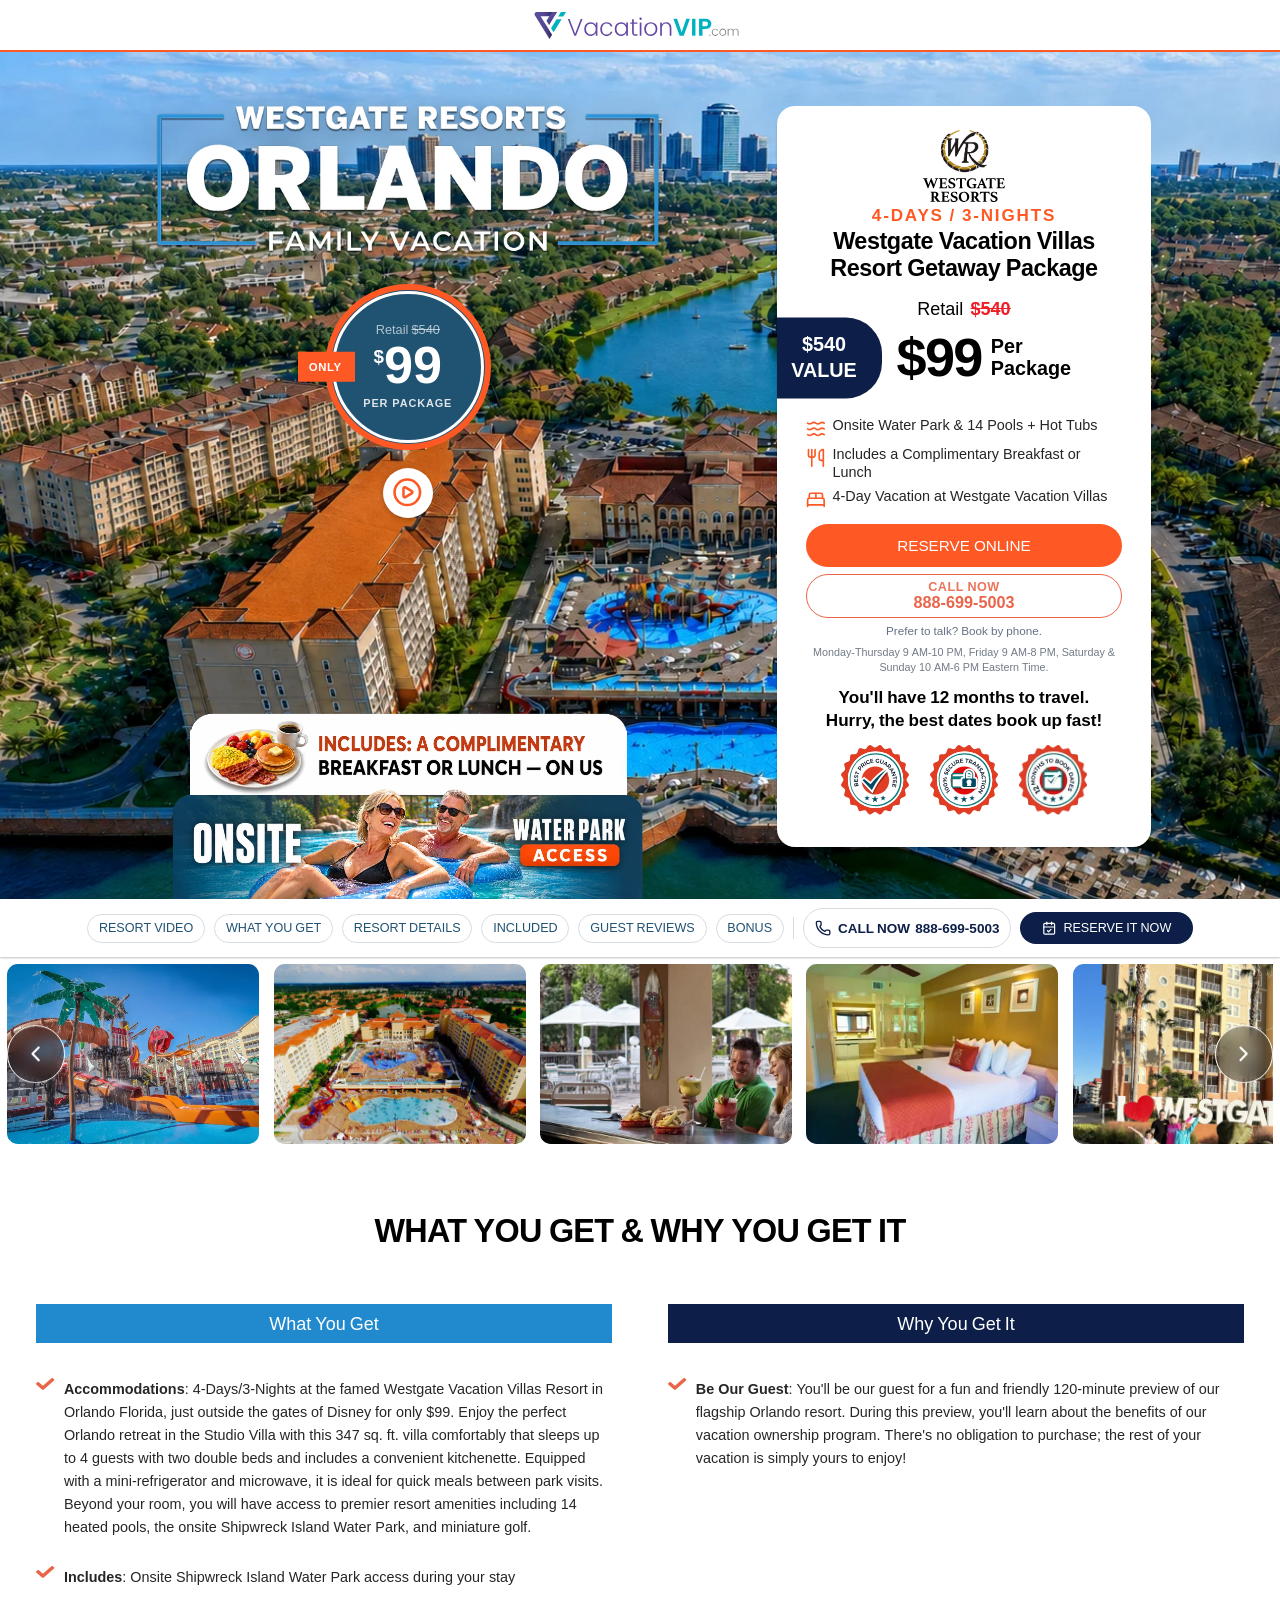
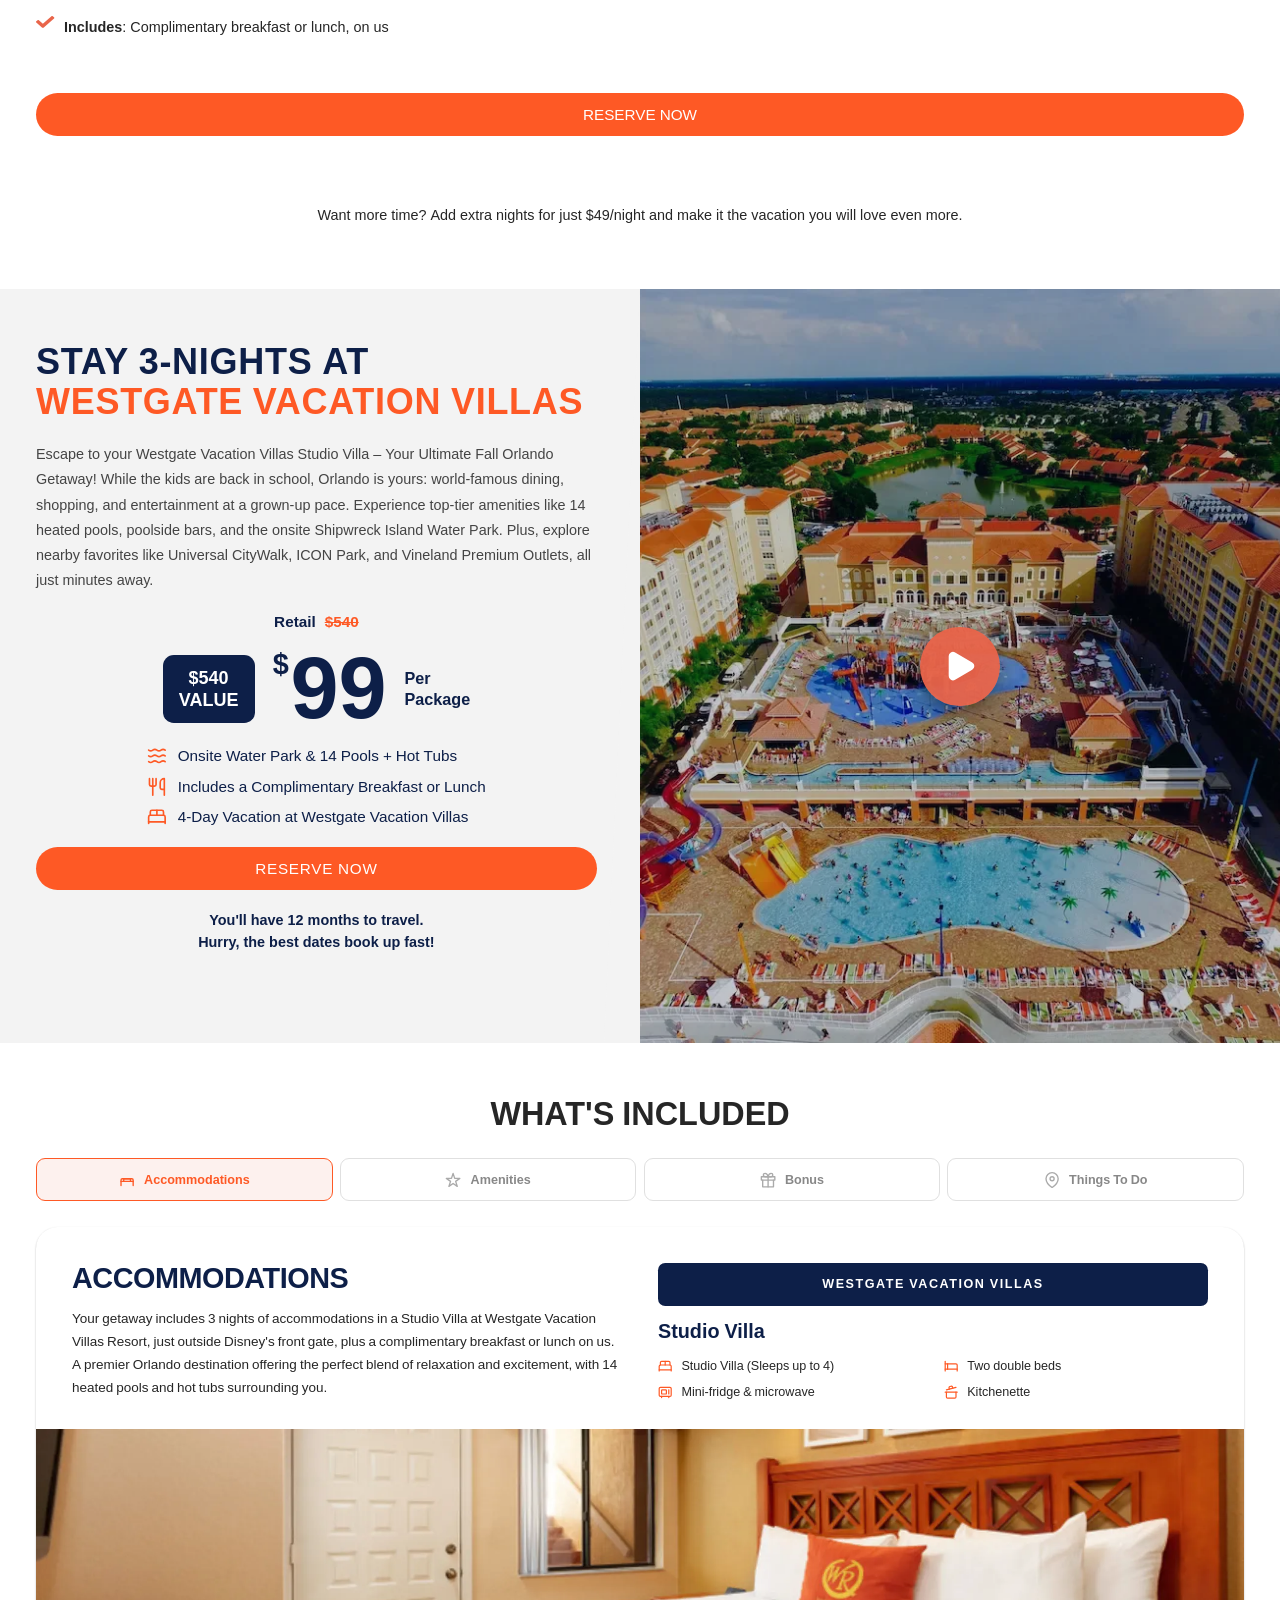
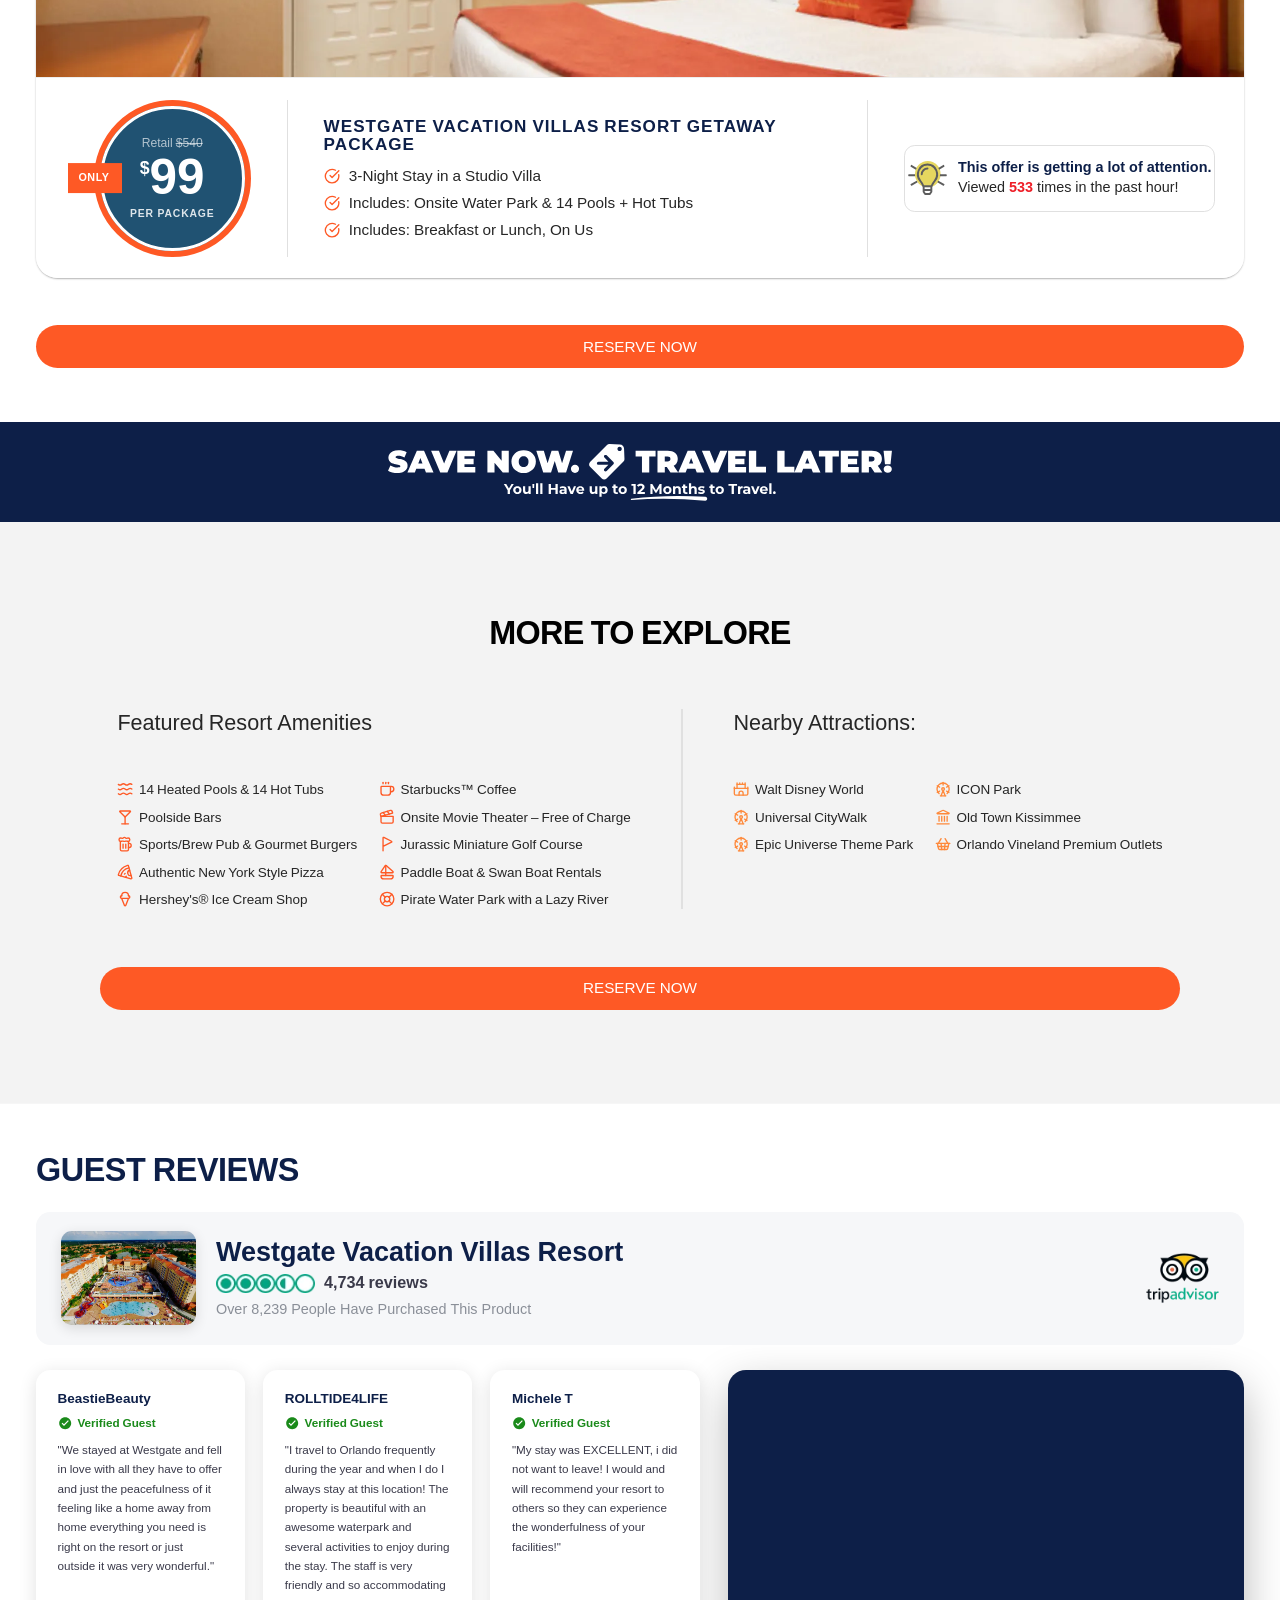
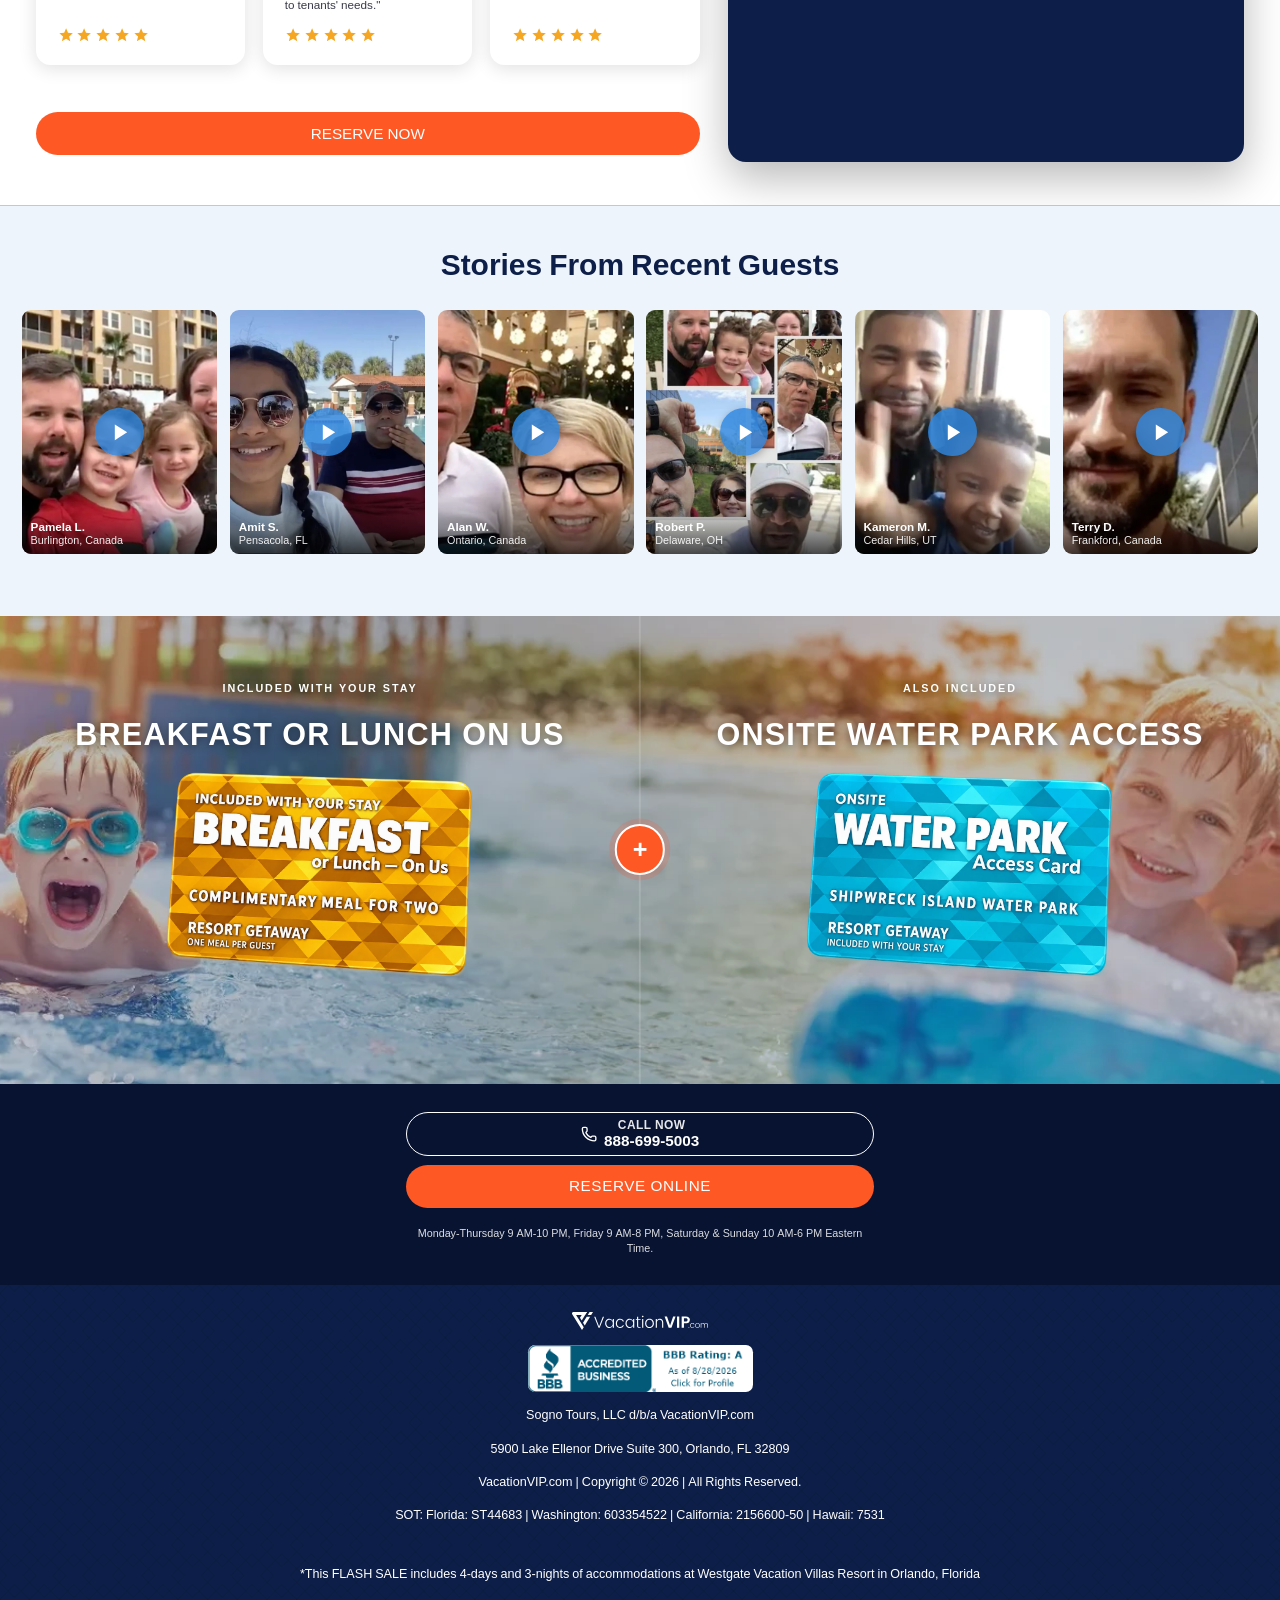
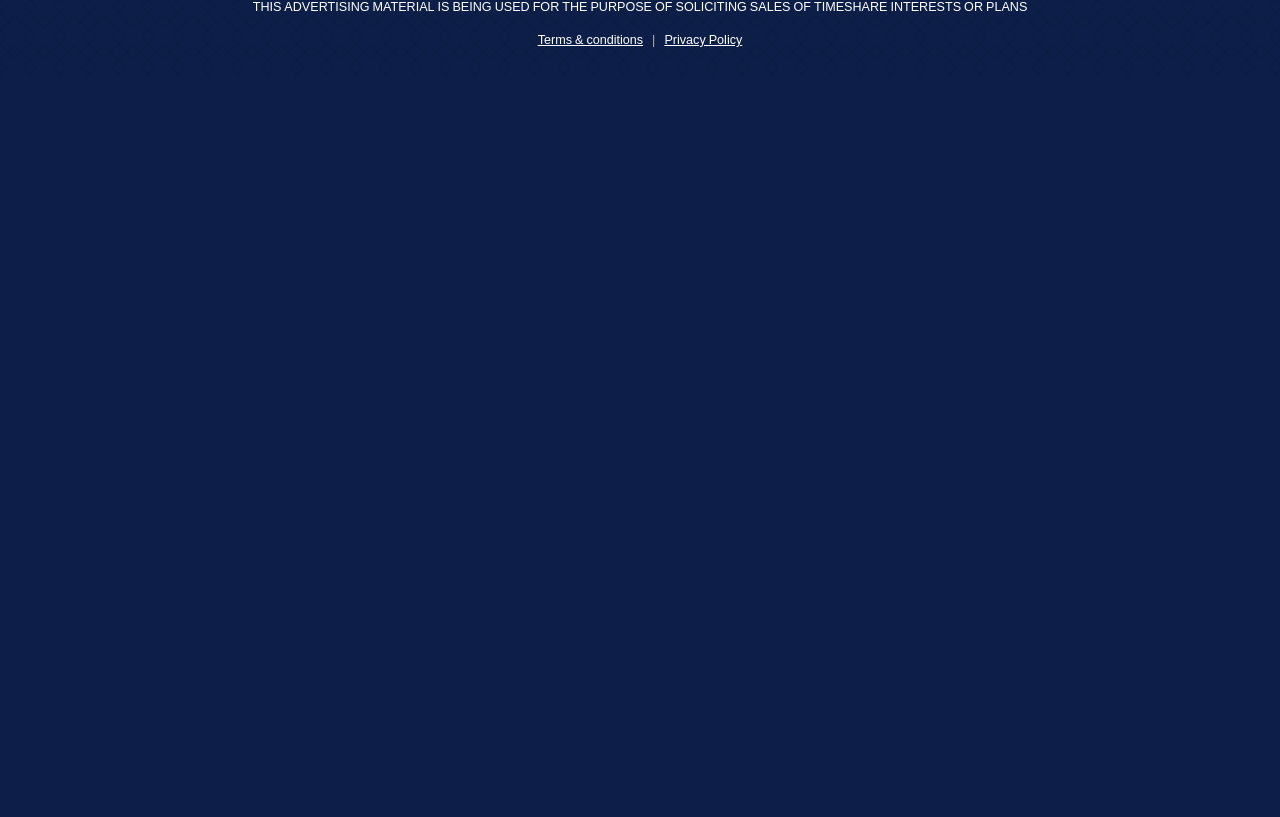
==== index.html @ 8c67467c "chore: bootstrap Sogno WG Orlando 59 - verbatim duplicate of Sogno WG Orlando 99 (offer details upda" ====
<!DOCTYPE html><html lang="en" data-wf-page="692f2462677bc22e5d727887" data-wf-site="692f2462677bc22e5d72788e"> <head><meta charset="utf-8"><meta name="viewport" content="width=device-width, initial-scale=1">
<meta name="theme-color" content="#fe5925"><title>Orlando, Florida Fall Getaway | 4-Day/3-Night at Westgate Vacation Villas Resort, Only $99 Per Package</title><meta name="description" content="Escape to Westgate Vacation Villas Resort, just outside Disney's front gate. 4 days and 3 nights in a Studio Villa for only $99 per package, including a complimentary breakfast or lunch, on us. You'll have 12 months to travel."><meta name="robots" content="index, follow"><link rel="canonical" href="https://www.vacationvip.com/sogno-wg-orlando-99/"><meta property="og:title" content="Orlando, Florida Fall Getaway | 4-Day/3-Night at Westgate Vacation Villas Resort, Only $99 Per Package"><meta property="og:description" content="Escape to Westgate Vacation Villas Resort, just outside Disney's front gate. 4 days and 3 nights in a Studio Villa for only $99 per package, including a complimentary breakfast or lunch, on us. You'll have 12 months to travel."><meta property="og:image" content="https://www.vacationvip.com/images/og-share.jpg"><meta property="og:url" content="https://www.vacationvip.com/sogno-wg-orlando-99/"><meta property="og:type" content="website"><meta property="og:site_name" content="VacationVIP"><meta name="twitter:card" content="summary_large_image"><meta name="twitter:title" content="Orlando, Florida Fall Getaway | 4-Day/3-Night at Westgate Vacation Villas Resort, Only $99 Per Package"><meta name="twitter:description" content="Escape to Westgate Vacation Villas Resort, just outside Disney's front gate. 4 days and 3 nights in a Studio Villa for only $99 per package, including a complimentary breakfast or lunch, on us. You'll have 12 months to travel."><meta name="twitter:image" content="https://www.vacationvip.com/images/og-share.jpg"><script type="application/ld+json">{"@context":"https://schema.org","@type":"Product","name":"Westgate Vacation Villas Resort Getaway Package","description":"Escape to Westgate Vacation Villas Resort, just outside Disney's front gate. 4 days and 3 nights in a Studio Villa for only $99 per package, including a complimentary breakfast or lunch, on us. You'll have 12 months to travel.","image":"https://www.vacationvip.com/images/og-share.jpg","brand":{"@type":"Brand","name":"VacationVIP"},"offers":{"@type":"Offer","url":"https://www.vacationvip.com/sogno-wg-orlando-99/","price":"99.00","priceCurrency":"USD","availability":"https://schema.org/InStock","category":"Vacation Package"},"aggregateRating":{"@type":"AggregateRating","ratingValue":"4.5","reviewCount":4734,"bestRating":"5"},"review":[{"@type":"Review","author":{"@type":"Person","name":"BeastieBeauty"},"reviewBody":"We stayed at Westgate and fell in love with all they have to offer and just the peacefulness of it feeling like a home away from home everything you need is right on the resort or just outside it was very wonderful."},{"@type":"Review","author":{"@type":"Person","name":"ROLLTIDE4LIFE"},"reviewBody":"I travel to Orlando frequently during the year and when I do I always stay at this location! The property is beautiful with an awesome waterpark and several activities to enjoy during the stay. The staff is very friendly and so accommodating to tenants' needs."},{"@type":"Review","author":{"@type":"Person","name":"Michele T"},"reviewBody":"My stay was EXCELLENT, i did not want to leave! I would and will recommend your resort to others so they can experience the wonderfulness of your facilities!"}]}</script><script type="application/ld+json">{"@context":"https://schema.org","@type":"BreadcrumbList","itemListElement":[{"@type":"ListItem","position":1,"name":"VacationVIP","item":"https://www.vacationvip.com"},{"@type":"ListItem","position":2,"name":"Westgate Vacation Villas Resort Getaway Package","item":"https://www.vacationvip.com/sogno-wg-orlando-99/"}]}</script><!-- Self-hosted Roboto: only the weights the design actually uses. --><link rel="preload" as="font" type="font/woff2" href="fonts/roboto-400.woff2" crossorigin><link rel="preload" as="font" type="font/woff2" href="fonts/roboto-700.woff2" crossorigin><link rel="preload" as="image" href="images/hero-home.webp" media="(min-width: 768px)"><link rel="preload" as="image" href="images/hero-bck-mobile.webp" media="(max-width: 767px)"><link rel="stylesheet" href="css/normalize.css"><link rel="stylesheet" href="css/webflow.css"><link rel="stylesheet" href="css/massanutten-shenandoah-104.webflow.css"><link rel="stylesheet" href="css/fonts.css"><link rel="stylesheet" href="css/site-overrides.css"><link rel="icon" href="images/icons/favicon.ico" sizes="48x48"><link rel="icon" type="image/png" sizes="16x16" href="images/icons/favicon-16x16.png"><link rel="icon" type="image/png" sizes="32x32" href="images/icons/favicon-32x32.png"><link rel="icon" type="image/png" sizes="48x48" href="images/icons/favicon-48x48.png"><link rel="apple-touch-icon" sizes="180x180" href="images/icons/apple-touch-icon.png"><!--
      Webflow's exported markup keys off a `w-mod-js` class on <html>. Set it
      synchronously before first paint so no element flashes an unstyled state.
    --><script>
      !function (o, c) {
        var n = c.documentElement, t = ' w-mod-';
        n.className += t + 'js';
        if ('ontouchstart' in o || (o.DocumentTouch && c instanceof o.DocumentTouch)) n.className += t + 'touch';
      }(window, document);
    </script></head> <body class="body property-sogno-wg-orlando-99"> <h1 class="vv-visually-hidden">Orlando, Florida Fall Getaway: 4-Day/3-Night at Westgate Vacation Villas Resort</h1> 
  <!-- ============ TOP IMPACT BANNER (replaces main nav) ============ -->
  <style>
    .tb { font-family: Roboto, sans-serif; width: 100%; display: grid; grid-template-rows: auto auto; }
    .tb * { box-sizing: border-box; }
    /* TOP ROW — white, gift card */
    .tb-top { background: #fff; padding: 13px 40px; display: flex; align-items: center; justify-content: center; gap: 12px; border-bottom: 3px solid #fe5925; }
    .tb-logo { height: 30px; width: auto; display: block; margin-right: 8px; flex-shrink: 0; }
    .tb-top-label { color: #fe5925; font-size: 19px; font-weight: 900; text-transform: uppercase; letter-spacing: .06em; }
    .tb-top-sub { color: #0d1f48; font-size: 19px; font-weight: 900; text-transform: uppercase; letter-spacing: .06em; }
    .tb-gift-line { display: inline-flex; align-items: center; gap: 12px; }
    .tb-gift-icon { height: 34px; width: auto; display: block; flex-shrink: 0; }
    /* BOTTOM ROW — dark, waterpark tickets */
    .tb-bot { background: #0d1f48; padding: 5px 40px; display: flex; align-items: center; justify-content: center; gap: 14px; }
    .tb-plus { color: #fff; font-size: 30px; font-weight: 900; line-height: 1; }
    .tb-ticket-stack { display: flex; align-items: center; flex-shrink: 0; }
    .tb-tix { height: 44px; width: auto; display: block; }
    .tb-ticket { width: 42px; height: 72px; background: #fe5925; border-radius: 5px; border: 2px solid #c04030; display: flex; flex-direction: column; align-items: center; justify-content: center; font-size: 7px; font-weight: 800; color: #fff; text-transform: uppercase; letter-spacing: .06em; writing-mode: vertical-rl; text-orientation: mixed; transform: rotate(180deg); position: relative; }
    .tb-ticket:first-child { margin-right: -8px; z-index: 1; }
    .tb-waterpark { display: flex; flex-direction: column; gap: 2px; }
    .tb-waterpark-big { color: #fff; font-size: 26px; font-weight: 900; text-transform: uppercase; letter-spacing: .06em; line-height: 1; }
    .tb-waterpark-sub { color: rgba(255,255,255,.6); font-size: 12px; font-weight: 700; text-transform: uppercase; letter-spacing: .12em; }
    .tb-divider { width: 2px; height: 30px; background: rgba(255,255,255,.15); flex-shrink: 0; }
    .tb-included { color: rgba(255,255,255,.55); font-size: 13px; font-weight: 600; text-transform: uppercase; letter-spacing: .1em; text-align: left; line-height: 1.5; }
    .tb-included span { color: #fe5925; font-weight: 800; }
    @media screen and (max-width: 767px) {
      /* Keep the logo bar pinned to the top so branding stays put while the
         sticky sub-nav stacks directly beneath it. */
      .tb { position: sticky; top: 0; z-index: 20; }
      /* Compressed mobile stack: logo on its own line, gift card sits with the
         "Includes" text, and the sub-line drops below — nothing tucked behind the logo. */
      .tb-top { flex-direction: column; flex-wrap: nowrap; gap: 4px; padding: 6px 12px; border-bottom-width: 2px; }
      .tb-logo { height: 18px; margin-right: 0; }
      .tb-gift-line { gap: 8px; }
      .tb-gift-icon { height: 26px; }
      .tb-top-label, .tb-top-sub { font-size: 13px; text-align: center; letter-spacing: .04em; }
      .tb-bot { flex-wrap: wrap; gap: 6px 8px; padding: 6px 10px; }
      .tb-plus { font-size: 20px; }
      .tb-tix { height: 34px; }
      .tb-waterpark-big { font-size: 17px; }
      .tb-waterpark-sub { font-size: 10px; }
      .tb-included { display: none; }
      .tb-divider { display: none; }
    }
  </style>
  <div class="tb">

    <!-- Logo row -->
    <div class="tb-top">
      <img src="images/VacationVIP-logo.svg" alt="Vacation VIP" class="tb-logo">
    </div>

  </div>
  <style>
    /* Clear the fixed main nav so hero content (sticker) isn't clipped under it */
    .hero { padding-top: 28px; }
    /* Mobile: splash image should start flush under the nav (no white gap above it) */
    @media screen and (max-width: 767px) { .hero { padding-top: 0 !important; margin-top: 0 !important; } }
    /* Center the left hero group vertically as one piece */
    @media screen and (min-width: 768px) {
      .campaignlogoand-price { justify-content: center; }
    }
  </style>
  <div class="w-layout-blockcontainer hero w-container">
    <div class="herocontainer">
      <div class="campaignlogoand-price">
        <style>
          /* Mobile hero: Massanutten pins this tab to the column's left edge
             (left: 0 on .discount-badge--absolute). Hidden on desktop. */
          .discount.discount-badge--absolute.hero-pct-badge { display: none; }
          @media screen and (max-width: 767px) {
            .campaignlogoand-price { position: relative; }
            .discount.discount-badge--absolute.hero-pct-badge {
              display: flex;
              z-index: 5;
              position: absolute;
              left: 0;
              top: 50%;
              transform: translateY(calc(-50% - 118px));
              background: #fff;
              color: #fe5925;
              /* Mass locks .discount to 80px for "86% OFF!". $540 VALUE is
                 wider — keep the flat left edge, let the tab grow right. */
              width: auto;
              min-width: 0;
              max-width: none;
              height: auto;
              box-sizing: border-box;
              padding: 20px 16px 20px 14px;
              font-size: 22px;
              line-height: 0.95;
              overflow: visible;
              white-space: nowrap;
            }
          }
          @media screen and (max-width: 479px) {
            .discount.discount-badge--absolute.hero-pct-badge {
              transform: translateY(calc(-50% - 97px));
            }
            /* $540 VALUE is 23px wider than 86% OFF!, so the centered circle
               sits under the moon. Shift the circle (inside .ob-group zoom 0.4)
               58px pre-zoom = 23px on screen. */
            body.property-sogno-wg-orlando-99 .ob-combo {
              transform: translateX(58px);
            }
            body.property-sogno-wg-orlando-99 .flex-block-6 > .video-resort {
              transform: translateX(23px);
            }
          }
          @media screen and (max-width: 360px) {
            body.property-sogno-wg-orlando-99 .ob-combo {
              transform: translateX(64px);
            }
          }
          @media screen and (max-width: 390px) {
            .discount.discount-badge--absolute.hero-pct-badge {
              transform: translateY(calc(-50% - 77px));
            }
          }
          @media screen and (max-width: 375px) {
            .discount.discount-badge--absolute.hero-pct-badge {
              transform: translateY(calc(-50% - 74px));
            }
          }
        </style>
        <div class="discount discount-badge--absolute hero-pct-badge">$540<br>VALUE</div>
        <div class="w-layout-vflex flex-block-6">
          <!-- ============ HERO OFFER BANNER ============ -->
          <style>
            .ob-combo { position: relative; z-index: 2; background: transparent; display: flex; justify-content: center; align-items: center; align-self: center; padding: 0; font-family: Roboto, Arial, sans-serif; }
            .ob-banner { font-size: clamp(8px, 1.3vw, 12px); display: inline-flex; }
            .ob-combo .pb-container { font-size: clamp(7px, 1.5vw, 9.5px); margin-left: 0; flex-shrink: 0; }
            /* Bigger price badge circle on mobile */
            @media screen and (max-width: 767px) { .ob-combo .pb-container { font-size: 16px; } }
            @media screen and (max-width: 479px) { .ob-combo .pb-container { font-size: 20px; } }
            @media screen and (max-width: 360px) { .ob-combo .pb-container { font-size: 23px; } }
            /* Freeze the whole group at its desktop width so its internal layout NEVER reflows.
               On smaller screens we only shrink the entire group uniformly (pixel-identical, just scaled). */
            .flex-block-6 { align-items: center; justify-content: center; gap: 20px; flex: 1 1 auto; }
            .flex-block-6 .video-resort { padding-top: 7px; padding-bottom: 7px; }
            /* ===== Bonus banner (single source of truth - all other rules purged) =====
               One image, scaled to its container. Nothing is positioned off-screen,
               nothing is measured in vw, so nothing can clip. */
            .hero-sales-banner { display: block; width: 100%; margin: 20px 0 0; }
            .includes-banner-cta { display: block; width: 100%; max-width: 620px; margin: 0 auto; }
            .includes-banner-img { display: block; width: 100%; height: auto; aspect-ratio: 1871 / 840; border-radius: 12px 12px 0 0; }
            /* Desktop: pinned to the hero's bottom edge, centred under the left column
               (the offer card occupies the right column). */
            @media screen and (min-width: 992px) {
              .hero { padding-bottom: 0; }
              .hero-sales-banner {
                position: absolute;
                bottom: 0;
                left: 50%;
                transform: translateX(calc(-50% - 258px));
                width: 620px;
                max-width: 46%;
                margin: 0;
                z-index: 1;
              }
            }
            /* Tablet + phone: normal flow under the offer group, full content width. */
            @media screen and (max-width: 991px) {
              .hero-sales-banner { margin-top: 12px; }
              .includes-banner-cta { max-width: 100%; }
              .includes-banner-img { border-radius: 0; }
              .campaignlogoand-price { padding-bottom: 0 !important; }
            }
            /* Phone: full-bleed, viewport edge to edge (the parent column is
               centred and full-width, so this resolves exactly to the edges). */
            @media screen and (max-width: 599px) {
              .hero-sales-banner {
                width: 100vw;
                margin-left: calc(50% - 50vw);
                margin-right: calc(50% - 50vw);
              }
              .includes-banner-cta { max-width: none; }
            }
            .ob-group { width: 620px; display: flex; flex-flow: column; align-items: center; align-self: center; gap: 20px; margin: 0 auto; }
            @media screen and (max-width: 991px) { .ob-group { zoom: 0.82; } }
            @media screen and (max-width: 767px) { .ob-group { zoom: 0.5; } }
            @media screen and (max-width: 479px) { .ob-group { zoom: 0.4; } }
            @media screen and (max-width: 360px) { .ob-group { zoom: 0.36; } }
            .ob-header { background: white; border: 0.2em solid #fe5925; border-radius: 3.2em 1em 1em 3.2em; display: flex; align-items: center; box-shadow: 0.2em 0.2em 0.8em rgba(0,0,0,0.3); }
            .ob-icon { background: #fe5925; width: 6em; height: 6em; border-radius: 50%; display: flex; justify-content: center; align-items: center; flex-shrink: 0; margin-left: -1.5em; border: 0.25em solid #fff; outline: 0.2em solid #fe5925; box-shadow: 0.1em 0.1em 0.5em rgba(0,0,0,0.25); }
            .ob-icon svg { width: 2.6em; height: 2.6em; stroke: #fff; fill: none; stroke-width: 1.75; stroke-linecap: round; stroke-linejoin: round; }
            .ob-text { margin-left: 1em; padding: 0.9em 5.5em 0.9em 0; }
            .ob-text h2 { margin: 0; font-size: 1.7em; font-weight: 800; color: #0d1f48; line-height: 1.2; white-space: nowrap; }
            .ob-text p { margin: 0.2em 0 0; color: #fe5925; font-weight: 700; font-size: 0.95em; white-space: nowrap; }
            .ob-sticker { position: relative; z-index: 1; display: flex; justify-content: center; align-items: center; align-self: center; margin: 0; }
            .ob-sticker img { width: 560px; max-width: 100%; height: auto; filter: drop-shadow(0 6px 14px rgba(0,0,0,0.35)); }
            /* Bigger sticker on mobile */
            @media screen and (max-width: 767px) { .ob-sticker img { width: 780px; max-width: none; } }
            @media screen and (max-width: 479px) { .ob-sticker img { width: 860px; max-width: none; } }
          </style>
          <div class="ob-group">
          <div class="ob-sticker"><img class="hero-title-badge-img" src="images/orlando-hero-badge.webp" alt="Westgate Resorts Orlando Family Vacation" width="703" height="206" loading="eager" fetchpriority="high" decoding="async"></div>
          <style>
            .pb-container { position: relative; font-size: clamp(9px, 3vw, 14px); width: 19.4em; height: 19.4em; flex-shrink: 0; }
            .pb-circle { width: 100%; height: 100%; background-color: #205272; border-radius: 50%; border: 0.75em solid #fe5925; outline: 0.44em solid #fff; outline-offset: -1.2em; display: flex; flex-direction: column; align-items: center; justify-content: center; color: #fff; box-sizing: border-box; }
            .pb-ribbon-wrap { position: absolute; left: -3.2em; top: 50%; transform: translateY(-50%); z-index: 10; display: flex; flex-direction: column; align-items: flex-start; }
            .pb-ribbon-body { background-color: #fe5925; color: #fff; padding: 0.55em 1.2em 0.55em 1em; font-size: 1.33em; font-weight: 800; font-family: Roboto, sans-serif; text-transform: uppercase; letter-spacing: 0.05em; white-space: nowrap; }
            .pb-ribbon-tail { width: 0; height: 0; border-style: solid; border-width: 0.6em 0 0 0.9em; border-color: transparent transparent transparent #cb471e; }
            /* "4-DAYS / 3-NIGHTS" tab removed globally; circle re-centers so the price moves up. */
            .pb-price-old { font-size: 1.5em; font-family: Roboto, sans-serif; font-weight: 500; color: rgba(255, 255, 255, 0.65); margin-bottom: 0.15em; }
            .pb-price-old .pb-old-amt { text-decoration: line-through; }
            .pb-price-new { font-size: 6.1em; font-weight: 900; font-family: Roboto, sans-serif; line-height: 1; display: flex; align-items: flex-start; color: #fff; }
            .pb-price-new .pb-dollar { font-size: 0.36em; font-weight: 900; margin-top: 0.38em; }
            .pb-footer-text { font-size: 1.28em; font-weight: 700; font-family: Roboto, sans-serif; text-transform: uppercase; letter-spacing: 0.08em; color: rgba(255, 255, 255, 0.85); margin-top: 0.2em; }
          </style>
          <div class="ob-combo">
            <div class="pb-container">
              <div class="pb-ribbon-wrap">
                <div class="pb-ribbon-body">ONLY</div>
              </div>
              <div class="pb-circle">
                <div class="pb-price-old">Retail <span class="pb-old-amt">$540</span></div>
                <div class="pb-price-new"><span class="pb-dollar">$</span>99</div>
                <div class="pb-footer-text">Per Package</div>
              </div>
            </div>
          </div>
          </div>
          <!-- ============ END HERO OFFER + PRICE BADGE ============ -->
          <a data-video-id="1" href="#" aria-label="Play video" class="video-resort playvideo playvideo--icon w-inline-block"><i data-lucide="circle-play" class="image-42" aria-hidden="true" style="color:#fe5925;width:34px;height:34px;"></i></a>
          <div class="cta-wrapper">
            <div class="video-button-wrapper"></div>
            <a href="https://www.vacationvip.com/checkout/sogno-wg-orlando-99/general-information" class="checkout-cta w-button">Reserve now</a>
          </div>
        </div>
        <div class="hero-sales-banner">
          <div class="includes-banner-cta"><img class="includes-banner-img" src="images/orlando-bonus-banner.webp" alt="Includes a complimentary breakfast or lunch on us, plus onsite water park access" width="1871" height="840" loading="eager" fetchpriority="high" decoding="async"></div>
        </div>
      </div>
      <style>
        /* Mobile: absolute discount badge in the offer widget, flush-left + vertically centered. */
        @media screen and (max-width: 767px) {
          .price-family-row { position: relative; padding-left: 84px; }
          .price-family-row .discount.discount-badge--absolute {
            display: flex !important;
            position: absolute;
            left: 0;
            top: 50%;
            transform: translateY(-50%);
          }
          /* Center the two included-detail lines under the price, nudged up */
          .includingslist { align-items: center; margin-top: -14px; }
          /* Orlando half-moon is taller-overflow; do not pull the list into it. */
          body.property-sogno-wg-orlando-99 .includingslist { margin-top: 8px; }
        }
        /* Restore Massanutten half-moon: $540 / VALUE in the percent tab. */
        body.property-sogno-wg-orlando-99 .price-family-row {
          display: flex;
          flex-direction: row;
          flex-wrap: nowrap;
          align-items: center;
          justify-content: center;
          position: relative;
          padding-left: 124px;
          padding-right: 80px;
        }
        @media screen and (max-width: 767px) {
          body.property-sogno-wg-orlando-99 .price-family-row {
            padding-left: 137px;
            padding-right: 57px;
          }
        }
        body.property-sogno-wg-orlando-99 .price-family-row .discount.discount-badge--absolute {
          position: absolute;
          left: 0;
          top: 50%;
          transform: translateY(-50%);
          flex: none;
          width: auto;
          max-width: none;
          margin: 0;
          padding: 20px 28px 20px 16px;
          border-radius: 0 40px 40px 0;
          display: flex;
          flex-direction: column;
          align-items: center;
          justify-content: center;
          white-space: nowrap;
        }
        body.property-sogno-wg-orlando-99 .hs-price-row {
          display: flex;
          flex-wrap: nowrap;
          align-items: center;
          justify-content: center;
          gap: 20px;
        }
        body.property-sogno-wg-orlando-99 .hs-badge {
          flex: 0 0 auto;
          width: auto;
          margin: 0;
          white-space: nowrap;
        }
        /* Half-moon hangs ~17px below $99; restore Massanutten clearance. */
        body.property-sogno-wg-orlando-99 .priceanddiscount.pricing-section--highlighted {
          padding-block: 16px;
        }
        body.property-sogno-wg-orlando-99 .includingslist {
          gap: 8px;
          margin-top: 8px;
          margin-bottom: 0;
          padding: 8px 32px;
        }
      </style>
      <div class="offerwidget">
        <div class="offerdetails">
          <div class="widgettitle"><img class="offer-card-logo" src="images/WG-logo.svg" alt="Westgate Resorts" width="190" height="168" loading="eager" decoding="async">
            <div class="titlestay">
              <div class="titleline"></div>
              <div class="widgettitlestay">4-Days/3-Nights</div>
              <div class="titleline"></div>
            </div>
            <div class="resort-eyebrow">4-Days / 3-Nights</div>
            <div class="resortname resort-name--centered">Westgate Vacation Villas Resort Getaway Package</div>
          </div>
          <div class="priceanddiscount pricing-section--highlighted">
            <div class="priceanddiscount-2 pricing-details">
              <div class="original-price">
                <span class="original-price__label">Retail</span>
                <span class="original-price__amount">$<span class="price--strikethrough">540</span></span>
              </div>
              <div class="price-family-row">
                <div class="discount discount-badge--absolute">$540<br>VALUE</div>
                <div class="newprice-3 offer-price--large">$99</div>
                <div class="stayperiod-3 stay-duration">Per<br>Package</div>
              </div>
            </div>
          </div>
          <div class="includingslist">
            <div class="listitem"><i data-lucide="waves" class="checkicon feature-icon" aria-hidden="true" style="color:#fe5925;width:22px;height:22px;"></i>
              <div class="text-block-2">Onsite Water Park &amp; 14 Pools + Hot Tubs</div>
            </div>
            <div class="listitem"><i data-lucide="utensils" class="checkicon feature-icon" aria-hidden="true" style="color:#fe5925;width:22px;height:22px;"></i>
              <div class="text-block-2">Includes a Complimentary Breakfast or Lunch</div>
            </div>
            <div class="listitem"><i data-lucide="bed-double" class="checkicon feature-icon" aria-hidden="true" style="color:#fe5925;width:22px;height:22px;"></i>
              <div class="text-block-2">4-Day Vacation at Westgate Vacation Villas</div>
            </div>
          </div>
          <div class="div-block-22">
            <a data-wf--button--variant="big" href="https://www.vacationvip.com/checkout/sogno-wg-orlando-99/general-information" class="checkout-cta w-button cta-button--primary-large">RESERVE ONLINE</a>
            <a href="tel:8886995003" class="cta-button--call" data-call-cta aria-label="CALL NOW 888-699-5003"><span class="cta-call-text"><span class="cta-call-label">CALL NOW</span><span class="cta-call-num">888-699-5003</span></span></a>
            <p class="cta-call-microcopy">Prefer to talk? Book by phone.</p>
            <p class="cta-call-hours">Monday-Thursday 9 AM-10 PM, Friday 9 AM-8 PM, Saturday &amp; Sunday 10 AM-6 PM Eastern Time.</p>
          </div>
          <div class="booking-disclaimer">
            <p>You'll have 12 months to travel.</p>
            <p>Hurry, the best dates book up fast!</p>
          </div>
          <div class="sealset trust-badges"><img loading="lazy" src="images/badge-01.svg" alt="Seal third" class="widgetseal"><img loading="lazy" src="images/badge-02.svg" alt="Seal first" class="widgetseal"><img loading="lazy" src="images/badge-03.webp" alt="Seal second" class="widgetseal"></div>
        </div>
      </div>
    </div>
  </div>
  <!-- ============ HERO SUBMENU (sticky under main nav) ============ -->
  <style>
    .hero-submenu {
      position: sticky;
      top: 0;
      z-index: 11;
      background-color: #fff;
      box-shadow: 0 1px 2px #00000040;
    }
    .hero-submenu-inner {
      max-width: 1200px;
      margin: 0 auto;
      display: flex;
      flex-flow: row;
      justify-content: center;
      align-items: center;
      gap: 24px;
      padding: 14px 16px;
      flex-wrap: wrap;
    }
    @media screen and (max-width: 767px) {
      /* Pin below the sticky logo bar (32px tall on mobile) so both stay visible. */
      .hero-submenu { top: 32px; }
      .hero-submenu-inner {
        justify-content: flex-start;
        gap: 8px;
        row-gap: 10px;
        padding: 10px 12px;
        flex-wrap: wrap;
        overflow: visible;
      }
    }
    /* Smooth the transition into "pill" mode */
    .menul2item { transition: background-color .2s, color .2s, border-color .2s, padding .2s; }
    /* When the submenu is stuck to the top, convert the links into pills
       (leave the "Reserve it now" CTA as-is). */
    .hero-submenu.is-stuck .menul2item:not(.checkout-cta) {
      border: 1px solid #d5dde3;
      border-radius: 999px;
      padding: 8px 16px;
    }
    .hero-submenu.is-stuck .menul2item:not(.checkout-cta):hover {
      background-color: #eef3f6;
      border-color: #205272;
      color: #205272;
    }
    /* Vertical divider separating the CTA from the nav links */
    .hero-submenu-div { flex: 0 0 auto; width: 1px; height: 24px; background: #d5dde3; align-self: center; }
    /* "Reserve it now" as a solid CTA button */
    .hero-submenu .menul2item.checkout-cta.nav-variant {
      background-color: #0d1f48;
      color: #fff;
      padding: 10px 24px;
      border-radius: 999px;
      display: inline-flex;
      align-items: center;
      gap: 8px;
      transition: background-color .2s;
    }
    .hero-submenu .menul2item.checkout-cta.nav-variant i,
    .hero-submenu .menul2item.checkout-cta.nav-variant svg { width: 16px; height: 16px; flex-shrink: 0; }
    .hero-submenu .menul2item.checkout-cta.nav-variant:hover {
      background-color: #17384f;
      color: #fff;
    }
    /* Scroll-spy highlight for the section currently in view */
    .menul2item.active { color: #fe5925; }
    .hero-submenu.is-stuck .menul2item.active:not(.checkout-cta) {
      background-color: #fe5925;
      border-color: #fe5925;
      color: #fff;
    }
    /* On desktop there's room to show every link, so the wrappers collapse
       (pills render directly in the centered row) and the arrows stay hidden. */
    .hero-submenu-scroll, .hero-submenu-track { display: contents; }
    .hero-submenu-arrow { display: none; }
    /* CALL NOW + number stay on one line at the same size as Reserve — stacking
       shrank the number. */
    .hero-submenu .nav-call-text {
      display: inline-flex;
      flex-direction: row;
      align-items: center;
      gap: 6px;
      line-height: 1.2;
    }
    .hero-submenu .nav-call-label,
    .hero-submenu .nav-call-num {
      display: inline;
      font-size: 15px;
      font-weight: 700;
      letter-spacing: 0;
      opacity: 1;
      white-space: nowrap;
    }
    /* Desktop: Orlando adds CALL NOW beside Reserve. Keep Mass's one-row
       structure (pills | divider | CTAs) by forbidding wrap and using the
       full bar width. Copy is unchanged. */
    @media screen and (min-width: 768px) {
      .hero-submenu-inner {
        flex-wrap: nowrap;
        gap: 10px;
        max-width: none;
        padding: 10px 16px;
      }
      .hero-submenu .nav-call,
      .hero-submenu .menul2item.checkout-cta.nav-variant {
        flex: 0 0 auto;
        white-space: nowrap;
      }
      .hero-submenu.is-stuck .menul2item:not(.checkout-cta) {
        padding: 8px 12px;
      }
    }
    /* Below 992px the links don't fit (at >=992 body{zoom:.9} buys the row
       enough room), so the pill row becomes a horizontal scroller with
       prev/next arrow controls sitting outside it. QA: at 768-991 the
       uncontained row previously pushed the document 231px wide. */
    @media screen and (max-width: 991px) {
      .hero-submenu-scroll {
        display: block;
        flex: 1 1 0;
        min-width: 0;
        overflow-x: auto;
        scroll-behavior: smooth;
        -webkit-overflow-scrolling: touch;
        scrollbar-width: none;
        /* Soft fade at the scroll edges instead of a hard clip. Each side's
           fade is switched off (via .at-start/.at-end) once you reach that end. */
        --fade-l: 22px;
        --fade-r: 22px;
        -webkit-mask-image: linear-gradient(to right, transparent 0, #000 var(--fade-l), #000 calc(100% - var(--fade-r)), transparent 100%);
        mask-image: linear-gradient(to right, transparent 0, #000 var(--fade-l), #000 calc(100% - var(--fade-r)), transparent 100%);
      }
      .hero-submenu-scroll.at-start { --fade-l: 0px; }
      .hero-submenu-scroll.at-end { --fade-r: 0px; }
      .hero-submenu-scroll::-webkit-scrollbar { display: none; }
      .hero-submenu-track {
        display: inline-flex;
        align-items: center;
        gap: 14px;
        width: max-content;
      }
      .hero-submenu-track .menul2item { flex: 0 0 auto; white-space: nowrap; }
      .hero-submenu-arrow {
        display: inline-flex;
        align-items: center;
        justify-content: center;
        flex: 0 0 auto;
        width: 32px;
        height: 32px;
        padding: 0;
        border: 1px solid #d5dde3;
        border-radius: 999px;
        background: #fff;
        color: #205272;
        cursor: pointer;
        transition: background-color .2s, color .2s, border-color .2s, opacity .2s;
      }
      .hero-submenu-arrow:hover:not(:disabled) {
        background: #eef3f6;
        border-color: #205272;
      }
      .hero-submenu-arrow:disabled { opacity: .3; cursor: default; }
      .hero-submenu-arrow i,
      .hero-submenu-arrow svg { width: 18px; height: 18px; }
      /* Hide the CTA divider on mobile to give the pill scroller more room. */
      .hero-submenu-div { display: none; }
      /* On mobile the sticky sub-nav is pills only — the navy "Reserve it now"
         CTA is dropped here (the fixed bottom bar already carries the CTA). */
      .hero-submenu .menul2item.checkout-cta.nav-variant,
      .hero-submenu .nav-call { display: none; }
    }
  </style>
  <nav class="hero-submenu">
    <div class="hero-submenu-inner">
      <button type="button" class="hero-submenu-arrow hero-submenu-arrow--prev" aria-label="Scroll menu left"><i data-lucide="chevron-left" aria-hidden="true"></i></button>
      <div class="hero-submenu-scroll">
        <div class="hero-submenu-track">
          <a href="#" class="menul2item playvideo">Resort video</a>
          <a href="#whatYouGet" class="menul2item">What you get</a>
          <a href="#resort-details" class="menul2item">Resort details</a>
          <a href="#everything-included" class="menul2item">Included</a>
          <a href="#guest-reviews" class="menul2item">Guest reviews</a>
          <a href="#bonus-cta" class="menul2item">BONUS</a>
        </div>
      </div>
      <button type="button" class="hero-submenu-arrow hero-submenu-arrow--next" aria-label="Scroll menu right"><i data-lucide="chevron-right" aria-hidden="true"></i></button>
      <span class="hero-submenu-div" aria-hidden="true"></span>
      <a href="tel:8886995003" class="menul2item nav-call" data-call-cta aria-label="CALL NOW 888-699-5003"><i data-lucide="phone" aria-hidden="true"></i><span class="nav-call-text"><span class="nav-call-label">CALL NOW</span><span class="nav-call-num">888-699-5003</span></span></a><a href="https://www.vacationvip.com/checkout/sogno-wg-orlando-99/general-information" class="menul2item checkout-cta nav-variant"><i data-lucide="calendar-check" aria-hidden="true"></i>Reserve it now</a>
    </div>
  </nav>
  <script>
  (function () {
    function init() {
    var nav = document.querySelector('.hero-submenu');
    if (!nav || !('IntersectionObserver' in window)) return;

    /* 1) Detect "stuck" state: a sentinel just above the sticky nav.
       While the sentinel is visible the nav is in normal flow; once it
       scrolls out of view the nav is pinned to the top -> add .is-stuck. */
    var sentinel = document.createElement('div');
    sentinel.setAttribute('aria-hidden', 'true');
    sentinel.style.cssText = 'height:0;width:100%;';
    nav.parentNode.insertBefore(sentinel, nav);
    new IntersectionObserver(function (entries) {
      nav.classList.toggle('is-stuck', !entries[0].isIntersecting);
    }, { threshold: 0 }).observe(sentinel);

    /* 2) Scroll-spy: map each anchor link to its target section and
       highlight the link whose section is crossing the viewport middle. */
    var links = Array.prototype.slice.call(nav.querySelectorAll('.menul2item[href^="#"]'));
    var byId = {};
    var targets = [];
    links.forEach(function (link) {
      var hash = link.getAttribute('href');
      if (!hash || hash.length < 2) return;
      var sec = document.querySelector(hash);
      if (sec) { byId[sec.id] = link; targets.push(sec); }
    });
    if (!targets.length) return;

    /* A section is "active" once its top has scrolled up under the sticky nav,
       and it stays active until the next section's top passes that line. So the
       highlighted pill always reflects the section you've scrolled to or past. */
    var ticking = false;
    function updateActive() {
      ticking = false;
      var line = (nav.offsetHeight || 56) + 8; // just below the sticky nav
      var activeId = null;
      targets.forEach(function (sec) {
        if (sec.getBoundingClientRect().top <= line) activeId = sec.id;
      });
      links.forEach(function (l) { l.classList.remove('active'); });
      if (activeId && byId[activeId]) byId[activeId].classList.add('active');
    }
    function onScroll() {
      if (!ticking) { ticking = true; requestAnimationFrame(updateActive); }
    }
    window.addEventListener('scroll', onScroll, { passive: true });
    window.addEventListener('resize', onScroll, { passive: true });
    updateActive();

    /* 3) Arrow controls for the horizontally-scrolled pill row (pill/stuck state). */
    var scroller = nav.querySelector('.hero-submenu-scroll');
    var prevBtn = nav.querySelector('.hero-submenu-arrow--prev');
    var nextBtn = nav.querySelector('.hero-submenu-arrow--next');
    if (scroller && prevBtn && nextBtn) {
      function updateArrows() {
        var max = scroller.scrollWidth - scroller.clientWidth;
        var atStart = scroller.scrollLeft <= 1;
        var atEnd = scroller.scrollLeft >= max - 1;
        prevBtn.disabled = atStart;
        nextBtn.disabled = atEnd;
        // Drop the edge fade on whichever side has no more content to reveal.
        scroller.classList.toggle('at-start', atStart);
        scroller.classList.toggle('at-end', atEnd);
      }
      function step(dir) {
        // Advance by roughly two pills' worth for a "3 visible" feel.
        scroller.scrollBy({ left: dir * Math.round(scroller.clientWidth * 0.75), behavior: 'smooth' });
      }
      prevBtn.addEventListener('click', function () { step(-1); });
      nextBtn.addEventListener('click', function () { step(1); });
      var aTick = false;
      scroller.addEventListener('scroll', function () {
        if (!aTick) { aTick = true; requestAnimationFrame(function () { aTick = false; updateArrows(); }); }
      }, { passive: true });
      window.addEventListener('resize', updateArrows, { passive: true });
      updateArrows();

      /* Keep the active pill in view as you scroll the page. Only acts when the
         pill row is an actual scroller (mobile); on desktop the wrappers use
         display:contents so there's no box to scroll. */
      var lastActive = null;
      window.addEventListener('scroll', function () {
        var act = nav.querySelector('.menul2item.active');
        if (act && act !== lastActive && scroller.scrollWidth > scroller.clientWidth) {
          lastActive = act;
          var l = act.offsetLeft, r = l + act.offsetWidth;
          if (l < scroller.scrollLeft || r > scroller.scrollLeft + scroller.clientWidth) {
            scroller.scrollTo({ left: l - (scroller.clientWidth - act.offsetWidth) / 2, behavior: 'smooth' });
          }
        }
      }, { passive: true });
    }
    }
    if (document.readyState === 'loading') document.addEventListener('DOMContentLoaded', init);
    else init();
  })();
  </script>
  <!-- ============ END HERO SUBMENU ============ -->
  <div class="photostrip-3 photostrip">
    <div class="herophotosrow-2">
      <div class="herolightboxstrip-4"><img width="600" alt="Shipwreck Island Water Park at Westgate Vacation Villas" src="images/img-slider-01.webp" loading="lazy" sizes="(max-width: 767px) 100vw, 600px" class="herostripphoto-3"></div>
      <div class="herolightboxstrip-4"><img width="600" alt="Aerial view of Westgate Vacation Villas Resort and its pools" src="images/slide-03.webp" loading="lazy" sizes="(max-width: 767px) 100vw, 600px" class="herostripphoto-3"></div>
      <div class="herolightboxstrip-4"><img width="600" alt="Poolside dining at Westgate Vacation Villas" src="images/img-slider-05.webp" loading="lazy" sizes="(max-width: 767px) 100vw, 600px" class="herostripphoto-3"></div>
      <div class="herolightboxstrip-4"><img width="600" alt="Studio Villa bedroom at Westgate Vacation Villas" src="images/mountain-biking.webp" loading="lazy" sizes="(max-width: 767px) 100vw, 600px" class="herostripphoto-3"></div>
      <div class="herolightboxstrip-4"><img width="600" alt="I heart Westgate sign at Westgate Vacation Villas Resort" src="images/v1-westgate-sign.webp" loading="lazy" sizes="(max-width: 767px) 100vw, 600px" class="herostripphoto-3"></div>
      <div class="herolightboxstrip-4"><img width="600" alt="Guests in a heated outdoor pool at Westgate Vacation Villas" src="images/v1-pool-family.webp" loading="lazy" sizes="(max-width: 767px) 100vw, 600px" class="herostripphoto-3"></div>
      <div class="herolightboxstrip-4"><img width="600" alt="Jurassic Miniature Golf at Westgate Vacation Villas" src="images/v1-minigolf.webp" loading="lazy" sizes="(max-width: 767px) 100vw, 600px" class="herostripphoto-3"></div>
      <div class="herolightboxstrip-4"><img width="600" alt="Walt Disney World castle, minutes from Westgate Vacation Villas" src="images/v1-disney-castle.webp" loading="lazy" sizes="(max-width: 767px) 100vw, 600px" class="herostripphoto-3"></div>
    </div>
    <div class="arrow-right"><i data-lucide="chevron-right" aria-hidden="true" style="color:#FFFFFF;width:28px;height:28px;"></i></div>
    <div class="arrow-left"><i data-lucide="chevron-left" aria-hidden="true" style="color:#FFFFFF;width:28px;height:28px;"></i></div>
  </div>
  <!-- ============ WHAT YOU GET SECTION ============ -->
  <div id="whatYouGet" class="whatyouget">
    <div class="whatyougetcontainer">
      <h2 class="whatyougettitle">What You Get &amp; Why You Get it</h2>
      <h2 class="whatyougettitlembl">What You Get &amp; <br>Why You Get it</h2>
      <div class="w-layout-hflex whatyougetset">
        <div class="whatyougetcolumn">
          <div class="whyyougetsubtitle darker">
            <h3 class="columntitle blue">What you get</h3>
          </div>
          <div class="wyglistitem"><img loading="lazy" src="images/check-1.svg" alt="">
            <div class="text-block-39">
              <strong>Accommodations</strong>: 4-Days/3-Nights at the famed Westgate Vacation Villas Resort in Orlando Florida, just outside the gates of Disney for only $99. Enjoy the perfect Orlando retreat in the Studio Villa with this 347 sq. ft. villa comfortably that sleeps up to 4 guests with two double beds and includes a convenient kitchenette. Equipped with a mini-refrigerator and microwave, it is ideal for quick meals between park visits. Beyond your room, you will have access to premier resort amenities including 14 heated pools, the onsite Shipwreck Island Water Park, and miniature golf.
            </div>
          </div>
          <div class="wyglistitem"><img loading="lazy" src="images/check-1.svg" alt="">
            <div class="text-block-40">
              <strong>Includes</strong>: Onsite Shipwreck Island Water Park access during your stay
            </div>
          </div>
          <div class="wyglistitem"><img loading="lazy" src="images/check-1.svg" alt="">
            <div class="text-block-40">
              <strong>Includes</strong>: Complimentary breakfast or lunch, on us
            </div>
          </div>
        </div>
        <div class="whatyougetcolumn">
          <div class="whyyougetsubtitle">
            <h3 class="columntitle">Why you get it</h3>
          </div>
          <div class="wyglistitem"><img loading="lazy" src="images/check-1.svg" alt="">
            <div class="text-block-37"><strong>Be Our Guest</strong>: You'll be our guest for a fun and friendly 120-minute preview of our flagship Orlando resort. During this preview, you'll learn about the benefits of our vacation ownership program. There's no obligation to purchase; the rest of your vacation is simply yours to enjoy!</div>
          </div>
        </div>
      </div>
      <a data-wf--button--variant="big" href="https://www.vacationvip.com/checkout/sogno-wg-orlando-99/general-information" class="checkout-cta w-variant-bb32e703-515b-0273-c76d-ea9f00368c6a w-button">Reserve now</a>
      <p class="wyg-extra-nights">Want more time? Add extra nights for just $49/night and make it the vacation you will love even more.</p>
    </div>
  </div>
  <!-- ============ END WHAT YOU GET SECTION ============ -->
  <!-- ============ INTERIOR HERO (PRICE + VIDEO) SECTION ============ -->
<style>
  /* Interior hero: full-bleed 50/50, content aligned to the 1560 wrapper */
  #resort-details {
    scroll-margin-top: 54px;
    font-family: Roboto, sans-serif;
    width: 100%;
    display: grid;
    grid-template-columns: 50% 50%;
    min-height: 680px;
    position: relative;
  }
  /* LEFT — white full bleed */
  .hs-left {
    background: #F3F3F3;
    display: flex;
    align-items: center;
    justify-content: flex-end;
    padding: 60px 48px 100px 40px;
    position: relative;
    z-index: 2;
  }
  /* Diagonal cut into the image */
  .hs-left::after {
    content: '';
    position: absolute;
    top: 0; right: -40px; bottom: 0;
    width: 80px;
    background: #F3F3F3;
    clip-path: polygon(0 0, 50% 0, 0% 100%, 0 100%);
    z-index: 3;
  }
  /* Content wrap: right edge sits on the 1560 wrapper centerline (left edge matches other sections) */
  .hs-left-inner {
    width: 100%;
    max-width: 692px;
    display: flex;
    flex-direction: column;
    gap: 22px;
  }
  .hs-logo { display: flex; align-items: center; gap: 12px; }
  .hs-logo img { height: 48px; width: auto; display: block; }
  .hs-headline {
    color: #0d1f48; font-size: 40px; font-weight: 800;
    text-transform: uppercase; line-height: 1.1; letter-spacing: .02em; margin: 0;
  }
  .hs-headline span { color: #fe5925; }
  .hs-body { color: #444; font-size: 16px; line-height: 1.75; margin: 0; }
  /* Price block */
  .hs-normal { font-size: 17px; font-weight: 700; color: #0d1f48; display: flex; align-items: center; gap: 10px; margin: 0; }
  .hs-normal s { color: #fe5925; font-weight: 700; }
  .hs-price-row { display: flex; align-items: center; gap: 20px; }
  .hs-badge {
    background: #0d1f48; color: #fff; font-size: 20px; font-weight: 900;
    line-height: 1.2; text-align: center; padding: 14px 18px; border-radius: 12px;
    white-space: nowrap; flex-shrink: 0;
  }
  .hs-price { display: flex; align-items: flex-start; gap: 2px; }
  .hs-dollar { font-size: 32px; font-weight: 900; color: #0d1f48; line-height: 1; margin-top: 5px; }
  .hs-amount { font-size: 96px; font-weight: 900; color: #0d1f48; line-height: 1; }
  .hs-per { font-size: 18px; font-weight: 800; color: #0d1f48; line-height: 1.3; text-align: left; }
  /* Grouped price block (Retail, price, includes) — centered */
  .hs-price-group { display: flex; flex-direction: column; align-items: center; gap: 16px; align-self: center; text-align: center; }
  /* Includes block stays centered under the price, but its items share a common
     left edge (icons line up) instead of each line being individually centered. */
  .hs-price-group .hs-includes { align-items: flex-start; text-align: left; }
  /* Includes list */
  .hs-includes { display: flex; flex-direction: column; gap: 12px; }
  .hs-item { display: flex; align-items: center; gap: 12px; font-size: 17px; font-weight: 500; color: #0d1f48; }
  .hs-item i, .hs-item svg { width: 22px; height: 22px; flex-shrink: 0; }
  /* CTA — matches .checkout-cta */
  .hs-cta {
    display: block; width: 100%; background: #fe5925; color: #fff; border-radius: 30px;
    padding: 18px; font-family: Roboto, sans-serif; font-size: 19px; font-weight: 500;
    text-transform: uppercase; text-decoration: none; text-align: center;
    border: none; cursor: pointer; letter-spacing: .05em; transition: background-color .2s;
  }
  .hs-cta:hover { background: #cb471e; color: #fff; }
  .hs-trust { font-size: 16px; font-weight: 700; color: #0d1f48; text-align: center; line-height: 1.5; margin: 0; }
  /* RIGHT — image full bleed to right edge, with video player */
  .hs-right { position: relative; z-index: 1; min-height: 680px; overflow: hidden; }
  .hs-right img { width: 100%; height: 100%; object-fit: cover; object-position: center; display: block; }
  .hs-video {
    position: absolute; inset: 0; display: flex; align-items: center; justify-content: center;
    text-decoration: none; z-index: 2;
  }
  .hs-video::before { content: ''; position: absolute; inset: 0; background: rgba(7,19,48,0.22); }
  .hs-play {
    position: relative; z-index: 1; width: 88px; height: 88px; border-radius: 50%;
    background: rgba(233,101,74,0.95); display: flex; align-items: center; justify-content: center;
    box-shadow: 0 8px 24px rgba(0,0,0,.4); transition: transform .2s ease, background .2s ease;
  }
  .hs-video:hover .hs-play { transform: scale(1.08); background: #fe5925; }
  /* Includes bar — full width, spans both columns */
  .hs-bar {
    position: absolute; bottom: 0; left: 0; right: 0;
    background: #0d1f48; padding: 16px 60px;
    display: flex; align-items: center; gap: 32px; z-index: 10;
  }
  .hs-bar-item { display: flex; align-items: center; gap: 8px; color: #fff; font-size: 14px; font-weight: 600; white-space: nowrap; }
  .hs-bar-item i, .hs-bar-item svg { width: 16px; height: 16px; flex-shrink: 0; }
  .hs-bar-sep { width: 1px; height: 22px; background: rgba(255,255,255,0.25); flex-shrink: 0; }
  /* Responsive */
  @media screen and (max-width: 991px) {
    #resort-details { grid-template-columns: 1fr; }
    .hs-left { justify-content: flex-start; padding: 40px 24px 48px; }
    .hs-left::after { display: none; }
    .hs-left-inner { max-width: none; }
    .hs-right { min-height: 360px; }
    .hs-bar { position: relative; flex-wrap: wrap; gap: 12px; padding: 16px 24px; }
    .hs-bar-sep { display: none; }
    .hs-amount { font-size: 72px; }
  }
  @media screen and (max-width: 767px) {
    .hs-headline { font-size: 30px; }
    .hs-amount { font-size: 60px; }
    .hs-left { padding: 32px 16px 40px; }
  }
</style>

<section id="resort-details">

  <!-- LEFT 50% — white -->
  <div class="hs-left">
    <div class="hs-left-inner">

      <h2 class="hs-headline">Stay 3-Nights at<br><span>Westgate Vacation Villas</span></h2>

      <p class="hs-body">Escape to your Westgate Vacation Villas Studio Villa – Your Ultimate Fall Orlando Getaway! While the kids are back in school, Orlando is yours: world-famous dining, shopping, and entertainment at a grown-up pace. Experience top-tier amenities like 14 heated pools, poolside bars, and the onsite Shipwreck Island Water Park. Plus, explore nearby favorites like Universal CityWalk, ICON Park, and Vineland Premium Outlets, all just minutes away.</p>

      <div class="hs-price-group">
        <p class="hs-normal">Retail <s>$540</s></p>

        <div class="hs-price-row">
          <div class="hs-badge">$540<br>VALUE</div>
          <div class="hs-price">
            <span class="hs-dollar">$</span>
            <span class="hs-amount">99</span>
          </div>
          <div class="hs-per">Per<br>Package</div>
        </div>

        <div class="hs-includes">
<div class="hs-item"><i data-lucide="waves" style="color:#fe5925;" aria-hidden="true"></i>Onsite Water Park &amp; 14 Pools + Hot Tubs</div>
          <div class="hs-item"><i data-lucide="utensils" style="color:#fe5925;" aria-hidden="true"></i>Includes a Complimentary Breakfast or Lunch</div>
          <div class="hs-item"><i data-lucide="bed-double" style="color:#fe5925;" aria-hidden="true"></i>4-Day Vacation at Westgate Vacation Villas</div>
        </div>
      </div>

      <a href="https://www.vacationvip.com/checkout/sogno-wg-orlando-99/general-information" class="hs-cta">Reserve Now</a>

      <p class="hs-trust">You'll have 12 months to travel.<br>Hurry, the best dates book up fast!</p>

    </div>
  </div>

  <!-- RIGHT 50% — full bleed image with video player -->
  <div class="hs-right">
    <img src="images/resort-video-thumb.webp" alt="Westgate Vacation Villas WaterPark" loading="lazy" decoding="async">
    <a href="#" class="hs-video playvideo" aria-label="Play resort video">
      <span class="hs-play"><i data-lucide="play" aria-hidden="true" style="color:#fff;fill:#fff;width:38px;height:38px;"></i></span>
    </a>
  </div>


</section>
  <!-- ============ END INTERIOR HERO SECTION ============ -->

  <!-- ============ EVERYTHING INCLUDED — TABBED SECTION ============ -->
  <style>
  #everything-included {
    scroll-margin-top: 54px;
    font-family: Roboto, sans-serif;
    background-color: #fff;
    padding: 60px 0;
    display: flex;
    flex-flow: column;
    align-items: center;
    gap: 32px;
    box-sizing: border-box;
  }
  /* Match the site content wrapper (same 1560px + 40px gutter as .amndiv / other sections)
     so content aligns with neighbouring sections while the gray background stays full-bleed. */
  #everything-included .rd-inner { width: 100%; max-width: 1560px; margin: 0 auto; padding: 0 40px; box-sizing: border-box; display: flex; flex-flow: column; gap: 28px; }
  .rd-section-title { color: #262626; text-align: center; text-transform: uppercase; font-size: 36px; font-weight: 800; line-height: 110%; margin: 0; }
  .rd-tab-bar { display: flex; gap: 8px; width: 100%; }
  .rd-tab { flex: 1; display: flex; align-items: center; justify-content: center; gap: 10px; padding: 14px 12px; background: #fff; border: 1px solid #e0e0e0; border-radius: 10px; cursor: pointer; font-family: Roboto, sans-serif; font-size: 14px; font-weight: 600; color: #888; transition: background .2s, color .2s, border-color .2s; white-space: nowrap; }
  .rd-tab svg { width: 18px; height: 18px; stroke: #aaa; fill: none; stroke-width: 2; stroke-linecap: round; stroke-linejoin: round; flex-shrink: 0; transition: stroke .2s; }
  .rd-tab.active { background: #fdf1ee; border-color: #fe5925; color: #fe5925; }
  .rd-tab.active svg { stroke: #fe5925; }
  .rd-tab:hover:not(.active) { background: #f7f7f7; color: #555; }
  .rd-tab:hover:not(.active) svg { stroke: #777; }
  .rd-panel { display: none; background: #fff; border-radius: 24px; overflow: hidden; box-shadow: 0 1px 2px #0000004d; flex-flow: column; }
  .rd-panel.active { display: flex; }
  .rd-panel-top { display: grid; grid-template-columns: 1fr 1fr; gap: 40px; padding: 40px 40px 32px; }
  .rd-panel-left { display: flex; flex-flow: column; gap: 14px; justify-content: flex-start; }
  .rd-panel-title { color: #0d1f48; font-size: 32px; font-weight: 800; text-transform: uppercase; margin: 0; line-height: 1.1; letter-spacing: -.5px; }
  .rd-panel-intro { color: #262626; font-size: 15px; line-height: 1.7; margin: 0; }
  .rd-panel-right { display: flex; flex-flow: column; gap: 16px; }
  .rd-panel-header-bar { background-color: #0d1f48; padding: 14px 24px; border-radius: 8px; text-align: center; }
  .rd-panel-header-bar p { color: #fff; font-size: 14px; font-weight: 700; text-transform: uppercase; letter-spacing: .12em; margin: 0; }
  .rd-panel-subtitle { color: #0d1f48; font-size: 22px; font-weight: 800; margin: 0; line-height: 1.2; }
  .rd-feature-list { list-style: none; padding: 0; margin: 0; display: grid; grid-template-columns: 1fr 1fr; gap: 10px 24px; }
  .rd-feature-list li { display: flex; align-items: center; gap: 10px; font-size: 14px; font-weight: 500; color: #262626; line-height: 1.3; }
  .rd-feature-list li i, .rd-feature-list li svg { width: 16px; height: 16px; flex-shrink: 0; }
  .rd-feature-grid { display: grid; grid-template-columns: 1fr 1fr; gap: 8px 16px; list-style: none; padding: 0; margin: 0; }
  .rd-feature-grid li { display: flex; align-items: center; gap: 8px; font-size: 14px; font-weight: 500; color: #262626; padding: 5px 0; border-bottom: 1px solid #f0f0f0; }
  .rd-feature-grid li:last-child, .rd-feature-grid li:nth-last-child(2) { border-bottom: none; }
  .rd-feature-grid li i, .rd-feature-grid li svg { width: 16px; height: 16px; flex-shrink: 0; }
  .rd-bonus-cards { display: grid; grid-template-columns: 1fr 1fr; gap: 12px; }
  .rd-bonus-card { background: #eff6ff; border: 1px solid #00756f4d; border-radius: 12px; padding: 16px 20px; display: flex; gap: 14px; align-items: flex-start; }
  .rd-bonus-icon { width: 40px; height: 40px; background: #0d1f48; border-radius: 8px; display: flex; align-items: center; justify-content: center; flex-shrink: 0; }
  .rd-bonus-icon i, .rd-bonus-icon svg { width: 20px; height: 20px; color: #fff; stroke: #fff; }
  .rd-bonus-card h4 { font-size: 14px; font-weight: 700; color: #0d1f48; margin: 0 0 4px; text-transform: uppercase; letter-spacing: .06em; }
  .rd-bonus-card p { font-size: 13px; color: #444; line-height: 1.5; margin: 0; }
  .rd-slider-wrap { position: relative; width: 100%; overflow: hidden; background: #f0f0f0; flex-shrink: 0; }
  .rd-slider-track { display: flex; transition: transform .45s ease; }
  .rd-slide { min-width: 100%; height: 300px; flex-shrink: 0; overflow: hidden; }
  .rd-slide img { width: 100%; height: 100%; object-fit: cover; display: block; }
  .rd-arrow { position: absolute; top: 50%; transform: translateY(-50%); background: rgba(0,0,0,.35); border: 2px solid #fff; border-radius: 50%; width: 44px; height: 44px; display: flex; align-items: center; justify-content: center; cursor: pointer; z-index: 2; transition: background .2s, border-color .2s; -webkit-backdrop-filter: blur(4px); backdrop-filter: blur(4px); }
  .rd-arrow:hover { background: #000; border-color: #fe5925; }
  .rd-arrow.prev { left: 12px; } .rd-arrow.next { right: 12px; }
  .rd-arrow svg { width: 18px; height: 18px; stroke: #fff; fill: none; stroke-width: 2.5; stroke-linecap: round; stroke-linejoin: round; }
  .rd-dots { position: absolute; bottom: 12px; left: 50%; transform: translateX(-50%); display: flex; gap: 6px; }
  .rd-dot { width: 8px; height: 8px; border-radius: 50%; background: rgba(255,255,255,.5); border: none; cursor: pointer; padding: 0; transition: all .2s; }
  .rd-dot.active { width: 22px; border-radius: 4px; background: #fff; }
  .rd-bottom-bar { background-color: #fff; border-top: 1px solid #eee; padding: 24px 32px; display: flex; align-items: center; justify-content: space-between; gap: 40px; }
  /* Official hero price badge, sized down for the tab bottom bar */
  .rd-badge-wrap { position: relative; z-index: 5; flex: 0 0 auto; display: flex; align-items: center; justify-content: center; padding-left: 32px; }
  .rd-badge-wrap .pb-container { position: relative; z-index: 5; font-size: 9px; width: 19.4em; height: 19.4em; }
  .rd-pkg { flex: 0 1 auto; display: flex; flex-flow: column; gap: 4px; align-items: flex-start; text-align: left; }
  /* Vertical dividers between the badge / package / alert columns */
  .rd-vdiv { flex: 0 0 auto; align-self: stretch; width: 1px; background: #e0e0e0; }
  .rd-pkg-title { font-size: 19px; font-weight: 700; color: #0d1f48; text-transform: uppercase; letter-spacing: .06em; margin: 0 0 12px; }
  .rd-pkg-list { list-style: none; padding: 0; margin: 0; display: flex; flex-flow: column; gap: 10px; }
  .rd-pkg-list li { display: flex; align-items: center; justify-content: flex-start; gap: 10px; font-size: 17px; font-weight: 500; color: #262626; }
  .rd-pkg-list li i, .rd-pkg-list li svg { width: 18px; height: 18px; flex-shrink: 0; }
  .rd-pkg-list a { color: #1b5cdd; text-decoration: underline; text-underline-offset: 2px; }
  .rd-attention { display: flex; justify-content: center; align-items: center; gap: 12px; background: #fff; border: 1px solid #e0e0e0; border-radius: 12px; padding: 14px 16px; flex: 0 1 auto; min-width: 0; }
  .rd-attention-icon { width: 44px; height: 44px; flex-shrink: 0; object-fit: contain; }
  .rd-attention-text { font-size: 16px; line-height: 1.4; color: #262626; margin: 0; text-align: left; flex: 0 1 auto; }
  .rd-attention-text strong { color: #0d1f48; font-weight: 700; display: block; white-space: nowrap; }
  .rd-attention-count { color: #ee1e27; font-weight: 700; }
  .rd-cta { justify-content: center; align-items: center; text-align: center; text-transform: uppercase; text-decoration: none; background-color: #fe5925; color: #fff; border-radius: 30px; padding: 14px 84px; font-family: Roboto, sans-serif; font-size: 17px; font-weight: 500; border: none; cursor: pointer; transition: background-color .2s; margin: 24px auto; display: block; width: fit-content; }
  .rd-cta:hover { background-color: #cb471e; color: #fff; }
  .rd-cta-full { width: 100%; max-width: none; margin: 24px auto 0; }
  @media screen and (max-width: 991px) {
    .rd-panel-top { grid-template-columns: 1fr; gap: 24px; padding: 28px 24px 20px; }
    .rd-tab span { display: none; }
    .rd-tab { padding: 14px; }
    /* Keep price badge + package details in two columns on mobile (all 4 cards),
       centered as a group within the bar, with the "attention" box on its own row below. */
    .rd-bottom-bar { flex-flow: row wrap; align-items: center; justify-content: space-evenly; padding: 20px 24px; gap: 16px; }
    .rd-vdiv { display: none; }
    /* Badge column only as wide as the badge itself; package takes the remaining space.
       pkg uses flex-basis:0 so it never wraps under the badge (wrap depends on flex-basis). */
    .rd-badge-wrap { flex: 0 0 auto; min-width: 0; }
    .rd-badge-wrap .pb-container { font-size: 7px; }
    .rd-pkg { flex: 1 1 0; min-width: 0; align-items: flex-start; text-align: left; }
    .rd-pkg-list li { justify-content: flex-start; }
    .rd-attention { flex: 0 0 100%; max-width: 100%; width: 100%; box-sizing: border-box; }
    .rd-slide { height: 240px; }
  }
  @media screen and (max-width: 767px) {
    /* Compressed vertical rhythm so the whole section fits the viewport on phones
       (spacing/size only — layout and content unchanged). */
    #everything-included { padding: 28px 0; gap: 18px; }
    #everything-included .rd-inner { padding: 0 16px; gap: 18px; }
    .rd-section-title { font-size: 28px; }
    .rd-tab-bar { gap: 4px; }
    .rd-tab { font-size: 12px; gap: 6px; padding: 10px 8px; }
    .rd-tab svg { width: 16px; height: 16px; }
    .rd-panel-top { padding: 20px 16px 16px; gap: 16px; }
    .rd-panel-left { gap: 10px; }
    .rd-panel-right { gap: 12px; }
    .rd-panel-header-bar { padding: 10px 16px; }
    /* Hide the descriptive sub-text on phones so the full component fits the viewport (client req #6) */
    .rd-panel-intro { display: none; }
    .rd-feature-list { gap: 8px 16px; }
    .rd-slide { height: 170px; }
    .rd-panel-title { font-size: 26px; }
    .rd-cta { padding: 12px 40px; margin: 16px auto; }
    /* Two-column bottom bar stays; tighten so both fit on phones.
       Nudge the badge right so the "ONLY" ribbon (left:-3.2em) clears the card edge
       instead of being clipped by the panel's overflow:hidden. */
    .rd-bottom-bar { padding: 14px; gap: 12px; }
    .rd-badge-wrap { padding-left: 22px; }
    .rd-badge-wrap .pb-container { font-size: 6px; }
    .rd-pkg-title { font-size: 12px; margin: 0 0 6px; }
    .rd-pkg-list { gap: 6px; }
    .rd-pkg-list li { font-size: 12px; gap: 6px; }
    /* Stacked + vertically compressed bonus cards on mobile */
    .rd-bonus-cards { grid-template-columns: 1fr; gap: 8px; }
    .rd-bonus-card { padding: 10px 14px; gap: 10px; align-items: center; }
    .rd-bonus-icon { width: 32px; height: 32px; }
    .rd-bonus-card h4 { font-size: 13px; margin: 0 0 2px; }
    .rd-bonus-card p { font-size: 12px; line-height: 1.35; }
  }
  @media screen and (max-width: 479px) {
    #everything-included { padding: 22px 0; gap: 14px; }
    #everything-included .rd-inner { gap: 14px; }
    .rd-section-title { font-size: 24px; }
    .rd-panel-top { padding: 16px 14px 14px; gap: 14px; }
    .rd-panel-title { font-size: 22px; }
    .rd-slide { height: 150px; }
    .rd-cta { margin: 14px auto; }
    .rd-bottom-bar { gap: 10px; }
    .rd-badge-wrap .pb-container { font-size: 5px; }
    .rd-feature-list { grid-template-columns: 1fr; }
    .rd-bonus-cards { grid-template-columns: 1fr; }
  }
  </style>

  <section id="everything-included">
    <div class="rd-inner">
      <h2 class="rd-section-title">What's Included</h2>

      <div class="rd-tab-bar" role="tablist" aria-label="What's Included">
        <button class="rd-tab active" onclick="rdTab(this,'accom')" role="tab" id="rd-tab-accom" aria-controls="rd-accom" aria-selected="true" tabindex="0" aria-label="Accommodations">
          <svg viewBox="0 0 24 24"><path d="M3 20v-8a2 2 0 012-2h14a2 2 0 012 2v8"/><path d="M3 14h18"/><path d="M7 14v-3a1 1 0 011-1h8a1 1 0 011 1v3"/></svg>
          <span>Accommodations</span>
        </button>
        <button class="rd-tab" onclick="rdTab(this,'amenities')" role="tab" id="rd-tab-amenities" aria-controls="rd-amenities" aria-selected="false" tabindex="-1" aria-label="Amenities">
          <svg viewBox="0 0 24 24"><path d="M12 2l2.4 7.4H22l-6.2 4.5 2.4 7.4L12 17l-6.2 4.3 2.4-7.4L2 9.4h7.6z"/></svg>
          <span>Amenities</span>
        </button>
        <button class="rd-tab" onclick="rdTab(this,'bonus')" role="tab" id="rd-tab-bonus" aria-controls="rd-bonus" aria-selected="false" tabindex="-1" aria-label="Bonus">
          <svg viewBox="0 0 24 24"><polyline points="20 12 20 22 4 22 4 12"/><rect x="2" y="7" width="20" height="5"/><line x1="12" y1="22" x2="12" y2="7"/><path d="M12 7H7.5a2.5 2.5 0 010-5C11 2 12 7 12 7z"/><path d="M12 7h4.5a2.5 2.5 0 000-5C13 2 12 7 12 7z"/></svg>
          <span>Bonus</span>
        </button>
        <button class="rd-tab" onclick="rdTab(this,'todo')" role="tab" id="rd-tab-todo" aria-controls="rd-todo" aria-selected="false" tabindex="-1" aria-label="Things To Do">
          <svg viewBox="0 0 24 24"><path d="M21 10c0 7-9 13-9 13S3 17 3 10a9 9 0 0118 0z"/><circle cx="12" cy="10" r="3"/></svg>
          <span>Things To Do</span>
        </button>
      </div>

      <!-- PANEL 1: ACCOMMODATIONS -->
      <div class="rd-panel active" id="rd-accom" role="tabpanel" aria-labelledby="rd-tab-accom">
        <div class="rd-panel-top">
          <div class="rd-panel-left">
            <h3 class="rd-panel-title">Accommodations</h3>
            <p class="rd-panel-intro">Your getaway includes 3 nights of accommodations in a Studio Villa at Westgate Vacation Villas Resort, just outside Disney's front gate, plus a complimentary breakfast or lunch on us. A premier Orlando destination offering the perfect blend of relaxation and excitement, with 14 heated pools and hot tubs surrounding you.</p>
          </div>
          <div class="rd-panel-right">
            <div class="rd-panel-header-bar"><p>WESTGATE VACATION VILLAS</p></div>
            <h4 class="rd-panel-subtitle">Studio Villa</h4>
            <ul class="rd-feature-list">
              <li><i data-lucide="bed-double" style="color:#fe5925;" aria-hidden="true"></i>Studio Villa (Sleeps up to 4)</li>
              <li><i data-lucide="bed" style="color:#fe5925;" aria-hidden="true"></i>Two double beds</li>
              <li><i data-lucide="microwave" style="color:#fe5925;" aria-hidden="true"></i>Mini-fridge &amp; microwave</li>
              <li><i data-lucide="cooking-pot" style="color:#fe5925;" aria-hidden="true"></i>Kitchenette</li>
            </ul>
          </div>
        </div>
        <div class="rd-slider-wrap">
          <div class="rd-slide"><img src="images/mountain-view.webp" alt="Guest room at Westgate Vacation Villas with a king bed, carved wood headboard and a Westgate Resorts cushion" loading="lazy"></div>
        </div>
        <div class="rd-bottom-bar">
          <div class="rd-badge-wrap">
            <div class="pb-container">
              <div class="pb-ribbon-wrap"><div class="pb-ribbon-body">ONLY</div></div>
              <div class="pb-circle">
                <div class="pb-price-old">Retail <span class="pb-old-amt">$540</span></div>
                <div class="pb-price-new"><span class="pb-dollar">$</span>99</div>
                <div class="pb-footer-text">Per Package</div>
              </div>
            </div>
          </div>
          <div class="rd-vdiv" aria-hidden="true"></div>
          <div class="rd-pkg">
            <p class="rd-pkg-title">Westgate Vacation Villas Resort Getaway Package</p>
            <ul class="rd-pkg-list">
              <li><i data-lucide="check-circle" style="color:#fe5925;" aria-hidden="true"></i>3-Night Stay in a Studio Villa</li>
              <li><i data-lucide="check-circle" style="color:#fe5925;" aria-hidden="true"></i>Includes: Onsite Water Park &amp; 14 Pools + Hot Tubs</li>
              <li><i data-lucide="check-circle" style="color:#fe5925;" aria-hidden="true"></i>Includes: Breakfast or Lunch, On Us</li>
            </ul>
          </div>
          <div class="rd-vdiv" aria-hidden="true"></div>
          <div class="rd-attention">
            <img class="rd-attention-icon" src="images/icon-lamp.svg" alt="" aria-hidden="true">
            <p class="rd-attention-text">
              <strong>This offer is getting a lot of attention.</strong>
              Viewed <span class="rd-attention-count">396</span> times in the past hour!
            </p>
          </div>
        </div>
      </div>

      <!-- PANEL 2: AMENITIES -->
      <div class="rd-panel" id="rd-amenities" role="tabpanel" aria-labelledby="rd-tab-amenities" hidden>
        <div class="rd-panel-top">
          <div class="rd-panel-left">
            <h3 class="rd-panel-title">Amenities</h3>
            <p class="rd-panel-intro">From sunrise coffee at Starbucks™ to evenings at the poolside bars, everything is steps from your villa: 14 heated outdoor pools and 14 hot tubs, a sports/brew pub with gourmet burgers, authentic New York style pizza, Hershey's® Ice Cream Shop, a free onsite movie theater, Jurassic Miniature Golf, and paddle and swan boat rentals.</p>
          </div>
          <div class="rd-panel-right">
            <div class="rd-panel-header-bar"><p>What's Included at the Resort</p></div>
            <ul class="rd-feature-grid">
              <li><i data-lucide="waves" style="color:#fe5925;" aria-hidden="true"></i>14 Heated Pools &amp; 14 Hot Tubs</li>
              <li><i data-lucide="martini" style="color:#fe5925;" aria-hidden="true"></i>Poolside Bars</li>
              <li><i data-lucide="beer" style="color:#fe5925;" aria-hidden="true"></i>Sports/Brew Pub &amp; Gourmet Burgers</li>
              <li><i data-lucide="pizza" style="color:#fe5925;" aria-hidden="true"></i>Authentic New York Style Pizza</li>
              <li><i data-lucide="ice-cream-cone" style="color:#fe5925;" aria-hidden="true"></i>Hershey's® Ice Cream Shop</li>
              <li><i data-lucide="coffee" style="color:#fe5925;" aria-hidden="true"></i>Starbucks™ Coffee</li>
              <li><i data-lucide="clapperboard" style="color:#fe5925;" aria-hidden="true"></i>Onsite Movie Theater – Free of Charge</li>
              <li><i data-lucide="flag-triangle-right" style="color:#fe5925;" aria-hidden="true"></i>Jurassic Miniature Golf Course</li>
            </ul>
          </div>
        </div>
        <div class="rd-slider-wrap">
          <div class="rd-slide"><img src="images/28f8ac83fbebee7adbf9dbc62ce76d04c6875cdd.webp" alt="A child in the pool beside the waterslides at Westgate" loading="lazy"></div>
        </div>
        <div class="rd-bottom-bar">
          <div class="rd-badge-wrap">
            <div class="pb-container">
              <div class="pb-ribbon-wrap"><div class="pb-ribbon-body">ONLY</div></div>
              <div class="pb-circle">
                <div class="pb-price-old">Retail <span class="pb-old-amt">$540</span></div>
                <div class="pb-price-new"><span class="pb-dollar">$</span>99</div>
                <div class="pb-footer-text">Per Package</div>
              </div>
            </div>
          </div>
          <div class="rd-vdiv" aria-hidden="true"></div>
          <div class="rd-pkg">
            <p class="rd-pkg-title">Westgate Vacation Villas Resort Getaway Package</p>
            <ul class="rd-pkg-list">
              <li><i data-lucide="check-circle" style="color:#fe5925;" aria-hidden="true"></i>3-Night Stay in a Studio Villa</li>
              <li><i data-lucide="check-circle" style="color:#fe5925;" aria-hidden="true"></i>Includes: Onsite Water Park &amp; 14 Pools + Hot Tubs</li>
              <li><i data-lucide="check-circle" style="color:#fe5925;" aria-hidden="true"></i>Includes: Breakfast or Lunch, On Us</li>
            </ul>
          </div>
          <div class="rd-vdiv" aria-hidden="true"></div>
          <div class="rd-attention">
            <img class="rd-attention-icon" src="images/icon-lamp.svg" alt="" aria-hidden="true">
            <p class="rd-attention-text">
              <strong>This offer is getting a lot of attention.</strong>
              Viewed <span class="rd-attention-count">396</span> times in the past hour!
            </p>
          </div>
        </div>
      </div>

      <!-- PANEL 3: BONUS -->
      <div class="rd-panel" id="rd-bonus" role="tabpanel" aria-labelledby="rd-tab-bonus" hidden>
        <div class="rd-panel-top">
          <div class="rd-panel-left">
            <h3 class="rd-panel-title">Your Bonus</h3>
            <p class="rd-panel-intro">Your package includes a complimentary breakfast or lunch on us, plus full access to the onsite Shipwreck Island Water Park with its lazy river, included with your stay. No dates? No worries: you'll have 12 months to travel, but the best dates book up fast, so lock yours in early.</p>
          </div>
          <div class="rd-panel-right">
            <div class="rd-panel-header-bar"><p>What's Included With Your Package</p></div>
            <div class="rd-bonus-cards">
              <div class="rd-bonus-card">
                <div class="rd-bonus-icon"><i data-lucide="ticket" aria-hidden="true"></i></div>
                <div>
                  <h4>Onsite Water Park &amp; 14 Pools + Hot Tubs</h4>
                </div>
              </div>
              <div class="rd-bonus-card">
                <div class="rd-bonus-icon"><i data-lucide="utensils" aria-hidden="true"></i></div>
                <div>
                  <h4>Breakfast or Lunch, On Us</h4>
                </div>
              </div>
            </div>
          </div>
        </div>
        <div class="rd-slider-wrap">
          <div class="rd-slide"><img src="images/8bb96bcd7fc898b67c77989d476d27df9c7fbbd2.webp" alt="Free Breakfast: bacon, scrambled eggs, toast, fresh fruit and coffee, included with your stay" loading="lazy"></div>
        </div>
        <div class="rd-bottom-bar">
          <div class="rd-badge-wrap">
            <div class="pb-container">
              <div class="pb-ribbon-wrap"><div class="pb-ribbon-body">ONLY</div></div>
              <div class="pb-circle">
                <div class="pb-price-old">Retail <span class="pb-old-amt">$540</span></div>
                <div class="pb-price-new"><span class="pb-dollar">$</span>99</div>
                <div class="pb-footer-text">Per Package</div>
              </div>
            </div>
          </div>
          <div class="rd-vdiv" aria-hidden="true"></div>
          <div class="rd-pkg">
            <p class="rd-pkg-title">Westgate Vacation Villas Resort Getaway Package</p>
            <ul class="rd-pkg-list">
              <li><i data-lucide="check-circle" style="color:#fe5925;" aria-hidden="true"></i>3-Night Stay in a Studio Villa</li>
              <li><i data-lucide="check-circle" style="color:#fe5925;" aria-hidden="true"></i>Includes: Onsite Water Park &amp; 14 Pools + Hot Tubs</li>
              <li><i data-lucide="check-circle" style="color:#fe5925;" aria-hidden="true"></i>Includes: Breakfast or Lunch, On Us</li>
            </ul>
          </div>
          <div class="rd-vdiv" aria-hidden="true"></div>
          <div class="rd-attention">
            <img class="rd-attention-icon" src="images/icon-lamp.svg" alt="" aria-hidden="true">
            <p class="rd-attention-text">
              <strong>This offer is getting a lot of attention.</strong>
              Viewed <span class="rd-attention-count">396</span> times in the past hour!
            </p>
          </div>
        </div>
      </div>

      <!-- PANEL 4: THINGS TO DO -->
      <div class="rd-panel" id="rd-todo" role="tabpanel" aria-labelledby="rd-tab-todo" hidden>
        <div class="rd-panel-top">
          <div class="rd-panel-left">
            <h3 class="rd-panel-title">Things To Do</h3>
            <p class="rd-panel-intro">You're just outside Disney's front gate and minutes from Orlando's world-famous attractions: Universal CityWalk, ICON Park, Old Town Kissimmee, and the Orlando Vineland Premium Outlets. Prefer to stay in? Catch a movie at the free onsite theater or play a round of Jurassic Miniature Golf.</p>
          </div>
          <div class="rd-panel-right">
            <div class="rd-panel-header-bar"><p>Nearby Attractions</p></div>
            <ul class="rd-feature-list">
              <li><i data-lucide="castle" style="color:#fe5925;" aria-hidden="true"></i>Walt Disney World</li>
              <li><i data-lucide="ferris-wheel" style="color:#fe5925;" aria-hidden="true"></i>Universal CityWalk</li>
              <li><i data-lucide="ferris-wheel" style="color:#fe5925;" aria-hidden="true"></i>Epic Universe Theme Park</li>
              <li><i data-lucide="ferris-wheel" style="color:#fe5925;" aria-hidden="true"></i>ICON Park</li>
              <li><i data-lucide="landmark" style="color:#fe5925;" aria-hidden="true"></i>Old Town Kissimmee</li>
              <li><i data-lucide="shopping-basket" style="color:#fe5925;" aria-hidden="true"></i>Orlando Vineland Premium Outlets</li>
            </ul>
          </div>
        </div>
        <div class="rd-slider-wrap">
          <div class="rd-slide"><img src="images/waterpark-slide.webp" alt="WaterPark at Westgate Vacation Villas" loading="lazy"></div>
        </div>
        <div class="rd-bottom-bar">
          <div class="rd-badge-wrap">
            <div class="pb-container">
              <div class="pb-ribbon-wrap"><div class="pb-ribbon-body">ONLY</div></div>
              <div class="pb-circle">
                <div class="pb-price-old">Retail <span class="pb-old-amt">$540</span></div>
                <div class="pb-price-new"><span class="pb-dollar">$</span>99</div>
                <div class="pb-footer-text">Per Package</div>
              </div>
            </div>
          </div>
          <div class="rd-vdiv" aria-hidden="true"></div>
          <div class="rd-pkg">
            <p class="rd-pkg-title">Westgate Vacation Villas Resort Getaway Package</p>
            <ul class="rd-pkg-list">
              <li><i data-lucide="check-circle" style="color:#fe5925;" aria-hidden="true"></i>3-Night Stay in a Studio Villa</li>
              <li><i data-lucide="check-circle" style="color:#fe5925;" aria-hidden="true"></i>Includes: Onsite Water Park &amp; 14 Pools + Hot Tubs</li>
              <li><i data-lucide="check-circle" style="color:#fe5925;" aria-hidden="true"></i>Includes: Breakfast or Lunch, On Us</li>
            </ul>
          </div>
          <div class="rd-vdiv" aria-hidden="true"></div>
          <div class="rd-attention">
            <img class="rd-attention-icon" src="images/icon-lamp.svg" alt="" aria-hidden="true">
            <p class="rd-attention-text">
              <strong>This offer is getting a lot of attention.</strong>
              Viewed <span class="rd-attention-count">396</span> times in the past hour!
            </p>
          </div>
        </div>
      </div>

      <a href="https://www.vacationvip.com/checkout/sogno-wg-orlando-99/general-information" class="rd-cta rd-cta-full">Reserve Now</a>

    </div>
  </section>

  <style>
    /* Full-width divider that becomes a "Reserve Now" CTA on hover (wire href to payment flow later) */
    a.div-block-5.vector-cta { position: relative; min-height: 111px; box-sizing: border-box; cursor: pointer; text-decoration: none; transition: background-color .2s; }
    a.div-block-5.vector-cta:hover { background-color: #fe5925; }
    .vector-cta .vector-cta-text { display: none; color: #fff; font-family: Roboto, sans-serif; font-weight: 700; text-transform: uppercase; letter-spacing: .06em; font-size: 22px; line-height: 1; }
    .vector-cta:hover .vector-cta-img { display: none; }
    .vector-cta:hover .vector-cta-text { display: block; }
  </style>
  <a href="https://www.vacationvip.com/checkout/sogno-wg-orlando-99/general-information" class="div-block-5 vector-cta" aria-label="Reserve now">
    <img loading="lazy" src="images/Vector-1.svg" alt="" class="vector-cta-img">
    <span class="vector-cta-text">Reserve Now</span>
  </a>

  <script>
  (function () {
    window.rdTab = function (btn, id) {
      document.querySelectorAll('.rd-tab').forEach(function (t) {
        t.classList.remove('active');
        t.setAttribute('aria-selected', 'false');
        t.setAttribute('tabindex', '-1');
      });
      document.querySelectorAll('.rd-panel').forEach(function (p) {
        p.classList.remove('active');
        p.hidden = true;
      });
      btn.classList.add('active');
      btn.setAttribute('aria-selected', 'true');
      btn.setAttribute('tabindex', '0');
      var panel = document.getElementById('rd-' + id);
      if (panel) { panel.classList.add('active'); panel.hidden = false; }
    };

    // Arrow / Home / End navigation, per the WAI-ARIA tabs pattern.
    (function () {
      var keys = ['accom', 'amenities', 'bonus', 'todo'];
      var bar = document.querySelector('.rd-tab-bar');
      if (!bar) return;
      bar.addEventListener('keydown', function (e) {
        var tabs = Array.prototype.slice.call(document.querySelectorAll('.rd-tab'));
        var current = tabs.indexOf(document.activeElement);
        if (current === -1) return;
        var next = -1;
        if (e.key === 'ArrowRight' || e.key === 'ArrowDown') next = (current + 1) % tabs.length;
        else if (e.key === 'ArrowLeft' || e.key === 'ArrowUp') next = (current - 1 + tabs.length) % tabs.length;
        else if (e.key === 'Home') next = 0;
        else if (e.key === 'End') next = tabs.length - 1;
        if (next === -1) return;
        e.preventDefault();
        window.rdTab(tabs[next], keys[next]);
        tabs[next].focus();
      });
    })();
    window.rdTabById = function (id) {
      var tabs = document.querySelectorAll('.rd-tab');
      var keys = ['accom', 'amenities', 'bonus', 'todo'];
      tabs.forEach(function (t, i) { if (keys[i] === id) rdTab(t, id); });
    };
    if (window.lucide && lucide.createIcons) lucide.createIcons();
  })();
  </script>
  <!-- ============ END EVERYTHING INCLUDED SECTION ============ -->

  <style>
    /* Center the two-column lists (the max-width block was left-aligned inside .amndiv),
       and bring the list font size in line with the rest of the site's lists. */
    #amenitiesAndAttractions { background-color: #F3F3F3; }
    #amenitiesAndAttractions .amndiv { align-items: center; }
    #amenitiesAndAttractions .anatableoflists { margin-left: auto; margin-right: auto; justify-content: center; }
    #amenitiesAndAttractions .amattlistitem { font-size: 15px; line-height: 1.5; }
  </style>
  <section id="amenitiesAndAttractions" class="amenitiesandattractions">
    <div class="amndiv">
      <h2 class="whatyougettitle">More to Explore</h2>
      <div class="anatableoflists">
        <div class="anacolumn">
          <h3 class="analisttitle">Featured Resort Amenities</h3>
          <div class="listcontainer">
            <div class="amattlist">
              <div class="amattlistitem"><i data-lucide="waves" aria-hidden="true" style="color:#fe5925;width:18px;height:18px;flex-shrink:0;"></i>
                <div class="text-block-41">14 Heated Pools &amp; 14 Hot Tubs</div>
              </div>
              <div class="amattlistitem"><i data-lucide="martini" aria-hidden="true" style="color:#fe5925;width:18px;height:18px;flex-shrink:0;"></i>
                <div class="text-block-41">Poolside Bars</div>
              </div>
              <div class="amattlistitem"><i data-lucide="beer" aria-hidden="true" style="color:#fe5925;width:18px;height:18px;flex-shrink:0;"></i>
                <div class="text-block-41">Sports/Brew Pub &amp; Gourmet Burgers</div>
              </div>
              <div class="amattlistitem"><i data-lucide="pizza" aria-hidden="true" style="color:#fe5925;width:18px;height:18px;flex-shrink:0;"></i>
                <div class="text-block-41">Authentic New York Style Pizza</div>
              </div>
              <div class="amattlistitem"><i data-lucide="ice-cream-cone" aria-hidden="true" style="color:#fe5925;width:18px;height:18px;flex-shrink:0;"></i>
                <div class="text-block-41">Hershey's® Ice Cream Shop</div>
              </div>
            </div>
            <div class="amattlist">
              <div class="amattlistitem"><i data-lucide="coffee" aria-hidden="true" style="color:#fe5925;width:18px;height:18px;flex-shrink:0;"></i>
                <div class="text-block-41">Starbucks™ Coffee</div>
              </div>
              <div class="amattlistitem"><i data-lucide="clapperboard" aria-hidden="true" style="color:#fe5925;width:18px;height:18px;flex-shrink:0;"></i>
                <div class="text-block-41">Onsite Movie Theater – Free of Charge</div>
              </div>
              <div class="amattlistitem"><i data-lucide="flag-triangle-right" aria-hidden="true" style="color:#fe5925;width:18px;height:18px;flex-shrink:0;"></i>
                <div class="text-block-41">Jurassic Miniature Golf Course</div>
              </div>
              <div class="amattlistitem"><i data-lucide="sailboat" aria-hidden="true" style="color:#fe5925;width:18px;height:18px;flex-shrink:0;"></i>
                <div class="text-block-41">Paddle Boat &amp; Swan Boat Rentals</div>
              </div>
              <div class="amattlistitem"><i data-lucide="life-buoy" aria-hidden="true" style="color:#fe5925;width:18px;height:18px;flex-shrink:0;"></i>
                <div class="text-block-41">Pirate Water Park with a Lazy River</div>
              </div>
            </div>
          </div>
        </div>
        <div class="titlestay2"></div>
        <div class="anacolumn">
          <h3 class="analisttitle">Nearby Attractions:</h3>
          <div class="listcontainer">
            <div class="amattlist">
              <div class="amattlistitem"><i data-lucide="castle" aria-hidden="true" style="color:#FE893B;width:18px;height:18px;flex-shrink:0;"></i>
                <div class="text-block-41">Walt Disney World</div>
              </div>
              <div class="amattlistitem"><i data-lucide="ferris-wheel" aria-hidden="true" style="color:#FE893B;width:18px;height:18px;flex-shrink:0;"></i>
                <div class="text-block-41">Universal CityWalk</div>
              </div>
              <div class="amattlistitem"><i data-lucide="ferris-wheel" aria-hidden="true" style="color:#FE893B;width:18px;height:18px;flex-shrink:0;"></i>
                <div class="text-block-41">Epic Universe Theme Park</div>
              </div>
            </div>
            <div class="amattlist">
              <div class="amattlistitem"><i data-lucide="ferris-wheel" aria-hidden="true" style="color:#FE893B;width:18px;height:18px;flex-shrink:0;"></i>
                <div class="text-block-41">ICON Park</div>
              </div>
              <div class="amattlistitem"><i data-lucide="landmark" aria-hidden="true" style="color:#FE893B;width:18px;height:18px;flex-shrink:0;"></i>
                <div class="text-block-41">Old Town Kissimmee</div>
              </div>
              <div class="amattlistitem"><i data-lucide="shopping-basket" aria-hidden="true" style="color:#FE893B;width:18px;height:18px;flex-shrink:0;"></i>
                <div class="text-block-41">Orlando Vineland Premium Outlets</div>
              </div>
            </div>
          </div>
        </div>
      </div>
      <div class="div-block-21">
        <a data-wf--button--variant="big" href="https://www.vacationvip.com/checkout/sogno-wg-orlando-99/general-information" class="checkout-cta w-variant-bb32e703-515b-0273-c76d-ea9f00368c6a w-button">Reserve now</a>
      </div>
    </div>
  </section>
  <style>
  /* The body is navy (footer bleed fix), so sections must paint their own band. */
  .whatyouget { background-color: #fff; }
  .photostrip-3.photostrip { background-color: #fff; }
  #guest-reviews {
    scroll-margin-top: 54px;
    font-family: Roboto, sans-serif;
    background: #fff;
    /* Extend the white edge-to-edge while the content stays at max-width. */
    box-shadow: 0 0 0 100vmax #fff;
    clip-path: inset(0 -100vmax);
    position: relative;
    overflow: visible;
    max-width: 1560px;
    margin: 0 auto;
    display: flex;
    flex-direction: column;
    gap: 28px;
    padding: 56px 40px 48px;
    box-sizing: border-box;
  }
  .gr-body {
    position: relative;
    z-index: 0;
    display: flex;
    flex-direction: column;
    align-items: flex-start;
    gap: 28px;
  }
  .gr-reviews-row {
    position: relative;
    width: 100%;
  }
  .gr-slideshow {
    position: absolute;
    top: -26px;
    right: 0;
    bottom: -26px;
    width: 43%;
    border-radius: 20px;
    overflow: hidden;
    z-index: 0;
    background-color: #0d1f48;
    box-shadow: 0 18px 48px rgba(0,0,0,0.28);
  }
  .gr-slide {
    position: absolute;
    inset: 0;
    width: 100%;
    height: 100%;
    object-fit: cover;
    object-position: center;
    opacity: 0;
    animation: grCrossfade 18s infinite;
  }
  .gr-slide:nth-child(1) { animation-delay: 0s; }
  .gr-slide:nth-child(2) { animation-delay: -6s; }
  .gr-slide:nth-child(3) { animation-delay: -12s; }
  @keyframes grCrossfade {
    0%     { opacity: 0; }
    8%     { opacity: 1; }
    33.33% { opacity: 1; }
    41.33% { opacity: 0; }
    100%   { opacity: 0; }
  }
  @media (prefers-reduced-motion: reduce) {
    .gr-slide { animation: none; }
    .gr-slide:nth-child(1) { opacity: 1; }
  }
  .gr-content {
    position: relative;
    z-index: 1;
    display: flex;
    flex-direction: column;
    gap: 0;
    height: 100%;
  }
  .gr-header {
    display: flex;
    flex-direction: column;
    gap: 8px;
    max-width: 380px;
  }
  .gr-title {
    color: #0d1f48;
    font-size: 36px;
    font-weight: 800;
    text-transform: uppercase;
    letter-spacing: -0.5px;
    line-height: 1;
    margin: 0;
  }
  .gr-subline {
    color: #0d1f48;
    font-size: 14px;
    font-weight: 600;
    margin: 0;
  }
  .gr-subline span {
    color: #fe5925;
    font-weight: 700;
  }
  .ta-summary {
    position: relative;
    z-index: 1;
    width: 100%;
    display: flex;
    align-items: center;
    justify-content: space-between;
    gap: 24px;
    flex-wrap: wrap;
    padding: 22px 28px;
    background: #f6f7f9;
    border-radius: 16px;
    box-sizing: border-box;
  }
  .ta-summary-left {
    display: flex;
    align-items: center;
    gap: 22px;
    min-width: 0;
  }
  .ta-summary-photo {
    display: block;
    width: 150px;
    height: 104px;
    object-fit: cover;
    border-radius: 12px;
    flex-shrink: 0;
    box-shadow: 0 4px 14px rgba(0,0,0,0.12);
  }
  .ta-summary-info {
    display: flex;
    flex-direction: column;
    gap: 8px;
    min-width: 0;
  }
  .ta-summary-name {
    color: #0d1f48;
    font-size: 30px;
    font-weight: 800;
    line-height: 1.05;
    margin: 0;
  }
  .ta-summary-name sup {
    font-size: 0.55em;
    top: -0.5em;
  }
  .ta-summary-rating {
    display: flex;
    align-items: center;
    gap: 10px;
  }
  .ta-summary-bubbles {
    height: 22px;
    width: auto;
    display: block;
  }
  .ta-summary-reviews {
    color: #3a3a4a;
    font-size: 18px;
    font-weight: 700;
  }
  .ta-summary-purchased {
    color: #8a8f98;
    font-size: 16px;
    font-weight: 400;
    margin: 0;
  }
  .ta-summary-logo {
    height: 56px;
    width: auto;
    flex-shrink: 0;
  }
  .gr-cards {
    position: relative;
    z-index: 1;
    width: 100%;
    display: flex;
    flex-wrap: wrap;
    align-items: stretch;
    gap: 20px;
    margin: 0;
  }
  .gr-card {
    flex: 0 0 320px;
    width: 320px;
    box-sizing: border-box;
    background: #fff;
    border-radius: 16px;
    padding: 24px;
    box-shadow: 0 4px 20px rgba(0,0,0,0.12);
    display: flex;
    flex-direction: column;
    gap: 10px;
  }
  .gr-card-name {
    font-size: 15px;
    font-weight: 700;
    color: #0d1f48;
    margin: 0;
    line-height: 1;
  }
  .gr-verified {
    display: flex;
    align-items: center;
    gap: 6px;
    font-size: 13px;
    font-weight: 600;
    color: #1a8a1a;
    margin: 0;
  }
  .gr-verified svg {
    width: 16px;
    height: 16px;
    fill: #1a8a1a;
    flex-shrink: 0;
  }
  .gr-card-text {
    font-size: 13px;
    line-height: 1.65;
    color: #3a3a4a;
    margin: 0;
    flex: 1;
  }
  .gr-stars {
    display: flex;
    gap: 3px;
    margin-top: 4px;
  }
  .gr-stars svg {
    width: 18px;
    height: 18px;
    fill: #f5a623;
  }
  .gr-cta {
    display: inline-flex;
    justify-content: center;
    align-items: center;
    text-align: center;
    text-transform: uppercase;
    text-decoration: none;
    background-color: #fe5925;
    color: #fff;
    border-radius: 30px;
    padding: 14px 48px;
    font-family: Roboto, sans-serif;
    font-size: 17px;
    font-weight: 500;
    border: none;
    cursor: pointer;
    transition: background-color 0.2s;
    align-self: flex-start;
    position: relative;
    z-index: 1;
  }
  .gr-cta:hover { background-color: #cb471e; color: #fff; }
  @media screen and (max-width: 991px) {
    .gr-slideshow { position: relative; width: 100%; height: 240px; }
    .gr-cards { flex-direction: column; gap: 16px; }
    .gr-card { flex: 1 1 auto; width: 100%; max-width: 480px; }
  }
  @media screen and (max-width: 767px) {
    #guest-reviews { padding: 40px 16px; }
    .gr-header { justify-content: center; }
    .gr-title { font-size: 28px; text-align: center; }
    .gr-slideshow { height: 200px; }
    /* The desktop row just wrapped here: a 3-line 30px name beside a 96px
       photo, with the logo dropping to its own stray row. Stack everything
       into one centred column instead. */
    .ta-summary {
      flex-direction: column;
      align-items: center;
      text-align: center;
      gap: 16px;
      padding: 22px 20px;
    }
    .ta-summary-left {
      flex-direction: column;
      align-items: center;
      gap: 16px;
      width: 100%;
    }
    .ta-summary-photo {
      width: 100%;
      max-width: 320px;
      height: auto;
      aspect-ratio: 3 / 2;
    }
    .ta-summary-info { align-items: center; }
    .ta-summary-name { font-size: 22px; line-height: 1.15; }
    .ta-summary-rating { justify-content: center; flex-wrap: wrap; }
    .ta-summary-purchased { font-size: 14px; }
    .ta-summary-logo { height: 44px; }
  }
</style>

<section id="guest-reviews">

    <div class="gr-header">
      <h2 class="gr-title">Guest Reviews</h2>
    </div>

    <div class="ta-summary">
      <div class="ta-summary-left">
        <img class="ta-summary-photo" src="images/ta-resort.webp" alt="Aerial view of Westgate Vacation Villas WaterPark" loading="lazy">
        <div class="ta-summary-info">
          <h3 class="ta-summary-name">Westgate Vacation Villas Resort</h3>
          <div class="ta-summary-rating">
            <img class="ta-summary-bubbles" src="images/ta-rating.webp" alt="Rated 4 out of 5" loading="lazy">
            <span class="ta-summary-reviews">4,734 reviews</span>
          </div>
          <p class="ta-summary-purchased">Over 8,239 People Have Purchased This Product</p>
        </div>
      </div>
      <img class="ta-summary-logo" src="images/tripadvisor-logo.webp" alt="Tripadvisor" loading="lazy">
    </div>

    <div class="gr-body">

    <div class="gr-reviews-row">

    <div class="gr-slideshow" aria-hidden="true">
      <img class="gr-slide" src="images/1.webp" alt="" loading="lazy">
      <img class="gr-slide" src="images/2.webp" alt="" loading="lazy">
      <img class="gr-slide" src="images/3.webp" alt="" loading="lazy">
    </div>

    <div class="gr-cards">

      <div class="gr-card">
        <p class="gr-card-name">BeastieBeauty</p>
        <p class="gr-verified">
          <svg viewBox="0 0 24 24"><path d="M12 2C6.48 2 2 6.48 2 12s4.48 10 10 10 10-4.48 10-10S17.52 2 12 2zm-2 14.5l-4-4 1.41-1.41L10 13.67l6.59-6.59L18 8.5l-8 8z"/></svg>
          Verified Guest
        </p>
        <p class="gr-card-text">"We stayed at Westgate and fell in love with all they have to offer and just the peacefulness of it feeling like a home away from home everything you need is right on the resort or just outside it was very wonderful."</p>
        <div class="gr-stars">
          <svg viewBox="0 0 24 24"><path d="M12 17.27L18.18 21l-1.64-7.03L22 9.24l-7.19-.61L12 2 9.19 8.63 2 9.24l5.46 4.73L5.82 21z"/></svg>
          <svg viewBox="0 0 24 24"><path d="M12 17.27L18.18 21l-1.64-7.03L22 9.24l-7.19-.61L12 2 9.19 8.63 2 9.24l5.46 4.73L5.82 21z"/></svg>
          <svg viewBox="0 0 24 24"><path d="M12 17.27L18.18 21l-1.64-7.03L22 9.24l-7.19-.61L12 2 9.19 8.63 2 9.24l5.46 4.73L5.82 21z"/></svg>
          <svg viewBox="0 0 24 24"><path d="M12 17.27L18.18 21l-1.64-7.03L22 9.24l-7.19-.61L12 2 9.19 8.63 2 9.24l5.46 4.73L5.82 21z"/></svg>
          <svg viewBox="0 0 24 24"><path d="M12 17.27L18.18 21l-1.64-7.03L22 9.24l-7.19-.61L12 2 9.19 8.63 2 9.24l5.46 4.73L5.82 21z"/></svg>
        </div>
      </div>

      <div class="gr-card">
        <p class="gr-card-name">ROLLTIDE4LIFE</p>
        <p class="gr-verified">
          <svg viewBox="0 0 24 24"><path d="M12 2C6.48 2 2 6.48 2 12s4.48 10 10 10 10-4.48 10-10S17.52 2 12 2zm-2 14.5l-4-4 1.41-1.41L10 13.67l6.59-6.59L18 8.5l-8 8z"/></svg>
          Verified Guest
        </p>
        <p class="gr-card-text">"I travel to Orlando frequently during the year and when I do I always stay at this location! The property is beautiful with an awesome waterpark and several activities to enjoy during the stay. The staff is very friendly and so accommodating to tenants' needs."</p>
        <div class="gr-stars">
          <svg viewBox="0 0 24 24"><path d="M12 17.27L18.18 21l-1.64-7.03L22 9.24l-7.19-.61L12 2 9.19 8.63 2 9.24l5.46 4.73L5.82 21z"/></svg>
          <svg viewBox="0 0 24 24"><path d="M12 17.27L18.18 21l-1.64-7.03L22 9.24l-7.19-.61L12 2 9.19 8.63 2 9.24l5.46 4.73L5.82 21z"/></svg>
          <svg viewBox="0 0 24 24"><path d="M12 17.27L18.18 21l-1.64-7.03L22 9.24l-7.19-.61L12 2 9.19 8.63 2 9.24l5.46 4.73L5.82 21z"/></svg>
          <svg viewBox="0 0 24 24"><path d="M12 17.27L18.18 21l-1.64-7.03L22 9.24l-7.19-.61L12 2 9.19 8.63 2 9.24l5.46 4.73L5.82 21z"/></svg>
          <svg viewBox="0 0 24 24"><path d="M12 17.27L18.18 21l-1.64-7.03L22 9.24l-7.19-.61L12 2 9.19 8.63 2 9.24l5.46 4.73L5.82 21z"/></svg>
        </div>
      </div>

      <div class="gr-card">
        <p class="gr-card-name">Michele T</p>
        <p class="gr-verified">
          <svg viewBox="0 0 24 24"><path d="M12 2C6.48 2 2 6.48 2 12s4.48 10 10 10 10-4.48 10-10S17.52 2 12 2zm-2 14.5l-4-4 1.41-1.41L10 13.67l6.59-6.59L18 8.5l-8 8z"/></svg>
          Verified Guest
        </p>
        <p class="gr-card-text">"My stay was EXCELLENT, i did not want to leave! I would and will recommend your resort to others so they can experience the wonderfulness of your facilities!"</p>
        <div class="gr-stars">
          <svg viewBox="0 0 24 24"><path d="M12 17.27L18.18 21l-1.64-7.03L22 9.24l-7.19-.61L12 2 9.19 8.63 2 9.24l5.46 4.73L5.82 21z"/></svg>
          <svg viewBox="0 0 24 24"><path d="M12 17.27L18.18 21l-1.64-7.03L22 9.24l-7.19-.61L12 2 9.19 8.63 2 9.24l5.46 4.73L5.82 21z"/></svg>
          <svg viewBox="0 0 24 24"><path d="M12 17.27L18.18 21l-1.64-7.03L22 9.24l-7.19-.61L12 2 9.19 8.63 2 9.24l5.46 4.73L5.82 21z"/></svg>
          <svg viewBox="0 0 24 24"><path d="M12 17.27L18.18 21l-1.64-7.03L22 9.24l-7.19-.61L12 2 9.19 8.63 2 9.24l5.46 4.73L5.82 21z"/></svg>
          <svg viewBox="0 0 24 24"><path d="M12 17.27L18.18 21l-1.64-7.03L22 9.24l-7.19-.61L12 2 9.19 8.63 2 9.24l5.46 4.73L5.82 21z"/></svg>
        </div>
      </div>

    </div>

    <a href="https://www.vacationvip.com/checkout/sogno-wg-orlando-99/general-information" class="gr-cta">Reserve Now</a>

    </div>

</section>

   <section class="gs" id="guest-stories" aria-labelledby="gs-heading"><h2 class="gs-heading" id="gs-heading">Stories From Recent Guests</h2><div class="gs-track" role="list"><button type="button" role="listitem" class="gs-card" data-src="videos/story-pamela.mp4" aria-label="Play Pamela L.'s video review"><img src="images/testimonial-1.webp" alt="Guest video review" width="640" height="800" loading="lazy" decoding="async"><span class="gs-play" aria-hidden="true"><svg viewBox="0 0 24 24"><path d="M8 5v14l11-7z"></path></svg></span><span class="gs-meta"><span class="gs-name">Pamela L.</span><span class="gs-loc">Burlington, Canada</span></span></button><button type="button" role="listitem" class="gs-card" data-src="videos/story-amit.mp4" aria-label="Play Amit S.'s video review"><img src="images/testimonial-2.webp" alt="Guest video review" width="640" height="800" loading="lazy" decoding="async"><span class="gs-play" aria-hidden="true"><svg viewBox="0 0 24 24"><path d="M8 5v14l11-7z"></path></svg></span><span class="gs-meta"><span class="gs-name">Amit S.</span><span class="gs-loc">Pensacola, FL</span></span></button><button type="button" role="listitem" class="gs-card" data-src="videos/story-alan.mp4" aria-label="Play Alan W.'s video review"><img src="images/testimonial-3.webp" alt="Guest video review" width="640" height="800" loading="lazy" decoding="async"><span class="gs-play" aria-hidden="true"><svg viewBox="0 0 24 24"><path d="M8 5v14l11-7z"></path></svg></span><span class="gs-meta"><span class="gs-name">Alan W.</span><span class="gs-loc">Ontario, Canada</span></span></button><button type="button" role="listitem" class="gs-card" data-src="videos/story-robert.mp4" aria-label="Play Robert P.'s video review"><img src="images/testimonial-4.webp" alt="Guest video review" width="640" height="800" loading="lazy" decoding="async"><span class="gs-play" aria-hidden="true"><svg viewBox="0 0 24 24"><path d="M8 5v14l11-7z"></path></svg></span><span class="gs-meta"><span class="gs-name">Robert P.</span><span class="gs-loc">Delaware, OH</span></span></button><button type="button" role="listitem" class="gs-card" data-src="videos/story-kameron.mp4" aria-label="Play Kameron M.'s video review"><img src="images/testimonial-5.webp" alt="Guest video review" width="640" height="800" loading="lazy" decoding="async"><span class="gs-play" aria-hidden="true"><svg viewBox="0 0 24 24"><path d="M8 5v14l11-7z"></path></svg></span><span class="gs-meta"><span class="gs-name">Kameron M.</span><span class="gs-loc">Cedar Hills, UT</span></span></button><button type="button" role="listitem" class="gs-card" data-src="videos/story-terry.mp4" aria-label="Play Terry D.'s video review"><img src="images/testimonial-6.webp" alt="Guest video review" width="640" height="800" loading="lazy" decoding="async"><span class="gs-play" aria-hidden="true"><svg viewBox="0 0 24 24"><path d="M8 5v14l11-7z"></path></svg></span><span class="gs-meta"><span class="gs-name">Terry D.</span><span class="gs-loc">Frankford, Canada</span></span></button></div></section> 


  <style>
  #bonus-cta {
    scroll-margin-top: 54px;
    font-family: Roboto, sans-serif;
    width: 100%;
    min-height: 520px;
    position: relative;
    display: grid;
    grid-template-columns: 1fr 1fr;
    overflow: hidden;
  }

  /* Full-bleed background image with dark overlay */
  #bonus-cta::before {
    content: '';
    position: absolute;
    inset: 0;
    background-image: url('images/final-cta.webp');
    background-size: cover;
    background-position: center;
    z-index: 0;
  }

  /* ---- PANELS ---- */
  .bch-left,
  .bch-right {
    position: relative;
    z-index: 2;
    display: flex;
    flex-direction: column;
    align-items: center;
    justify-content: center;
    padding: 64px 56px 112px;
    gap: 22px;
    text-align: center;
  }
  /* Pull each panel's content in toward the center divider so the faces
     at the outer edges of the background photo stay uncovered. */
  .bch-left { padding-left: 350px; padding-right: 8px; }
  .bch-right { padding-left: 8px; padding-right: 350px; }

  /* ---- CENTER DIVIDER ---- */
  .bch-divider {
    position: absolute;
    top: 0;
    bottom: 0;
    left: 50%;
    transform: translateX(-50%);
    z-index: 3;
    display: flex;
    flex-direction: column;
    align-items: center;
    justify-content: center;
    pointer-events: none;
  }
  .bch-vline {
    width: 2px;
    flex: 1;
    background: rgba(255,255,255,0.15);
  }
  .bch-plus {
    width: 56px;
    height: 56px;
    border-radius: 50%;
    background: #fe5925;
    border: 3px solid #fff;
    display: flex;
    align-items: center;
    justify-content: center;
    color: #fff;
    font-size: 28px;
    font-weight: 900;
    flex-shrink: 0;
    box-shadow: 0 0 0 6px rgba(233,101,74,0.25);
    margin: 0;
  }

  /* ---- EYEBROW ---- */
  .bch-eyebrow {
    color: #fff;
    font-size: 12px;
    font-weight: 800;
    text-transform: uppercase;
    letter-spacing: 0.18em;
    text-shadow: 0 2px 10px rgba(0, 0, 0, 0.45);
  }

  /* ---- HEADLINE ---- */
  .bch-headline {
    color: #fff;
    font-size: 34px;
    font-weight: 900;
    text-transform: uppercase;
    letter-spacing: 0.04em;
    line-height: 1.15;
    margin: 0;
    text-shadow: 0 2px 10px rgba(0, 0, 0, 0.45);
  }
  .bch-headline span { color: #fff; }

  /* ---- GIFT CARD IMAGE ---- */
  .bch-card-img {
    display: block;
    width: 190px;
    max-width: 70%;
    height: auto;
    border-radius: 12px;
  }

  /* ---- SUBTEXT ---- */
  .bch-sub {
    color: #fff;
    font-size: 14px;
    font-weight: 500;
    line-height: 1.6;
    margin: 0;
    text-shadow: 0 2px 10px rgba(0, 0, 0, 0.45);
  }

  /* ---- TICKET IMAGE ---- */
  .bch-tickets {
    display: flex;
    align-items: flex-end;
    justify-content: center;
  }
  .bch-tickets-img {
    display: block;
    width: 210px;
    max-width: 80%;
    height: auto;
  }

  /* ---- CTA BAR — full width, pinned bottom (matches site reserve button) ---- */
  .bch-cta-bar {
    position: absolute;
    bottom: 0;
    left: 0;
    right: 0;
    background: #0d1f48;
    padding: 18px 40px;
    display: flex;
    align-items: center;
    justify-content: center;
    z-index: 4;
  }
  .bch-cta {
    display: inline-flex;
    align-items: center;
    justify-content: center;
    text-align: center;
    text-transform: uppercase;
    text-decoration: none;
    background-color: #fe5925;
    color: #fff;
    border-radius: 30px;
    padding: 14px 64px;
    font-family: Roboto, sans-serif;
    font-size: 18px;
    font-weight: 500;
    letter-spacing: 0.04em;
    border: none;
    cursor: pointer;
    transition: background-color 0.2s;
  }
  .bch-cta:hover { background-color: #cb471e; color: #fff; }

  /* ---- RESPONSIVE — stacks on mobile ---- */
  @media screen and (max-width: 767px) {
    #bonus-cta {
      grid-template-columns: 1fr;
      min-height: auto;
    }
    .bch-left,
    .bch-right {
      padding: 48px 24px 40px;
    }
    .bch-divider {
      position: relative;
      left: auto;
      top: auto;
      bottom: auto;
      transform: none;
      flex-direction: row;
      width: 100%;
      height: auto;
      padding: 0 24px;
      z-index: 2;
    }
    .bch-vline {
      width: auto;
      height: 2px;
      flex: 1;
    }
    .bch-right { padding-bottom: 32px; }
    /* On mobile, let the CTA flow in as the last row (under the tickets)
       instead of being pinned as an absolute bar. */
    .bch-cta-bar {
      position: static;
      padding: 0 24px 40px;
      background: transparent;
    }
    .bch-cta { padding: 13px 32px; font-size: 16px; width: 100%; }
    .bch-headline { font-size: 26px; }
  }
  </style>
  <section id="bonus-cta">

    <!-- Left: Gift Card -->
    <div class="bch-left">
      <span class="bch-eyebrow">Included With Your Stay</span>
      <h2 class="bch-headline">BREAKFAST OR LUNCH ON US</h2>

      <img class="bch-card-img" src="images/breakfast-lunch-card.webp" alt="Breakfast or Lunch On Us card, complimentary meal for two, included with your stay" width="1536" height="1024" loading="lazy" decoding="async">
    </div>

    <!-- Center divider with + -->
    <div class="bch-divider">
      <div class="bch-vline"></div>
      <div class="bch-plus">+</div>
      <div class="bch-vline"></div>
    </div>

    <!-- Right: WaterPark Tickets -->
    <div class="bch-right">
      <span class="bch-eyebrow">Also Included</span>
      <h2 class="bch-headline">ONSITE WATER PARK ACCESS</h2>

      <div class="bch-tickets">
        <img class="bch-tickets-img waterpark-access-card" src="images/waterpark-access-card.webp" alt="Onsite Water Park Access Card, Shipwreck Island Water Park, included with your stay" width="1536" height="1024" loading="lazy" decoding="async">
      </div>
    </div>

    <!-- Full-width CTA bar -->
    <div class="bch-cta-bar">
      <div class="bch-cta-actions"><a href="tel:8886995003" class="bch-call" data-call-cta aria-label="CALL NOW 888-699-5003"><i data-lucide="phone" aria-hidden="true"></i><span class="bch-call-text"><span class="bch-call-label">CALL NOW</span><span class="bch-call-num">888-699-5003</span></span></a><a href="https://www.vacationvip.com/checkout/sogno-wg-orlando-99/general-information" class="bch-cta">RESERVE ONLINE</a><p class="bch-call-hours">Monday-Thursday 9 AM-10 PM, Friday 9 AM-8 PM, Saturday &amp; Sunday 10 AM-6 PM Eastern Time.</p></div>
    </div>

  </section>
  <div class="footer-2">
    <div><img width="Auto" height="Auto" alt="VacationVIP logo white" src="images/VacationVIP-logo-white.svg" loading="lazy"></div>
    <div class="w-embed">
      <div>
        <a href="https://www.bbb.org/us/fl/belle-isle/profile/vacation-certificates-and-vouchers/vacationvip-com-0733-235962636/#sealclick" target="_blank" rel="nofollow noopener" style="display: inline-block;background-color:white;border-radius: 8px;"><img src="images/bbb-seal.png" style="border: 0;" alt="VacationVIP.com BBB Business Review"></a>
      </div>
    </div>
    <div class="footercontent">Sogno Tours, LLC d/b/a VacationVIP.com</div>
    <div class="footercontent">5900 Lake Ellenor Drive Suite 300, Orlando, FL 32809</div>
    <div class="footercontent">VacationVIP.com | Copyright © 2026 | All Rights Reserved.</div>
    <div class="footercontent">SOT: Florida: ST44683 | Washington: 603354522 | California: 2156600-50 | Hawaii: 7531</div>
    <div class="footer-taxes"></div>
    <div class="footercontent">*This FLASH SALE includes 4-days and 3-nights of accommodations at Westgate Vacation Villas Resort in Orlando, Florida</div>
    <div class="text-block-4">THIS ADVERTISING MATERIAL IS BEING USED FOR THE PURPOSE OF SOLICITING SALES OF TIMESHARE INTERESTS OR PLANS</div>
    <div class="footerserlinks">
      <a href="terms-and-conditions.html" class="text-block-6">Terms &amp; conditions<br></a>
      <div class="footerdivider">|<br></div>
      <a href="privacy-policy.html" class="text-block-5">Privacy Policy<br></a>
    </div><img loading="lazy" src="images/EHO-Logo.svg" alt="" class="houseicon">
  </div>
  <div class="w-layout-vflex resortvideo">
    <div class="videowrapper">
      <div class="code-embed w-embed"><video controls="" id="video" style="width:100%;"></video></div>
    </div><img loading="lazy" src="images/CloseButton.svg" alt="Close Button" class="videoclosebtn">
  </div>
  <div class="w-layout-vflex resortvideo">
    <div class="videowrapper">
      <div class="code-embed w-embed"><video controls="" id="video" style="width:100%;"></video></div>
    </div><img loading="lazy" src="images/CloseButton.svg" alt="Close Button" class="videoclosebtn">
  </div>
  <!-- moved to component: jQuery CDN tag -->
  <script src="js/jquery-3.5.1.min.js" type="text/javascript"></script>
  <script src="js/webflow.js" type="text/javascript"></script>‍
  <script>
 // Copyright Year Auto-Update
const currentYear = new Date().getFullYear();
document.querySelectorAll('[data="year"]').forEach(function (el) { el.textContent = currentYear; });
</script>
  <script>
// Countdown Timer Script
function startCountdown(durationInSeconds) {
  	let remainingTime = durationInSeconds;
	const hoursElement = document.getElementById("hours");
	const minutesElement = document.getElementById("minutes");
	const secondsElement = document.getElementById("seconds");
    function updateTimerDisplay() {
    	const hours = Math.floor(remainingTime / 3600);
        const minutes = Math.floor((remainingTime % 3600) / 60);
        const seconds = remainingTime % 60;
        hoursElement.textContent = String(hours).padStart(2, "0");
        minutesElement.textContent = String(minutes).padStart(2, "0");
        secondsElement.textContent = String(seconds).padStart(2, "0");
    }
    function countdown() {
    	if (remainingTime > 0) {
        	remainingTime--;
	        updateTimerDisplay();
    	} else {
        	clearInterval(timerInterval);
        	alert("Time's up!");
			}
	}
updateTimerDisplay(); // Initialize display
const timerInterval = setInterval(countdown, 1000);
}
// Start the countdown with a duration of 45 minutes (2700 seconds)
const initialDuration = 45 * 60; // 45 minutes in seconds
if (document.getElementById("hours")) {
  startCountdown(initialDuration);
}
// Start the countdown with a duration of 1 hour, 29 minutes, and 59 seconds
// const initialDuration = 1 * 3600 + 29 * 60 + 59; // Convert to seconds
// Photo Gallry
document.querySelectorAll('.photoinstance').forEach((image) => {
	image.addEventListener('click', (e) => {
		// Remove active class from all images
		document.querySelectorAll('.photoinstance').forEach((img) => {
    	img.classList.remove('active');
	});
		// Add active class to the clicked image
        e.target.classList.add('active');
    });
    });
</script>
  
  <!-- moved to component: CTA checkout router -->
  <script>
document.addEventListener('DOMContentLoaded', () => {
  const video = document.getElementById('video');
  // Function to initialize and play the video
  function openVideo() {
    // Show the video container
    document.querySelector(".resortvideo").style.display = "flex";
    // Lazy-set the source so the file only downloads when the player opens
    if (!video.getAttribute('src')) {
      video.src = 'videos/resort-tour.mp4';
    }
    video.play();
  }
  // Function to stop and clean up the video
  function closeVideo() {
    video.pause();
    video.currentTime = 0;
    // Hide the video container
    document.querySelector(".resortvideo").style.display = "none";
  }
  // Open video when clicking the "Resort Video" link
var openVideoLinks = document.querySelectorAll('.playvideo'), i;
for (i = 0; i < openVideoLinks.length; ++i) {
  openVideoLinks[i].addEventListener('click', (e) => {
      e.preventDefault();
      openVideo();
    });
}
// const openLink = document.querySelector('.playvideo');
// if (openLink) {
//    openLink.addEventListener('click', (e) => {
//      e.preventDefault();
//      openVideo();
//    });
// }
  // Close video when clicking the close button
  const closeButton = document.querySelector('.videoclosebtn');
  if (closeButton) {
    closeButton.addEventListener('click', closeVideo);
  }
  // When the page is hidden (navigated away or tab change), ensure the video stops
  document.addEventListener("visibilitychange", () => {
    if (document.hidden) {
      closeVideo();
    }
  });
  // Optionally, use the pagehide event (for SPA or back-forward caching)
  window.addEventListener("pagehide", closeVideo);
});
</script>
  <script>
// Photogallery buttons
document.addEventListener("DOMContentLoaded", () => {
  const strip = document.querySelector(".herophotosrow-2");
  const leftArrow = document.querySelector(".arrow-left");
  const rightArrow = document.querySelector(".arrow-right");
  const scrollAmount = 400; // Pixels to scroll per button press
  // Scroll left
  leftArrow.addEventListener("click", () => {
    strip.scrollBy({ left: -scrollAmount, behavior: "smooth" });
  });
  // Scroll right
  rightArrow.addEventListener("click", () => {
    strip.scrollBy({ left: scrollAmount, behavior: "smooth" });
  });
});
</script>

<!-- ============ MOBILE STICKY BOTTOM CTA ============ -->
<style>
  .mobile-sticky-cta { display: none; }
  @media screen and (max-width: 767px) {
    .mobile-sticky-cta {
      position: fixed;
      left: 0; right: 0; bottom: 0;
      z-index: 999;
      display: flex;
      flex-direction: column;
      align-items: stretch;
      gap: 6px;
      background: #fff;
      border-top: 1px solid #e0e0e0;
      box-shadow: 0 -4px 16px rgba(0,0,0,.14);
      padding: 10px 12px;
      padding-bottom: calc(10px + env(safe-area-inset-bottom));
      font-family: Roboto, sans-serif;
      /* Hidden while the hero is in view; slides up once the hero scrolls away */
      transform: translateY(120%);
      opacity: 0;
      pointer-events: none;
      transition: transform .35s ease, opacity .35s ease;
      will-change: transform;
    }
    .mobile-sticky-cta.is-visible {
      transform: translateY(0);
      opacity: 1;
      pointer-events: auto;
    }
    /* Info row sits above the full-width button */
    .msc-info { display: flex; flex-direction: row; align-items: center; justify-content: space-between; gap: 10px; min-width: 0; }
    /* Discount badge pinned to the leading (left) screen edge, before the title */
    .msc-badge {
      flex: 0 0 auto;
      align-self: center;
      margin-left: -12px;
      background: #0d1f48; color: #fff;
      font-weight: 800; text-transform: uppercase; text-align: center;
      font-size: 13px; line-height: .95;
      padding: 8px 12px 8px 10px;
      border-radius: 0 30px 30px 0;
    }
    .msc-info-left { display: flex; flex-direction: column; gap: 2px; min-width: 0; }
    .msc-days { font-size: 13px; font-weight: 800; text-transform: uppercase; letter-spacing: .08em; color: #0d1f48; }
    .msc-pkg { font-size: 15px; font-weight: 700; color: #0d1f48; text-transform: uppercase; line-height: 1.15; }
    .msc-price { display: flex; flex-direction: column; align-items: center; gap: 1px; flex: 0 0 auto; padding-left: 26px; padding-right: 16px; margin-left: 14px; border-left: 1px solid #e0e0e0; }
    .msc-retail { order: 0; font-size: 12px; font-weight: 600; color: #777; }
    .msc-retail s { color: #fe5925; }
    .msc-off { order: 2; font-size: 15px; font-weight: 800; color: #fe5925; }
    .msc-amount { order: 1; font-size: 30px; font-weight: 900; color: #0d1f48; line-height: 1; }
    .msc-per { order: 3; font-size: 11px; font-weight: 600; color: #444; }
    /* Full-width CTA in the thumb zone */
    .msc-cta {
      display: block; width: 100%; text-align: center;
      background: #fe5925; color: #fff; text-decoration: none;
      font-size: 16px; font-weight: 700; text-transform: uppercase; letter-spacing: .04em;
      padding: 12px; border-radius: 30px; white-space: nowrap;
      transition: background-color .2s;
    }
    .msc-cta:hover { background: #cb471e; color: #fff; }
    /* Sticky bar clearance lives on the navy footer, not white body padding. */
  }
</style>
<div class="mobile-sticky-cta">
  <div class="msc-info">
    <div class="msc-badge">$540<br>VALUE</div>
    <div class="msc-info-left">
      <span class="msc-days">4-Days / 3-Nights</span>
      <span class="msc-pkg"><span>WESTGATE</span><span>RESORT GETAWAY</span></span>
    </div>
    <div class="msc-price">
      <span class="msc-amount">$99</span>
      <span class="msc-per">Per Package</span>
    </div>
  </div>
  <div class="msc-actions">
    <a href="tel:8886995003" class="msc-call" data-call-cta aria-label="CALL NOW 888-699-5003"><i data-lucide="phone" aria-hidden="true"></i><span class="msc-call-text"><span class="msc-call-label">CALL NOW</span><span class="msc-call-num">888-699-5003</span></span></a>
    <a href="https://www.vacationvip.com/checkout/sogno-wg-orlando-99/general-information" class="msc-cta">RESERVE ONLINE</a>
  </div>
</div>
<script>
  // Reveal the mobile sticky CTA only after the hero has scrolled out of view.
  (function () {
    var bar = document.querySelector(".mobile-sticky-cta");
    var hero = document.querySelector(".hero");
    if (!bar || !hero || !("IntersectionObserver" in window)) return;
    var io = new IntersectionObserver(function (entries) {
      var e = entries[0];
      bar.classList.toggle("is-visible", !e.isIntersecting);
    }, { threshold: 0 });
    io.observe(hero);
  })();
</script>
<!-- ============ END MOBILE STICKY BOTTOM CTA ============ -->

<!-- Lucide Icons -->
<script>
  (function () {
    var els = document.querySelectorAll('#heroViewCount, .acm-attention-count, .rd-attention-count, .spinner');
    if (!els.length) return;
    var MIN = 525, MAX = 625;
    var val = parseInt(localStorage.getItem('viewedCount'), 10);
    if (!val || val < MIN || val > MAX) { val = MIN + Math.floor(Math.random() * 20); }
    function render() {
      els.forEach(function (el) { el.textContent = val; });
      localStorage.setItem('viewedCount', val);
    }
    render();
    function tick() {
      val += Math.floor(Math.random() * 3) + 1;
      if (val > MAX) { val = MIN + (val - MAX - 1); }
      if (val > MAX || val < MIN) { val = MIN; }
      render();
      setTimeout(tick, 1400 + Math.random() * 2600);
    }
    setTimeout(tick, 1400 + Math.random() * 2600);
  })();
</script>
<script src="libs/lucide/lucide.min.js"></script>
<script>lucide.createIcons();</script>
<!-- End Lucide Icons -->

<!-- ============ CONSISTENT CONTENT WRAPPERS (tablet / mobile) ============ -->
<style>
  /* Normalize the content-wrapper gutter across every section so content edges
     line up section-to-section on tablet and phones. Wrappers keep their existing
     1560px max-width; only the horizontal padding is standardized:
        desktop 40 · tablet (<=991) 32 · mobile (<=767) 24 · small (<=479) 16.
     Longhand padding-left/right is used so each section's existing vertical padding
     is preserved and nothing is removed. */

  /* Some full-bleed sections doubled the gutter (section shell + inner wrapper).
     Zero the shell's horizontal padding so the single 1560 wrapper controls it. */
  .whatyouget { padding-left: 0; padding-right: 0; }
  .amenitiesandattractions { padding-left: 0; padding-right: 0; }

  /* Desktop gutter (40px) inside the 1560 wrapper */
  .whatyougetcontainer,
  #everything-included .rd-inner,
  #amenitiesAndAttractions .amndiv,
  #guest-reviews { padding-left: 40px; padding-right: 40px; }

  @media screen and (max-width: 991px) {
    .whatyougetcontainer,
    #everything-included .rd-inner,
    #amenitiesAndAttractions .amndiv,
    #guest-reviews,
    .hs-left { padding-left: 32px; padding-right: 32px; }
  }
  @media screen and (max-width: 767px) {
    .whatyougetcontainer,
    #everything-included .rd-inner,
    #amenitiesAndAttractions .amndiv,
    #guest-reviews,
    .hs-left { padding-left: 24px; padding-right: 24px; }
  }
  @media screen and (max-width: 479px) {
    .whatyougetcontainer,
    #everything-included .rd-inner,
    #amenitiesAndAttractions .amndiv,
    #guest-reviews,
    .hs-left { padding-left: 16px; padding-right: 16px; }
  }

  /* ===== Thumb-zone: primary CTAs go full-width on mobile ===== */
  @media screen and (max-width: 767px) {
    /* Block-level CTAs span the full content width (excludes the sticky-nav pill
       and the mobile sticky bar, which are handled separately). */
    .checkout-cta:not(.nav-variant),
    .rd-cta,
    .gr-cta,
    .hs-cta {
      display: block;
      width: 100%;
      max-width: none;
      box-sizing: border-box;
      text-align: center;
    }
  }
</style>
 <div class="vv-gallery-modal" id="vv-gallery-modal" role="dialog" aria-modal="true" aria-label="Gallery image" hidden><div class="vv-gallery-modal__backdrop" data-gallery-close></div><div class="vv-gallery-modal__panel" role="document"><button type="button" class="vv-gallery-modal__close" data-gallery-close aria-label="Close image"><span aria-hidden="true">&times;</span></button><img class="vv-gallery-modal__img" alt=""><p class="vv-gallery-modal__caption"></p></div></div><script>(function(){const captions = [{"src":"/images/img-slider-01.webp","alt":"Shipwreck Island Water Park at Westgate Vacation Villas","caption":"Onsite Shipwreck Island Water Park with a lazy river, included with your stay."},{"src":"/images/slide-03.webp","alt":"Aerial view of Westgate Vacation Villas Resort and its pools","caption":"14 heated outdoor pools and 14 hot tubs, steps from your villa."},{"src":"/images/img-slider-05.webp","alt":"Poolside dining at Westgate Vacation Villas","caption":"Poolside bars, a sports/brew pub with gourmet burgers, and authentic New York style pizza."},{"src":"/images/mountain-biking.webp","alt":"Studio Villa bedroom at Westgate Vacation Villas","caption":"Your Studio Villa sleeps up to 4, with two double beds and a convenient kitchenette."},{"src":"/images/v1-westgate-sign.webp","alt":"I heart Westgate sign at Westgate Vacation Villas Resort","caption":"Just outside Disney’s front gate, minutes from Universal CityWalk, ICON Park, and Orlando Vineland Premium Outlets."},{"src":"/images/v1-pool-family.webp","alt":"Guests in a heated outdoor pool at Westgate Vacation Villas","caption":"14 heated outdoor pools and 14 hot tubs, steps from your villa."},{"src":"/images/v1-minigolf.webp","alt":"Jurassic Miniature Golf at Westgate Vacation Villas","caption":"Jurassic Miniature Golf, a free onsite movie theater, and paddle and swan boat rentals."},{"src":"/images/v1-disney-castle.webp","alt":"Walt Disney World castle, minutes from Westgate Vacation Villas","caption":"You’re just outside Disney’s front gate and minutes from Orlando’s world-famous attractions."}];

      (function () {
        'use strict';

        var modal = document.getElementById('vv-gallery-modal');
        if (!modal) return;

        var img = modal.querySelector('.vv-gallery-modal__img');
        var captionEl = modal.querySelector('.vv-gallery-modal__caption');
        var closeBtn = modal.querySelector('.vv-gallery-modal__close');
        var lastFocused = null;
        var scrollY = 0;

        function open(src, alt, caption, trigger) {
          lastFocused = trigger || document.activeElement;
          scrollY = window.scrollY || window.pageYOffset;

          img.src = src; // lazy: full-size fetch happens here, not at page load
          img.alt = alt || caption || '';
          captionEl.textContent = caption || '';

          modal.hidden = false;
          document.body.classList.add('vv-modal-open');
          document.body.style.top = '-' + scrollY + 'px';
          closeBtn.focus();
        }

        function close() {
          modal.hidden = true;
          document.body.classList.remove('vv-modal-open');
          document.body.style.top = '';
          window.scrollTo(0, scrollY); // restore, don't jump to top
          img.removeAttribute('src');
          if (lastFocused && lastFocused.focus) lastFocused.focus();
        }

        // Focus trap: keep Tab inside the panel while open.
        modal.addEventListener('keydown', function (e) {
          if (e.key !== 'Tab') return;
          var focusables = modal.querySelectorAll('button, [href], img[tabindex]');
          if (!focusables.length) return;
          var first = focusables[0];
          var last = focusables[focusables.length - 1];
          if (e.shiftKey && document.activeElement === first) {
            e.preventDefault();
            last.focus();
          } else if (!e.shiftKey && document.activeElement === last) {
            e.preventDefault();
            first.focus();
          }
        });

        document.addEventListener('keydown', function (e) {
          if (e.key === 'Escape' && !modal.hidden) close();
        });

        var closers = modal.querySelectorAll('[data-gallery-close]');
        for (var c = 0; c < closers.length; c++) closers[c].addEventListener('click', close);

        /**
         * B3 — external openers. The includes-ribbon banner carries a baked-in
         * "ACCESS" pill that reads as a button, so it opens the water park module
         * rather than being a decorative image that invites a dead tap.
         */
        var openers = document.querySelectorAll('[data-gallery-open]');
        for (var o = 0; o < openers.length; o++) {
          (function (el) {
            var key = (el.getAttribute('data-gallery-open') || '').toLowerCase();
            // Match on caption text so the pairing survives image renames.
            var match = null;
            for (var c = 0; c < captions.length; c++) {
              var hay = (captions[c].caption + ' ' + captions[c].alt).toLowerCase();
              if (key === 'waterpark' && hay.indexOf('water park') !== -1) { match = captions[c]; break; }
            }
            if (!match) match = captions[0];
            el.addEventListener('click', function (e) {
              e.preventDefault();
              open(match.src, match.alt, match.caption, el);
            });
          })(openers[o]);
        }

        // Photos are display-only (Massanutten has no tap-to-enlarge). The
        // includes-ribbon ACCESS control above remains the only gallery opener.
      })();
    })();</script> <div class="vv-video-modal" id="vv-video-modal" role="dialog" aria-modal="true" aria-label="Guest video review" hidden><div class="vv-video-modal__backdrop" data-video-close></div><div class="vv-video-modal__panel" role="document"><button type="button" class="vv-video-modal__close" data-video-close aria-label="Close video"><span aria-hidden="true">&times;</span></button><video class="vv-video-modal__video" id="vv-testimonial-video" controls playsinline></video></div></div><script>
      (function () {
        'use strict';

        var modal = document.getElementById('vv-video-modal');
        var video = document.getElementById('vv-testimonial-video');
        if (!modal || !video) return;

        var closeBtn = modal.querySelector('.vv-video-modal__close');
        var lastFocused = null;
        var scrollY = 0;

        function teardown() {
          video.pause();
          video.removeAttribute('src');
          video.load();
        }

        function open(src, trigger) {
          lastFocused = trigger || document.activeElement;
          scrollY = window.scrollY || window.pageYOffset;

          modal.hidden = false;
          document.body.classList.add('vv-modal-open');
          document.body.style.top = '-' + scrollY + 'px';

          video.src = src;

          var playing = video.play();
          if (playing && playing.catch) playing.catch(function () { /* autoplay blocked; controls remain */ });
          closeBtn.focus();
        }

        function close() {
          teardown();
          modal.hidden = true;
          document.body.classList.remove('vv-modal-open');
          document.body.style.top = '';
          window.scrollTo(0, scrollY);
          if (lastFocused && lastFocused.focus) lastFocused.focus();
        }

        var closers = modal.querySelectorAll('[data-video-close]');
        for (var c = 0; c < closers.length; c++) closers[c].addEventListener('click', close);

        document.addEventListener('keydown', function (e) {
          if (e.key === 'Escape' && !modal.hidden) close();
        });

        // Focus trap while open.
        modal.addEventListener('keydown', function (e) {
          if (e.key !== 'Tab') return;
          var f = modal.querySelectorAll('button, video');
          if (!f.length) return;
          var first = f[0], last = f[f.length - 1];
          if (e.shiftKey && document.activeElement === first) { e.preventDefault(); last.focus(); }
          else if (!e.shiftKey && document.activeElement === last) { e.preventDefault(); first.focus(); }
        });

        var buttons = document.querySelectorAll('.gr-vid[data-src], .gs-card[data-src]');
        for (var i = 0; i < buttons.length; i++) {
          (function (btn) {
            btn.addEventListener('click', function (e) {
              e.preventDefault();
              open(btn.getAttribute('data-src'), btn);
            });
          })(buttons[i]);
        }
      })();
    </script> <script>(function(){const paths = {"meta":"https://www.vacationvip.com/checkout/sogno-wg-orlando-99/general-information","google":"https://www.vacationvip.com/checkout/go/sogno-wg-orlando-99-go/","bing":"https://www.vacationvip.com/checkout/sogno-wg-orlando-99-ma/general-information"};
const defaultChannel = "meta";
const suppressScarcityFor = ["google","bing"];

  (function () {
    'use strict';

    function getQueryString() {
      var href = window.location.href;
      var i = href.indexOf('?');
      return i >= 0 ? href.slice(i + 1) : '';
    }

    function parseParams(queryString) {
      return queryString.split('&').filter(Boolean).reduce(function (acc, pair) {
        var parts = pair.split('=');
        try {
          acc[decodeURIComponent(parts[0])] = decodeURIComponent(parts[1] || '');
        } catch (e) {
          acc[parts[0]] = parts[1] || ''; // malformed encoding must not break the CTA
        }
        return acc;
      }, {});
    }

    function detectChannel() {
      var params = parseParams(getQueryString());
      var utmSource = (params.utm_source || '').toLowerCase();
      var referrerParam = (params.referrer || '').toLowerCase();

      if (utmSource.indexOf('facebook') !== -1 || referrerParam.indexOf('facebook.com') !== -1 || referrerParam.indexOf('fb.com') !== -1) return 'meta';
      if (utmSource.indexOf('google') !== -1 || referrerParam.indexOf('google.com') !== -1 || referrerParam.indexOf('googleads') !== -1 || referrerParam.indexOf('doubleclick') !== -1) return 'google';
      if (utmSource.indexOf('bing') !== -1 || utmSource.indexOf('microsoft') !== -1 || referrerParam.indexOf('bing') !== -1 || referrerParam.indexOf('microsoft') !== -1) return 'bing';

      var ref = (document.referrer || '').toLowerCase();
      if (ref.indexOf('facebook.com') !== -1 || ref.indexOf('fb.com') !== -1) return 'meta';
      if (ref.indexOf('google.com') !== -1 || ref.indexOf('googleads') !== -1 || ref.indexOf('doubleclick') !== -1) return 'google';
      if (ref.indexOf('bing.com') !== -1) return 'bing';

      return defaultChannel;
    }

    function applyCheckoutUrl(channel, queryString) {
      var checkoutUrl = paths[channel] || paths[defaultChannel];
      window.checkoutURL = checkoutUrl;

      var target = queryString.length > 0 ? checkoutUrl + '?' + queryString : checkoutUrl;
      var ctas = document.querySelectorAll('.checkout-cta');
      for (var i = 0; i < ctas.length; i++) ctas[i].setAttribute('href', target);
    }

    // Attribution pass-through: carry the inbound query string onto internal links,
    // skipping in-page anchors and tel:/mailto:.
    function propagateQueryString(queryString) {
      if (!queryString) return;
      var links = document.querySelectorAll('a[href]');
      for (var i = 0; i < links.length; i++) {
        var href = links[i].getAttribute('href');
        if (!href) continue;
        if (href.charAt(0) === '#') continue;
        if (href.indexOf('tel:') === 0 || href.indexOf('mailto:') === 0) continue;
        if (href.indexOf('?') !== -1) continue; // already carries params (incl. the CTAs)
        links[i].setAttribute('href', href + '?' + queryString);
      }
    }

    // Scarcity/countdown UI is suppressed for channels whose ad policies disallow it.
    function applyScarcityPolicy(channel) {
      if (suppressScarcityFor.indexOf(channel) === -1) return;

      var hide = document.querySelectorAll('.offerexpirecounter, .offerexpirecounteracccard, .rd-attention');
      for (var i = 0; i < hide.length; i++) hide[i].style.display = 'none';

      var containers = document.querySelectorAll('.acccardblock');
      for (var j = 0; j < containers.length; j++) containers[j].style.justifyContent = 'center';
    }

    function init() {
      try {
        var queryString = getQueryString();
        var channel = detectChannel();
        applyCheckoutUrl(channel, queryString);
        propagateQueryString(queryString);
        applyScarcityPolicy(channel);
      } catch (err) {
        // Never let an analytics/routing failure strand the visitor: the
        // server-rendered default checkout href stays intact.
        if (window.console && console.warn) console.warn('[checkout-router]', err);
      }
    }

    if (document.readyState === 'loading') {
      document.addEventListener('DOMContentLoaded', init);
    } else {
      init();
    }
  })();
})();</script>  </body></html>
---- css/webflow.css ----
@font-face {
  font-family: 'webflow-icons';
  src: url("[data-uri]") format('truetype');
  font-weight: normal;
  font-style: normal;
}
[class^="w-icon-"],
[class*=" w-icon-"] {
  /* use !important to prevent issues with browser extensions that change fonts */
  font-family: 'webflow-icons' !important;
  speak: none;
  font-style: normal;
  font-weight: normal;
  font-variant: normal;
  text-transform: none;
  line-height: 1;
  /* Better Font Rendering =========== */
  -webkit-font-smoothing: antialiased;
  -moz-osx-font-smoothing: grayscale;
}
.w-icon-slider-right:before {
  content: "\e600";
}
.w-icon-slider-left:before {
  content: "\e601";
}
.w-icon-nav-menu:before {
  content: "\e602";
}
.w-icon-arrow-down:before,
.w-icon-dropdown-toggle:before {
  content: "\e603";
}
.w-icon-file-upload-remove:before {
  content: "\e900";
}
.w-icon-file-upload-icon:before {
  content: "\e903";
}
* {
  -webkit-box-sizing: border-box;
  -moz-box-sizing: border-box;
  box-sizing: border-box;
}
html {
  height: 100%;
}
body {
  margin: 0;
  min-height: 100%;
  background-color: #fff;
  font-family: Arial, sans-serif;
  font-size: 14px;
  line-height: 20px;
  color: #333;
}
img {
  max-width: 100%;
  vertical-align: middle;
  display: inline-block;
}
html.w-mod-touch * {
  background-attachment: scroll !important;
}
.w-block {
  display: block;
}
.w-inline-block {
  max-width: 100%;
  display: inline-block;
}
.w-clearfix:before,
.w-clearfix:after {
  content: " ";
  display: table;
  grid-column-start: 1;
  grid-row-start: 1;
  grid-column-end: 2;
  grid-row-end: 2;
}
.w-clearfix:after {
  clear: both;
}
.w-hidden {
  display: none;
}
.w-button {
  display: inline-block;
  padding: 9px 15px;
  background-color: #3898EC;
  color: white;
  border: 0;
  line-height: inherit;
  text-decoration: none;
  cursor: pointer;
  border-radius: 0;
}
input.w-button {
  -webkit-appearance: button;
}
html[data-w-dynpage] [data-w-cloak] {
  color: transparent !important;
}
.w-code-block {
  margin: unset;
}
pre.w-code-block code {
  all: inherit;
}
.w-optimization {
  display: contents;
}
.w-webflow-badge,
.w-webflow-badge > img {
  box-sizing: unset;
  width: unset;
  height: unset;
  max-height: unset;
  max-width: unset;
  min-height: unset;
  min-width: unset;
  margin: unset;
  padding: unset;
  float: unset;
  clear: unset;
  border: unset;
  border-radius: unset;
  background: unset;
  background-image: unset;
  background-position: unset;
  background-size: unset;
  background-repeat: unset;
  background-origin: unset;
  background-clip: unset;
  background-attachment: unset;
  background-color: unset;
  box-shadow: unset;
  transform: unset;
  transition: unset;
  direction: unset;
  font-family: unset;
  font-weight: unset;
  color: unset;
  font-size: unset;
  line-height: unset;
  font-style: unset;
  font-variant: unset;
  text-align: unset;
  letter-spacing: unset;
  text-decoration: unset;
  text-indent: unset;
  text-transform: unset;
  list-style-type: unset;
  text-shadow: unset;
  vertical-align: unset;
  cursor: unset;
  white-space: unset;
  word-break: unset;
  word-spacing: unset;
  word-wrap: unset;
}
.w-webflow-badge {
  position: fixed !important;
  display: inline-block !important;
  visibility: visible !important;
  opacity: 1 !important;
  z-index: 2147483647 !important;
  top: auto !important;
  right: 12px !important;
  bottom: 12px !important;
  left: auto !important;
  color: #aaadb0 !important;
  background-color: #fff !important;
  border-radius: 3px !important;
  padding: 6px !important;
  font-size: 12px !important;
  line-height: 14px !important;
  text-decoration: none !important;
  transform: none !important;
  margin: 0 !important;
  width: auto !important;
  height: auto !important;
  overflow: unset !important;
  white-space: nowrap;
  box-shadow: 0 0 0 1px rgba(0, 0, 0, 0.1), 0px 1px 3px rgba(0, 0, 0, 0.1);
  cursor: pointer;
}
.w-webflow-badge > img {
  position: unset;
  display: inline-block !important;
  visibility: unset !important;
  opacity: 1 !important;
  vertical-align: middle !important;
}
h1,
h2,
h3,
h4,
h5,
h6 {
  font-weight: bold;
  margin-bottom: 10px;
}
h1 {
  font-size: 38px;
  line-height: 44px;
  margin-top: 20px;
}
h2 {
  font-size: 32px;
  line-height: 36px;
  margin-top: 20px;
}
h3 {
  font-size: 24px;
  line-height: 30px;
  margin-top: 20px;
}
h4 {
  font-size: 18px;
  line-height: 24px;
  margin-top: 10px;
}
h5 {
  font-size: 14px;
  line-height: 20px;
  margin-top: 10px;
}
h6 {
  font-size: 12px;
  line-height: 18px;
  margin-top: 10px;
}
p {
  margin-top: 0;
  margin-bottom: 10px;
}
blockquote {
  margin: 0 0 10px 0;
  padding: 10px 20px;
  border-left: 5px solid #E2E2E2;
  font-size: 18px;
  line-height: 22px;
}
figure {
  margin: 0;
  margin-bottom: 10px;
}
figcaption {
  margin-top: 5px;
  text-align: center;
}
ul,
ol {
  margin-top: 0px;
  margin-bottom: 10px;
  padding-left: 40px;
}
.w-list-unstyled {
  padding-left: 0;
  list-style: none;
}
.w-embed:before,
.w-embed:after {
  content: " ";
  display: table;
  grid-column-start: 1;
  grid-row-start: 1;
  grid-column-end: 2;
  grid-row-end: 2;
}
.w-embed:after {
  clear: both;
}
.w-video {
  width: 100%;
  position: relative;
  padding: 0;
}
.w-video iframe,
.w-video object,
.w-video embed {
  position: absolute;
  top: 0;
  left: 0;
  width: 100%;
  height: 100%;
  border: none;
}
fieldset {
  padding: 0;
  margin: 0;
  border: 0;
}
button,
[type='button'],
[type='reset'] {
  border: 0;
  cursor: pointer;
  -webkit-appearance: button;
}
.w-form {
  margin: 0 0 15px;
}
.w-form-done {
  display: none;
  padding: 20px;
  text-align: center;
  background-color: #dddddd;
}
.w-form-fail {
  display: none;
  margin-top: 10px;
  padding: 10px;
  background-color: #ffdede;
}
label {
  display: block;
  margin-bottom: 5px;
  font-weight: bold;
}
.w-input,
.w-select {
  display: block;
  width: 100%;
  height: 38px;
  padding: 8px 12px;
  margin-bottom: 10px;
  font-size: 14px;
  line-height: 1.42857143;
  color: #333333;
  vertical-align: middle;
  background-color: #ffffff;
  border: 1px solid #cccccc;
}
.w-input::placeholder,
.w-select::placeholder {
  color: #999;
}
.w-input:focus,
.w-select:focus {
  border-color: #3898EC;
  outline: 0;
}
.w-input[disabled],
.w-select[disabled],
.w-input[readonly],
.w-select[readonly],
fieldset[disabled] .w-input,
fieldset[disabled] .w-select {
  cursor: not-allowed;
}
.w-input[disabled]:not(.w-input-disabled),
.w-select[disabled]:not(.w-input-disabled),
.w-input[readonly],
.w-select[readonly],
fieldset[disabled]:not(.w-input-disabled) .w-input,
fieldset[disabled]:not(.w-input-disabled) .w-select {
  background-color: #eeeeee;
}
textarea.w-input,
textarea.w-select {
  height: auto;
}
.w-select {
  background-color: #f3f3f3;
}
.w-select[multiple] {
  height: auto;
}
.w-form-label {
  display: inline-block;
  cursor: pointer;
  font-weight: normal;
  margin-bottom: 0px;
}
.w-radio {
  display: block;
  margin-bottom: 5px;
  padding-left: 20px;
}
.w-radio:before,
.w-radio:after {
  content: " ";
  display: table;
  grid-column-start: 1;
  grid-row-start: 1;
  grid-column-end: 2;
  grid-row-end: 2;
}
.w-radio:after {
  clear: both;
}
.w-radio-input {
  margin: 4px 0 0;
  line-height: normal;
  float: left;
  margin-left: -20px;
}
.w-radio-input {
  margin-top: 3px;
}
.w-file-upload {
  display: block;
  margin-bottom: 10px;
}
.w-file-upload-input {
  width: 0.1px;
  height: 0.1px;
  opacity: 0;
  overflow: hidden;
  position: absolute;
  z-index: -100;
}
.w-file-upload-default,
.w-file-upload-uploading,
.w-file-upload-success {
  display: inline-block;
  color: #333333;
}
.w-file-upload-error {
  display: block;
  margin-top: 10px;
}
.w-file-upload-default.w-hidden,
.w-file-upload-uploading.w-hidden,
.w-file-upload-error.w-hidden,
.w-file-upload-success.w-hidden {
  display: none;
}
.w-file-upload-uploading-btn {
  display: flex;
  font-size: 14px;
  font-weight: normal;
  cursor: pointer;
  margin: 0;
  padding: 8px 12px;
  border: 1px solid #cccccc;
  background-color: #fafafa;
}
.w-file-upload-file {
  display: flex;
  flex-grow: 1;
  justify-content: space-between;
  margin: 0;
  padding: 8px 9px 8px 11px;
  border: 1px solid #cccccc;
  background-color: #fafafa;
}
.w-file-upload-file-name {
  font-size: 14px;
  font-weight: normal;
  display: block;
}
.w-file-remove-link {
  margin-top: 3px;
  margin-left: 10px;
  width: auto;
  height: auto;
  padding: 3px;
  display: block;
  cursor: pointer;
}
.w-icon-file-upload-remove {
  margin: auto;
  font-size: 10px;
}
.w-file-upload-error-msg {
  display: inline-block;
  color: #ea384c;
  padding: 2px 0;
}
.w-file-upload-info {
  display: inline-block;
  line-height: 38px;
  padding: 0 12px;
}
.w-file-upload-label {
  display: inline-block;
  font-size: 14px;
  font-weight: normal;
  cursor: pointer;
  margin: 0;
  padding: 8px 12px;
  border: 1px solid #cccccc;
  background-color: #fafafa;
}
.w-icon-file-upload-icon,
.w-icon-file-upload-uploading {
  display: inline-block;
  margin-right: 8px;
  width: 20px;
}
.w-icon-file-upload-uploading {
  height: 20px;
}
.w-container {
  margin-left: auto;
  margin-right: auto;
  max-width: 940px;
}
.w-container:before,
.w-container:after {
  content: " ";
  display: table;
  grid-column-start: 1;
  grid-row-start: 1;
  grid-column-end: 2;
  grid-row-end: 2;
}
.w-container:after {
  clear: both;
}
.w-container .w-row {
  margin-left: -10px;
  margin-right: -10px;
}
.w-row:before,
.w-row:after {
  content: " ";
  display: table;
  grid-column-start: 1;
  grid-row-start: 1;
  grid-column-end: 2;
  grid-row-end: 2;
}
.w-row:after {
  clear: both;
}
.w-row .w-row {
  margin-left: 0;
  margin-right: 0;
}
.w-col {
  position: relative;
  float: left;
  width: 100%;
  min-height: 1px;
  padding-left: 10px;
  padding-right: 10px;
}
.w-col .w-col {
  padding-left: 0;
  padding-right: 0;
}
.w-col-1 {
  width: 8.33333333%;
}
.w-col-2 {
  width: 16.66666667%;
}
.w-col-3 {
  width: 25%;
}
.w-col-4 {
  width: 33.33333333%;
}
.w-col-5 {
  width: 41.66666667%;
}
.w-col-6 {
  width: 50%;
}
.w-col-7 {
  width: 58.33333333%;
}
.w-col-8 {
  width: 66.66666667%;
}
.w-col-9 {
  width: 75%;
}
.w-col-10 {
  width: 83.33333333%;
}
.w-col-11 {
  width: 91.66666667%;
}
.w-col-12 {
  width: 100%;
}
.w-hidden-main {
  display: none !important;
}
@media screen and (max-width: 991px) {
  .w-container {
    max-width: 728px;
  }
  .w-hidden-main {
    display: inherit !important;
  }
  .w-hidden-medium {
    display: none !important;
  }
  .w-col-medium-1 {
    width: 8.33333333%;
  }
  .w-col-medium-2 {
    width: 16.66666667%;
  }
  .w-col-medium-3 {
    width: 25%;
  }
  .w-col-medium-4 {
    width: 33.33333333%;
  }
  .w-col-medium-5 {
    width: 41.66666667%;
  }
  .w-col-medium-6 {
    width: 50%;
  }
  .w-col-medium-7 {
    width: 58.33333333%;
  }
  .w-col-medium-8 {
    width: 66.66666667%;
  }
  .w-col-medium-9 {
    width: 75%;
  }
  .w-col-medium-10 {
    width: 83.33333333%;
  }
  .w-col-medium-11 {
    width: 91.66666667%;
  }
  .w-col-medium-12 {
    width: 100%;
  }
  .w-col-stack {
    width: 100%;
    left: auto;
    right: auto;
  }
}
@media screen and (max-width: 767px) {
  .w-hidden-main {
    display: inherit !important;
  }
  .w-hidden-medium {
    display: inherit !important;
  }
  .w-hidden-small {
    display: none !important;
  }
  .w-row,
  .w-container .w-row {
    margin-left: 0;
    margin-right: 0;
  }
  .w-col {
    width: 100%;
    left: auto;
    right: auto;
  }
  .w-col-small-1 {
    width: 8.33333333%;
  }
  .w-col-small-2 {
    width: 16.66666667%;
  }
  .w-col-small-3 {
    width: 25%;
  }
  .w-col-small-4 {
    width: 33.33333333%;
  }
  .w-col-small-5 {
    width: 41.66666667%;
  }
  .w-col-small-6 {
    width: 50%;
  }
  .w-col-small-7 {
    width: 58.33333333%;
  }
  .w-col-small-8 {
    width: 66.66666667%;
  }
  .w-col-small-9 {
    width: 75%;
  }
  .w-col-small-10 {
    width: 83.33333333%;
  }
  .w-col-small-11 {
    width: 91.66666667%;
  }
  .w-col-small-12 {
    width: 100%;
  }
}
@media screen and (max-width: 479px) {
  .w-container {
    max-width: none;
  }
  .w-hidden-main {
    display: inherit !important;
  }
  .w-hidden-medium {
    display: inherit !important;
  }
  .w-hidden-small {
    display: inherit !important;
  }
  .w-hidden-tiny {
    display: none !important;
  }
  .w-col {
    width: 100%;
  }
  .w-col-tiny-1 {
    width: 8.33333333%;
  }
  .w-col-tiny-2 {
    width: 16.66666667%;
  }
  .w-col-tiny-3 {
    width: 25%;
  }
  .w-col-tiny-4 {
    width: 33.33333333%;
  }
  .w-col-tiny-5 {
    width: 41.66666667%;
  }
  .w-col-tiny-6 {
    width: 50%;
  }
  .w-col-tiny-7 {
    width: 58.33333333%;
  }
  .w-col-tiny-8 {
    width: 66.66666667%;
  }
  .w-col-tiny-9 {
    width: 75%;
  }
  .w-col-tiny-10 {
    width: 83.33333333%;
  }
  .w-col-tiny-11 {
    width: 91.66666667%;
  }
  .w-col-tiny-12 {
    width: 100%;
  }
}
.w-widget {
  position: relative;
}
.w-widget-map {
  width: 100%;
  height: 400px;
}
.w-widget-map label {
  width: auto;
  display: inline;
}
.w-widget-map img {
  max-width: inherit;
}
.w-widget-map .gm-style-iw {
  text-align: center;
}
.w-widget-map .gm-style-iw > button {
  display: none !important;
}
.w-widget-twitter {
  overflow: hidden;
}
.w-widget-twitter-count-shim {
  display: inline-block;
  vertical-align: top;
  position: relative;
  width: 28px;
  height: 20px;
  text-align: center;
  background: white;
  border: #758696 solid 1px;
  border-radius: 3px;
}
.w-widget-twitter-count-shim * {
  pointer-events: none;
  user-select: none;
}
.w-widget-twitter-count-shim .w-widget-twitter-count-inner {
  position: relative;
  font-size: 15px;
  line-height: 12px;
  text-align: center;
  color: #999;
  font-family: serif;
}
.w-widget-twitter-count-shim .w-widget-twitter-count-clear {
  position: relative;
  display: block;
}
.w-widget-twitter-count-shim.w--large {
  width: 36px;
  height: 28px;
}
.w-widget-twitter-count-shim.w--large .w-widget-twitter-count-inner {
  font-size: 18px;
  line-height: 18px;
}
.w-widget-twitter-count-shim:not(.w--vertical) {
  margin-left: 5px;
  margin-right: 8px;
}
.w-widget-twitter-count-shim:not(.w--vertical).w--large {
  margin-left: 6px;
}
.w-widget-twitter-count-shim:not(.w--vertical):before,
.w-widget-twitter-count-shim:not(.w--vertical):after {
  top: 50%;
  left: 0;
  border: solid transparent;
  content: ' ';
  height: 0;
  width: 0;
  position: absolute;
  pointer-events: none;
}
.w-widget-twitter-count-shim:not(.w--vertical):before {
  border-color: rgba(117, 134, 150, 0);
  border-right-color: #5d6c7b;
  border-width: 4px;
  margin-left: -9px;
  margin-top: -4px;
}
.w-widget-twitter-count-shim:not(.w--vertical).w--large:before {
  border-width: 5px;
  margin-left: -10px;
  margin-top: -5px;
}
.w-widget-twitter-count-shim:not(.w--vertical):after {
  border-color: rgba(255, 255, 255, 0);
  border-right-color: white;
  border-width: 4px;
  margin-left: -8px;
  margin-top: -4px;
}
.w-widget-twitter-count-shim:not(.w--vertical).w--large:after {
  border-width: 5px;
  margin-left: -9px;
  margin-top: -5px;
}
.w-widget-twitter-count-shim.w--vertical {
  width: 61px;
  height: 33px;
  margin-bottom: 8px;
}
.w-widget-twitter-count-shim.w--vertical:before,
.w-widget-twitter-count-shim.w--vertical:after {
  top: 100%;
  left: 50%;
  border: solid transparent;
  content: ' ';
  height: 0;
  width: 0;
  position: absolute;
  pointer-events: none;
}
.w-widget-twitter-count-shim.w--vertical:before {
  border-color: rgba(117, 134, 150, 0);
  border-top-color: #5d6c7b;
  border-width: 5px;
  margin-left: -5px;
}
.w-widget-twitter-count-shim.w--vertical:after {
  border-color: rgba(255, 255, 255, 0);
  border-top-color: white;
  border-width: 4px;
  margin-left: -4px;
}
.w-widget-twitter-count-shim.w--vertical .w-widget-twitter-count-inner {
  font-size: 18px;
  line-height: 22px;
}
.w-widget-twitter-count-shim.w--vertical.w--large {
  width: 76px;
}
.w-background-video {
  position: relative;
  overflow: hidden;
  height: 500px;
  color: white;
}
.w-background-video > video {
  background-size: cover;
  background-position: 50% 50%;
  position: absolute;
  margin: auto;
  width: 100%;
  height: 100%;
  right: -100%;
  bottom: -100%;
  top: -100%;
  left: -100%;
  object-fit: cover;
  z-index: -100;
}
.w-background-video > video::-webkit-media-controls-start-playback-button {
  display: none !important;
  -webkit-appearance: none;
}
.w-background-video--control {
  position: absolute;
  bottom: 1em;
  right: 1em;
  background-color: transparent;
  padding: 0;
}
.w-background-video--control > [hidden] {
  display: none !important;
}
.w-slider {
  position: relative;
  height: 300px;
  text-align: center;
  background: #dddddd;
  clear: both;
  -webkit-tap-highlight-color: rgba(0, 0, 0, 0);
  tap-highlight-color: rgba(0, 0, 0, 0);
}
.w-slider-mask {
  position: relative;
  display: block;
  overflow: hidden;
  z-index: 1;
  left: 0;
  right: 0;
  height: 100%;
  white-space: nowrap;
}
.w-slide {
  position: relative;
  display: inline-block;
  vertical-align: top;
  width: 100%;
  height: 100%;
  white-space: normal;
  text-align: left;
}
.w-slider-nav {
  position: absolute;
  z-index: 2;
  top: auto;
  right: 0;
  bottom: 0;
  left: 0;
  margin: auto;
  padding-top: 10px;
  height: 40px;
  text-align: center;
  -webkit-tap-highlight-color: rgba(0, 0, 0, 0);
  tap-highlight-color: rgba(0, 0, 0, 0);
}
.w-slider-nav.w-round > div {
  border-radius: 100%;
}
.w-slider-nav.w-num > div {
  width: auto;
  height: auto;
  padding: 0.2em 0.5em;
  font-size: inherit;
  line-height: inherit;
}
.w-slider-nav.w-shadow > div {
  box-shadow: 0 0 3px rgba(51, 51, 51, 0.4);
}
.w-slider-nav-invert {
  color: #fff;
}
.w-slider-nav-invert > div {
  background-color: rgba(34, 34, 34, 0.4);
}
.w-slider-nav-invert > div.w-active {
  background-color: #222;
}
.w-slider-dot {
  position: relative;
  display: inline-block;
  width: 1em;
  height: 1em;
  background-color: rgba(255, 255, 255, 0.4);
  cursor: pointer;
  margin: 0 3px 0.5em;
  transition: background-color 100ms, color 100ms;
}
.w-slider-dot.w-active {
  background-color: #fff;
}
.w-slider-dot:focus {
  outline: none;
  box-shadow: 0px 0px 0px 2px #fff;
}
.w-slider-dot:focus.w-active {
  box-shadow: none;
}
.w-slider-arrow-left,
.w-slider-arrow-right {
  position: absolute;
  width: 80px;
  top: 0;
  right: 0;
  bottom: 0;
  left: 0;
  margin: auto;
  cursor: pointer;
  overflow: hidden;
  color: white;
  font-size: 40px;
  -webkit-tap-highlight-color: rgba(0, 0, 0, 0);
  tap-highlight-color: rgba(0, 0, 0, 0);
  user-select: none;
}
.w-slider-arrow-left [class^='w-icon-'],
.w-slider-arrow-right [class^='w-icon-'],
.w-slider-arrow-left [class*=' w-icon-'],
.w-slider-arrow-right [class*=' w-icon-'] {
  position: absolute;
}
.w-slider-arrow-left:focus,
.w-slider-arrow-right:focus {
  outline: 0;
}
.w-slider-arrow-left {
  z-index: 3;
  right: auto;
}
.w-slider-arrow-right {
  z-index: 4;
  left: auto;
}
.w-icon-slider-left,
.w-icon-slider-right {
  top: 0;
  right: 0;
  bottom: 0;
  left: 0;
  margin: auto;
  width: 1em;
  height: 1em;
}
.w-slider-aria-label {
  border: 0;
  clip: rect(0 0 0 0);
  height: 1px;
  margin: -1px;
  overflow: hidden;
  padding: 0;
  position: absolute;
  width: 1px;
}
.w-slider-force-show {
  display: block !important;
}
.w-dropdown {
  display: inline-block;
  position: relative;
  text-align: left;
  margin-left: auto;
  margin-right: auto;
  z-index: 900;
}
.w-dropdown-btn,
.w-dropdown-toggle,
.w-dropdown-link {
  position: relative;
  vertical-align: top;
  text-decoration: none;
  color: #222222;
  padding: 20px;
  text-align: left;
  margin-left: auto;
  margin-right: auto;
  white-space: nowrap;
}
.w-dropdown-toggle {
  user-select: none;
  display: inline-block;
  cursor: pointer;
  padding-right: 40px;
}
.w-dropdown-toggle:focus {
  outline: 0;
}
.w-icon-dropdown-toggle {
  position: absolute;
  top: 0;
  right: 0;
  bottom: 0;
  margin: auto;
  margin-right: 20px;
  width: 1em;
  height: 1em;
}
.w-dropdown-list {
  position: absolute;
  background: #dddddd;
  display: none;
  min-width: 100%;
}
.w-dropdown-list.w--open {
  display: block;
}
.w-dropdown-link {
  padding: 10px 20px;
  display: block;
  color: #222222;
}
.w-dropdown-link.w--current {
  color: #0082f3;
}
.w-dropdown-link:focus {
  outline: 0;
}
@media screen and (max-width: 767px) {
  .w-nav-brand {
    padding-left: 10px;
  }
}
/**
 * ## Note
 * Safari (on both iOS and OS X) does not handle viewport units (vh, vw) well.
 * For example percentage units do not work on descendants of elements that
 * have any dimensions expressed in viewport units. It also doesn’t handle them at
 * all in `calc()`.
 */
/**
 * Wrapper around all lightbox elements
 *
 * 1. Since the lightbox can receive focus, IE also gives it an outline.
 * 2. Fixes flickering on Chrome when a transition is in progress
 *    underneath the lightbox.
 */
.w-lightbox-backdrop {
  cursor: auto;
  font-style: normal;
  letter-spacing: normal;
  list-style: disc;
  text-indent: 0;
  text-shadow: none;
  text-transform: none;
  visibility: visible;
  white-space: normal;
  word-break: normal;
  word-spacing: normal;
  word-wrap: normal;
  position: fixed;
  top: 0;
  right: 0;
  bottom: 0;
  left: 0;
  color: #fff;
  font-family: "Helvetica Neue", Helvetica, Ubuntu, "Segoe UI", Verdana, sans-serif;
  font-size: 17px;
  line-height: 1.2;
  font-weight: 300;
  text-align: center;
  background: rgba(0, 0, 0, 0.9);
  z-index: 2000;
  outline: 0;
  /* 1 */
  opacity: 0;
  -webkit-user-select: none;
  -moz-user-select: none;
  -webkit-tap-highlight-color: transparent;
  -webkit-transform: translate(0, 0);
  /* 2 */
}
/**
 * Neat trick to bind the rubberband effect to our canvas instead of the whole
 * document on iOS. It also prevents a bug that causes the document underneath to scroll.
 */
.w-lightbox-backdrop,
.w-lightbox-container {
  height: 100%;
  overflow: auto;
  -webkit-overflow-scrolling: touch;
}
.w-lightbox-content {
  position: relative;
  height: 100vh;
  overflow: hidden;
}
.w-lightbox-view {
  position: absolute;
  width: 100vw;
  height: 100vh;
  opacity: 0;
}
.w-lightbox-view:before {
  content: "";
  height: 100vh;
}
/* .w-lightbox-content */
.w-lightbox-group,
.w-lightbox-group .w-lightbox-view,
.w-lightbox-group .w-lightbox-view:before {
  height: 86vh;
}
.w-lightbox-frame,
.w-lightbox-view:before {
  display: inline-block;
  vertical-align: middle;
}
/*
 * 1. Remove default margin set by user-agent on the <figure> element.
 */
.w-lightbox-figure {
  position: relative;
  margin: 0;
  /* 1 */
}
.w-lightbox-group .w-lightbox-figure {
  cursor: pointer;
}
/**
 * IE adds image dimensions as width and height attributes on the IMG tag,
 * but we need both width and height to be set to auto to enable scaling.
 */
.w-lightbox-img {
  width: auto;
  height: auto;
  max-width: none;
}
/**
 * 1. Reset if style is set by user on "All Images"
 */
.w-lightbox-image {
  display: block;
  float: none;
  /* 1 */
  max-width: 100vw;
  max-height: 100vh;
}
.w-lightbox-group .w-lightbox-image {
  max-height: 86vh;
}
.w-lightbox-caption {
  position: absolute;
  right: 0;
  bottom: 0;
  left: 0;
  padding: 0.5em 1em;
  background: rgba(0, 0, 0, 0.4);
  text-align: left;
  text-overflow: ellipsis;
  white-space: nowrap;
  overflow: hidden;
}
.w-lightbox-embed {
  position: absolute;
  top: 0;
  right: 0;
  bottom: 0;
  left: 0;
  width: 100%;
  height: 100%;
}
.w-lightbox-control {
  position: absolute;
  top: 0;
  width: 4em;
  background-size: 24px;
  background-repeat: no-repeat;
  background-position: center;
  cursor: pointer;
  -webkit-transition: all 0.3s;
  transition: all 0.3s;
}
.w-lightbox-left {
  display: none;
  bottom: 0;
  left: 0;
  /* <svg xmlns="http://www.w3.org/2000/svg" viewBox="-20 0 24 40" width="24" height="40"><g transform="rotate(45)"><path d="m0 0h5v23h23v5h-28z" opacity=".4"/><path d="m1 1h3v23h23v3h-26z" fill="#fff"/></g></svg> */
  background-image: url("[data-uri]");
}
.w-lightbox-right {
  display: none;
  right: 0;
  bottom: 0;
  /* <svg xmlns="http://www.w3.org/2000/svg" viewBox="-4 0 24 40" width="24" height="40"><g transform="rotate(45)"><path d="m0-0h28v28h-5v-23h-23z" opacity=".4"/><path d="m1 1h26v26h-3v-23h-23z" fill="#fff"/></g></svg> */
  background-image: url("[data-uri]");
}
/*
 * Without specifying the with and height inside the SVG, all versions of IE render the icon too small.
 * The bug does not seem to manifest itself if the elements are tall enough such as the above arrows.
 * (http://stackoverflow.com/questions/16092114/background-size-differs-in-internet-explorer)
 */
.w-lightbox-close {
  right: 0;
  height: 2.6em;
  /* <svg xmlns="http://www.w3.org/2000/svg" viewBox="-4 0 18 17" width="18" height="17"><g transform="rotate(45)"><path d="m0 0h7v-7h5v7h7v5h-7v7h-5v-7h-7z" opacity=".4"/><path d="m1 1h7v-7h3v7h7v3h-7v7h-3v-7h-7z" fill="#fff"/></g></svg> */
  background-image: url("[data-uri]");
  background-size: 18px;
}
/**
 * 1. All IE versions add extra space at the bottom without this.
 */
.w-lightbox-strip {
  position: absolute;
  bottom: 0;
  left: 0;
  right: 0;
  padding: 0 1vh;
  line-height: 0;
  /* 1 */
  white-space: nowrap;
  overflow-x: auto;
  overflow-y: hidden;
}
/*
 * 1. We use content-box to avoid having to do `width: calc(10vh + 2vw)`
 *    which doesn’t work in Safari anyway.
 * 2. Chrome renders images pixelated when switching to GPU. Making sure
 *    the parent is also rendered on the GPU (by setting translate3d for
 *    example) fixes this behavior.
 */
.w-lightbox-item {
  display: inline-block;
  width: 10vh;
  padding: 2vh 1vh;
  box-sizing: content-box;
  /* 1 */
  cursor: pointer;
  -webkit-transform: translate3d(0, 0, 0);
  /* 2 */
}
.w-lightbox-active {
  opacity: 0.3;
}
.w-lightbox-thumbnail {
  position: relative;
  height: 10vh;
  background: #222;
  overflow: hidden;
}
.w-lightbox-thumbnail-image {
  position: absolute;
  top: 0;
  left: 0;
}
.w-lightbox-thumbnail .w-lightbox-tall {
  top: 50%;
  width: 100%;
  -webkit-transform: translate(0, -50%);
  transform: translate(0, -50%);
}
.w-lightbox-thumbnail .w-lightbox-wide {
  left: 50%;
  height: 100%;
  -webkit-transform: translate(-50%, 0);
  transform: translate(-50%, 0);
}
/*
 * Spinner
 *
 * Absolute pixel values are used to avoid rounding errors that would cause
 * the white spinning element to be misaligned with the track.
 */
.w-lightbox-spinner {
  position: absolute;
  top: 50%;
  left: 50%;
  box-sizing: border-box;
  width: 40px;
  height: 40px;
  margin-top: -20px;
  margin-left: -20px;
  border: 5px solid rgba(0, 0, 0, 0.4);
  border-radius: 50%;
  -webkit-animation: spin 0.8s infinite linear;
  animation: spin 0.8s infinite linear;
}
.w-lightbox-spinner:after {
  content: "";
  position: absolute;
  top: -4px;
  right: -4px;
  bottom: -4px;
  left: -4px;
  border: 3px solid transparent;
  border-bottom-color: #fff;
  border-radius: 50%;
}
/*
 * Utility classes
 */
.w-lightbox-hide {
  display: none;
}
.w-lightbox-noscroll {
  overflow: hidden;
}
@media (min-width: 768px) {
  .w-lightbox-content {
    height: 96vh;
    margin-top: 2vh;
  }
  .w-lightbox-view,
  .w-lightbox-view:before {
    height: 96vh;
  }
  /* .w-lightbox-content */
  .w-lightbox-group,
  .w-lightbox-group .w-lightbox-view,
  .w-lightbox-group .w-lightbox-view:before {
    height: 84vh;
  }
  .w-lightbox-image {
    max-width: 96vw;
    max-height: 96vh;
  }
  .w-lightbox-group .w-lightbox-image {
    max-width: 82.3vw;
    max-height: 84vh;
  }
  .w-lightbox-left,
  .w-lightbox-right {
    display: block;
    opacity: 0.5;
  }
  .w-lightbox-close {
    opacity: 0.8;
  }
  .w-lightbox-control:hover {
    opacity: 1;
  }
}
.w-lightbox-inactive,
.w-lightbox-inactive:hover {
  opacity: 0;
}
.w-richtext:before,
.w-richtext:after {
  content: " ";
  display: table;
  grid-column-start: 1;
  grid-row-start: 1;
  grid-column-end: 2;
  grid-row-end: 2;
}
.w-richtext:after {
  clear: both;
}
.w-richtext[contenteditable="true"]:before,
.w-richtext[contenteditable="true"]:after {
  white-space: initial;
}
.w-richtext ol,
.w-richtext ul {
  overflow: hidden;
}
.w-richtext .w-richtext-figure-selected.w-richtext-figure-type-video div:after,
.w-richtext .w-richtext-figure-selected[data-rt-type="video"] div:after {
  outline: 2px solid #2895f7;
}
.w-richtext .w-richtext-figure-selected.w-richtext-figure-type-image div,
.w-richtext .w-richtext-figure-selected[data-rt-type="image"] div {
  outline: 2px solid #2895f7;
}
.w-richtext figure.w-richtext-figure-type-video > div:after,
.w-richtext figure[data-rt-type="video"] > div:after {
  content: '';
  position: absolute;
  display: none;
  left: 0;
  top: 0;
  right: 0;
  bottom: 0;
}
.w-richtext figure {
  position: relative;
  max-width: 60%;
}
.w-richtext figure > div:before {
  cursor: default!important;
}
.w-richtext figure img {
  width: 100%;
}
.w-richtext figure figcaption.w-richtext-figcaption-placeholder {
  opacity: 0.6;
}
.w-richtext figure div {
  /* fix incorrectly sized selection border in the data manager */
  font-size: 0px;
  color: transparent;
}
.w-richtext figure.w-richtext-figure-type-image,
.w-richtext figure[data-rt-type="image"] {
  display: table;
}
.w-richtext figure.w-richtext-figure-type-image > div,
.w-richtext figure[data-rt-type="image"] > div {
  display: inline-block;
}
.w-richtext figure.w-richtext-figure-type-image > figcaption,
.w-richtext figure[data-rt-type="image"] > figcaption {
  display: table-caption;
  caption-side: bottom;
}
.w-richtext figure.w-richtext-figure-type-video,
.w-richtext figure[data-rt-type="video"] {
  width: 60%;
  height: 0;
}
.w-richtext figure.w-richtext-figure-type-video iframe,
.w-richtext figure[data-rt-type="video"] iframe {
  position: absolute;
  top: 0;
  left: 0;
  width: 100%;
  height: 100%;
}
.w-richtext figure.w-richtext-figure-type-video > div,
.w-richtext figure[data-rt-type="video"] > div {
  width: 100%;
}
.w-richtext figure.w-richtext-align-center {
  margin-right: auto;
  margin-left: auto;
  clear: both;
}
.w-richtext figure.w-richtext-align-center.w-richtext-figure-type-image > div,
.w-richtext figure.w-richtext-align-center[data-rt-type="image"] > div {
  max-width: 100%;
}
.w-richtext figure.w-richtext-align-normal {
  clear: both;
}
.w-richtext figure.w-richtext-align-fullwidth {
  width: 100%;
  max-width: 100%;
  text-align: center;
  clear: both;
  display: block;
  margin-right: auto;
  margin-left: auto;
}
.w-richtext figure.w-richtext-align-fullwidth > div {
  display: inline-block;
  /* padding-bottom is used for aspect ratios in video figures
      we want the div to inherit that so hover/selection borders in the designer-canvas
      fit right*/
  padding-bottom: inherit;
}
.w-richtext figure.w-richtext-align-fullwidth > figcaption {
  display: block;
}
.w-richtext figure.w-richtext-align-floatleft {
  float: left;
  margin-right: 15px;
  clear: none;
}
.w-richtext figure.w-richtext-align-floatright {
  float: right;
  margin-left: 15px;
  clear: none;
}
.w-nav {
  position: relative;
  background: #dddddd;
  z-index: 1000;
}
.w-nav:before,
.w-nav:after {
  content: " ";
  display: table;
  grid-column-start: 1;
  grid-row-start: 1;
  grid-column-end: 2;
  grid-row-end: 2;
}
.w-nav:after {
  clear: both;
}
.w-nav-brand {
  position: relative;
  float: left;
  text-decoration: none;
  color: #333333;
}
.w-nav-link {
  position: relative;
  display: inline-block;
  vertical-align: top;
  text-decoration: none;
  color: #222222;
  padding: 20px;
  text-align: left;
  margin-left: auto;
  margin-right: auto;
}
.w-nav-link.w--current {
  color: #0082f3;
}
.w-nav-menu {
  position: relative;
  float: right;
}
[data-nav-menu-open] {
  display: block !important;
  position: absolute;
  top: 100%;
  left: 0;
  right: 0;
  background: #C8C8C8;
  text-align: center;
  overflow: visible;
  min-width: 200px;
}
.w--nav-link-open {
  display: block;
  position: relative;
}
.w-nav-overlay {
  position: absolute;
  overflow: hidden;
  display: none;
  top: 100%;
  left: 0;
  right: 0;
  width: 100%;
}
.w-nav-overlay [data-nav-menu-open] {
  top: 0;
}
.w-nav[data-animation='over-left'] .w-nav-overlay {
  width: auto;
}
.w-nav[data-animation='over-left'] .w-nav-overlay,
.w-nav[data-animation='over-left'] [data-nav-menu-open] {
  right: auto;
  z-index: 1;
  top: 0;
}
.w-nav[data-animation='over-right'] .w-nav-overlay {
  width: auto;
}
.w-nav[data-animation='over-right'] .w-nav-overlay,
.w-nav[data-animation='over-right'] [data-nav-menu-open] {
  left: auto;
  z-index: 1;
  top: 0;
}
.w-nav-button {
  position: relative;
  float: right;
  padding: 18px;
  font-size: 24px;
  display: none;
  cursor: pointer;
  -webkit-tap-highlight-color: rgba(0, 0, 0, 0);
  tap-highlight-color: rgba(0, 0, 0, 0);
  user-select: none;
}
.w-nav-button:focus {
  outline: 0;
}
.w-nav-button.w--open {
  background-color: #C8C8C8;
  color: white;
}
.w-nav[data-collapse='all'] .w-nav-menu {
  display: none;
}
.w-nav[data-collapse='all'] .w-nav-button {
  display: block;
}
.w--nav-dropdown-open {
  display: block;
}
.w--nav-dropdown-toggle-open {
  display: block;
}
.w--nav-dropdown-list-open {
  position: static;
}
@media screen and (max-width: 991px) {
  .w-nav[data-collapse='medium'] .w-nav-menu {
    display: none;
  }
  .w-nav[data-collapse='medium'] .w-nav-button {
    display: block;
  }
}
@media screen and (max-width: 767px) {
  .w-nav[data-collapse='small'] .w-nav-menu {
    display: none;
  }
  .w-nav[data-collapse='small'] .w-nav-button {
    display: block;
  }
  .w-nav-brand {
    padding-left: 10px;
  }
}
@media screen and (max-width: 479px) {
  .w-nav[data-collapse='tiny'] .w-nav-menu {
    display: none;
  }
  .w-nav[data-collapse='tiny'] .w-nav-button {
    display: block;
  }
}
.w-tabs {
  position: relative;
}
.w-tabs:before,
.w-tabs:after {
  content: " ";
  display: table;
  grid-column-start: 1;
  grid-row-start: 1;
  grid-column-end: 2;
  grid-row-end: 2;
}
.w-tabs:after {
  clear: both;
}
.w-tab-menu {
  position: relative;
}
.w-tab-link {
  position: relative;
  display: inline-block;
  vertical-align: top;
  text-decoration: none;
  padding: 9px 30px;
  text-align: left;
  cursor: pointer;
  color: #222222;
  background-color: #dddddd;
}
.w-tab-link.w--current {
  background-color: #C8C8C8;
}
.w-tab-link:focus {
  outline: 0;
}
.w-tab-content {
  position: relative;
  display: block;
  overflow: hidden;
}
.w-tab-pane {
  position: relative;
  display: none;
}
.w--tab-active {
  display: block;
}
@media screen and (max-width: 479px) {
  .w-tab-link {
    display: block;
  }
}
.w-ix-emptyfix:after {
  content: "";
}
@keyframes spin {
  0% {
    transform: rotate(0deg);
  }
  100% {
    transform: rotate(360deg);
  }
}
.w-dyn-empty {
  padding: 10px;
  background-color: #dddddd;
}
.w-dyn-hide {
  display: none !important;
}
.w-dyn-bind-empty {
  display: none !important;
}
.w-condition-invisible {
  display: none !important;
}
.wf-layout-layout {
  display: grid;
}
---- css/massanutten-shenandoah-104.webflow.css ----
.w-layout-blockcontainer {
  max-width: 940px;
  margin-left: auto;
  margin-right: auto;
  display: block;
}.w-layout-vflex {
  flex-direction: column;
  align-items: center;
  justify-content: center;
  display: flex;
  width: 100%;
}.w-layout-hflex {
  flex-direction: row;
  align-items: flex-start;
  display: flex;
}@media screen and (max-width: 991px) {.w-layout-blockcontainer {
    max-width: 728px;
  }}@media screen and (max-width: 767px) {.w-layout-blockcontainer {
    max-width: none;
  }}.checkout-cta {
  text-align: center;
  text-transform: uppercase;
  background-color: #fe5925;
  border-radius: 30px;
  justify-content: center;
  align-items: center;
  padding: 14px 84px;
  font-size: 17px;
  font-weight: 500;
  display: flex;
}.checkout-cta:hover {
  background-color: #cb471e;
}.checkout-cta.toppercta {
  text-transform: uppercase;
  background-color: #fe5925;
  border-radius: 4px;
  padding: 4px 10px;
  font-weight: 500;
}.checkout-cta.toppercta:hover {
  background-color: #680001;
}.checkout-cta.big {
  background-color: #fe5925;
  width: 100%;
  max-width: 1200px;
  padding-left: 44px;
  padding-right: 44px;
}.checkout-cta.big:hover {
  background-color: #be533d;
}.checkout-cta.big {
  width: 100%;
  max-width: 1200px;
  padding-left: 44px;
  padding-right: 44px;
}.body {
  margin-top: 0;
  font-family: Roboto, sans-serif;
}.titlestay {
  grid-column-gap: 12px;
  grid-row-gap: 12px;
  justify-content: center;
  align-items: center;
  width: 99.9998%;
  max-width: none;
  padding-left: 0;
  padding-right: 0;
  display: none;
}.widgettitle {
  grid-column-gap: 8px;
  grid-row-gap: 8px;
  flex-flow: column;
  justify-content: center;
  align-items: stretch;
  width: 100%;
  padding-left: 24px;
  padding-right: 24px;
  display: flex;
}.image {
  width: 148px;
  margin-left: auto;
  margin-right: auto;
}.resortname {
  color: #0d1f48;
  text-align: left;
  letter-spacing: -.5px;
  word-break: normal;
  font-size: 30px;
  font-weight: 700;
  line-height: 140%;
}.resort-eyebrow {
  text-align: center;
  font-family: 'Roboto', sans-serif;
  font-weight: 700;
  font-size: 19px;
  letter-spacing: 2px;
  text-transform: uppercase;
  color: #fe5925;
  line-height: 1;
  margin-bottom: 0;
}.resortname.resort-name--centered {
  text-align: center;
  font-family: 'Roboto', sans-serif;
  font-weight: 700;
  font-size: 26px;
  line-height: 1.15;
  white-space: normal;
  color: #000000;
}.text-block-2 {
  color: #252525;
  font-size: 16px;
  line-height: 120%;
}.original-price {
  display: flex;
  gap: 8px;
  align-items: center;
  justify-content: center;
  font-size: 20px;
  line-height: 1;
  color: #000000;
  text-align: center;
}.original-price__label {
  font-weight: 500;
  color: #000000;
}.original-price__amount {
  font-weight: 700;
  color: #ee1e27;
  text-decoration: line-through;
  text-decoration-skip-ink: none;
  display: inline;
}.original-price__amount .price--strikethrough {
  text-decoration: line-through;
  text-decoration-skip-ink: none;
  color: #ee1e27;
}.listitem {
  grid-column-gap: 8px;
  grid-row-gap: 8px;
  color: #215d9a;
  justify-content: flex-start;
  align-items: flex-start;
  max-width: none;
  font-size: 16px;
  font-weight: 500;
  line-height: 130%;
  display: flex;
}.priceanddiscount {
  background-color: #0000;
  flex: 0 auto;
  align-self: stretch;
  position: relative;
}.priceanddiscount.pricing-section--highlighted {
  background-color: transparent;
  padding: 16px 0 16px 0px;
  margin: 0;
  position: relative;
  overflow: visible;
}.priceanddiscount-2.pricing-details {
  display: flex !important;
  flex-direction: column !important;
  gap: 15px !important;
  align-items: center !important;
  width: 100% !important;
  padding: 0 !important;
  position: relative !important;
  margin-top: 0 !important;
  background-color: transparent !important;
  color: #000000 !important;
}.video-button-wrapper {
  flex-flow: row;
  justify-content: flex-end;
  align-items: center;
  display: flex;
  position: static;
  inset: auto 10% 10% 0%;
}.priceanddiscount-2 {
  color: #f0e1d6;
  background-color: #0000;
  flex: 0 auto;
  align-self: stretch;
  margin-top: -18px;
  padding-top: 0;
  padding-bottom: 24px;
  position: relative;
}.herocontainer {
  grid-column-gap: 100px;
  grid-row-gap: 100px;
  perspective: 1064px;
  flex-flow: row;
  flex: 1;
  justify-content: center;
  align-items: flex-start;
  padding-left: 0;
  padding-right: 0;
  display: flex;
}.image-42 {
  color: #000;
}.offerdetails {
  grid-column-gap: 12px;
  grid-row-gap: 12px;
  flex-flow: column;
  justify-content: center;
  align-items: center;
  max-width: 416px;
  padding-top: 15px;
  padding-bottom: 15px;
  display: flex;
  box-shadow: 0 3px 3px #0003;
}.offerdetails:has(.pricing-section--highlighted) {
  overflow: visible;
}.time {
  color: #FFFFFF;
  font-size: 18px;
  font-weight: 800;
  line-height: 100%;
}.offerexpirecounter.countdown-timer--highlighted .time {
  color: #FFFFFF;
  font-size: 18px;
  font-weight: 800;
}.offerexpirecounter {
  grid-column-gap: 10px;
  grid-row-gap: 10px;
  background-color: #086226;
  justify-content: center;
  align-items: center;
  padding: 16px 24px;
  display: flex;
}.offerexpirecounter.countdown-timer--highlighted {
  background-color: #086226;
  padding: 16px 24px;
}.div-block-22 {
  text-align: center;
  width: 100%;
  padding: 12px 32px;
}.includingslist {
  grid-column-gap: 8px;
  grid-row-gap: 8px;
  flex-flow: column;
  justify-content: flex-start;
  align-items: flex-start;
  width: 100%;
  padding: 8px 32px;
  display: flex;
}.campaignlogoand-price {
  grid-column-gap: 80px;
  grid-row-gap: 80px;
  flex-flow: column;
  flex: 0 auto;
  order: 0;
  justify-content: space-between;
  align-self: stretch;
  align-items: center;
  max-width: 720px;
  height: 100%;
  padding-top: 0;
  display: flex;
}.text-block-34 {
  color: #000;
  font-size: 16px;
  font-weight: 500;
  text-decoration: none;
}.titleline {
  color: #0d1f48;
  background-color: #0d1f48;
  flex: 1;
  height: 2px;
}.discount {
  pointer-events: auto;
  color: #fff;
  text-transform: uppercase;
  background-color: #0000;
  border: 0 #fff;
  border-top-right-radius: 40px;
  border-bottom-right-radius: 40px;
  justify-content: center;
  align-items: center;
  padding: 0;
  font-size: 24px;
  font-weight: 800;
  line-height: 90%;
  display: flex;
  position: static;
  inset: 50% auto auto 0%;
}.discount.discount-badge--absolute {
  background-color: #0d1f48;
  color: #ffffff;
  border-radius: 0 40px 40px 0;
  padding: 20px 32px 20px 16px;
  font-size: 26px;
  font-weight: 800;
  line-height: 0.95;
  text-align: center;
  position: absolute;
  left: 0;
  top: 50%;
  transform: translateY(calc(-50% + 0.31px));
  white-space: nowrap;
  z-index: 10;
  display: flex;
  flex-direction: column;
  gap: 4px;
  align-items: center;
  justify-content: center;
  pointer-events: auto;
  border: 0;
  min-width: auto;
}.discount.discount-badge--absolute br {
  display: block;
  content: "";
  margin: 0;
  line-height: 0.95;
}.offerwidget {
  -webkit-backdrop-filter: blur(20px);
  backdrop-filter: blur(20px);
  background-color: #fff;
  border-radius: 20px;
  flex-flow: column;
  justify-content: center;
  align-items: stretch;
  align-self: center;
  width: 416px;
  min-width: auto;
  margin-top: 0;
  display: flex;
  position: static;
  top: 8px;
  overflow: hidden;
}.offerwidget:has(.pricing-section--highlighted) {
  overflow: hidden;
}.newprice-3 {
  color: #000;
  letter-spacing: -3px;
  font-size: 64.2813px;
  font-weight: 900;
  line-height: 50px;
  position: relative;
}.newprice-3.offer-price--large {
  font-size: 60px;
  font-weight: 800;
  letter-spacing: -1.8px;
  line-height: 1;
  text-align: center;
  color: #000000;
  margin: 0;
}.stayperiod-3.stay-duration {
  font-size: 22px;
  font-weight: 700;
  line-height: 1.1;
  text-align: left;
  color: #000000;
  margin: 0;
}.price-family-row {
  display: flex;
  flex-direction: row;
  align-items: center;
  justify-content: center;
  gap: 0;
  width: 100%;
  padding-left: 91px;
  padding-right: 91px;
  position: relative;
}.price-family-row .discount.discount-badge--absolute {
  left: 0;
}.price-family-row .stayperiod-3.stay-duration {
  margin-left: 12px;
}.video-resort {
  grid-column-gap: 12px;
  grid-row-gap: 12px;
  color: #fff;
  cursor: pointer;
  background-color: #212121;
  border-radius: 40px;
  justify-content: center;
  align-items: center;
  padding: 12px 24px 12px 12px;
  line-height: 100%;
  display: flex;
}.video-resort:hover {
  background-color: #424242;
}.video-resort.playvideo {
  color: #000;
  background-color: #fff;
  padding-top: 14px;
  padding-bottom: 14px;
  padding-left: 20px;
  text-decoration: none;
}.video-resort.playvideo.playvideo--icon {
  width: 56px;
  height: 56px;
  padding: 0;
  gap: 0;
  border-radius: 50%;
  flex-shrink: 0;
  box-shadow: 0 2px 6px rgba(0,0,0,0.25);
}.video-resort.playvideo.playvideo--icon:hover {
  background-color: #f9e270;
  border-radius: 50%;
}.video-resort.playvideo:hover {
  color: #00786f;
  background-color: #f9e270;
  border: 0 #fff;
  border-radius: 50px;
  text-decoration: none;
}.video-resort.playvideo.video-2 {
  background-color: #0000;
  width: 41%;
}.stayperiod-3 {
  color: #000;
  -webkit-text-stroke-color: #0d1f48;
  border-left: 1px #0d1f48;
  font-size: 16px;
  font-weight: 500;
  line-height: 12px;
}.cta-wrapper {
  display: none;
}.offerexpirecounter.countdown-timer--highlighted .offertitle {
  color: #FFFFFF;
  font-size: 16px;
  font-weight: 700;
}.offerexpirecounter.countdown-timer--highlighted .timer .time {
  font-size: 20px;
  font-weight: 700;
}.offerexpirecounter.countdown-timer--highlighted .timelabel {
  color: #FFFFFF;
  font-size: 10px;
  font-weight: 500;
  text-transform: uppercase;
}.widgettitlestay {
  color: #0d1f48;
  text-align: center;
  font-size: 17px;
  font-weight: 600;
  line-height: 100%;
}.widgettitlestay {
  font-size: 16px;
  font-weight: 600;
  line-height: 1;
}.checkicon {
  width: 17px;
  max-width: none;
  height: 17px;
  margin-top: 3px;
  font-size: 12px;
}.checkicon.feature-icon {
  width: 24px;
  height: 24px;
  margin-top: 0;
  flex-shrink: 0;
}.hero {
  grid-column-gap: 40px;
  grid-row-gap: 40px;
  mix-blend-mode: normal;
  background-position: top center;
  background-repeat: no-repeat, repeat, no-repeat;
  background-size: cover;
  background-attachment: scroll, scroll, scroll;
  justify-content: center;
  align-items: center;
  max-width: 100%;
  margin-top: 0;
  padding-top: 0;
  padding-bottom: 40px;
  position: static;
}.sealset {
  grid-column-gap: 12px;
  grid-row-gap: 12px;
  justify-content: center;
  align-items: center;
  display: flex;
}.sealset.trust-badges {
  gap: 24px;
  padding-bottom: 14px;
}.booking-disclaimer {
  text-align: center;
  font-size: 19px;
  font-weight: 600;
  line-height: 1.25;
  color: #000000;
  padding: 0 24px 8px;
  margin-top: 0;
}.booking-disclaimer p {
  margin: 0;
}.booking-disclaimer p:first-child {
  margin-bottom: 4px;
}.menusecondlevel {
  grid-column-gap: 24px;
  grid-row-gap: 24px;
  ---mode--collection-e730cb89-a5fc-a47d-1506-bb3f5edfeb8c: mode-13f3fb7e-5f17-1fa5-4b96-6ca4ee62f4d6;
  scroll-behavior: smooth;
  background-color: #fff;
  justify-content: center;
  align-items: center;
  padding: 16px;
  font-weight: 500;
  display: flex;
  position: static;
}.menul2item {
  color: #205272;
  text-align: center;
  letter-spacing: 0;
  text-transform: uppercase;
  font-size: 14px;
  font-weight: 500;
  line-height: 100%;
  text-decoration: none;
}.menul2item:hover {
  color: #004bff;
}.menul2item.playvideo {
  color: #205272;
  font-size: 14px;
  font-weight: 500;
  display: flex;
}.menul2item.playvideo:hover {
  color: #004bff;
}.menul2item.checkout-cta.nav-variant {
  background-color: #fff;
  padding: 0;
}.photostrip {
  grid-column-gap: 16px;
  grid-row-gap: 16px;
  background-color: #0d1f48e6;
  flex-flow: row;
  grid-template-rows: auto;
  grid-template-columns: 1fr;
  grid-auto-columns: 1fr;
  grid-auto-flow: column;
  justify-content: flex-start;
  place-items: stretch stretch;
  padding: 16px;
  display: flex;
  position: relative;
  overflow: visible;
}.herophotosrow-3 {
  grid-column-gap: 16px;
  grid-row-gap: 16px;
  flex-flow: row;
  justify-content: flex-start;
  align-items: center;
  display: flex;
  overflow: hidden;
}.herostripphoto-3 {
  aspect-ratio: 4 / 3;
  object-fit: cover;
}.arrow-right {
  z-index: 10;
  aspect-ratio: 1;
  -webkit-backdrop-filter: blur(8px);
  backdrop-filter: blur(8px);
  cursor: pointer;
  background-color: #0000004d;
  border: 2px solid #fff;
  border-radius: 50%;
  flex-flow: column;
  justify-content: center;
  align-items: center;
  width: 64px;
  height: 64px;
  display: flex;
  position: absolute;
  inset: 50% 8px 0% auto;
  transform: translate(0, -50%);
}.arrow-right:hover {
  background-color: #000;
  border-width: 3px;
  border-color: #ef564c;
}.arrow-left {
  z-index: 10;
  aspect-ratio: 1;
  -webkit-backdrop-filter: blur(8px);
  backdrop-filter: blur(8px);
  cursor: pointer;
  background-color: #0000004d;
  border: 2px solid #fff;
  border-radius: 50%;
  flex-flow: column;
  justify-content: center;
  align-items: center;
  width: 64px;
  height: 64px;
  display: flex;
  position: absolute;
  inset: 50% auto 0% 8px;
  transform: translate(0, -50%);
}.arrow-left:hover {
  background-color: #000;
  border-width: 3px;
  border-color: #ef564c;
}.columntitle {
  color: #fff;
  text-transform: capitalize;
  margin-top: 0;
  margin-bottom: 0;
  font-size: 20px;
  font-weight: 500;
  line-height: 100%;
}.columntitle.blue {
  text-transform: capitalize;
}.wyglistitem {
  grid-column-gap: 10px;
  grid-row-gap: 10px;
  justify-content: flex-start;
  align-items: flex-start;
  font-size: 16px;
  line-height: 160%;
  display: flex;
}.whyyougetsubtitle {
  color: #fff;
  text-align: center;
  text-transform: uppercase;
  background-color: #0d1f48;
  border-radius: 0;
  margin-bottom: 8px;
  padding: 12px 20px;
}.whyyougetsubtitle.darker {
  background-color: #0d1f48;
  border-radius: 0;
}.text-block-37, .text-block-38 {
  font-weight: 400;
}.whatyougetcontainer {
  grid-column-gap: 60px;
  grid-row-gap: 60px;
  border-radius: 25px;
  flex-flow: column;
  flex: 0 auto;
  justify-content: center;
  align-items: center;
  max-width: 1560px;
  width: 100%;
  padding: 0 40px;
  box-sizing: border-box;
  display: flex;
}.whatyougetcolumn {
  grid-column-gap: 30px;
  grid-row-gap: 30px;
  color: #262626;
  flex-flow: column;
  flex: 1;
  padding-left: 0;
  padding-right: 0;
  display: flex;
}.whatyougettitle {
  color: #000;
  text-align: center;
  letter-spacing: -.8px;
  text-transform: uppercase;
  margin-top: 0;
  margin-bottom: 0;
  font-size: 36px;
  font-weight: 800;
  line-height: 110%;
}.text-block-39 {
  font-weight: 400;
}.whatyouget {
  grid-column-gap: 80px;
  grid-row-gap: 80px;
  color: #215d9a;
  flex-flow: column;
  justify-content: flex-start;
  align-items: center;
  padding: 70px 40px;
  display: flex;
}.text-block-40 {
  font-weight: 400;
}.whatyougetset {
  grid-column-gap: 62px;
  grid-row-gap: 62px;
  justify-content: center;
  align-items: flex-start;
}.amattlist {
  grid-column-gap: 8px;
  grid-row-gap: 8px;
  flex-flow: column;
  display: flex;
}.listcontainer {
  grid-column-gap: 24px;
  grid-row-gap: 8px;
  flex: 0 auto;
  display: flex;
}.text-block-41 {
  font-weight: 400;
}.anacolumn {
  grid-column-gap: 32px;
  grid-row-gap: 32px;
  flex-flow: column;
  justify-content: space-between;
  align-items: flex-start;
  display: flex;
}.amndiv {
  grid-column-gap: 64px;
  grid-row-gap: 64px;
  flex-flow: column;
  width: 100%;
  min-width: auto;
  max-width: 1560px;
  margin-left: auto;
  margin-right: auto;
  padding: 0 40px;
  box-sizing: border-box;
  display: flex;
}.anatableoflists {
  grid-column-gap: 153px;
  grid-row-gap: 153px;
  justify-content: center;
  align-items: flex-start;
  width: 100%;
  max-width: 1400px;
  display: flex;
}.anatableoflists .titlestay2 {
  display: block;
  flex: 0 0 2px;
  width: 2px;
  min-width: 2px;
  max-width: 2px;
  align-self: stretch;
  background-color: #e0e0e0;
  padding: 0;
  margin: 0;
}.amenitiesandattractions {
  grid-column-gap: 0px;
  grid-row-gap: 0px;
  background-color: #fff;
  flex-flow: column;
  justify-content: center;
  align-items: center;
  padding: 104px 32px;
  display: flex;
}.amattlistitem {
  grid-column-gap: 6px;
  grid-row-gap: 6px;
  color: #262626;
  justify-content: flex-start;
  align-items: center;
  font-weight: 400;
  font-size: 19px;
  line-height: 1.5;
  display: flex;
}.titlestay2 {
  grid-column-gap: 12px;
  grid-row-gap: 12px;
  justify-content: center;
  align-items: center;
  width: 99.9998%;
  max-width: none;
  padding-left: 0;
  padding-right: 0;
  display: none;
}.checkout-cta-2.big {
  width: 100%;
  max-width: 1200px;
  padding-left: 44px;
  padding-right: 44px;
}.div-block-21 {
  flex-flow: column;
  justify-content: center;
  align-items: center;
  width: 100%;
  max-width: 1200px;
  display: flex;
}.analisttitle {
  color: #262626;
  margin-top: 0;
  margin-bottom: 0;
  font-weight: 500;
}.heading {
  color: #202a36;
  text-align: center;
  text-transform: none;
  font-family: Roboto, sans-serif;
  font-weight: 800;
  display: flex;
}.photogallery {
  grid-column-gap: 80px;
  grid-row-gap: 80px;
  color: #262626;
  min-height: auto;
  aspect-ratio: 1920 / 441;
  background-color: #fff;
  background-image: url('../images/final-cta.webp');
  background-position: center;
  background-repeat: no-repeat;
  background-size: cover;
  flex-flow: column;
  justify-content: center;
  align-items: center;
  padding-top: 0;
  padding-bottom: 0;
  font-size: 16px;
  line-height: 150%;
  display: flex;
  overflow: hidden;
}.checkout-cta-3.maincta.mobile {
  color: #57bbd0;
  background-color: #fff;
  border: 1px solid #57bbd0;
}.footer-2 {
  grid-column-gap: 16px;
  grid-row-gap: 16px;
  color: #b3b3b3;
  text-align: center;
  background-color: #0d1f48;
  background-image: url('../images/pattern.png');
  background-repeat: repeat;
  background-blend-mode: overlay;
  flex-flow: column;
  justify-content: center;
  align-items: center;
  padding: 30px 32px;
  line-height: 150%;
  display: flex;
}.footercontent {
  color: #fff;
  text-wrap: pretty;
  max-width: 120ch;
}.text-block-4 {
  color: #fff;
}.footerserlinks {
  grid-column-gap: 10px;
  grid-row-gap: 10px;
  justify-content: center;
  align-items: center;
  display: flex;
}.text-block-5, .text-block-6 {
  color: #fff;
}.houseicon {
  display: none;
}.tnctitleh2 {
  text-transform: none;
  margin-top: 0;
  margin-bottom: 0;
  font-size: 40px;
  font-weight: 700;
  line-height: 100%;
}.tnctitleh2.toppad {
  text-transform: capitalize;
  margin-top: 32px;
}.h6 {
  font-size: 28px;
}.titleh1-2 {
  letter-spacing: -.5px;
  margin-top: 0;
  margin-bottom: 0;
  font-size: 48px;
  line-height: 95%;
}.tncsubtitle.toppad {
  text-transform: capitalize;
  margin-top: 32px;
  font-size: 25px;
}.heroaccm {
  background-image: url('../images/acm-hero-2.webp');
  background-repeat: no-repeat;
  background-size: cover;
  justify-content: center;
  align-items: center;
  max-width: none;
  margin-top: 17px;
  margin-left: 0;
  margin-right: 0;
  padding: 102px 48px 48px;
  display: flex;
}.offerexpirecounteracccard {
  grid-column-gap: 12px;
  grid-row-gap: 12px;
  background-color: #086226;
  border-radius: 12px;
  flex-flow: column;
  flex: none;
  justify-content: center;
  align-items: center;
  padding: 40px;
  display: flex;
}.acccardblock {
  grid-column-gap: 30px;
  grid-row-gap: 30px;
  background-color: #eff6ff;
  border: 1px solid #00756f4d;
  border-radius: 16px;
  flex-flow: row;
  justify-content: space-between;
  align-items: center;
  width: 100%;
  padding: 24px;
  display: flex;
  overflow: visible;
}.photostrip-2.photostrip {
  background-color: #f5f5f5;
  position: relative;
  overflow: hidden;
}.herophotosrow-2 {
  grid-column-gap: 16px;
  grid-row-gap: 16px;
  justify-content: flex-start;
  align-items: center;
  padding: 0;
  display: flex;
  overflow: hidden;
}.mainsection2 {
  grid-column-gap: 0px;
  grid-row-gap: 0px;
  color: #f3f3f3;
  background-color: #f3f3f3;
  background-image: none;
  background-repeat: repeat;
  background-size: auto;
  flex-flow: column;
  justify-content: center;
  align-items: center;
  margin-top: 54px;
  padding: 40px;
  font-family: Roboto, sans-serif;
  display: flex;
}.resortvideo {
  z-index: 20;
  background-color: #000000e0;
  grid-template-rows: auto;
  grid-template-columns: 1fr;
  grid-auto-columns: 1fr;
  justify-content: center;
  align-items: center;
  width: 100%;
  height: auto;
  display: none;
  position: fixed;
  inset: 0%;
}.videowrapper {
  grid-column-gap: 0px;
  grid-row-gap: 0px;
  grid-template-rows: auto;
  grid-template-columns: 1fr;
  grid-auto-columns: 1fr;
  width: 100%;
  padding: 24px;
  display: grid;
}.code-embed {
  width: 100%;
}.videoclosebtn {
  cursor: pointer;
  position: absolute;
  inset: 0% 0% auto auto;
}.photostrip-3 {
  grid-column-gap: 12px;
  grid-row-gap: 12px;
  background-color: transparent;
  flex-flow: row;
  grid-template-rows: auto;
  grid-template-columns: 1fr;
  grid-auto-columns: 1fr;
  grid-auto-flow: column;
  justify-content: flex-start;
  place-items: stretch stretch;
  padding: 8px;
  display: flex;
  position: relative;
  overflow: visible;
}.herolightboxstrip-4 {
  border-radius: 12px;
  min-width: 280px;
  height: 200px;
  max-height: 200px;
  display: block;
  overflow: clip;
}.herolightboxstrip-4:hover {
  outline-offset: 0px;
  mix-blend-mode: normal;
  outline: 3px #fff;
}.whatyougettitlembl {
  color: #000;
  text-align: center;
  letter-spacing: -.8px;
  text-transform: uppercase;
  margin-top: 0;
  margin-bottom: 0;
  font-size: 36px;
  font-weight: 800;
  line-height: 110%;
  display: none;
}.div-block-5 {
  background-color: #0d1f48;
  justify-content: center;
  align-items: center;
  margin-left: 0;
  padding: 24px;
  display: flex;
}.docsection-2 {
  background-color: #f3f3f3;
  flex-flow: column;
  justify-content: center;
  align-items: center;
  margin-top: 50px;
  padding: 80px;
  font-size: 16px;
  line-height: 150%;
  display: flex;
}.bodywrapper-2 {
  grid-column-gap: 32px;
  grid-row-gap: 32px;
  color: #000;
  text-wrap: pretty;
  flex-flow: column;
  justify-content: flex-start;
  align-items: flex-start;
  max-width: 84ch;
  padding-left: 24px;
  padding-right: 24px;
  line-height: 144%;
  display: flex;
}.h7 {
  font-size: 28px;
}.code-embed-2.like {
  width: 230px;
  display: flex;
}.container {
  flex-flow: column;
  width: 100%;
  max-width: 1200px;
  display: flex;
}@media screen and (min-width: 1280px) {.checkout-cta:hover, .checkout-cta.toppercta:hover {
    background-color: #bd513c;
  }.titlestay {
    display: none;
  }.resortname {
    text-align: left;
    line-height: 135%;
  }.priceanddiscount-2 {
    padding-top: 0;
  }.herocontainer {
    grid-column-gap: 100px;
    grid-row-gap: 100px;
  }.offerdetails {
    grid-column-gap: 12px;
    grid-row-gap: 12px;
  }.campaignlogoand-price {
    grid-column-gap: 60px;
    grid-row-gap: 60px;
    justify-content: space-between;
    align-self: auto;
    align-items: center;
    min-height: 100%;
    max-height: 100%;
    display: flex;
  }.offerwidget {
    margin-top: 0;
    box-shadow: 0 3px 3px #0003;
  }.hero {
    grid-column-gap: 40px;
    grid-row-gap: 40px;
    mix-blend-mode: normal;
    background-position: top center;
    background-repeat: no-repeat;
    background-size: cover;
    background-attachment: scroll;
    justify-content: center;
    align-items: center;
    max-width: 100%;
    margin-top: 0;
    padding-top: 0;
    padding-bottom: 40px;
    position: static;
  }.wyglistitem {
    justify-content: flex-start;
    align-items: flex-start;
  }.whatyougettitle {
    color: #000;
    text-transform: uppercase;
    font-weight: 800;
  }.photogallery {
    background-position: 10%;
    background-repeat: no-repeat;
    background-size: cover;
  }.footercontent {
    max-width: 140ch;
  }.tnctitleh2.toppad.h3 {
    font-size: 45px;
  }.heroaccm {
    background-image: url('../images/acm-hero-2.webp');
  }.offerexpirecounteracccard {
    background-color: #086226;
    border-radius: 12px;
    height: 100%;
    min-height: 100%;
    max-height: 100%;
    padding-top: 40px;
    padding-bottom: 40px;
  }.acccardblock {
    grid-column-gap: 20px;
    grid-row-gap: 20px;
    background-color: #eff6ff;
    border-style: solid;
    border-color: #00756f4d;
    border-radius: 16px;
  }.photostrip-2.photostrip {
    background-color: #f5f5f5;
  }.photostrip-3 {
    background-color: transparent;
  }.herolightboxstrip-4 {
    border-radius: 12px;
    height: 200px;
    max-height: 200px;
    min-width: 280px;
  }.whatyougettitlembl {
    color: #000;
    text-transform: uppercase;
    font-weight: 800;
    display: none;
  }.div-block-5 {
    background-color: #0d1f48;
  }.body-2, .body-3 {
    font-family: Roboto, sans-serif;
  }.h7 {
    font-size: 35px;
  }}@media screen and (max-width: 991px) {.checkout-cta, .checkout-cta:where(.w-variant-bb32e703-515b-0273-c76d-ea9f00368c6a) {
    justify-content: center;
    align-items: center;
  }.checkout-cta.toppercta, .mainmenu {
    display: none;
  }.titlestay {
    display: none;
  }.resortname {
    text-align: center;
    font-size: 30px;
  }.video-button-wrapper {
    justify-content: center;
    align-items: center;
  }.priceanddiscount-2 {
    background-color: #0000;
  }.herocontainer {
    grid-column-gap: 0px;
    grid-row-gap: 0px;
    flex-flow: column;
    justify-content: center;
    align-items: center;
    width: 100%;
    max-width: none;
  }.image-42 {
    display: block;
  }.offerdetails {
    grid-column-gap: 16px;
    grid-row-gap: 16px;
    max-width: none;
  }.div-block-22 {
    width: 90%;
    padding-left: 24px;
    padding-right: 24px;
  }.includingslist {
    text-align: left;
    justify-content: center;
    align-items: flex-start;
    width: 90%;
  }.campaignlogoand-price {
    grid-column-gap: 60px;
    grid-row-gap: 60px;
    justify-content: center;
    align-self: center;
    align-items: center;
    width: 100%;
    max-width: 640px;
    margin-top: 0;
    padding-top: 0;
    padding-bottom: 48px;
  }.offerwidget {
    border-radius: 0;
    width: auto;
    min-width: 100%;
    max-width: 100%;
    margin-top: 0%;
  }.newprice-3, .stayperiod-3 {
    color: #000;
  }.cta-wrapper {
    flex-flow: column;
    display: flex;
  }.hero {
    grid-column-gap: 0px;
    grid-row-gap: 0px;
    height: auto;
    background-position: top;
    background-repeat: no-repeat;
    background-size: auto;
    background-attachment: scroll;
    flex-flow: column;
    grid-template-rows: auto;
    grid-template-columns: 1fr;
    grid-auto-columns: 1fr;
    margin-top: 5px;
    padding-top: 0;
    padding-bottom: 0;
  }.menusecondlevel {
    justify-content: flex-start;
    align-items: center;
  }.menul2item {
    flex: 1 0 auto;
  }.arrow-right, .arrow-left {
    display: flex;
  }.whatyougetcontainer {
    grid-column-gap: 32px;
    grid-row-gap: 32px;
    flex-flow: column;
    max-width: none;
  }.whatyougetcolumn {
    grid-column-gap: 30px;
    grid-row-gap: 30px;
    padding-left: 0;
    padding-right: 0;
  }.whatyouget {
    padding: 32px 40px;
  }.whatyougetset {
    grid-column-gap: 32px;
    grid-row-gap: 32px;
    flex-flow: column;
    justify-content: space-between;
    align-items: stretch;
    max-width: none;
  }.listcontainer {
    grid-column-gap: 180px;
    grid-row-gap: 180px;
    flex-flow: row;
    justify-content: space-between;
    align-self: auto;
    align-items: center;
    width: 100%;
  }.anacolumn {
    flex: 0 auto;
    justify-content: space-around;
    align-self: center;
    align-items: flex-start;
    width: 100%;
  }.amndiv {
    justify-content: center;
    align-items: center;
    width: 100%;
    min-width: auto;
    max-width: none;
  }.anatableoflists {
    grid-column-gap: 25px;
    grid-row-gap: 25px;
    flex-flow: column;
    grid-template-rows: auto auto;
    grid-template-columns: 1fr 1fr;
    grid-auto-columns: 1fr;
    justify-content: center;
    align-self: auto;
    align-items: flex-start;
    width: auto;
    min-width: auto;
    max-width: none;
    padding-left: 0;
    padding-right: 0;
    display: flex;
  }.amenitiesandattractions {
    padding: 60px 40px;
  }.titlestay2 {
    display: flex;
  }.div-block-21 {
    padding-left: 32px;
    padding-right: 32px;
  }.analisttitle {
    display: block;
  }.checkout-cta-3.maincta.mobile {
    background-color: #fff;
    border-width: 1px;
    padding-left: 64px;
    padding-right: 64px;
    font-weight: 700;
  }.heroaccm {
    grid-column-gap: 0px;
    grid-row-gap: 0px;
    background-size: contain;
    background-attachment: scroll;
    flex-flow: column;
    grid-template-rows: auto;
    grid-template-columns: 1fr;
    grid-auto-columns: 1fr;
    margin-top: 49px;
    padding: 0;
  }.offerexpirecounteracccard {
    border-bottom-right-radius: 0;
    border-bottom-left-radius: 0;
    order: -1;
    align-self: stretch;
  }.acccardblock {
    flex-flow: column;
    justify-content: center;
    align-items: center;
    padding: 0;
    overflow: hidden;
  }.photostrip-2.photostrip {
    background-color: #f5f5f5;
  }.mainsection2 {
    background-image: none;
    background-position: 0 0;
    background-repeat: repeat;
    background-size: auto;
    margin-top: 47px;
    margin-bottom: 0;
    padding: 0;
    display: flex;
  }.photogallery {
    grid-column-gap: 48px;
    padding-top: 0;
    padding-bottom: 0;
    grid-row-gap: 48px;
    min-height: 210px;
    background-image: url('../images/final-cta.webp');
    background-position: 30% 0;
    background-size: cover;
    background-repeat: no-repeat;
    background-attachment: scroll;
    overflow: visible;
  }.flex-block-6 {
    grid-column-gap: 24px;
    grid-row-gap: 24px;
    justify-content: flex-start;
    align-items: center;
  }.div-block-5 {
    display: flex;
  }.docsection-2 {
    padding: 64px;
  }.bodywrapper-2 {
    padding: 24px 0;
  }.code-embed-2.like, .mainmenu2 {
    display: none;
  }}@media screen and (max-width: 767px) {.resortname {
    text-align: left;
  }.video-button-wrapper {
    height: auto;
  }.herocontainer {
    flex-flow: column;
  }.div-block-22, .includingslist {
    width: 85%;
  }.campaignlogoand-price {
    grid-column-gap: 48px;
    grid-row-gap: 48px;
    justify-content: center;
    align-items: center;
    padding-top: 24px;
    padding-left: 16px;
    padding-right: 16px;
  }.offerwidget {
    max-width: 440px;
    margin-top: 0%;
    overflow: hidden;
  }.video-resort.playvideo {
    margin-bottom: 0;
  }.cta-wrapper {
    flex-flow: column;
    display: flex;
  }.whatyougetcontainer {
    grid-column-gap: 32px;
    grid-row-gap: 32px;
    flex-flow: column;
  }.whatyougetcolumn {
    padding-left: 0;
    padding-right: 0;
  }.whatyouget {
    grid-column-gap: 32px;
    grid-row-gap: 32px;
    padding-left: 40px;
    padding-right: 40px;
  }.whatyougetset {
    grid-column-gap: 32px;
    grid-row-gap: 32px;
    flex-flow: column;
  }.listcontainer {
    grid-column-gap: 70px;
    grid-row-gap: 70px;
  }.anacolumn {
    grid-column-gap: 24px;
    grid-row-gap: 24px;
  }.amndiv {
    align-items: center;
    width: 100%;
    min-width: auto;
    display: flex;
  }.anatableoflists {
    grid-column-gap: 25px;
    grid-row-gap: 25px;
    flex-flow: column;
    justify-content: center;
    align-self: auto;
    align-items: center;
    width: auto;
    padding-left: 0;
    padding-right: 0;
  }.amenitiesandattractions {
    grid-column-gap: 64px;
    grid-row-gap: 64px;
    padding: 60px 40px;
  }.div-block-21 {
    padding-left: 0;
    padding-right: 0;
  }.checkout-cta-3.maincta.mobile {
    color: #57bbd0;
    border-color: #57bbd0;
    padding-left: 64px;
    padding-right: 64px;
  }.footer-2 {
    padding-left: 24px;
    padding-right: 24px;
  }.tnctitleh2.toppad {
    text-transform: capitalize;
  }.heroaccm {
    background-size: contain;
    padding: 24px 0 0;
  }.offerexpirecounteracccard {
    border-radius: 0;
  }.acccardblock {
    grid-column-gap: 32px;
    grid-row-gap: 32px;
    border-style: none;
    border-radius: 0;
  }.mainsection2 {
    background-image: none;
    background-repeat: repeat;
    background-size: auto;
    margin-top: 50px;
    padding: 0 0 0%;
    display: flex;
  }.whatyougettitlembl {
    display: none;
  }.div-block-5 {
    display: flex;
  }.docsection-2 {
    padding: 48px;
  }.bodywrapper-2 {
    padding-left: 12px;
    padding-right: 12px;
  }.code-embed-2.like {
    display: none;
  }.photogallery {
    max-height: auto !important;
    background-image: url('../images/final-cta.webp');
    background-position: 50% 100%;
    background-size: cover;
    background-repeat: no-repeat;
    background-attachment: scroll;
    min-height: 835px;
    overflow: visible;
  }}@media screen and (max-width: 479px) {.checkout-cta {
    justify-content: center;
    align-items: center;
    padding-left: 24px;
    padding-right: 24px;
  }.resortname {
    text-align: left;
    font-size: 24px;
  }.widgetseal {
    width: 70px;
  }.video-button-wrapper {
    grid-column-gap: 18px;
    grid-row-gap: 18px;
  }.priceanddiscount-2 {
    grid-column-gap: 16px;
    grid-row-gap: 16px;
    background-color: #0000;
    grid-template-rows: auto;
    grid-template-columns: 1fr 1fr;
    grid-auto-columns: 1fr;
    justify-content: flex-start;
    align-items: center;
    display: flex;
  }.herocontainer {
    grid-column-gap: 0px;
    grid-row-gap: 0px;
    flex: 0 auto;
    justify-content: center;
    align-items: stretch;
    max-width: 100%;
  }.offerdetails {
    grid-column-gap: 16px;
    grid-row-gap: 16px;
  }.div-block-22 {
    width: 100%;
  }.includingslist {
    width: 100%;
    padding-left: 22px;
    padding-right: 22px;
  }.campaignlogoand-price {
    grid-column-gap: 28px;
    grid-row-gap: 28px;
    padding: 0 28px 24px;
  }.discount {
    width: 80px;
    height: auto;
    display: none;
  }.offerwidget {
    align-self: stretch;
    width: 100%;
    min-width: auto;
    max-width: 100%;
    margin-top: 0%;
  }.newprice-3 {
    color: #000;
  }.video-resort.playvideo.video-2 {
    width: auto;
  }.stayperiod-3 {
    color: #000;
    line-height: 20px;
  }.cta-wrapper {
    flex-flow: column;
    justify-content: center;
    align-items: stretch;
    min-width: 100%;
    max-width: 100%;
    padding-left: 0;
    padding-right: 0;
    display: flex;
  }.hero {
    grid-column-gap: 0px;
    grid-row-gap: 0px;
    background-position: top;
    background-repeat: no-repeat;
    background-size: cover;
    background-attachment: scroll;
    flex-flow: column;
    height: 480px;
    margin-top: 5px;
    margin-left: 0;
    margin-right: 0;
    padding: 0;
    position: relative;
    overflow: clip;
  }.menusecondlevel {
    justify-content: flex-start;
    align-items: center;
    overflow: hidden;
  }.menul2item {
    flex: 1 0 auto;
  }.photostrip {
    background-color: #0d1f48e6;
    justify-content: flex-start;
    align-items: center;
    display: flex;
    overflow: hidden;
  }.herophotosrow-3 {
    grid-column-gap: 16px;
    grid-row-gap: 16px;
    grid-template-rows: auto;
    grid-template-columns: 1fr;
    grid-auto-columns: 1fr;
    display: flex;
  }.herostripphoto-3 {
    box-sizing: border-box;
    aspect-ratio: 4 / 3;
  }.arrow-right, .arrow-left {
    display: none;
  }.whatyougetcontainer {
    grid-column-gap: 32px;
    grid-row-gap: 32px;
    padding: 48px 16px;
  }.whatyougetcolumn {
    padding-left: 0;
    padding-right: 0;
  }.whatyougettitle {
    font-size: 27px;
    display: none;
  }.whatyouget {
    grid-column-gap: 32px;
    grid-row-gap: 32px;
    padding: 0;
  }.whatyougetset {
    grid-column-gap: 32px;
    grid-row-gap: 32px;
    flex-flow: column;
  }.amattlist {
    grid-column-gap: 16px;
    grid-row-gap: 16px;
  }.listcontainer {
    grid-column-gap: 22px;
    grid-row-gap: 22px;
    flex-flow: column;
    justify-content: space-between;
    align-items: flex-start;
  }.amndiv {
    justify-content: flex-start;
    align-items: center;
    width: 100%;
  }.anatableoflists {
    grid-column-gap: 24px;
    grid-row-gap: 24px;
    flex-flow: column;
    justify-content: center;
    align-items: flex-start;
    width: 100%;
    padding-left: 0;
    padding-right: 0;
  }.amenitiesandattractions {
    grid-column-gap: 40px;
    grid-row-gap: 40px;
    padding: 48px 24px;
    overflow: clip;
  }.div-block-21 {
    padding-left: 0;
    padding-right: 0;
  }.heading {
    display: none;
  }.photogallery {
    max-height: auto !important;
    background-image: url('../images/final-cta.webp');
    background-position: 50% 100%;
    background-size: cover;
    background-repeat: no-repeat;
    background-attachment: scroll;
    min-height: 635px;
    overflow: visible;
  }.checkout-cta-3.maincta.mobile {
    justify-content: center;
    align-items: center;
    min-width: auto;
    max-width: none;
    padding-left: 64px;
    padding-right: 64px;
  }.footer-2 {
    grid-column-gap: 16px;
    grid-row-gap: 16px;
    padding-left: 16px;
    padding-right: 16px;
  }.footerserlinks {
    grid-column-gap: 4px;
    grid-row-gap: 4px;
    flex-flow: row;
  }.footerdivider {
    display: block;
  }.tnctitleh2 {
    font-size: 34px;
  }.titleh1-2 {
    font-size: 44px;
  }.heroaccm {
    grid-column-gap: 0px;
    grid-row-gap: 0px;
    background-image: url('../images/acm-hero-2.webp');
    background-position: 0 0;
    background-size: 100%;
    flex-flow: column;
    height: auto;
    margin-left: 0;
    margin-right: 0;
    padding: 16px 0 0;
    position: relative;
    overflow: clip;
  }.acccardblock {
    grid-column-gap: 32px;
    grid-row-gap: 32px;
  }.photostrip-2.photostrip {
    display: flex;
  }.herophotosrow-2 {
    grid-template-rows: auto;
    grid-template-columns: 1fr;
    grid-auto-columns: 1fr;
    justify-content: flex-start;
    align-items: stretch;
    padding-left: 16px;
    padding-right: 16px;
  }.mainsection2 {
    background-image: none;
    background-position: 0 0;
    background-repeat: repeat;
    background-size: auto;
    padding: 0;
  }.flex-block-6 {
    grid-column-gap: 12px;
    grid-row-gap: 12px;
    justify-content: flex-start;
    align-items: center;
    width: 100%;
  }.photostrip-3 {
    background-color: transparent;
    justify-content: flex-start;
    align-items: center;
    display: flex;
    overflow: visible;
  }.photostrip-3.photostrip {
    padding-left: 0;
    padding-right: 0;
  }.herolightboxstrip-4 {
    flex: 0 0 auto;
    min-width: 280px;
    height: 200px;
    max-height: 200px;
    border-radius: 12px;
  }.whatyougettitlembl {
    font-size: 27px;
    display: flex;
  }.div-block-5 {
    display: flex;
  }.docsection-2 {
    padding: 24px 16px;
  }.bodywrapper-2 {
    padding: 8px;
  }.code-embed-2.like {
    width: auto;
    display: none;
  }}#w-node-_8531bb07-b820-e614-9a3e-b056fe73c8dc-5d727887, #w-node-_8531bb07-b820-e614-9a3e-b056fe73c8dd-5d727887 {
  grid-template-rows: auto;
  grid-template-columns: 1fr 1fr;
}#w-node-_8531bb07-b820-e614-9a3e-b056fe73c919-5d727887 {
  grid-template-rows: auto;
  grid-template-columns: 1fr 1fr;
  display: none;
}@media screen and (max-width: 991px) {#w-node-_8531bb07-b820-e614-9a3e-b056fe73c8dd-5d727887 {
    grid-template-rows: auto;
    grid-template-columns: 1fr;
  }#w-node-_8531bb07-b820-e614-9a3e-b056fe73c919-5d727887 {
    display: none;
  }}@media screen and (max-width: 767px) {#w-node-_8531bb07-b820-e614-9a3e-b056fe73c8dd-5d727887 {
    display: none;
  }#w-node-_8531bb07-b820-e614-9a3e-b056fe73c919-5d727887 {
    grid-template-rows: auto;
    grid-template-columns: 1fr;
    display: grid;
  }}@media screen and (max-width: 479px) {#w-node-_8531bb07-b820-e614-9a3e-b056fe73c8dd-5d727887 {
    grid-template-rows: auto;
    grid-template-columns: 1fr;
    display: none;
  }#w-node-_8531bb07-b820-e614-9a3e-b056fe73c919-5d727887 {
    grid-template-rows: auto;
    grid-template-columns: 1fr;
    display: grid;
  }}
---- css/fonts.css ----
/* Generated by scripts/optimize-assets.mjs — do not edit. */

@font-face {
  font-family: 'Roboto';
  font-style: normal;
  font-weight: 400;
  font-display: swap;
  src: url('../fonts/roboto-400.woff2') format('woff2');
}

@font-face {
  font-family: 'Roboto';
  font-style: normal;
  font-weight: 700;
  font-display: swap;
  src: url('../fonts/roboto-700.woff2') format('woff2');
}
---- css/site-overrides.css ----
/* Extracted from the Webflow export's <head> <style> blocks. */

    /* Top-level desktop zoom: render the whole layout at 90% without altering any
       component dimensions, font sizes, or spacing. Scoped to desktop so the
       responsive mobile/tablet layouts stay at their natural scale. */
    @media screen and (min-width: 992px) {
      body { zoom: 0.9; }
    }
  


/* Photo gallery */
.photoinstance {
  cursor: pointer;
  width: 64px;
  transition: all 0.3s ease-in-out;
}
.photoinstance.active {
  width: 880px;
  z-index: 10;
}
.menusecondlevel,
.photostrip,
.guestrevphotogall,
.acccardphotogall,
.herophotosrow-2,
.herophotosrow-3{
  overflow-x: auto;
  scroll-behavior: smooth;
  -webkit-overflow-scrolling: touch;
}
.menusecondlevel::-webkit-scrollbar,
.photostrip::-webkit-scrollbar,
.guestrevphotogall::-webkit-scrollbar,
.acccardphotogall::-webkit-scrollbar,
.herophotosrow-2::-webkit-scrollbar,
.herophotosrow-3::-webkit-scrollbar {
  display: none; /* Hide the scrollbar */
}

/* Hero background: fill the section edge-to-edge, no overlay/gradient */
.hero {
  background-image: url('../images/hero-home.webp') !important;
  background-color: transparent !important;
  background-repeat: no-repeat !important;
  background-position: center center !important;
  background-size: cover !important;
}
/* Phones: the original Webflow rule locks .hero to height:480px; overflow:clip,
   which cuts off the stacked offer widget (attention bar + price + Reserve).
   Let it size to its content like tablet already does, so nothing is clipped. */
@media screen and (max-width: 479px) {
  .hero { height: auto !important; overflow: visible !important; }
}
/* Mobile hero image — behind the branded splash ONLY (not the offer card), native size */
@media screen and (max-width: 767px) {
  .hero { background-image: none !important; }
  .campaignlogoand-price {
    background-image: url('../images/hero-bck-mobile.webp');
    background-size: cover;
    background-position: top center;
    background-repeat: no-repeat;
    justify-content: flex-start;
    align-items: center;
  }
  .flex-block-6 { justify-content: flex-start; padding-top: 40px; }
}
/* Hero attention box: white bar, square bottom corners (restores styling that
   previously lived in the accommodations section's inline <style>). */
.offerexpirecounter.acm-attention {
  background-color: #fff;
  justify-content: center;
  align-items: center;
  gap: 12px;
  padding: 14px 16px;
  border-bottom-left-radius: 0;
  border-bottom-right-radius: 0;
  border-bottom: 1px solid #e0e0e0;
}
.acm-attention-icon { width: 44px; height: 44px; flex-shrink: 0; object-fit: contain; }
.acm-attention-text { font-size: 16px; line-height: 1.4; color: #262626; margin: 0; text-align: left; flex: 0 1 auto; }
.acm-attention-text strong { color: #071330; font-weight: 700; display: block; }
.acm-attention-count { color: #ee1e27; font-weight: 700; }

/* Topper Reserve button: match main coral pill CTA */
.checkout-cta.toppercta {
  background-color: #e9654a;
  border-radius: 30px;
  padding: 8px 26px;
  font-size: 14px;
  font-weight: 600;
}
.checkout-cta.toppercta:hover {
  background-color: #b64f39;
}


#video {
	max-height: 90vh;
  width: auto;
  padding: 24px;
  }


/* --- rebuild additions --- */
.vv-visually-hidden {
  position: absolute;
  width: 1px; height: 1px;
  padding: 0; margin: -1px;
  overflow: hidden;
  clip: rect(0, 0, 0, 0);
  white-space: nowrap;
  border: 0;
}

/* ---------------------------------------------------------------------------
   Orlando V3 additions.
   Appended to public/css/site-overrides.css by scripts/optimize-assets.mjs.
   --------------------------------------------------------------------------- */

/* §2 — CALL NOW button beneath RESERVE ONLINE on the hero offer card.
   Equally prominent: same width and type scale, differentiated by fill only. */
.cta-button--call {
  display: flex;
  align-items: center;
  justify-content: center;
  gap: 8px;
  width: 100%;
  min-height: 52px; /* >= 44px tap target */
  margin-top: 10px;
  padding: 14px 28px;
  border: 2px solid #e9654a;
  border-radius: 40px;
  background: #fff;
  color: #e9654a;
  font-family: Roboto, sans-serif;
  font-size: 18px;
  font-weight: 700;
  line-height: 1.2;
  text-align: center;
  text-decoration: none;
  cursor: pointer;
  transition: background-color .15s ease, color .15s ease;
}

.cta-button--call:hover,
.cta-button--call:focus-visible {
  background: #e9654a;
  color: #fff;
}

.cta-call-microcopy {
  margin: 8px 0 0;
  color: #667085;
  font-family: Roboto, sans-serif;
  font-size: 13px;
  line-height: 1.4;
  text-align: center;
}

/* §10 — sticky bar: CALL NOW to the left of the primary CTA. */
.msc-actions {
  display: flex;
  align-items: stretch;
  gap: 8px;
  width: 100%;
}

.msc-call {
  display: flex;
  align-items: center;
  justify-content: center;
  gap: 6px;
  flex: 0 0 auto;
  min-height: 44px;
  padding: 10px 16px;
  border: 2px solid #215272;
  border-radius: 40px;
  background: #fff;
  color: #215272;
  font-family: Roboto, sans-serif;
  font-size: 14px;
  font-weight: 700;
  text-decoration: none;
  white-space: nowrap;
}

.msc-call svg,
.msc-call i {
  width: 18px;
  height: 18px;
  flex-shrink: 0;
}

.msc-actions .msc-cta {
  flex: 1 1 auto;
  min-height: 44px;
  display: flex;
  align-items: center;
  justify-content: center;
}

/* Under ~400px the phone CTA collapses to icon-only, keeping both tap targets. */
@media screen and (max-width: 400px) {
  .msc-call {
    padding: 10px 14px;
  }
  .msc-call-text {
    position: absolute;
    width: 1px;
    height: 1px;
    padding: 0;
    margin: -1px;
    overflow: hidden;
    clip: rect(0, 0, 0, 0);
    white-space: nowrap;
    border: 0;
  }
}

/* §10 — taxes line. */
.footer-taxes {
  margin: 6px 0;
  color: inherit;
  font-family: Roboto, sans-serif;
  font-size: 12px;
  line-height: 1.5;
  text-align: center;
}

/* §3 — gallery modules: expand affordance + modal. */
.vv-gallery-item {
  position: relative;
}

.vv-gallery-item img {
  cursor: zoom-in;
}

.vv-gallery-expand {
  position: absolute;
  right: 10px;
  bottom: 10px;
  display: flex;
  align-items: center;
  justify-content: center;
  width: 44px;
  height: 44px;
  padding: 0;
  border: 0;
  border-radius: 10px;
  background: rgba(7, 19, 48, .62);
  color: #fff;
  cursor: pointer;
  transition: background-color .15s ease;
}

.vv-gallery-expand:hover,
.vv-gallery-expand:focus-visible {
  background: rgba(7, 19, 48, .85);
}

.vv-gallery-expand svg {
  width: 20px;
  height: 20px;
  fill: none;
  stroke: currentColor;
  stroke-width: 2;
  stroke-linecap: round;
  stroke-linejoin: round;
}

.vv-gallery-modal[hidden] {
  display: none;
}

.vv-gallery-modal {
  position: fixed;
  inset: 0;
  z-index: 9999;
  display: flex;
  align-items: center;
  justify-content: center;
  padding: 20px;
}

.vv-gallery-modal__backdrop {
  position: absolute;
  inset: 0;
  background: rgba(7, 19, 48, .88);
}

.vv-gallery-modal__panel {
  position: relative;
  z-index: 1;
  display: flex;
  flex-direction: column;
  align-items: center;
  gap: 14px;
  /* audit #6 - the panel capped at 1100px and the image stopped at its 1024px
     natural width, so on a 1920 screen the photo filled under half the viewport
     and read as small. The cap now follows the viewport. */
  max-width: min(1500px, 94vw);
  max-height: 100%;
}

.vv-gallery-modal__img {
  width: min(1500px, 94vw);
  max-width: 100%;
  /* 84vh, up from 72vh: the panel is only an image and one caption line, so the
     spare height was dead backdrop. */
  max-height: 84vh;
  height: auto;
  border-radius: 12px;
  object-fit: contain;
}

.vv-gallery-modal__caption {
  margin: 0;
  color: #fff;
  font-family: Roboto, sans-serif;
  font-size: 16px;
  line-height: 1.5;
  text-align: center;
}

.vv-gallery-modal__close {
  position: absolute;
  top: -6px;
  right: -6px;
  z-index: 2;
  width: 44px;
  height: 44px;
  padding: 0;
  border: 0;
  border-radius: 50%;
  background: #fff;
  color: #071330;
  font-size: 28px;
  line-height: 1;
  cursor: pointer;
}

/* Lock scroll without losing position (JS pins body via top offset). */
body.vv-modal-open {
  position: fixed;
  left: 0;
  right: 0;
  width: 100%;
  overflow: hidden;
}

/* §13 — dead-click hygiene.
   Decorative chrome must not read as interactive: no pointer cursor, no hover
   lift, no button affordance. Anything that looks tappable must DO something. */
.pb-container,
.pb-container *,
.campaignlogoand-price,
.hero-title-badge,
.priceblock,
.priceblock *,
.stayperiod-3,
.sealsrow img,
.sealstamp,
img[alt^="Seal"] {
  cursor: default;
  pointer-events: none;
  box-shadow: none;
}

/* Re-enable pointer events for anything genuinely interactive nested inside. */
.campaignlogoand-price a,
.campaignlogoand-price button,
.priceblock a,
.priceblock button {
  pointer-events: auto;
  cursor: pointer;
}

.sealsrow img:hover,
.sealstamp:hover,
img[alt^="Seal"]:hover {
  transform: none;
  filter: none;
  opacity: 1;
}

/* ===========================================================================
   Orlando V3 — asset placement pass
   =========================================================================== */

/* A1 — hero title-badge lockup. Sits above the offer group where the Massanutten
   page carried its "SHENANDOAH VALLEY, VA / RESORT GETAWAY" wordmark. */
.hero-title-badge-img {
  display: block;
  width: 100%;
  max-width: 620px;
  height: auto;
  margin: 0 auto 14px;
  /* Decorative chrome: it must not read as tappable (§13). */
  cursor: default;
  pointer-events: none;
}

@media screen and (max-width: 991px) {
  .hero-title-badge-img { max-width: 460px; margin-bottom: 10px; }
}
@media screen and (max-width: 479px) {
  .hero-title-badge-img { max-width: 300px; margin-bottom: 8px; }
}

/* A6 — Westgate logo on the hero offer card, where the resort photo used to sit. */
.offer-card-logo {
  display: block;
  width: auto;
  max-width: 190px;
  max-height: 74px;
  height: auto;
  margin: 0 auto 6px;
  object-fit: contain;
  cursor: default;
  pointer-events: none;
}

@media screen and (max-width: 479px) {
  .offer-card-logo { max-width: 140px; max-height: 56px; }
}

/* A7 — half-moon value badge matches Massanutten's percent tab.
   `$540 VALUE` occupies that slot (`$540` over `VALUE`), not a full-width bar. */
.property-sogno-wg-orlando-99 .price-family-row {
  display: flex;
  flex-direction: row;
  flex-wrap: nowrap;
  justify-content: center;
  align-items: center;
  gap: 0;
  padding-left: 124px;
  padding-right: 80px;
  position: relative;
}

@media screen and (max-width: 767px) {
  .property-sogno-wg-orlando-99 .price-family-row {
    padding-left: 137px;
    padding-right: 57px;
  }
}

.property-sogno-wg-orlando-99 .price-family-row .discount.discount-badge--absolute {
  position: absolute;
  left: 0;
  top: 50%;
  transform: translateY(-50%);
  flex: none;
  order: 0;
  width: auto;
  max-width: none;
  margin: 0;
  padding: 20px 28px 20px 16px;
  border-radius: 0 40px 40px 0;
  white-space: nowrap;
  display: flex;
  flex-direction: column;
  align-items: center;
  justify-content: center;
  font-size: 22px;
  line-height: 0.95;
  text-align: center;
}

/* The mobile hero copy of the badge stays out of the offer widget entirely. */
.property-sogno-wg-orlando-99 .price-family-row .discount.discount-badge--absolute.hero-pct-badge {
  display: none;
}


/* Explicit intrinsic ratio: no layout shift while the banner decodes. */


/* B4 — water park access card as the bonus panel prop.
   A DEFINITE width, not `width:100%`: the wrapper takes its size from this image,
   so a percentage width is circular and collapsed the whole prop to 0px. */
.bch-tickets-img.waterpark-access-card {
  display: block;
  width: 340px;
  max-width: 100%;
  height: auto;
  margin: 0 auto;
  object-fit: contain;
  border-radius: 10px;
}

.bch-tickets:has(.waterpark-access-card) {
  width: auto;
  min-width: 340px;
}

@media screen and (max-width: 767px) {
  .bch-tickets-img.waterpark-access-card { width: 260px; }
  .bch-tickets:has(.waterpark-access-card) { min-width: 0; }
}

/* A5 — guest video testimonial row, under Guest Reviews. */
.gr-testimonials {
  display: grid;
  grid-template-columns: repeat(7, 1fr);
  gap: 12px;
  width: 100%;
  margin: 26px 0 4px;
}

.gr-vid {
  position: relative;
  display: block;
  width: 100%;
  padding: 0;
  border: 0;
  border-radius: 14px;
  overflow: hidden;
  background: #0d1f48;
  cursor: pointer;
  aspect-ratio: 4 / 5;
}

.gr-vid img {
  position: absolute;
  inset: 0;
  display: block;
  width: 100%;
  height: 100%;
  object-fit: cover;
}

.gr-vid-play {
  position: absolute;
  inset: 0;
  display: flex;
  align-items: center;
  justify-content: center;
}

.gr-vid-play svg {
  width: 42px;
  height: 42px;
  fill: #fff;
  filter: drop-shadow(0 2px 8px rgba(0, 0, 0, .55));
  transition: transform .15s ease;
}

.gr-vid:hover .gr-vid-play svg,
.gr-vid:focus-visible .gr-vid-play svg {
  transform: scale(1.12);
}

.gr-vid:focus-visible {
  outline: 3px solid #fe5925;
  outline-offset: 2px;
}

@media screen and (max-width: 991px) {
  .gr-testimonials { grid-template-columns: repeat(4, 1fr); }
}
@media screen and (max-width: 560px) {
  .gr-testimonials { grid-template-columns: repeat(3, 1fr); gap: 8px; }
  .gr-vid-play svg { width: 30px; height: 30px; }
}

/* A5 — testimonial video modal (shares the scroll-lock class with the gallery). */
.vv-video-modal[hidden] { display: none; }

.vv-video-modal {
  position: fixed;
  inset: 0;
  z-index: 9999;
  display: flex;
  align-items: center;
  justify-content: center;
  padding: 20px;
}

.vv-video-modal__backdrop {
  position: absolute;
  inset: 0;
  background: rgba(7, 19, 48, .9);
}

.vv-video-modal__panel {
  position: relative;
  z-index: 1;
  width: min(460px, 100%);
  max-height: 100%;
}

.vv-video-modal__video {
  width: 100%;
  max-height: 82vh;
  border-radius: 14px;
  background: #000;
  display: block;
}

.vv-video-modal__close {
  position: absolute;
  top: -10px;
  right: -10px;
  z-index: 2;
  width: 44px;
  height: 44px;
  padding: 0;
  border: 0;
  border-radius: 50%;
  background: #fff;
  color: #071330;
  font-size: 28px;
  line-height: 1;
  cursor: pointer;
}

/* A1 — sticker uses Massanutten's 780/860px widths (then .ob-group zoom),
   so 375px (iPhone SE) renders ~344px like the reference, not a 137px lockup. */
.ob-sticker img.hero-title-badge-img {
  width: 560px;
  max-width: none;
  height: auto;
  aspect-ratio: 703 / 206;
  object-fit: contain;
}

/* Nothing on this page may scroll the document sideways on desktop.
   On phone Massanutten leaves overflow visible so the 344px sticker and
   left-edge pill can sit flush; clip was shrinking the 375px layout. */
.property-sogno-wg-orlando-99 .hero,
.property-sogno-wg-orlando-99 .herocontainer {
  max-width: 100%;
}

@media screen and (min-width: 768px) {
  .property-sogno-wg-orlando-99 .hero,
  .property-sogno-wg-orlando-99 .herocontainer,
  .property-sogno-wg-orlando-99 .campaignlogoand-price {
    overflow-x: clip;
  }
}


/* B7 — banner legibility at 375px.
   The export's hero lets its offer group bleed past narrow viewports (the control
   page does the same: its oversized sticker is deliberate). Rather than
   re-engineer that layout, the banner is sized against the VIEWPORT so it stays
   fully readable regardless of how wide its parent grows. */


/* B7 (cont.) — on phones the export gives this slot a deliberate full-bleed
   treatment (width:100vw with negative side margins). Rather than fight it, the
   banner goes edge-to-edge there: nothing is clipped and the artwork stays
   legible at 375px. */
@media screen and (max-width: 767px) {


}

/* B4 (cont.) — the bonus panel now carries a matching pair of card graphics
   (meal card left, water park card right). Same width so they read as a set;
   a definite width because each wrapper sizes itself from its image. */
.property-sogno-wg-orlando-99 .bch-card-img {
  width: 340px;
  max-width: 100%;
  height: auto;
  margin: 0 auto;
  object-fit: contain;
  border-radius: 10px;
}

@media screen and (max-width: 767px) {
  .property-sogno-wg-orlando-99 .bch-card-img { width: 260px; }
}

/* §10 (cont.) — sticky bar must fit both CTAs at 375px.
   The label grew from "Reserve Now" to "RESERVE ONLINE — $99 Per Package", which
   overflowed once the CALL NOW button took its share of the row. */
@media screen and (max-width: 420px) {
  .msc-actions {
    gap: 6px;
    min-width: 0;
  }
  .msc-actions .msc-cta {
    flex: 1 1 auto;
    min-width: 0;
    padding-inline: 10px;
    font-size: 13px;
    line-height: 1.15;
    text-align: center;
    white-space: normal;
  }
  .msc-call {
    flex: 0 0 auto;
    padding: 10px 12px;
    min-width: 44px;
  }
}

/* ===========================================================================
   Correction + polish pass
   =========================================================================== */

/* §1b — hero background from ONE stable path. Swapping the hero is now a
   file replacement at /images/orlando-hero.webp, nothing else.
   TODO: final hero image incoming from Stephan. */
.property-sogno-wg-orlando-99 .hero {
  background-image: url('../images/orlando-hero.webp') !important;
}

@media screen and (max-width: 767px) {
  .property-sogno-wg-orlando-99 .campaignlogoand-price {
    background-image: url('../images/orlando-hero.webp') !important;
  }
}

/* §2b — half-moon value badge (Massanutten percent tab, Orlando copy). */
.property-sogno-wg-orlando-99 .price-family-row .discount.discount-badge--absolute {
  position: absolute;
  left: 0;
  top: 50%;
  transform: translateY(-50%);
  order: 0;
  flex: none;
  width: auto;
  max-width: none;
  margin: 0;
  padding: 20px 28px 20px 16px;
  border-radius: 0 40px 40px 0;
  display: flex;
  flex-direction: column;
  align-items: center;
  justify-content: center;
  text-align: center;
  white-space: nowrap;
}

/* §2c — price cluster: badge | $99 | Per Package, one row. */
.property-sogno-wg-orlando-99 .price-family-row {
  display: flex;
  flex-wrap: nowrap;
  align-items: center;
  justify-content: center;
  gap: 0;
  padding-left: 124px;
  padding-right: 80px;
  text-align: center;
}

@media screen and (max-width: 767px) {
  .property-sogno-wg-orlando-99 .price-family-row {
    padding-left: 137px;
    padding-right: 57px;
  }
}

.property-sogno-wg-orlando-99 .price-family-row .newprice-3 {
  margin: 0;
}

.property-sogno-wg-orlando-99 .price-family-row .stayperiod-3 {
  margin: 0 0 0 12px;
  text-align: left;
  line-height: 1.1;
}

/* Mid-page block: same one-row treatment as Massanutten. */
.property-sogno-wg-orlando-99 .hs-price-row {
  display: flex;
  flex-wrap: nowrap;
  align-items: center;
  justify-content: center;
  gap: 20px;
  width: auto;
}

.property-sogno-wg-orlando-99 .hs-badge {
  order: 0;
  flex: 0 0 auto;
  width: auto;
  margin: 0;
  padding: 14px 18px;
  display: flex;
  flex-direction: column;
  align-items: center;
  justify-content: center;
  text-align: center;
  white-space: nowrap;
  border-radius: 12px;
}

/* §1c — bonus banner flush to the hero's bottom edge, centred, below the card. */
.property-sogno-wg-orlando-99 .campaignlogoand-price {
  display: flex;
  flex-direction: column;
  justify-content: space-between;
}


.property-sogno-wg-orlando-99 .flex-block-6,
.property-sogno-wg-orlando-99 .offerwidget {
  position: relative;
  z-index: 2;   /* offer card sits above the banner */
}

/* §1d — offer card floats inside the hero with visible clearance, including at
   least 24px below its three trust seals. */
.property-sogno-wg-orlando-99 .offerwidget {
  margin-block: 28px;
}

.property-sogno-wg-orlando-99 .sealset.trust-badges {
  margin-bottom: 24px;
}

@media screen and (max-width: 767px) {
  .property-sogno-wg-orlando-99 .offerwidget { margin-block: 24px; }
  .property-sogno-wg-orlando-99 .sealset.trust-badges { margin-bottom: 24px; }
}

/* §6 — uniform image viewport across all four What's Included tab panels. */
.property-sogno-wg-orlando-99 .rd-slider-wrap,
.property-sogno-wg-orlando-99 .rd-slide {
  width: 100%;
}

.property-sogno-wg-orlando-99 .rd-slide img {
  display: block;
  width: 100%;
  aspect-ratio: 16 / 9;
  height: auto;
  object-fit: cover;
  object-position: center 45%;
  border-radius: 0 0 24px 24px;
  /* §10 — no darkening filter on tab photography. */
  filter: none;
  cursor: default;
}
.property-sogno-wg-orlando-99 .rd-slide .vv-gallery-expand {
  display: none;
}

/* ===========================================================================
   Hero fit pass — banner anchoring, card compression, CALL NOW restore
   =========================================================================== */

/* The CALL NOW button in the bonus bar rendered as a raw blue link: these rules
   were lost in a revert and never re-added, so the markup had no styling at all. */
.bch-cta-actions {
  display: flex;
  align-items: stretch;
  justify-content: center;
  gap: 10px;
  width: 100%;
  max-width: 760px;
  margin: 0 auto;
}

.bch-call {
  display: flex;
  align-items: center;
  justify-content: center;
  gap: 8px;
  flex: 0 0 auto;
  min-height: 48px;
  padding: 13px 22px;
  border: 2px solid #fff;
  border-radius: 40px;
  background: transparent;
  color: #fff;
  font-family: Roboto, sans-serif;
  font-size: 15px;
  font-weight: 700;
  line-height: 1;
  text-decoration: none;   /* kill the default link underline */
  white-space: nowrap;
}

.bch-call:hover,
.bch-call:focus-visible { background: rgba(255, 255, 255, .14); color: #fff; }

.bch-call svg,
.bch-call i { width: 18px; height: 18px; flex-shrink: 0; }

.bch-cta-actions .bch-cta {
  flex: 1 1 auto;
  min-width: 0;
  min-height: 48px;
  display: flex;
  align-items: center;
  justify-content: center;
  width: auto;
}

@media screen and (max-width: 400px) {
  .bch-cta-actions { gap: 6px; }
  .bch-call { padding: 12px 14px; min-width: 48px; }
  .bch-call-text {
    position: absolute; width: 1px; height: 1px;
    padding: 0; margin: -1px; overflow: hidden;
    clip: rect(0, 0, 0, 0); white-space: nowrap; border: 0;
  }
  .bch-cta-actions .bch-cta { font-size: 13px; padding-inline: 10px; white-space: normal; }
}

/* HERO FIT — reference (104-tix @1440x900) measures: hero 751px, card 606px,
   banner flush to the hero's bottom edge, photo strip starting at y=860 so it is
   visible in a 900px viewport. Orlando measured 934 / 858 / floating / y=1044.
   These rules close that gap. */

/* Banner rests ON the hero's bottom edge, centred, beneath the offer card. */
.property-sogno-wg-orlando-99 .campaignlogoand-price {
  display: flex;
  flex-direction: column;
  justify-content: space-between;
  padding-bottom: 0;
}


.property-sogno-wg-orlando-99 .flex-block-6,
.property-sogno-wg-orlando-99 .offerwidget { position: relative; z-index: 2; }

/* Card compression: trim the vertical padding the extra CTA + third bullet added. */
.property-sogno-wg-orlando-99 .offerwidget {
  margin-block: 20px;
  padding-top: 18px;
  padding-bottom: 18px;
}

.property-sogno-wg-orlando-99 .offerdetails { gap: 10px; }
.property-sogno-wg-orlando-99 .includingslist { gap: 6px; margin-block: 8px; }
.property-sogno-wg-orlando-99 .booking-disclaimer { margin-block: 8px; }
.property-sogno-wg-orlando-99 .booking-disclaimer p { margin: 2px 0; }
.property-sogno-wg-orlando-99 .cta-button--call { margin-top: 8px; min-height: 46px; padding-block: 11px; }
.property-sogno-wg-orlando-99 .cta-call-microcopy { margin-top: 6px; }
.property-sogno-wg-orlando-99 .sealset.trust-badges { margin-top: 10px; margin-bottom: 16px; }

/* The banner column was 717px tall inside an 864px hero container, so "bottom of
   the column" was 146px short of the hero's bottom edge. Stretch the column so
   `margin-top:auto` actually pins the banner to the hero. */
.property-sogno-wg-orlando-99 .herocontainer {
  align-items: stretch;
}

.property-sogno-wg-orlando-99 .campaignlogoand-price {
  flex: 1 1 auto;
  align-self: stretch;
}

/* The Orlando banner art is 2.23:1 where the reference ribbon is 3.36:1, so at
   equal width it stood ~85px taller and inflated the hero. Bound its HEIGHT and
   let width follow, matching the reference ribbon's footprint. */


@media screen and (max-width: 767px) {

}

/* Banner: the left column refuses to stretch to the hero's height, so pin the
   banner to the hero's bottom edge directly. This is what "resting on the bottom
   of the hero image" needs, and it takes the banner out of flow so the hero's
   height is driven by the offer card alone. */
.property-sogno-wg-orlando-99 .hero {
  position: relative;
  /* Reference gives the badge 25px of photo above it (hero padding-top:28px).
     Orlando had 12px, which made the badge read as clipped at the hero's edge. */
  padding-top: 28px;
}


/* Card compression: measured 828px against the reference's 606px. Trimmed from
   internal padding/gaps only — no required content removed. */
.property-sogno-wg-orlando-99 .offerdetails { gap: 6px; padding-block: 10px; }
.property-sogno-wg-orlando-99 .widgettitle { gap: 4px; }
.property-sogno-wg-orlando-99 .offer-card-logo { max-height: 80px; margin-bottom: 2px; }
.property-sogno-wg-orlando-99 .priceanddiscount { padding-block: 8px; }
.property-sogno-wg-orlando-99 .includingslist { gap: 4px; margin-block: 4px; padding-block: 4px; }
.property-sogno-wg-orlando-99 .includingslist .listitem { line-height: 1.25; }
.property-sogno-wg-orlando-99 .div-block-22 { padding-block: 6px; }
.property-sogno-wg-orlando-99 .booking-disclaimer { margin-block: 4px; padding-bottom: 4px; }
.property-sogno-wg-orlando-99 .sealset.trust-badges { margin-top: 6px; margin-bottom: 10px; padding-bottom: 6px; }

@media screen and (max-width: 767px) {
  /* On phones the banner returns to normal flow, full-bleed under the card. */


}

/* ===========================================================================
   <GuestStories> — "Stories From Recent Guests" (separate from <GuestReviews>)
   =========================================================================== */
.gs {
  padding: 48px 20px 56px;
  background: #eef4fb;
  text-align: center;
}

.gs-heading {
  margin: 0 0 28px;
  color: #0d1f48;
  font-family: Roboto, sans-serif;
  font-size: clamp(22px, 2.6vw, 34px);
  font-weight: 900;
}

.gs-track {
  display: flex;
  align-items: center;
  justify-content: flex-start;
  gap: 14px;
  overflow-x: auto;
  scroll-behavior: smooth;
  -webkit-overflow-scrolling: touch;
  padding: 4px 4px 12px;
  /* Match the guest-reviews content wrapper above (1480px) edge for edge;
     the extra 8px absorbs this track's own 4px focus-ring padding. */
  max-width: 1488px;
  margin: 0 auto;
}
.gs-track::-webkit-scrollbar { display: none; }

.gs-card {
  position: relative;
  /* Grow to fill the 1480px row (six across ≈ 234px each); the cap keeps
     stragglers on a wrapped row from ballooning. */
  flex: 1 1 168px;
  max-width: 240px;
  aspect-ratio: 4 / 5;
  padding: 0;
  border: 0;
  border-radius: 10px;
  overflow: hidden;
  background: #0d1f48;
  cursor: pointer;
}

.gs-card--featured {
  flex: 0 0 300px;
  aspect-ratio: 1 / 1;
  border: 6px solid #fff;
  box-shadow: 0 10px 26px rgba(13, 31, 72, .22);
}

.gs-card img { display: block; width: 100%; height: 100%; object-fit: cover; }

.gs-play {
  position: absolute;
  inset: 0;
  display: flex;
  align-items: center;
  justify-content: center;
}
.gs-play svg {
  width: 54px; height: 54px;
  fill: #fff;
  background: rgba(46, 134, 222, .82);
  border-radius: 50%;
  padding: 12px;
  box-shadow: 0 3px 10px rgba(0, 0, 0, .3);
}
.gs-card--featured .gs-play svg { width: 74px; height: 74px; }

.gs-meta {
  position: absolute;
  left: 0; right: 0; bottom: 0;
  display: flex;
  flex-direction: column;
  align-items: flex-start;
  gap: 1px;
  padding: 22px 10px 8px;
  background: linear-gradient(to top, rgba(0,0,0,.72), transparent);
  color: #fff;
  text-align: left;
}
.gs-name { font-family: Roboto, sans-serif; font-size: 13px; font-weight: 700; }
.gs-loc { font-family: Roboto, sans-serif; font-size: 12px; opacity: .92; }

.gs-card:focus-visible { outline: 3px solid #fe5925; outline-offset: 2px; }

@media screen and (max-width: 767px) {
  .gs { padding: 32px 12px 40px; }
  .gs-card { flex: 0 0 132px; }
  .gs-card--featured { flex: 0 0 210px; }
  .gs-play svg { width: 40px; height: 40px; padding: 9px; }
}

/* ===========================================================================
   §1 BONUS BANNER — anchor to the LEFT column axis, scale, rounded top corners
   Reference (104-tix @1440): banner 558x166, centre x=488, flush to hero bottom,
   sharing the vertical axis of the price circle and play button.
   Orlando's left column spans 0..976 (centre 488) but the banner was absolute to
   the hero, so it centred at 720. Constrain its box to the left column instead.
   =========================================================================== */
.property-sogno-wg-orlando-99 .hero { position: relative; }


/* §1d — the hero's left column keeps clear space beneath the play button so the
   banner never rides up over the circle or badge. */
.property-sogno-wg-orlando-99 .campaignlogoand-price {
  padding-bottom: 12px;
}

@media screen and (max-width: 991px) {
  /* Tablet: the columns are too narrow for an absolutely-placed banner — at 768
     it overlapped the offer card. Return it to normal flow below the card. */


}

@media screen and (max-width: 767px) {
  /* Phone: hero stacks — banner returns to flow, full-bleed under the card. */


}

/* ===========================================================================
   §2 OFFER CARD — breathing room
   Reference: card 606px in a 750px hero -> 85px top / 60px bottom clearance.
   Orlando's card carries a CALL NOW button and a third bullet the reference has
   not, so it cannot reach 85/60 inside a parity-height hero. Trimmed to clear the
   32px minimum on both edges without removing any content, plus a right inset so
   the card floats off the viewport edge as it does on the reference.
   =========================================================================== */
.property-sogno-wg-orlando-99 .offerwidget {
  /* Centre the card in the hero and let equal margins guarantee the clearance.
     A right margin was tried but it narrowed the left column, which moved the
     price circle off the 488px axis the banner is aligned to - so it is not used. */
  align-self: center;
  /* The hero's top padding pushed the centred card 13px low (47/21 split). The
     heavier bottom margin lifts it back so both edges clear the 32px minimum. */
  margin-top: 32px;
  margin-bottom: 58px;
}

/* Reclaim the ~20px needed for the bottom margin from internal spacing only. */
.property-sogno-wg-orlando-99 .offerdetails { gap: 4px; padding-block: 8px; }
.property-sogno-wg-orlando-99 .priceanddiscount { padding-block: 6px; }
.property-sogno-wg-orlando-99 .includingslist { gap: 3px; margin-block: 3px; padding-block: 3px; }

/* Half-moon hangs ~17px below the $99 row. Massanutten clears it with 16px
   price-block padding + 8px list padding. Card compression above collapsed
   that, so the badge overlapped the first amenity. */
.property-sogno-wg-orlando-99 .priceanddiscount.pricing-section--highlighted {
  padding-block: 16px;
}
.property-sogno-wg-orlando-99 .includingslist {
  gap: 8px;
  margin-top: 8px;
  margin-bottom: 0;
  padding: 8px 32px;
}
.property-sogno-wg-orlando-99 .div-block-22 { padding-block: 4px; }
.property-sogno-wg-orlando-99 .booking-disclaimer { margin-block: 3px; padding-bottom: 3px; }
.property-sogno-wg-orlando-99 .sealset.trust-badges { margin-top: 4px; margin-bottom: 6px; padding-bottom: 4px; }

@media screen and (max-width: 991px) {
  .property-sogno-wg-orlando-99 .offerwidget { margin-top: 24px; margin-bottom: 32px; }
}

/* ===========================================================================
   §3 PRICE CLUSTER — centring
   The export left `padding-right: 91px` on the price row (it once made space for
   an absolutely-positioned discount badge). With the badge now in flow, that
   padding pushed the centred "$99 / Per Package" pair 41px left of the card's
   centreline and clipped the "$540 VALUE" bar to 293px of the card's 374px.
   =========================================================================== */
.property-sogno-wg-orlando-99 .price-family-row {
  padding-right: 0;
  padding-left: 0;
  column-gap: 10px;
  align-items: baseline;
  justify-content: center;
}

/* "Per Package" reads as one unit with the numerals: same baseline, tight gap,
   and its two words stacked so no dead space opens to the right. */
.property-sogno-wg-orlando-99 .price-family-row .stayperiod-3 {
  text-align: left;
  line-height: 1.1;
  margin: 0;
}

.property-sogno-wg-orlando-99 .price-family-row .newprice-3 { margin: 0; }

/* ===========================================================================
   §5c — the expand affordance is a dark chip that sat on every thumbnail at
   rest. Scope it to hover/focus on pointer devices; keep it permanently visible
   where there is no hover (touch), since it is the only cue the tile opens.
   =========================================================================== */
.vv-gallery-expand {
  opacity: 0;
  transition: opacity .15s ease, background-color .15s ease;
}

.vv-gallery-item:hover .vv-gallery-expand,
.vv-gallery-item:focus-within .vv-gallery-expand,
.vv-gallery-expand:focus-visible {
  opacity: 1;
}

@media (hover: none) {
  .vv-gallery-expand { opacity: 1; }
}

/* ===========================================================================
   HERO FORMAT PARITY — reference content band
   Measured on 104-winter at two widths: card 1001..1375 @1728 and 857..1231
   @1440, badge/circle/banner all on ONE axis (632 and 488 respectively).
   That resolves to a FIXED 1022px content band, centred:
       left column 558 + gap 90 + card 374 = 1022
   so the shared axis is always (viewport/2 - 232).

   NOTE: the export applies `body { zoom: 0.9 }` above 992px, so every authored
   length renders at 0.9x. All values below are divided by 0.9 to land on the
   reference's RENDERED geometry.
   =========================================================================== */
.property-sogno-wg-orlando-99 .herocontainer {
  max-width: 1136px;   /* 1022 / 0.9 */
  margin-inline: auto;
  column-gap: 100px;   /* 90 / 0.9 */
  padding-right: 0;
  padding-left: 0;
}

/* The card must not flex-shrink on large desktop, or the band maths collapses. */
@media screen and (min-width: 1200px) {
  .property-sogno-wg-orlando-99 .offerwidget {
    flex: 0 0 416px;     /* 374 / 0.9 */
    width: 416px;
    min-width: 416px;
    max-width: 416px;
    box-sizing: border-box;
  }
}

/* Banner centres on the same axis as the badge and price circle, at any width. */


@media screen and (max-width: 991px) {
  .property-sogno-wg-orlando-99 .herocontainer {
    max-width: 100%;
    column-gap: 32px;
    padding-inline: 24px;
  }

  /* Same image, just scaled to the viewport - no width cap, no full-bleed math. */


}

@media screen and (max-width: 767px) {
  .property-sogno-wg-orlando-99 .herocontainer { padding-inline: 0; column-gap: 0; }
  .property-sogno-wg-orlando-99 .offerwidget {
    flex: 1 1 auto; width: auto; min-width: 0; max-width: 100%;
  }

}

/* ===========================================================================
   Offer card + banner finishing
   =========================================================================== */

/* The inner card must never cast the outer card's shadow. The inner .offerdetails
   carried the same `0 3px 3px #0003` as the card that wraps it, which read as a
   doubled line under the trust seals. */
.property-sogno-wg-orlando-99 .offerdetails {
  box-shadow: none;
}

/* Desktop is the rounded card. Mobile is flat top AND bottom, which is what the
   Webflow export already did at <=991px until an unscoped 20px radius here
   overrode it. */
@media screen and (min-width: 992px) {
  .property-sogno-wg-orlando-99 .offerwidget { border-radius: 20px; }
  .property-sogno-wg-orlando-99 .offerdetails { border-radius: 0 0 20px 20px; }
}

@media screen and (max-width: 991px) {
  .property-sogno-wg-orlando-99 .offerwidget,
  .property-sogno-wg-orlando-99 .offerdetails { border-radius: 0; }
}

/* THE 8px SEAM under the mobile bonus bar.
   The export ships `position: static; top: 8px` on .offerwidget - `top` is inert
   while the element is static, so it never showed. Our own `position: relative`
   (added so the card layers above the banner) made the element positioned and
   woke that dormant 8px up, pushing the card down off the banner. Neutralised
   here so the bonus bar sits flush on the card's top edge. */
.property-sogno-wg-orlando-99 .offerwidget {
  top: 0;
}

/* Wherever the banner and card stack (<=991px), the card meets the bonus bar
   with no margin either - a 24px gap at tablet contradicted the flush edge at
   phone width. Above 991px the two sit in separate columns and this does not
   apply. */
@media screen and (max-width: 991px) {
  .property-sogno-wg-orlando-99 .offerwidget { margin-top: 0; }
}

.property-sogno-wg-orlando-99 .offerwidget::after,
.property-sogno-wg-orlando-99 .offerdetails::after {
  content: none;
  display: none;
}

/* The blue belongs on the "What You Get" BANNER - the bar that was dark navy -
   not on the section headings, which keep their normal treatment. */
.property-sogno-wg-orlando-99 .whyyougetsubtitle.darker {
  background-color: #2189ce;
}

/* Tab panel images: the supplied art is a short, wide banner (~4.9:1), so the
   previous 16:9 viewport cropped it heavily. Match the artwork's proportions
   and keep all four panels identical. */
.property-sogno-wg-orlando-99 .rd-slide img {
  /* NO fixed aspect-ratio, and no cover.
     These four banners carry baked-in text ("Free BREAKFAST", "WATER PARK"), and
     they are not all the same shape - bonus is 3:1, the other three are 4.86:1.
     Any single imposed ratio crops at least one of them, at every viewport, and a
     cropped word is a broken promise. Each renders at its own proportions instead,
     so 100% of the artwork is visible at every width. Panel heights differ
     slightly as a result; that is the correct trade. */
  display: block;
  width: 100%;
  height: auto;
  aspect-ratio: auto;
  object-fit: fill;
  border-radius: 0;
  filter: none;
}

/* ===========================================================================
   MOBILE HERO PARITY (<=767px)
   Reference @377: badge 344w, price circle with the discount pill on the left
   edge, play button, full-width RESERVE NOW, then a full-bleed bonus banner,
   then the offer card. Ours had a 128px badge, no pill, the CTA below the card
   and an inset banner.
   =========================================================================== */
@media screen and (max-width: 767px) {
  /* Massanutten: 780px image inside .ob-group { zoom: 0.5 }. */
  .property-sogno-wg-orlando-99 .ob-sticker img.hero-title-badge-img,
  .property-sogno-wg-orlando-99 .ob-sticker img {
    width: 780px;
    max-width: none;
  }
}

@media screen and (max-width: 479px) {
  /* Massanutten: 860px image inside .ob-group { zoom: 0.4 } → ~344px at 375. */
  .property-sogno-wg-orlando-99 .ob-sticker img.hero-title-badge-img,
  .property-sogno-wg-orlando-99 .ob-sticker img {
    width: 860px;
    max-width: none;
  }
}

@media screen and (max-width: 767px) {
  /* Massanutten: half-moon is position:absolute; left:0 on .campaignlogoand-price. */
  .property-sogno-wg-orlando-99 .campaignlogoand-price {
    position: relative;
  }
  .property-sogno-wg-orlando-99 .discount.discount-badge--absolute.hero-pct-badge {
    display: flex;
    z-index: 5;
    position: absolute;
    left: 0;
    top: 50%;
    transform: translateY(calc(-50% - 118px));
    background: #fff;
    color: #e9654a;
    /* Mass locks .discount to 80px for "86% OFF!". $540 VALUE is wider —
       keep the flat left edge, let the tab grow right. */
    width: auto;
    min-width: 0;
    max-width: none;
    height: auto;
    box-sizing: border-box;
    padding: 20px 16px 20px 14px;
    font-size: 22px;
    line-height: 0.95;
    overflow: visible;
    white-space: nowrap;
  }

  /* Hero CTA belongs above the banner, not after the card. */
  .property-sogno-wg-orlando-99 .cta-wrapper {
    order: 5;
    width: 100%;
    display: flex;
    justify-content: center;
  }
  .property-sogno-wg-orlando-99 .cta-wrapper .checkout-cta {
    width: 100%;
    max-width: none;
  }

  /* Banner runs full-bleed under the CTA. */


}

@media screen and (max-width: 479px) {
  .property-sogno-wg-orlando-99 .discount.discount-badge--absolute.hero-pct-badge {
    transform: translateY(calc(-50% - 97px));
  }
  /* $540 VALUE is 23px wider than 86% OFF!, so the centered circle sits under
     the moon. 58px inside zoom:0.4 = 23px on screen. */
  .property-sogno-wg-orlando-99 .ob-combo {
    transform: translateX(58px);
  }
  .property-sogno-wg-orlando-99 .flex-block-6 > .video-resort {
    transform: translateX(23px);
  }
}
@media screen and (max-width: 360px) {
  .property-sogno-wg-orlando-99 .ob-combo {
    transform: translateX(64px);
  }
}
@media screen and (max-width: 390px) {
  .property-sogno-wg-orlando-99 .discount.discount-badge--absolute.hero-pct-badge {
    transform: translateY(calc(-50% - 77px));
  }
}
@media screen and (max-width: 375px) {
  .property-sogno-wg-orlando-99 .discount.discount-badge--absolute.hero-pct-badge {
    transform: translateY(calc(-50% - 74px));
  }
}

/* ===========================================================================
   Dev QA fixes — touch targets, overflow
   =========================================================================== */

/* WCAG 2.2 AA: 44x44 minimum touch targets on mobile. The anchor-nav pills and
   the strip carousel arrows measured 32px tall. */
@media screen and (max-width: 767px) {
  .property-sogno-wg-orlando-99 .menul2item {
    min-height: 44px;
    display: inline-flex;
    align-items: center;
    padding-block: 8px;
  }
  .property-sogno-wg-orlando-99 .hero-submenu-arrow {
    width: 44px;
    height: 44px;
    min-width: 44px;
    min-height: 44px;
  }
  /* Sticky bar CTA overflowed its row between 560 and 700px. */
  .property-sogno-wg-orlando-99 .msc-actions .msc-cta {
    min-width: 0;
    flex: 1 1 auto;
    white-space: normal;
  }
}

/* Bonus panel split overflowed its half at 414 and 768: the two panels are a
   fixed 50/50 with content wider than the column. Let them wrap and contain. */
.property-sogno-wg-orlando-99 #bonus-cta {
  flex-wrap: wrap;
  overflow-x: clip;
}

.property-sogno-wg-orlando-99 .bch-left,
.property-sogno-wg-orlando-99 .bch-right {
  min-width: 0;
  max-width: 100%;
  box-sizing: border-box;
  padding-inline: 16px;
}

.property-sogno-wg-orlando-99 .bch-headline,
.property-sogno-wg-orlando-99 .bch-eyebrow {
  max-width: 100%;
  overflow-wrap: anywhere;
}

@media screen and (max-width: 900px) {
  .property-sogno-wg-orlando-99 .bch-left,
  .property-sogno-wg-orlando-99 .bch-right { flex: 1 1 100%; }
  .property-sogno-wg-orlando-99 .bch-divider { display: none; }
}

@media screen and (max-width: 767px) {
  /* What's Included tabs measured 38px tall. */
  .property-sogno-wg-orlando-99 .rd-tab {
    min-height: 44px;
    padding-block: 8px;
  }
  /* Footer compliance links measured 21px tall - too small to tap reliably. */
  .property-sogno-wg-orlando-99 .text-block-5,
  .property-sogno-wg-orlando-99 .text-block-6,
  .property-sogno-wg-orlando-99 .footer-2 a {
    display: inline-flex;
    align-items: center;
    min-height: 44px;
  }
}

/* Bonus panel still overflowed its half at 414: force the split to stack below
   the point where the two headlines stop fitting side by side. */
@media screen and (max-width: 560px) {
  .property-sogno-wg-orlando-99 #bonus-cta {
    display: flex;
    flex-direction: column;
  }
  .property-sogno-wg-orlando-99 .bch-left,
  .property-sogno-wg-orlando-99 .bch-right {
    width: 100%;
    max-width: 100%;
    flex: 0 0 auto;
  }
}

/* The bonus CTA bar overflowed once the panel stacked: its row was still sized
   for the full-width layout. */
@media screen and (max-width: 560px) {
  .property-sogno-wg-orlando-99 .bch-cta-bar {
    width: 100%;
    max-width: 100%;
    box-sizing: border-box;
    padding-inline: 16px;
    padding-block: 32px;   /* keep the band symmetric once the panel stacks */
  }
  .property-sogno-wg-orlando-99 .bch-cta-actions {
    flex-wrap: wrap;
    width: 100%;
    max-width: 100%;
  }
  .property-sogno-wg-orlando-99 .bch-cta-actions .bch-cta,
  .property-sogno-wg-orlando-99 .bch-call {
    flex: 1 1 100%;
    min-width: 0;
    box-sizing: border-box;
  }
}

/* ===========================================================================
   MOBILE STICKY BAR — stacked value, 3-line package, dual entry point
   =========================================================================== */
@media screen and (max-width: 767px) {
  /* "$995" above "VALUE" rather than on one line. */
  .property-sogno-wg-orlando-99 .msc-badge {
    display: flex;
    flex-direction: column;
    align-items: center;
    justify-content: center;
    line-height: 1.05;
    white-space: normal;
    text-align: center;
    padding: 6px 10px;
  }

  /* Package name stacked over three lines. */
  .property-sogno-wg-orlando-99 .msc-pkg {
    display: flex;
    flex-direction: column;
    align-items: flex-start;
    line-height: 1.1;
    white-space: normal;
  }

  /* Dual entry point: the phone shows its NUMBER beside the reserve CTA rather
     than collapsing to a bare icon. */
  .property-sogno-wg-orlando-99 .msc-actions {
    display: grid;
    grid-template-columns: 1fr 1fr;
    gap: 8px;
    width: 100%;
  }
  .property-sogno-wg-orlando-99 .msc-call,
  .property-sogno-wg-orlando-99 .msc-actions .msc-cta {
    width: 100%;
    min-width: 0;
    min-height: 48px;
    padding-inline: 8px;
    font-size: 13px;
    line-height: 1.15;
    text-align: center;
    white-space: normal;
  }
  .property-sogno-wg-orlando-99 .msc-call-text {
    position: static;
    width: auto;
    height: auto;
    margin: 0;
    clip: auto;
    overflow: visible;
    white-space: normal;
  }
}

/* ---- Offer card, mobile ---------------------------------------------------
   Bullet 1 is a single line while 2 and 3 wrap, so a centred list left the
   short one indented. Left-align every row on a shared axis. */
.property-sogno-wg-orlando-99 .includingslist {
  align-items: flex-start;
}

.property-sogno-wg-orlando-99 .includingslist .listitem {
  display: flex;
  align-items: flex-start;
  justify-content: flex-start;
  text-align: left;
  width: 100%;
  gap: 8px;
}

.property-sogno-wg-orlando-99 .includingslist .listitem i,
.property-sogno-wg-orlando-99 .includingslist .listitem .feature-icon {
  flex: 0 0 auto;
  margin-top: 2px;
}

/* "$99" sat higher than "Per Package" because the row aligned on baselines and
   the qualifier wraps to two lines. Centre them as one unit instead. */
.property-sogno-wg-orlando-99 .price-family-row {
  align-items: center;
}

.property-sogno-wg-orlando-99 .price-family-row .stayperiod-3 {
  align-self: center;
}


@media screen and (max-width: 767px) {
  /* "$540 VALUE" tab fills the row's height, as on the reference. */
  .property-sogno-wg-orlando-99 .msc-badge {
    align-self: stretch;
    min-height: 100%;
    padding: 14px 12px;
    font-size: 15px;
    border-radius: 0 14px 14px 0;
  }
  .property-sogno-wg-orlando-99 .msc-info {
    align-items: stretch;
  }
  /* Package name stacked under the eyebrow, left aligned. */
  .property-sogno-wg-orlando-99 .msc-pkg {
    font-weight: 800;
    text-transform: uppercase;
    letter-spacing: .01em;
  }
}

@media screen and (max-width: 767px) {
  /* The hero CTA sat flush-left inside its wrapper (28px left / 76px right).
     justify-content wasn't applying, so centre the button with auto margins. */
  .property-sogno-wg-orlando-99 .hero .cta-wrapper {
    display: flex;
    justify-content: center;
    width: 100%;
  }
  .property-sogno-wg-orlando-99 .hero .cta-wrapper .checkout-cta {
    margin-inline: auto;
    display: block;
    text-align: center;
    width: 100%;
    max-width: none;
  }
}

/* Tab panel image fit: the slider wrap carried a fixed 300px height while the
   banner art renders ~218px, leaving a grey band beneath every tab image. Let
   the container follow the image so all four tabs sit flush. */
.property-sogno-wg-orlando-99 .rd-slider-wrap,
.property-sogno-wg-orlando-99 .rd-slide {
  height: auto;
  min-height: 0;
  background-color: transparent;
  display: block;
  overflow: hidden;
}

.property-sogno-wg-orlando-99 .rd-slide img {
  display: block;
  width: 100%;
  height: auto;
}

@media screen and (max-width: 767px) {
  /* The bonus banner sat 32px above the white card, exposing a band of hero
     photo. It should rest directly on the card as on the reference. */

  .property-sogno-wg-orlando-99 .offerwidget {
    margin-top: 0;
  }
}

@media screen and (max-width: 767px) {
  /* 8px remained from the hero column's flex gap; zero it around the banner so
     it rests directly on the white card. */
  .property-sogno-wg-orlando-99 .campaignlogoand-price { row-gap: 0; }


}

@media screen and (max-width: 767px) {
  /* The banner and the card sit in different flex parents; the last 8px was
     .herocontainer's row-gap once the columns stack. */
  .property-sogno-wg-orlando-99 .herocontainer {
    row-gap: 0;
    gap: 0;
  }
}

@media screen and (max-width: 767px) {
  /* Last 8px traced to the hero column's own bottom padding (set earlier to keep
     the banner clear of the play button on desktop). Not wanted on mobile. */
  .property-sogno-wg-orlando-99 .campaignlogoand-price {
    padding-bottom: 0;
    margin-bottom: 0;
  }
}

/* ===========================================================================
   GUEST REVIEWS — CTA spacing
   NOTE: the photo panel's `position: absolute` is load-bearing. Forcing it to
   relative collapsed the slideshow into a full-width navy void, so that change
   was reverted. Only the CTA spacing is adjusted here.
   =========================================================================== */

/* Breathing room under the review cards before the CTA. */
.property-sogno-wg-orlando-99 #guest-reviews .gr-cta {
  margin-top: 32px;
  margin-bottom: 8px;
}

@media screen and (max-width: 767px) {
  /* audit #15 - the button spans the section on mobile too, not a centred 340px
     pill under full-width cards. The ID selector here outranks the class-level
     rule further down, so the cap has to be lifted at this rule. */
  .property-sogno-wg-orlando-99 #guest-reviews .gr-cta {
    margin-top: 24px;
    width: 100%;
    max-width: none;
    margin-inline: 0;
  }
}

@media screen and (max-width: 767px) {
  /* Sticky info row: equal height across the value tab, package text and price,
     so the tab no longer sits short of the block beside it. */
  .property-sogno-wg-orlando-99 .msc-info {
    display: flex;
    align-items: stretch;
    min-height: 76px;
  }
  .property-sogno-wg-orlando-99 .msc-badge,
  .property-sogno-wg-orlando-99 .msc-info-left,
  .property-sogno-wg-orlando-99 .msc-price {
    display: flex;
    flex-direction: column;
    align-items: center;
    justify-content: center;
    align-self: stretch;
  }
  .property-sogno-wg-orlando-99 .msc-info-left { align-items: flex-start; }
  .property-sogno-wg-orlando-99 .msc-price { align-items: flex-end; }
}

@media screen and (max-width: 767px) {
  /* "CALL NOW" on the first line, the number on the second, rather than the
     label wrapping mid-phone-number. */
  .property-sogno-wg-orlando-99 .msc-call-text {
    display: flex;
    flex-direction: column;
    align-items: center;
    line-height: 1.15;
  }
  .property-sogno-wg-orlando-99 .msc-call-label,
  .property-sogno-wg-orlando-99 .msc-call-num {
    display: block;
    white-space: nowrap;
  }
}

/* ===========================================================================
   Phone CTAs — one stacked treatment everywhere (label above number)
   =========================================================================== */
.bch-call-text {
  display: flex;
  flex-direction: column;
  align-items: center;
  line-height: 1.15;
}

.bch-call-label, .bch-call-num {
  display: block;
  white-space: nowrap;
}

/* The bonus-bar phone button previously collapsed to an icon on phones; it now
   keeps the label and number like the sticky bar. */
@media screen and (max-width: 400px) {
  .property-sogno-wg-orlando-99 .bch-call-text {
    position: static;
    width: auto;
    height: auto;
    margin: 0;
    clip: auto;
    overflow: visible;
  }
  .property-sogno-wg-orlando-99 .bch-cta-actions .bch-call { flex: 1 1 100%; }
}

/* Anchor-nav phone CTA, styled to sit beside "Reserve it now". */
.property-sogno-wg-orlando-99 .nav-call {
  display: inline-flex;
  align-items: center;
  gap: 8px;
  min-height: 44px;
  padding: 6px 16px;
  border: 2px solid #0d1f48;
  border-radius: 40px;
  color: #0d1f48;
  font-weight: 700;
  text-decoration: none;
  white-space: nowrap;
}

.property-sogno-wg-orlando-99 .nav-call:hover,
.property-sogno-wg-orlando-99 .nav-call:focus-visible {
  background: #0d1f48;
  color: #fff;
}

.property-sogno-wg-orlando-99 .nav-call i,
.property-sogno-wg-orlando-99 .nav-call svg { width: 18px; height: 18px; flex-shrink: 0; }

/* CALL NOW + number on one line at the button's type size — stacking shrank
   the number. */
.property-sogno-wg-orlando-99 .nav-call-text {
  display: inline-flex;
  flex-direction: row;
  align-items: center;
  gap: 6px;
  line-height: 1.2;
}
.property-sogno-wg-orlando-99 .nav-call-label,
.property-sogno-wg-orlando-99 .nav-call-num {
  display: inline;
  font-size: 15px;
  font-weight: 700;
  letter-spacing: 0;
  opacity: 1;
  white-space: nowrap;
}

@media screen and (min-width: 768px) {
  .property-sogno-wg-orlando-99 .hero-submenu-inner {
    flex-wrap: nowrap;
    gap: 10px;
    max-width: none;
  }
  .property-sogno-wg-orlando-99 .nav-call {
    flex: 0 0 auto;
    padding-inline: 12px;
  }
}

@media screen and (max-width: 767px) {
  /* No CTAs in the anchor nav on phones - they crowded out the section links.
     The sticky bar already carries both entry points on mobile. */
  .property-sogno-wg-orlando-99 .nav-call,
  .property-sogno-wg-orlando-99 .menul2item.checkout-cta.nav-variant {
    display: none !important;
  }
}

/* ===========================================================================
   CTA SIZE PARITY
   ---------------------------------------------------------------------------
   The page's standard button is .rd-cta / .gr-cta / .checkout-cta, AUTHORED at
   48px tall (14px padding + 20px line-height). It measures 43px on desktop only
   because `body { zoom: .9 }` scales it - so parity has to be written in authored
   pixels, not in the 43px a screenshot reports.

   Three CTAs had drifted larger: .bch-cta and .bch-call (under the breakfast and
   water park cards) and .hs-cta. Each keeps its own colour, radius and outline;
   only the box is normalised.
   =========================================================================== */
.property-sogno-wg-orlando-99 .bch-cta-actions .bch-cta,
.property-sogno-wg-orlando-99 .bch-call,
.property-sogno-wg-orlando-99 .hs-cta {
  box-sizing: border-box;
  min-height: 48px;
  height: 48px;
  padding-block: 14px;
  font-size: 17px;
  line-height: 20px;
  display: inline-flex;          /* .hs-cta was `block`, which ignores min-height */
  align-items: center;
  justify-content: center;
}

/* .bch-call carries a 2px outline the others do not; trim its padding by that
   much so the border cannot make it taller than the button beside it. */
.property-sogno-wg-orlando-99 .bch-call {
  padding-block: 12px;
}

/* The pair are flex items in a stretch row, so the taller one was dragging the
   other up with it regardless of either one's own height. */
.property-sogno-wg-orlando-99 .bch-cta-actions {
  align-items: center;
}

.property-sogno-wg-orlando-99 .hs-cta {
  display: flex;                 /* full-width block CTA, centred content */
}

/* ===========================================================================
   CALL CTAs — label over number
   ---------------------------------------------------------------------------
   All four call buttons put "CALL NOW" and the number on one row, which reads as
   one long string and makes the number hard to pick out at a glance. The label
   now sits on the first line with the number beneath it, centred, everywhere the
   treatment appears: the hero card, the nav, the card row and the sticky bar.
   =========================================================================== */
.property-sogno-wg-orlando-99 .cta-call-text,
.property-sogno-wg-orlando-99 .bch-call-text,
.property-sogno-wg-orlando-99 .msc-call-text {
  display: inline-flex;
  flex-direction: column;
  align-items: center;
  justify-content: center;
  line-height: 1.1;
  gap: 1px;
}

/* The label is the quieter half; the number is what the eye should land on. */
.property-sogno-wg-orlando-99 .cta-call-label,
.property-sogno-wg-orlando-99 .bch-call-label,
.property-sogno-wg-orlando-99 .msc-call-label {
  font-size: .78em;
  letter-spacing: .04em;
  opacity: .9;
}

.property-sogno-wg-orlando-99 .cta-call-num,
.property-sogno-wg-orlando-99 .bch-call-num,
.property-sogno-wg-orlando-99 .msc-call-num {
  font-weight: 700;
  white-space: nowrap;
}

/* Two stacked lines still fit the page's standard 48px authored box - .bch-call
   already proves it - so the call buttons keep size parity with every other CTA
   rather than growing to fit. */
.property-sogno-wg-orlando-99 .cta-button--call,
.property-sogno-wg-orlando-99 .bch-call {
  box-sizing: border-box;
  min-height: 48px;
  height: 48px;
  padding-block: 6px;
  display: inline-flex;
  align-items: center;
  justify-content: center;
}

/* ===========================================================================
   CALL CENTRE HOURS
   ---------------------------------------------------------------------------
   A "CALL NOW" button that rings out of hours is misleading, so the hours are
   printed with the button rather than somewhere else on the page. Quiet by
   design: this is a qualifier, not a second call to action.
   =========================================================================== */
.property-sogno-wg-orlando-99 .cta-call-hours,
.property-sogno-wg-orlando-99 .bch-call-hours {
  margin: 6px 0 0;
  font-family: Roboto, sans-serif;
  font-size: 12px;
  line-height: 1.4;
  text-align: center;
  opacity: .85;
}

/* On the hero card the hours sit on the white panel; in the bonus bar they sit
   on the dark band, so each inherits a legible colour from its own context. */
.property-sogno-wg-orlando-99 .cta-call-hours { color: #5a6472; }
.property-sogno-wg-orlando-99 .bch-call-hours { color: #fff; flex: 1 1 100%; width: 100%; }

/* ===========================================================================
   BONUS CTA BAR — full-width stacked buttons, hours beneath in white
   ---------------------------------------------------------------------------
   The two buttons each span the bar and stack, with the call-centre hours
   directly under them.

   The bar's navy ground is painted at EVERY width for this. Below 768px the
   export deliberately left it transparent so the CTA flowed in over white, but
   white hours on white are invisible - so the ground travels with the white
   text rather than the text changing colour halfway down the breakpoints.
   =========================================================================== */
.property-sogno-wg-orlando-99 .bch-cta-bar {
  background: #071330;
  /* The navy band had 18px of breathing room on desktop and NONE above the
     buttons on mobile (0 / 16 / 40), so the stack sat hard against its top edge.
     32px on the 8pt grid, symmetric, gives the buttons real blue around them. */
  padding-block: 32px;
}

.property-sogno-wg-orlando-99 .bch-cta-actions {
  display: flex;
  flex-direction: column;
  align-items: stretch;
  gap: 10px;
  width: 100%;
  max-width: 520px;
  margin-inline: auto;
}

.property-sogno-wg-orlando-99 .bch-cta-actions .bch-cta,
.property-sogno-wg-orlando-99 .bch-call {
  flex: 0 0 auto;
  width: 100%;
  max-width: 100%;
  min-width: 0;
  box-sizing: border-box;
}

.property-sogno-wg-orlando-99 .bch-call-hours {
  color: #fff;
  width: 100%;
  margin-top: 10px;
}


/* One guest-review slide is supplied at only 521x261 while the slide renders at
   573px, so the browser enlarges it and it reads as grainy. Smoothing the upscale
   is the most that can be done until a higher-resolution file is supplied. */
.property-sogno-wg-orlando-99 .gr-slide {
  image-rendering: auto;
}

/* ===========================================================================
   GUEST REVIEWS — real two-column layout (audit #15, #8)
   ---------------------------------------------------------------------------
   .gr-slideshow was position:absolute over the right half of .gr-reviews-row
   while .gr-cards spanned the FULL row width, so the third review card ran
   underneath the photo panel - a 119px overlap at 1920.

   The row is a grid now: cards and CTA in column one, the photo panel in column
   two as a real grid item. The panel keeps an explicit width and height because
   taking it out of the overlay without them collapses it into a full-width band.
   =========================================================================== */
@media screen and (min-width: 992px) {
  .property-sogno-wg-orlando-99 .gr-reviews-row {
    display: grid;
    grid-template-columns: minmax(0, 1fr) 573px;
    grid-template-rows: auto auto;
    column-gap: 32px;
    row-gap: 20px;
    align-items: start;
  }

  .property-sogno-wg-orlando-99 .gr-slideshow {
    position: relative;
    inset: auto;
    grid-column: 2;
    grid-row: 1 / span 2;
    width: 100%;
    height: 100%;
    min-height: 363px;
  }

  .property-sogno-wg-orlando-99 .gr-cards { grid-column: 1; grid-row: 1; }

  /* #15 - the CTA sat at 200px against a 1332px row. It spans its column now. */
  .property-sogno-wg-orlando-99 .gr-cta {
    grid-column: 1;
    grid-row: 2;
    width: 100%;
    max-width: 100%;
  }
}

/* Below 992px the panel stacks under the cards rather than overlapping them. */
@media screen and (max-width: 991px) {
  .property-sogno-wg-orlando-99 .gr-slideshow {
    position: relative;
    inset: auto;
    width: 100%;
    height: auto;
    min-height: 240px;
    margin-top: 20px;
  }
  .property-sogno-wg-orlando-99 .gr-cta { width: 100%; max-width: 100%; }
}

/* ===========================================================================
   STORIES FROM RECENT GUESTS — centre the row (audit #8)
   The track was left-aligned inside a wider rail: 970px of cards in a 1260px
   row left 286px of dead space on the right, and below 1024 the cards ran off
   the right edge entirely.
   =========================================================================== */
.property-sogno-wg-orlando-99 .gs-track {
  justify-content: center;
  flex-wrap: wrap;
  row-gap: 16px;
}

/* The cards carried a fixed `flex: 0 0 320px` basis. In the narrower left column
   that no longer fits three across, so the third wrapped onto its own row. They
   share the column evenly now, and stretch to a common height. */
@media screen and (min-width: 992px) {
  .property-sogno-wg-orlando-99 .gr-cards {
    align-items: stretch;
    flex-wrap: nowrap;
  }
  .property-sogno-wg-orlando-99 .gr-cards .gr-card {
    flex: 1 1 0;
    min-width: 0;
  }
}

/* ===========================================================================
   FULL-WIDTH CTAs AND VALUE BAR (audit #3, #4, #7)
   ---------------------------------------------------------------------------
   #3/#7 Two RESERVE NOW buttons sat at 265px inside ~1400px sections - the one
   under "What You Get" and the one under the amenities/attractions block - while
   every other section CTA already spanned its container. They match now.
   =========================================================================== */
.property-sogno-wg-orlando-99 .whatyougetcontainer > .checkout-cta,
.property-sogno-wg-orlando-99 .amndiv .div-block-21 > .checkout-cta {
  display: flex;
  align-items: center;
  justify-content: center;
  width: 100%;
  max-width: 100%;
  box-sizing: border-box;
}

.property-sogno-wg-orlando-99 .wyg-extra-nights {
  width: 100%;
  margin: 16px 0 0;
  text-align: center;
  font-family: Roboto, sans-serif;
  font-size: 16px;
  font-weight: 400;
  line-height: 1.5;
  color: #262626;
}

/* #4 The mid-page "$540 VALUE" bar was 334px beside a 623px button, so the two
   read as different systems. The price group now spans the same column, which
   makes the bar and the button the same width. */
.property-sogno-wg-orlando-99 .hs-price-group {
  width: 100%;
  max-width: 100%;
  box-sizing: border-box;
}

/* ===========================================================================
   WHITE LINE BELOW THE FOOTER (audit #9)
   ---------------------------------------------------------------------------
   The white body outlives the navy footer (zoom: .9 on desktop; sticky-bar
   spacer and trailing whitespace on phones). Paint html/body and an infinite
   shadow below the footer in the footer’s own #0d1f48 so nothing white can
   show under it.
   =========================================================================== */
html:has(> .property-sogno-wg-orlando-99),
.property-sogno-wg-orlando-99 {
  background-color: #0d1f48;
}

.property-sogno-wg-orlando-99 .footer-2 {
  box-shadow: 0 100vh 0 100vh #0d1f48;
}

@media screen and (max-width: 991px) {
  .property-sogno-wg-orlando-99 {
    padding-bottom: 0;
  }
}

@media screen and (max-width: 767px) {
  .property-sogno-wg-orlando-99 .footer-2 {
    padding-bottom: 154px;
  }
}

/* ===========================================================================
   OFFER CARD WIDTH ON TABLET AND PHONE (audit #12, #13, #16)
   ---------------------------------------------------------------------------
   Once the hero stacks, the card kept a narrow desktop-column width - 340px at
   940 and 820, 641px at 740 - while the bonus banner directly above it spanned
   the full content width (892px at 940). The card read as tucked underneath the
   wider image, which is the "image overlays the offer details" report; they are
   in fact flush, the card was simply far narrower.

   The card now spans the same content width as the banner above it, so the two
   share one edge-to-edge column.
   =========================================================================== */
@media screen and (max-width: 991px) {
  .property-sogno-wg-orlando-99 .offerwidget {
    width: 100%;
    max-width: 100%;
    min-width: 0;
    box-sizing: border-box;
    align-self: stretch;
    /* The export pins the card to a fixed 340px height with overflow:hidden.
       Its content needs 524px at 940, so the last 184px - the trust seals and
       the "Prefer to talk" line - was being cut off at the card's edge, which is
       what the missing bottom padding actually was. */
    height: auto;
    min-height: 0;
    overflow: visible;
  }

  /* The hero column that holds the card has to allow it, too. */
  .property-sogno-wg-orlando-99 .herocontainer {
    align-items: stretch;
  }
}

/* ===========================================================================
   HERO AT 992-1199 — two-column like Massanutten (not stacked).
   The 416px card lock is for ≥1200. In this band the card may shrink so both
   columns fit, matching Massanutten's 992px row.
   =========================================================================== */
@media screen and (min-width: 992px) and (max-width: 1199px) {
  .property-sogno-wg-orlando-99 .herocontainer {
    flex-direction: row;
    align-items: stretch;
    max-width: 100%;
    column-gap: 32px;
    padding-inline: 24px;
  }

  .property-sogno-wg-orlando-99 .offerwidget {
    flex: 0 1 auto;
    width: auto;
    min-width: 0;
    max-width: 416px;
    box-sizing: border-box;
    align-self: stretch;
    border-radius: 20px;
    height: auto;
    min-height: 0;
    overflow: visible;
  }
}

/* ===========================================================================
   CAROUSEL POSITION INDICATOR (audit #17) + TABLET BOTTOM PADDING (audit #14)
   =========================================================================== */
.property-sogno-wg-orlando-99 .vv-carousel-dots {
  display: none;
}

/* Nine 44px targets need 396px, so on a 375 screen they were being squeezed to
   42px wide. Wrapping keeps every control at its full size rather than shaving
   the target down to make the row fit. */
.property-sogno-wg-orlando-99 .vv-carousel-dot {
  flex: 0 0 44px;
}

/* The BUTTON is the 44px target and the dot is painted inside it, rather than an
   8px button with an invisible overlay - a pseudo-element hit area satisfies a
   finger but not an audit, because the control's own box is still 8px. */
.property-sogno-wg-orlando-99 .vv-carousel-dot {
  position: relative;
  width: 44px;
  height: 44px;
  padding: 0;
  border: 0;
  background: transparent;
  cursor: pointer;
  -webkit-tap-highlight-color: transparent;
}

.property-sogno-wg-orlando-99 .vv-carousel-dot::before {
  content: "";
  position: absolute;
  top: 50%;
  left: 50%;
  width: 8px;
  height: 8px;
  margin: -4px 0 0 -4px;
  border-radius: 50%;
  background: rgba(7, 19, 48, .22);
  transition: background .18s ease, transform .18s ease;
}

.property-sogno-wg-orlando-99 .vv-carousel-dot.is-active::before {
  background: #e9654a;
  transform: scale(1.35);
}

.property-sogno-wg-orlando-99 .vv-carousel-dot:focus-visible::before {
  box-shadow: 0 0 0 3px rgba(233, 101, 74, .35);
}

/* ===========================================================================
   BONUS BAND — the CTA bar must not eat the cards
   ---------------------------------------------------------------------------
   The export pins .bch-cta-bar with `position: absolute; bottom: 0` inside
   #bonus-cta, which has a fixed min-height. That works while the bar is one row
   of buttons (~100px). Stacking the buttons full width, adding the call-centre
   hours and giving the band 32px of symmetric padding grew it to 201px, and
   because it is bottom-pinned it grew UPWARD - covering the bottom 94px of the
   breakfast and water-park cards.

   The bar joins the flow as a full-width grid row instead, so the section grows
   to fit it and the photo band keeps its own height. Nothing overlaps, and the
   navy still reads as a band under the photos, which is how it is drawn.
   =========================================================================== */
.property-sogno-wg-orlando-99 #bonus-cta {
  min-height: 0;
  grid-template-rows: auto auto;
}

.property-sogno-wg-orlando-99 #bonus-cta .bch-left,
.property-sogno-wg-orlando-99 #bonus-cta .bch-right {
  min-height: 520px;
}

.property-sogno-wg-orlando-99 .bch-cta-bar {
  position: static;
  grid-column: 1 / -1;
  grid-row: 2;
}

/* The full-bleed photo covers the whole section, so it would otherwise sit
   behind the navy band too. Confine it to the photo row. */
.property-sogno-wg-orlando-99 #bonus-cta::before {
  bottom: auto;
  height: 520px;
}

/* The centre divider spans the section; keep it to the photo row as well. */
.property-sogno-wg-orlando-99 .bch-divider {
  bottom: auto;
  height: 520px;
}

/* ===========================================================================
   TOO MUCH SPACE BETWEEN ITEMS (audit #5, #11)
   ---------------------------------------------------------------------------
   Not a viewport problem - these rows are already capped at 1332/1404 - but
   `space-between` and an oversized gap pushing content to the extremes, which
   leaves a void down the middle and reads as a broken grid at any wide screen.
   =========================================================================== */

/* The package bar held 738px of content (badge 186 + divider + list 551) in a
   1332px row under `space-between`, so 594px was dealt out as empty space. The
   three sit together now, spaced by the 40px gap that was already declared. */

/* The amenities/attractions row carried a 153px gap, putting 138px of air on
   each side of the hairline divider. */
.property-sogno-wg-orlando-99 .anatableoflists {
  gap: 56px;
}

/* Each column then spread its own two lists apart with `space-between`, so the
   icons and their labels drifted to opposite edges of the column. */
.property-sogno-wg-orlando-99 .anacolumn {
  justify-content: center;
  gap: 48px;
}

/* Below 991px the two columns stack. The 2px hairline divider then renders as
   a stray dot, and 56px above + 2px + 56px below piled up 114px of air between
   "Featured Resort Amenities" and "Nearby Attractions". */
@media screen and (max-width: 991px) {
  .property-sogno-wg-orlando-99 .anatableoflists {
    gap: 40px;
  }
  .property-sogno-wg-orlando-99 .anatableoflists .titlestay2 {
    display: none;
  }
  .property-sogno-wg-orlando-99 .anacolumn {
    gap: 28px;
  }
}

/* The card is a flex item in the stacked hero column, and default `flex-shrink:1`
   let the container squeeze it to 340px when its content needed 506px - so the
   trust seals and the "Prefer to talk" line were clipped by overflow:hidden.
   Nothing about the card should shrink below its content. */
@media screen and (max-width: 991px) {
  .property-sogno-wg-orlando-99 .offerwidget {
    flex: 0 0 auto;
    height: auto;
    min-height: 0;
    overflow: visible;
  }
}

/* ===========================================================================
   GUEST REVIEWS AT TABLET AND MOBILE (audit #15)
   ---------------------------------------------------------------------------
   Once the section stacks, the cards kept a 480px basis inside an 876px row at
   940 and a 692px row at 740, leaving a column of dead space to their right, and
   the CTA sat at 340px under a 692px row. Both span the row now.
   =========================================================================== */
@media screen and (max-width: 991px) {
  .property-sogno-wg-orlando-99 .gr-cards {
    flex-direction: column;
    align-items: stretch;
    width: 100%;
  }

  .property-sogno-wg-orlando-99 .gr-cards .gr-card {
    flex: 0 0 auto;
    width: 100%;
    max-width: 100%;
    min-width: 0;
    box-sizing: border-box;
  }

  /* The CTA carried `max-width: 340px` plus 176px side margins that centred it
     by brute force, so `width: 100%` had nothing to fill. Both are cleared. */
  .property-sogno-wg-orlando-99 .gr-reviews-row .gr-cta,
  .property-sogno-wg-orlando-99 .gr-cta {
    width: 100%;
    max-width: none;
    margin-left: 0;
    margin-right: 0;
    box-sizing: border-box;
  }
}

/* audit #1 revisited - the hero image stays FULL WIDTH on desktop. Insetting it
   to the page's content band was the wrong reading; what needs to respect the
   padding is the hero's own content, handled below. */

/* ===========================================================================
   HERO TOP ALIGNMENT (audit #1, revised)
   ---------------------------------------------------------------------------
   The hero image stays full width. What was ignoring the top padding is the
   hero's own left column: the badge, the price circle and the play button began
   at y=78 while the offer card began at y=106, so the left side sat 28px proud
   of the card and read as pinned to the very top of the photo.

   31px AUTHORED lands at 28px rendered under `body { zoom: .9 }`. Applied to the
   badge/price/play group only, so the bonus banner below keeps its own position.
   =========================================================================== */
@media screen and (min-width: 1200px) {
  .property-sogno-wg-orlando-99 .campaignlogoand-price > .flex-block-6 {
    margin-top: 31px;
  }
}

/* ===========================================================================
   TABLET — OFFER CARD FLUSH TO THE HERO EDGES
   ---------------------------------------------------------------------------
   The card left a 24px sliver of the background photo down each side and a 32px
   sliver beneath it, so it read as floating on the image rather than closing the
   hero off. Two separate sources: `.herocontainer` carried 24px of horizontal
   padding, and the card carried a 32px bottom margin.

   Both are cleared from 992px down, so the card meets the hero on all four
   edges. The bonus banner shares that column, so it goes edge to edge with it
   and the two stay aligned.
   =========================================================================== */
@media screen and (max-width: 991px) {
  .property-sogno-wg-orlando-99 .herocontainer {
    padding-inline: 0;
  }

  .property-sogno-wg-orlando-99 .offerwidget {
    margin-bottom: 0;
  }

  /* Massanutten centres this column so calc(50% - 50vw) on the banner lands
     on the viewport edge. Stretch + max-width:640 left-aligned it, which
     pulled the 100vw banner off-screen at 767. */
  .property-sogno-wg-orlando-99 .campaignlogoand-price {
    align-self: center;
    width: 100%;
  }

  /* Massanutten: banner is 100vw, pulled out of .campaignlogoand-price's 28px
     padding with calc(50% - 50vw). Later Orlando rules set width:100% and
     cancelled that, which left a 28px gutter on each side. */


}

/* Under-hero strip: Massanutten's 280×200 clipped tiles. The export's
   aspect-ratio:4/3 on the <img> made the photo 189px in a 180px tile. */
.property-sogno-wg-orlando-99 .photostrip-3 .herolightboxstrip-4 {
  overflow: clip;
  cursor: default;
}
.property-sogno-wg-orlando-99 .photostrip-3 .herostripphoto-3 {
  display: block;
  width: 100%;
  height: 100%;
  object-fit: cover;
  aspect-ratio: auto;
}
@media screen and (max-width: 767px) {
  /* Massanutten: the 100vw <img> stretched each tile to the viewport minus
     the row's 16px gutters (~343px at 375). */
  .property-sogno-wg-orlando-99 .photostrip-3 .herolightboxstrip-4 {
    width: calc(100vw - 32px);
    min-width: calc(100vw - 32px);
  }
}
/* Massanutten uses a lightbox on the whole tile, not an expand chip. */
.property-sogno-wg-orlando-99 .photostrip-3 .vv-gallery-expand {
  display: none;
}

/* ============ REDUCED MOTION (WCAG 2.2 / QA §4) ============
   Collapse CSS animations and transitions for visitors who ask for less
   motion. Webflow IX2 scroll effects are JS-driven, but their painted result
   still transitions via CSS, so this quiets them too. Layout is unaffected. */
@media (prefers-reduced-motion: reduce) {
  *,
  *::before,
  *::after {
    animation-duration: 0.01ms !important;
    animation-iteration-count: 1 !important;
    transition-duration: 0.01ms !important;
    scroll-behavior: auto !important;
  }
}
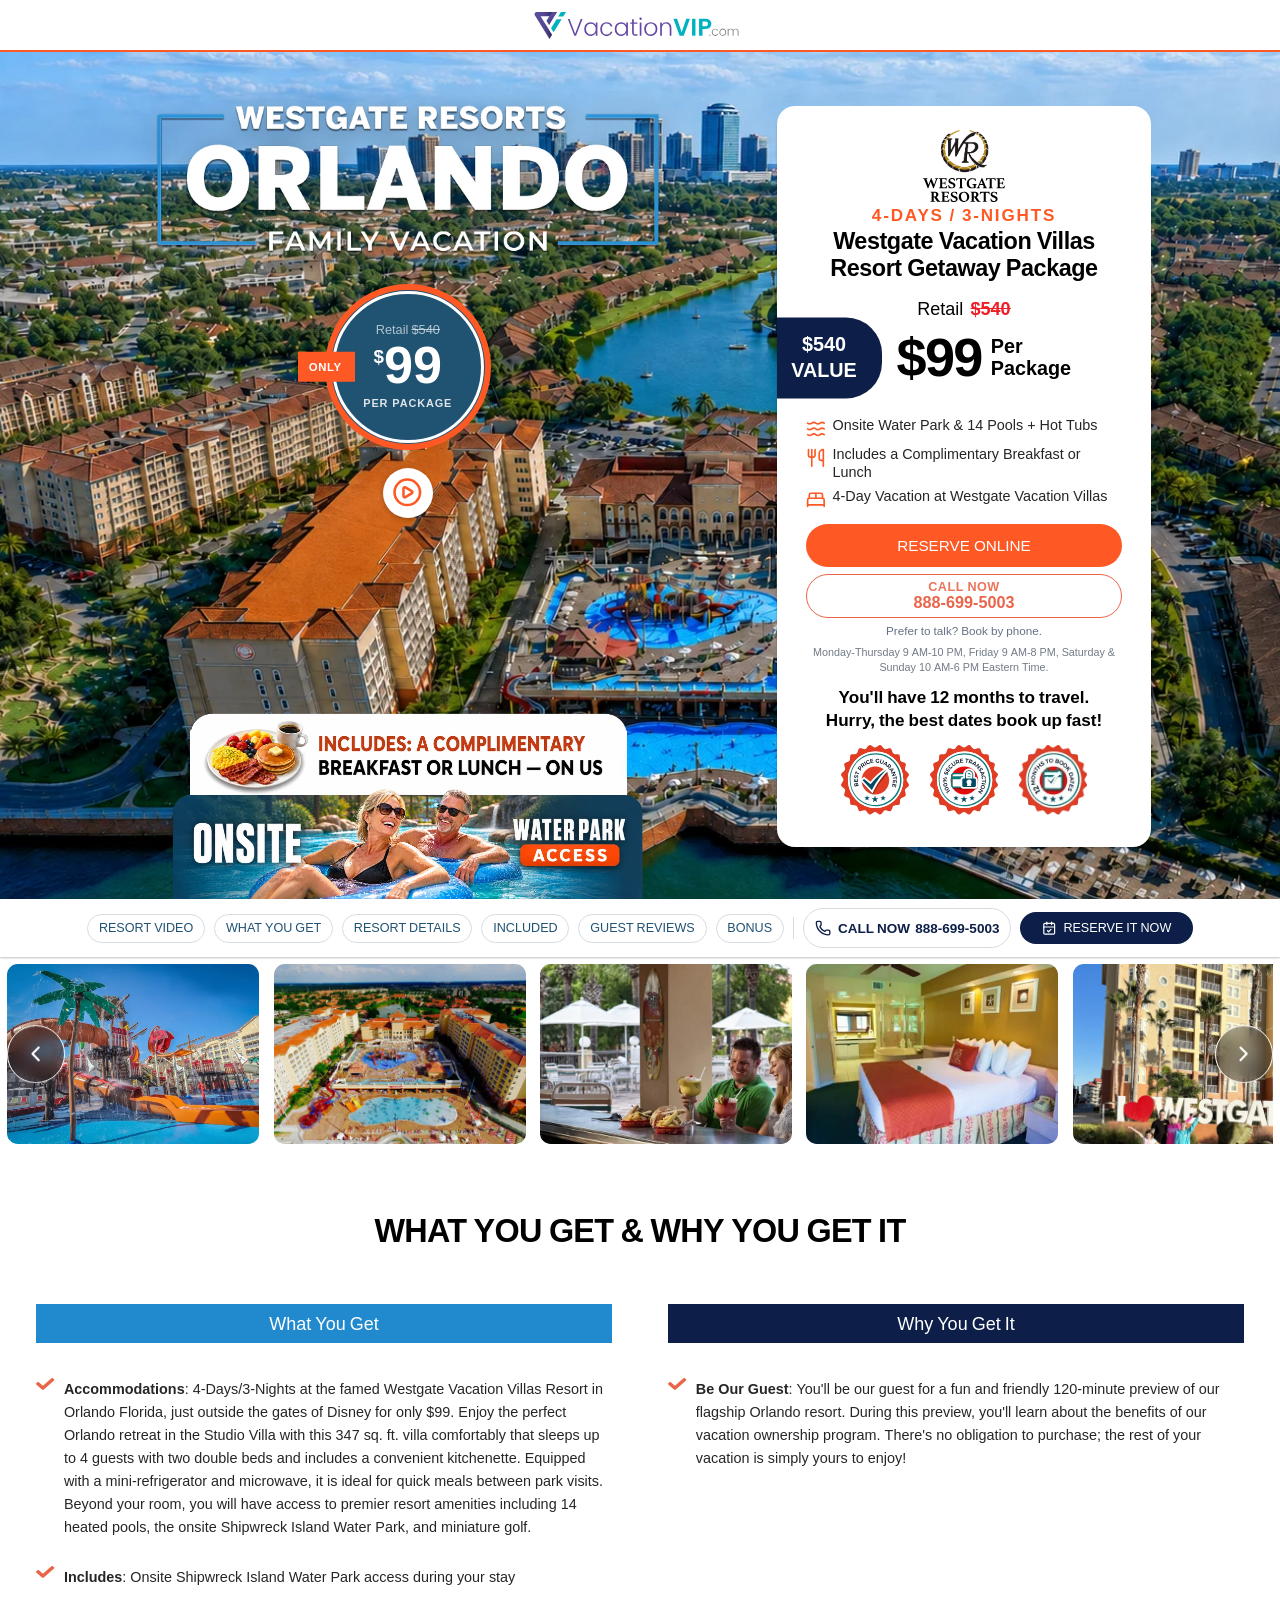
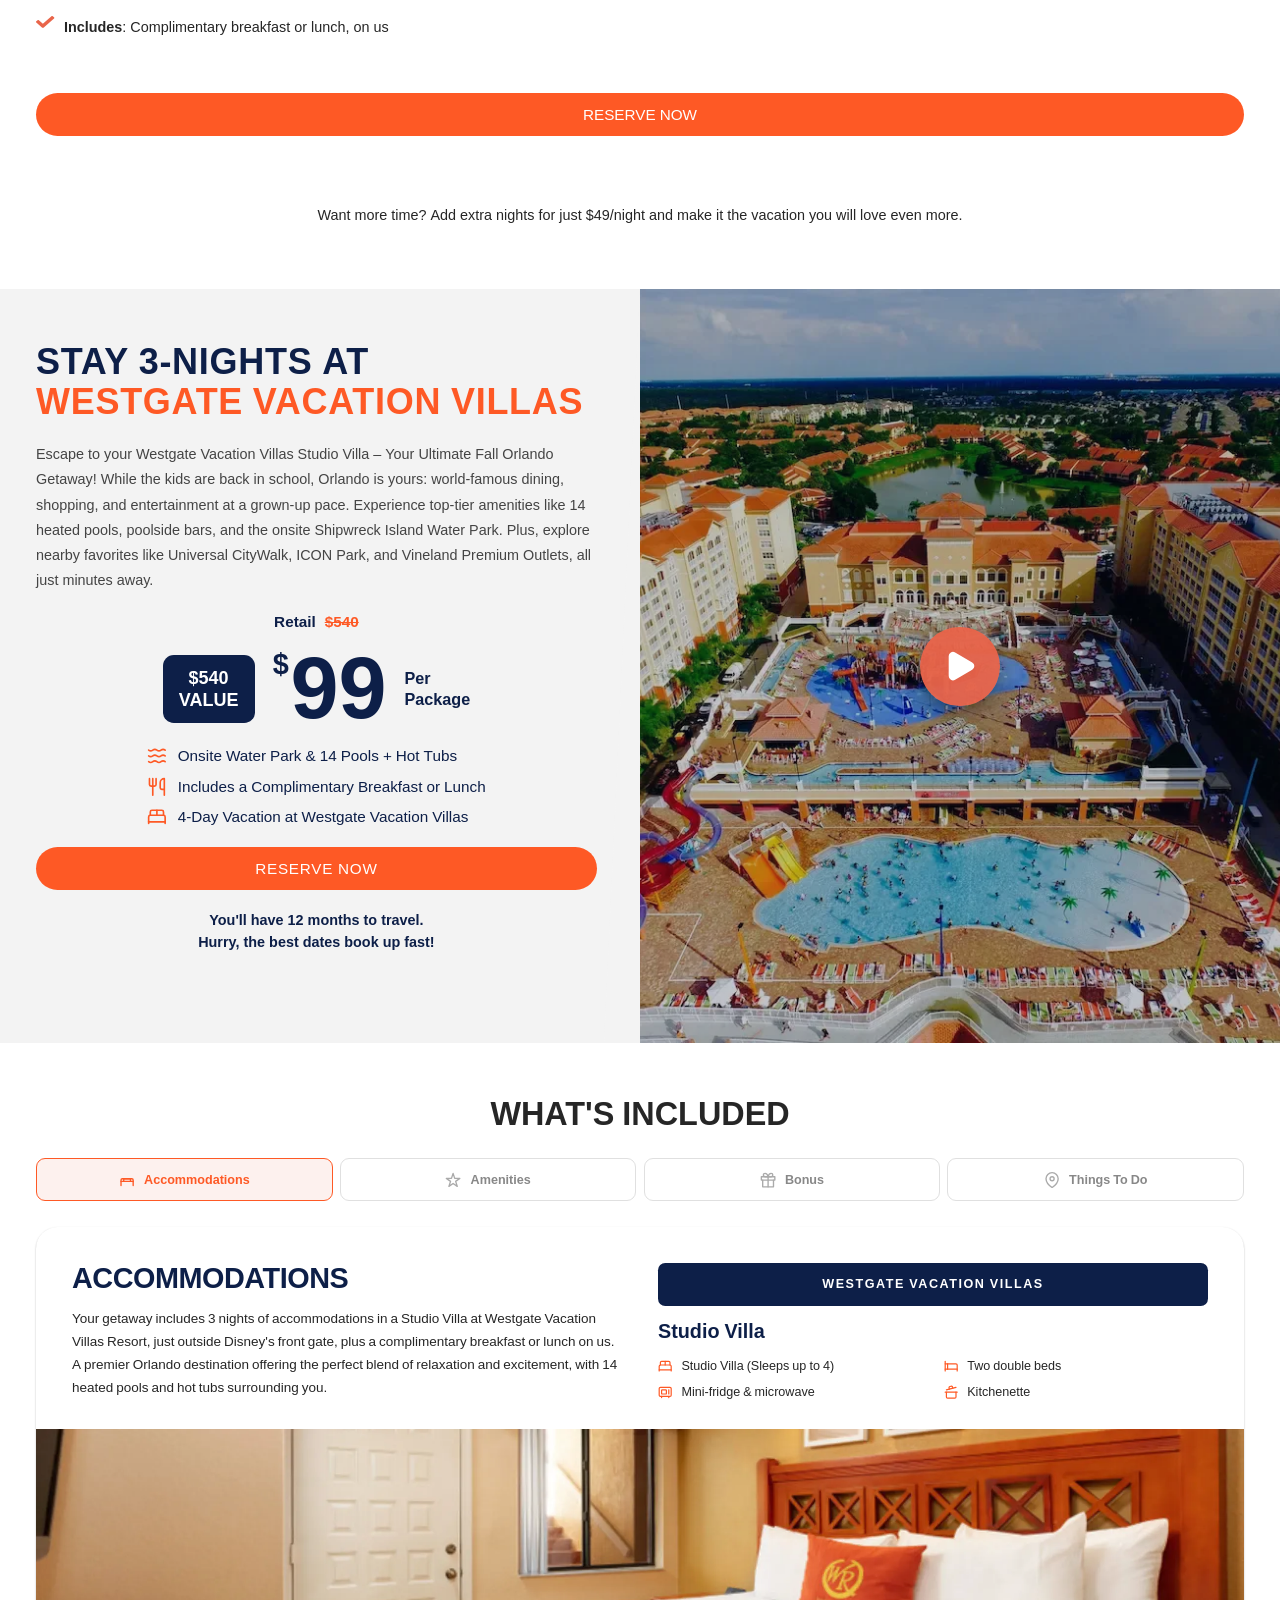
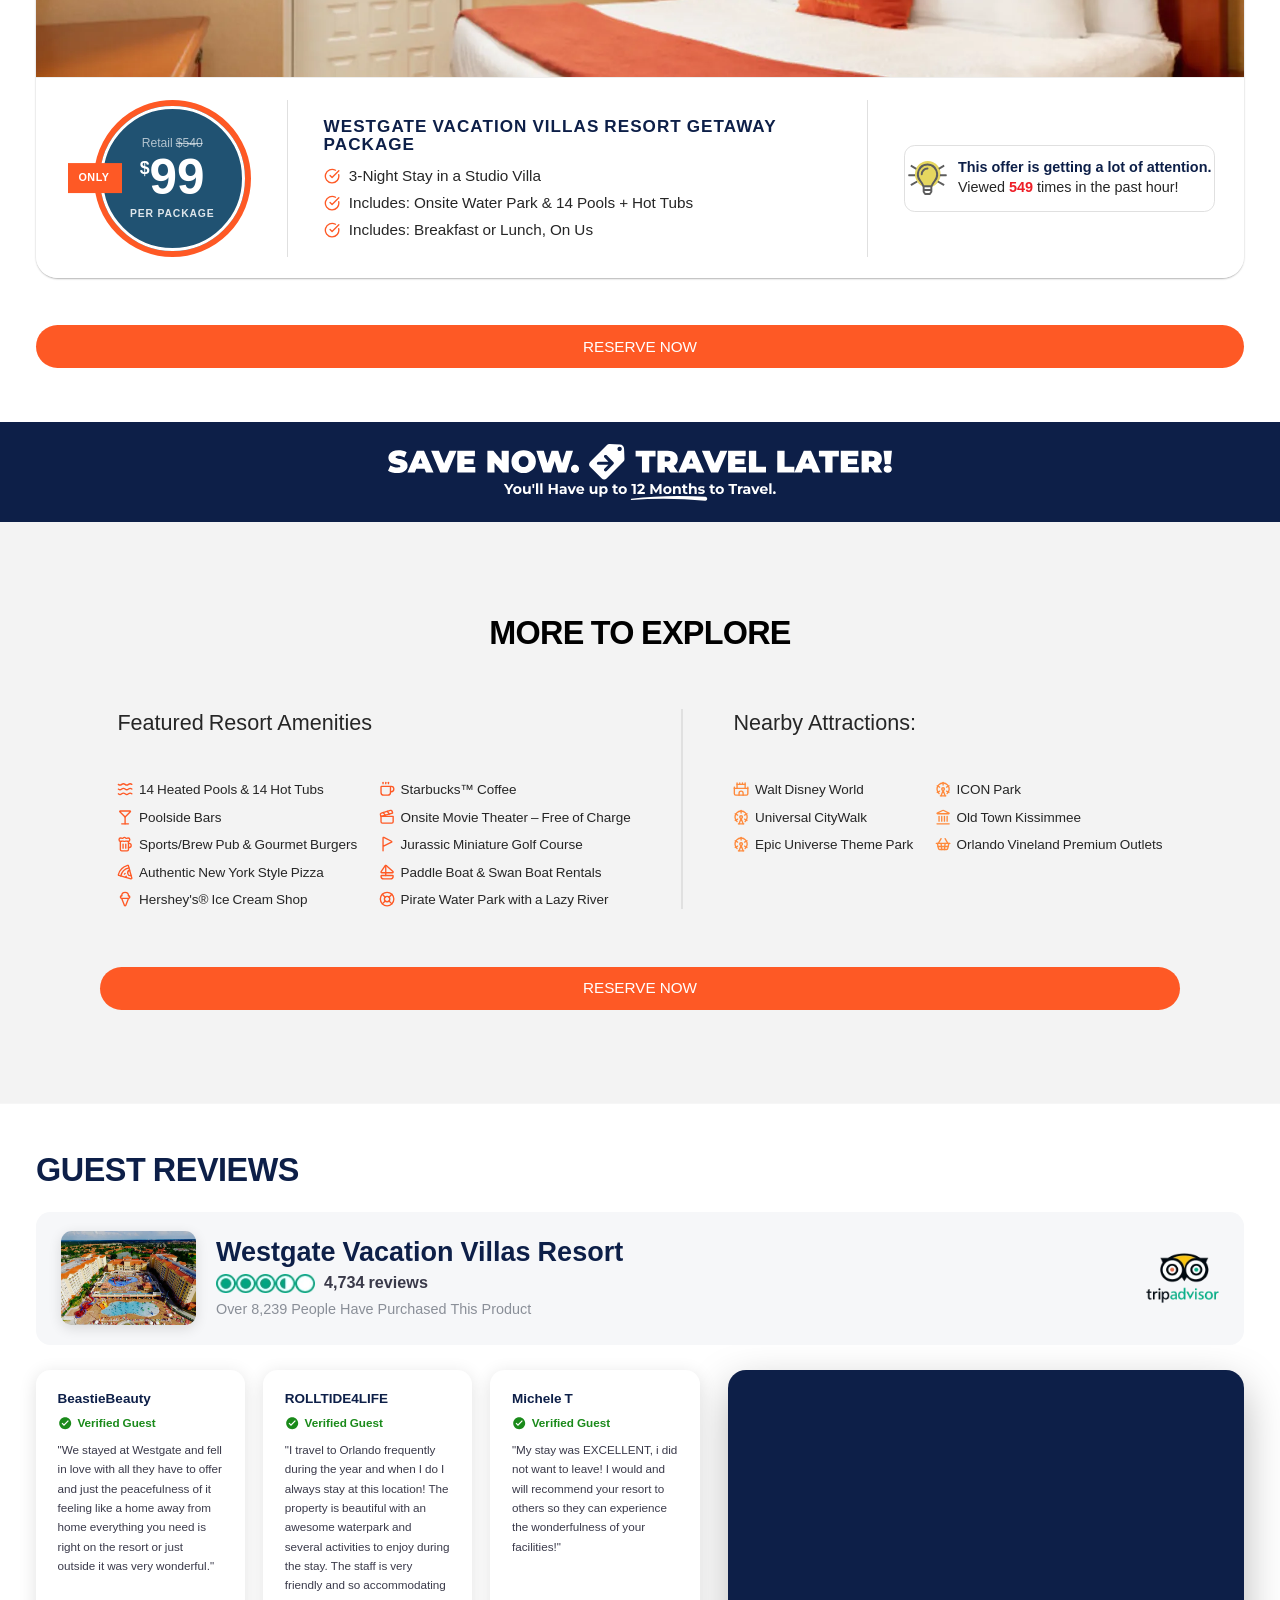
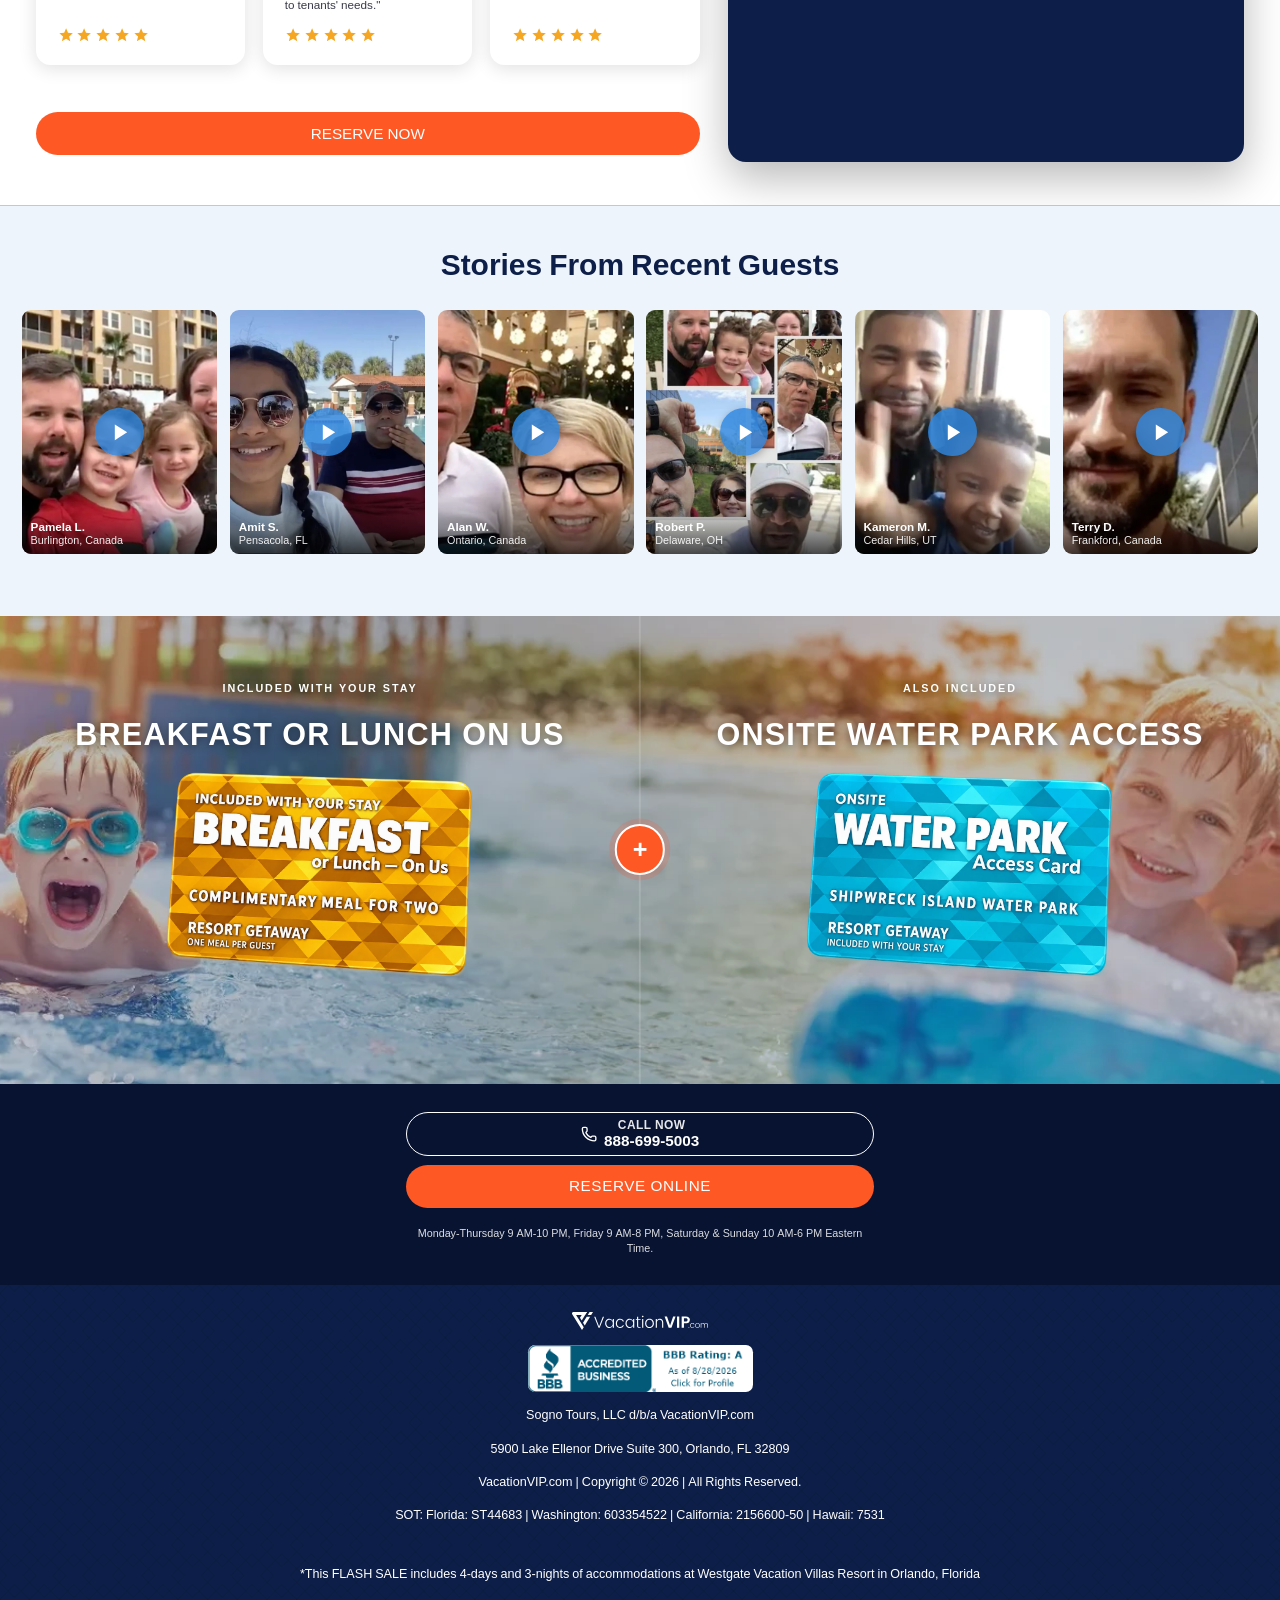
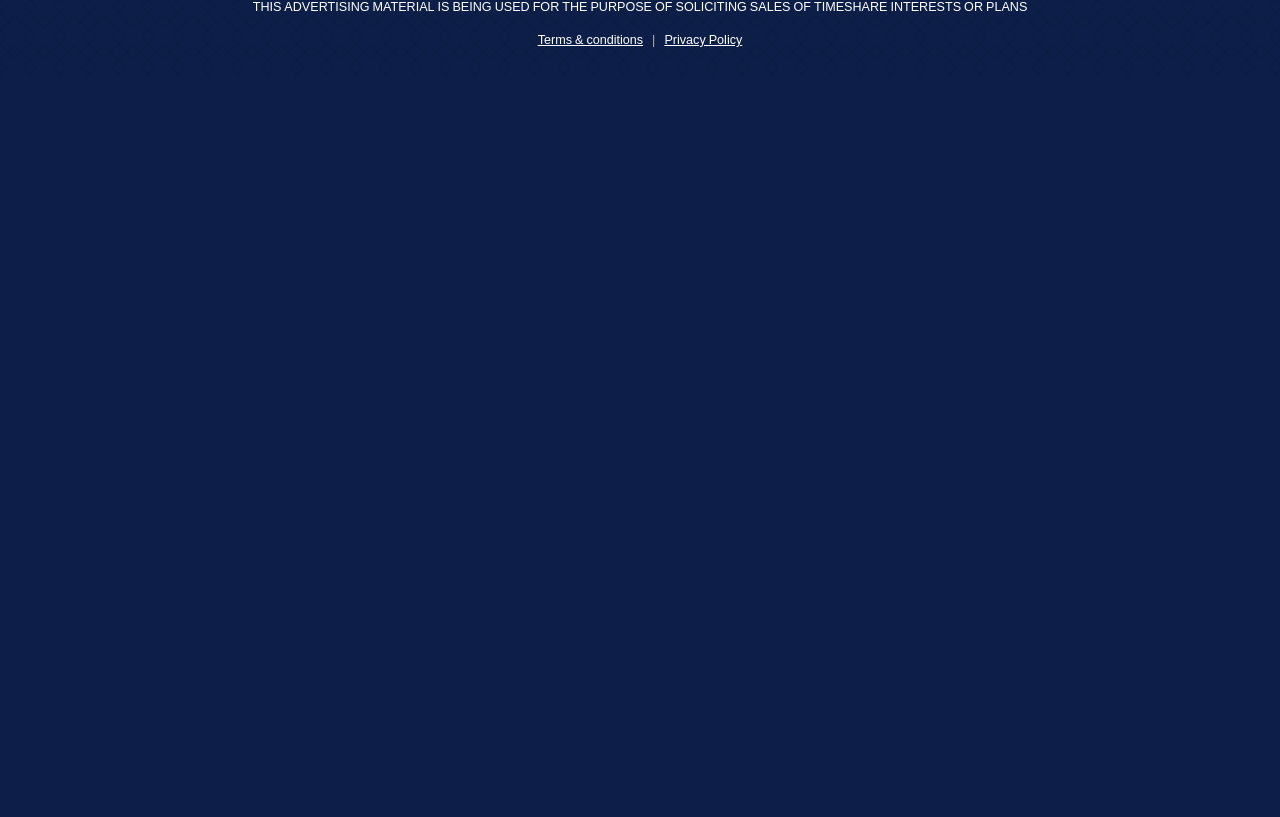
==== commit 8521928a: "feat: force brand theme-color in light and dark mode across all pages Co-authored-by: Cursor <cursor" ====
--- a/index.html
+++ b/index.html
@@ -1,5 +1,6 @@
 <!DOCTYPE html><html lang="en" data-wf-page="692f2462677bc22e5d727887" data-wf-site="692f2462677bc22e5d72788e"> <head><meta charset="utf-8"><meta name="viewport" content="width=device-width, initial-scale=1">
-<meta name="theme-color" content="#fe5925"><title>Orlando, Florida Fall Getaway | 4-Day/3-Night at Westgate Vacation Villas Resort, Only $99 Per Package</title><meta name="description" content="Escape to Westgate Vacation Villas Resort, just outside Disney's front gate. 4 days and 3 nights in a Studio Villa for only $99 per package, including a complimentary breakfast or lunch, on us. You'll have 12 months to travel."><meta name="robots" content="index, follow"><link rel="canonical" href="https://www.vacationvip.com/sogno-wg-orlando-99/"><meta property="og:title" content="Orlando, Florida Fall Getaway | 4-Day/3-Night at Westgate Vacation Villas Resort, Only $99 Per Package"><meta property="og:description" content="Escape to Westgate Vacation Villas Resort, just outside Disney's front gate. 4 days and 3 nights in a Studio Villa for only $99 per package, including a complimentary breakfast or lunch, on us. You'll have 12 months to travel."><meta property="og:image" content="https://www.vacationvip.com/images/og-share.jpg"><meta property="og:url" content="https://www.vacationvip.com/sogno-wg-orlando-99/"><meta property="og:type" content="website"><meta property="og:site_name" content="VacationVIP"><meta name="twitter:card" content="summary_large_image"><meta name="twitter:title" content="Orlando, Florida Fall Getaway | 4-Day/3-Night at Westgate Vacation Villas Resort, Only $99 Per Package"><meta name="twitter:description" content="Escape to Westgate Vacation Villas Resort, just outside Disney's front gate. 4 days and 3 nights in a Studio Villa for only $99 per package, including a complimentary breakfast or lunch, on us. You'll have 12 months to travel."><meta name="twitter:image" content="https://www.vacationvip.com/images/og-share.jpg"><script type="application/ld+json">{"@context":"https://schema.org","@type":"Product","name":"Westgate Vacation Villas Resort Getaway Package","description":"Escape to Westgate Vacation Villas Resort, just outside Disney's front gate. 4 days and 3 nights in a Studio Villa for only $99 per package, including a complimentary breakfast or lunch, on us. You'll have 12 months to travel.","image":"https://www.vacationvip.com/images/og-share.jpg","brand":{"@type":"Brand","name":"VacationVIP"},"offers":{"@type":"Offer","url":"https://www.vacationvip.com/sogno-wg-orlando-99/","price":"99.00","priceCurrency":"USD","availability":"https://schema.org/InStock","category":"Vacation Package"},"aggregateRating":{"@type":"AggregateRating","ratingValue":"4.5","reviewCount":4734,"bestRating":"5"},"review":[{"@type":"Review","author":{"@type":"Person","name":"BeastieBeauty"},"reviewBody":"We stayed at Westgate and fell in love with all they have to offer and just the peacefulness of it feeling like a home away from home everything you need is right on the resort or just outside it was very wonderful."},{"@type":"Review","author":{"@type":"Person","name":"ROLLTIDE4LIFE"},"reviewBody":"I travel to Orlando frequently during the year and when I do I always stay at this location! The property is beautiful with an awesome waterpark and several activities to enjoy during the stay. The staff is very friendly and so accommodating to tenants' needs."},{"@type":"Review","author":{"@type":"Person","name":"Michele T"},"reviewBody":"My stay was EXCELLENT, i did not want to leave! I would and will recommend your resort to others so they can experience the wonderfulness of your facilities!"}]}</script><script type="application/ld+json">{"@context":"https://schema.org","@type":"BreadcrumbList","itemListElement":[{"@type":"ListItem","position":1,"name":"VacationVIP","item":"https://www.vacationvip.com"},{"@type":"ListItem","position":2,"name":"Westgate Vacation Villas Resort Getaway Package","item":"https://www.vacationvip.com/sogno-wg-orlando-99/"}]}</script><!-- Self-hosted Roboto: only the weights the design actually uses. --><link rel="preload" as="font" type="font/woff2" href="fonts/roboto-400.woff2" crossorigin><link rel="preload" as="font" type="font/woff2" href="fonts/roboto-700.woff2" crossorigin><link rel="preload" as="image" href="images/hero-home.webp" media="(min-width: 768px)"><link rel="preload" as="image" href="images/hero-bck-mobile.webp" media="(max-width: 767px)"><link rel="stylesheet" href="css/normalize.css"><link rel="stylesheet" href="css/webflow.css"><link rel="stylesheet" href="css/massanutten-shenandoah-104.webflow.css"><link rel="stylesheet" href="css/fonts.css"><link rel="stylesheet" href="css/site-overrides.css"><link rel="icon" href="images/icons/favicon.ico" sizes="48x48"><link rel="icon" type="image/png" sizes="16x16" href="images/icons/favicon-16x16.png"><link rel="icon" type="image/png" sizes="32x32" href="images/icons/favicon-32x32.png"><link rel="icon" type="image/png" sizes="48x48" href="images/icons/favicon-48x48.png"><link rel="apple-touch-icon" sizes="180x180" href="images/icons/apple-touch-icon.png"><!--
+<meta name="theme-color" content="#fe5925" media="(prefers-color-scheme: light)">
+<meta name="theme-color" content="#fe5925" media="(prefers-color-scheme: dark)"><title>Orlando, Florida Fall Getaway | 4-Day/3-Night at Westgate Vacation Villas Resort, Only $99 Per Package</title><meta name="description" content="Escape to Westgate Vacation Villas Resort, just outside Disney's front gate. 4 days and 3 nights in a Studio Villa for only $99 per package, including a complimentary breakfast or lunch, on us. You'll have 12 months to travel."><meta name="robots" content="index, follow"><link rel="canonical" href="https://www.vacationvip.com/sogno-wg-orlando-99/"><meta property="og:title" content="Orlando, Florida Fall Getaway | 4-Day/3-Night at Westgate Vacation Villas Resort, Only $99 Per Package"><meta property="og:description" content="Escape to Westgate Vacation Villas Resort, just outside Disney's front gate. 4 days and 3 nights in a Studio Villa for only $99 per package, including a complimentary breakfast or lunch, on us. You'll have 12 months to travel."><meta property="og:image" content="https://www.vacationvip.com/images/og-share.jpg"><meta property="og:url" content="https://www.vacationvip.com/sogno-wg-orlando-99/"><meta property="og:type" content="website"><meta property="og:site_name" content="VacationVIP"><meta name="twitter:card" content="summary_large_image"><meta name="twitter:title" content="Orlando, Florida Fall Getaway | 4-Day/3-Night at Westgate Vacation Villas Resort, Only $99 Per Package"><meta name="twitter:description" content="Escape to Westgate Vacation Villas Resort, just outside Disney's front gate. 4 days and 3 nights in a Studio Villa for only $99 per package, including a complimentary breakfast or lunch, on us. You'll have 12 months to travel."><meta name="twitter:image" content="https://www.vacationvip.com/images/og-share.jpg"><script type="application/ld+json">{"@context":"https://schema.org","@type":"Product","name":"Westgate Vacation Villas Resort Getaway Package","description":"Escape to Westgate Vacation Villas Resort, just outside Disney's front gate. 4 days and 3 nights in a Studio Villa for only $99 per package, including a complimentary breakfast or lunch, on us. You'll have 12 months to travel.","image":"https://www.vacationvip.com/images/og-share.jpg","brand":{"@type":"Brand","name":"VacationVIP"},"offers":{"@type":"Offer","url":"https://www.vacationvip.com/sogno-wg-orlando-99/","price":"99.00","priceCurrency":"USD","availability":"https://schema.org/InStock","category":"Vacation Package"},"aggregateRating":{"@type":"AggregateRating","ratingValue":"4.5","reviewCount":4734,"bestRating":"5"},"review":[{"@type":"Review","author":{"@type":"Person","name":"BeastieBeauty"},"reviewBody":"We stayed at Westgate and fell in love with all they have to offer and just the peacefulness of it feeling like a home away from home everything you need is right on the resort or just outside it was very wonderful."},{"@type":"Review","author":{"@type":"Person","name":"ROLLTIDE4LIFE"},"reviewBody":"I travel to Orlando frequently during the year and when I do I always stay at this location! The property is beautiful with an awesome waterpark and several activities to enjoy during the stay. The staff is very friendly and so accommodating to tenants' needs."},{"@type":"Review","author":{"@type":"Person","name":"Michele T"},"reviewBody":"My stay was EXCELLENT, i did not want to leave! I would and will recommend your resort to others so they can experience the wonderfulness of your facilities!"}]}</script><script type="application/ld+json">{"@context":"https://schema.org","@type":"BreadcrumbList","itemListElement":[{"@type":"ListItem","position":1,"name":"VacationVIP","item":"https://www.vacationvip.com"},{"@type":"ListItem","position":2,"name":"Westgate Vacation Villas Resort Getaway Package","item":"https://www.vacationvip.com/sogno-wg-orlando-99/"}]}</script><!-- Self-hosted Roboto: only the weights the design actually uses. --><link rel="preload" as="font" type="font/woff2" href="fonts/roboto-400.woff2" crossorigin><link rel="preload" as="font" type="font/woff2" href="fonts/roboto-700.woff2" crossorigin><link rel="preload" as="image" href="images/hero-home.webp" media="(min-width: 768px)"><link rel="preload" as="image" href="images/hero-bck-mobile.webp" media="(max-width: 767px)"><link rel="stylesheet" href="css/normalize.css"><link rel="stylesheet" href="css/webflow.css"><link rel="stylesheet" href="css/massanutten-shenandoah-104.webflow.css"><link rel="stylesheet" href="css/fonts.css"><link rel="stylesheet" href="css/site-overrides.css"><link rel="icon" href="images/icons/favicon.ico" sizes="48x48"><link rel="icon" type="image/png" sizes="16x16" href="images/icons/favicon-16x16.png"><link rel="icon" type="image/png" sizes="32x32" href="images/icons/favicon-32x32.png"><link rel="icon" type="image/png" sizes="48x48" href="images/icons/favicon-48x48.png"><link rel="apple-touch-icon" sizes="180x180" href="images/icons/apple-touch-icon.png"><!--
       Webflow's exported markup keys off a `w-mod-js` class on <html>. Set it
       synchronously before first paint so no element flashes an unstyled state.
     --><script>
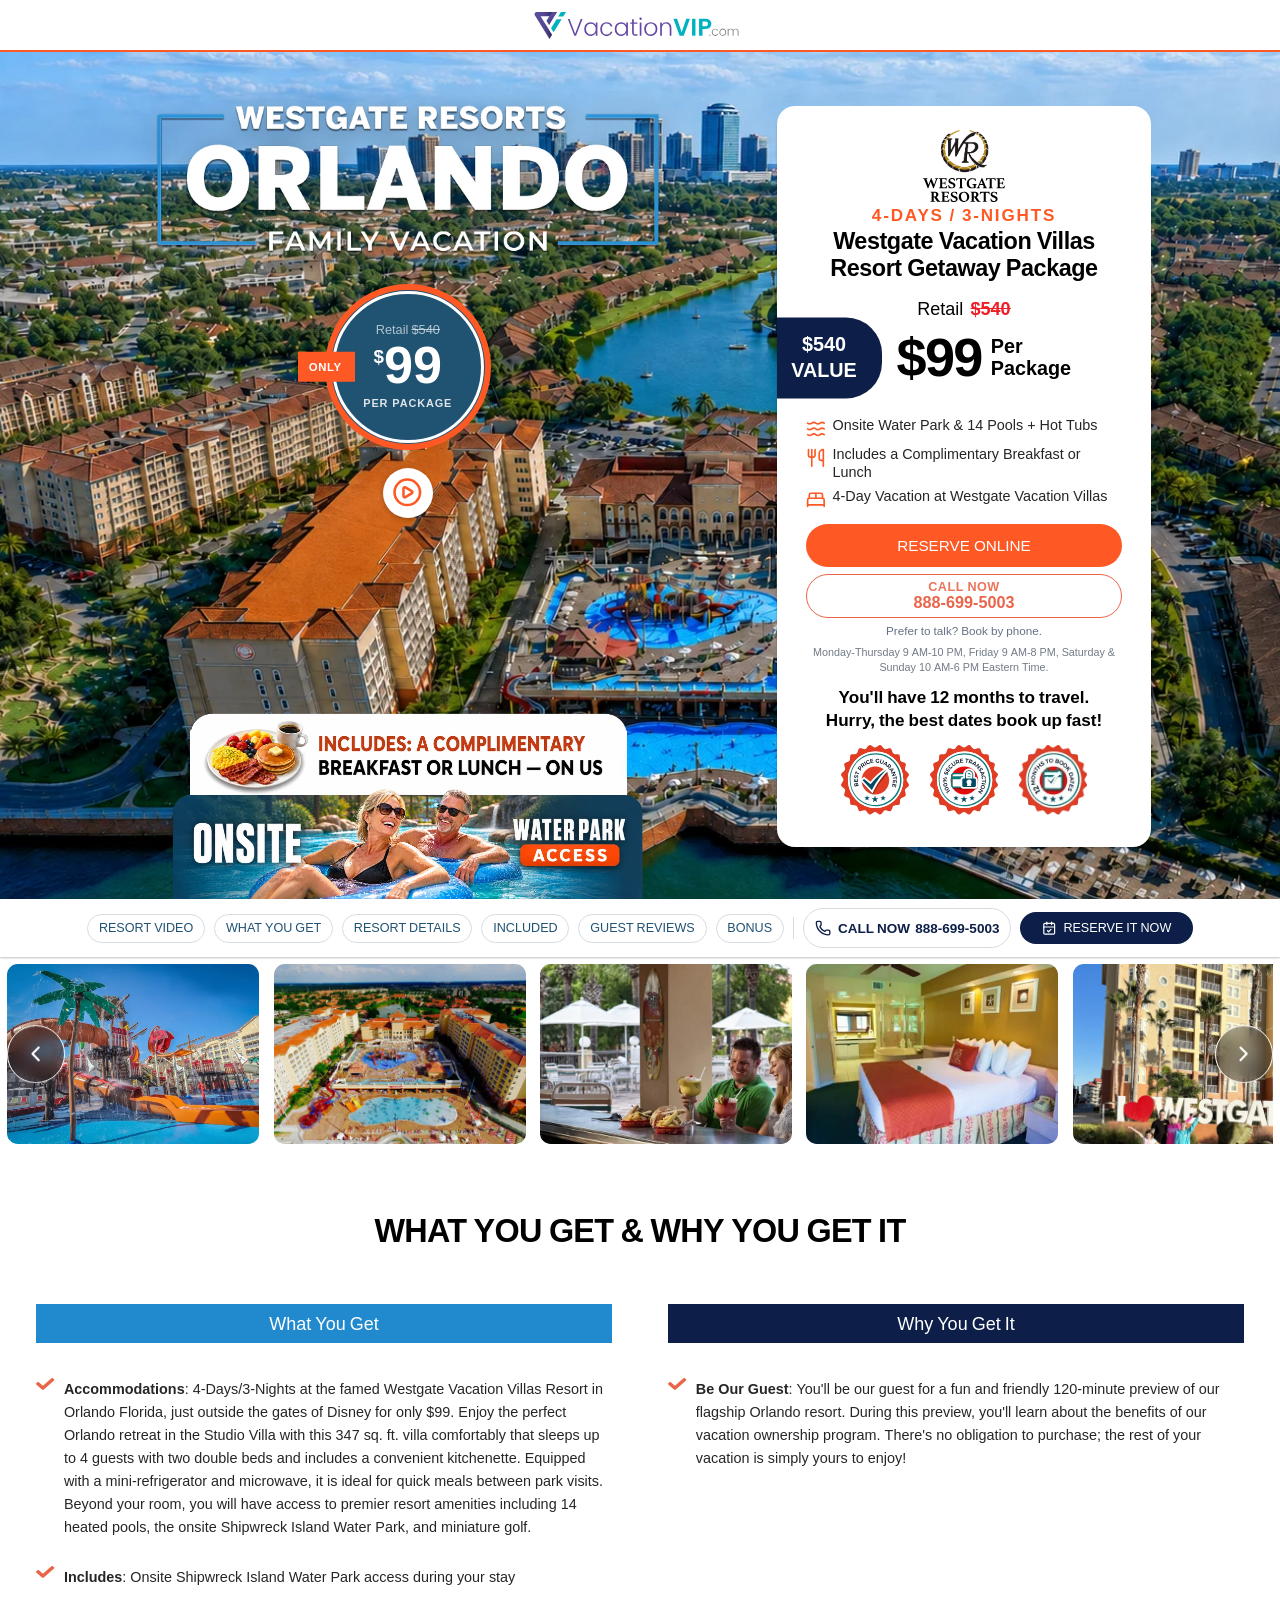
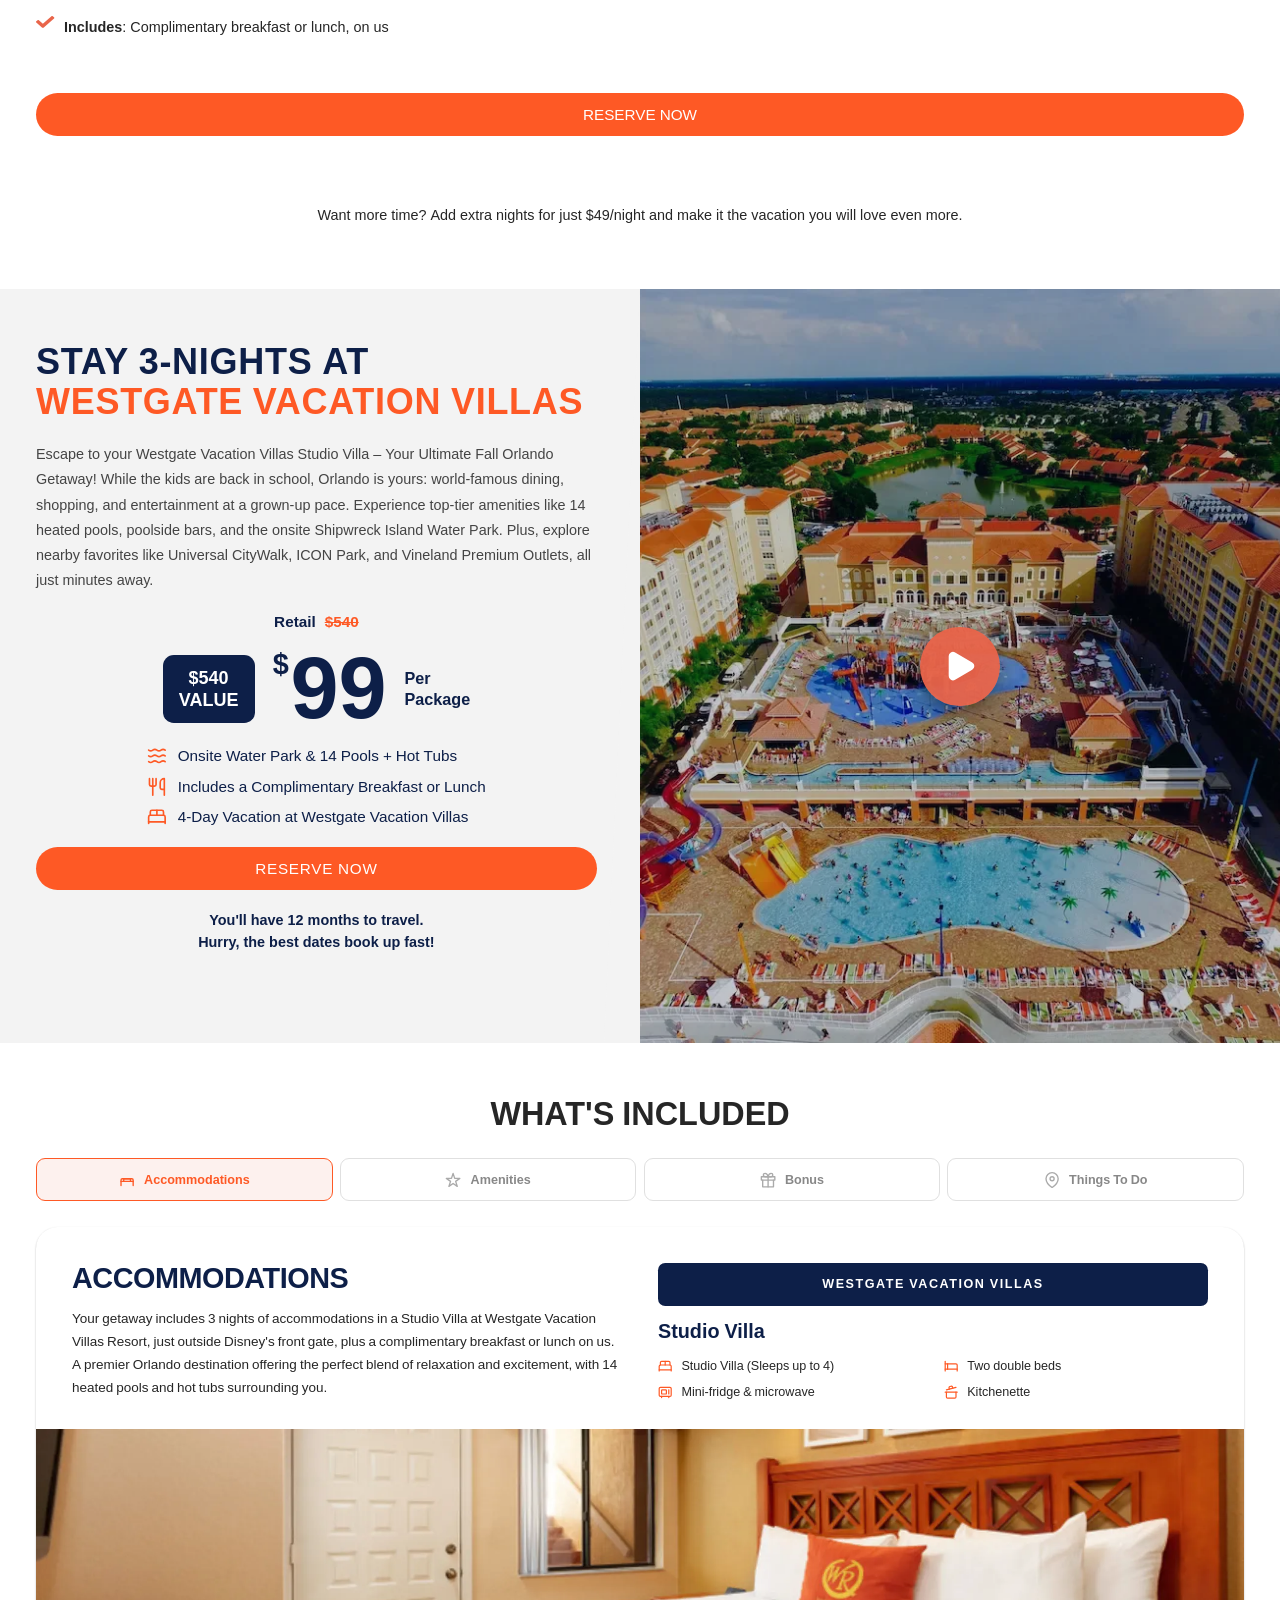
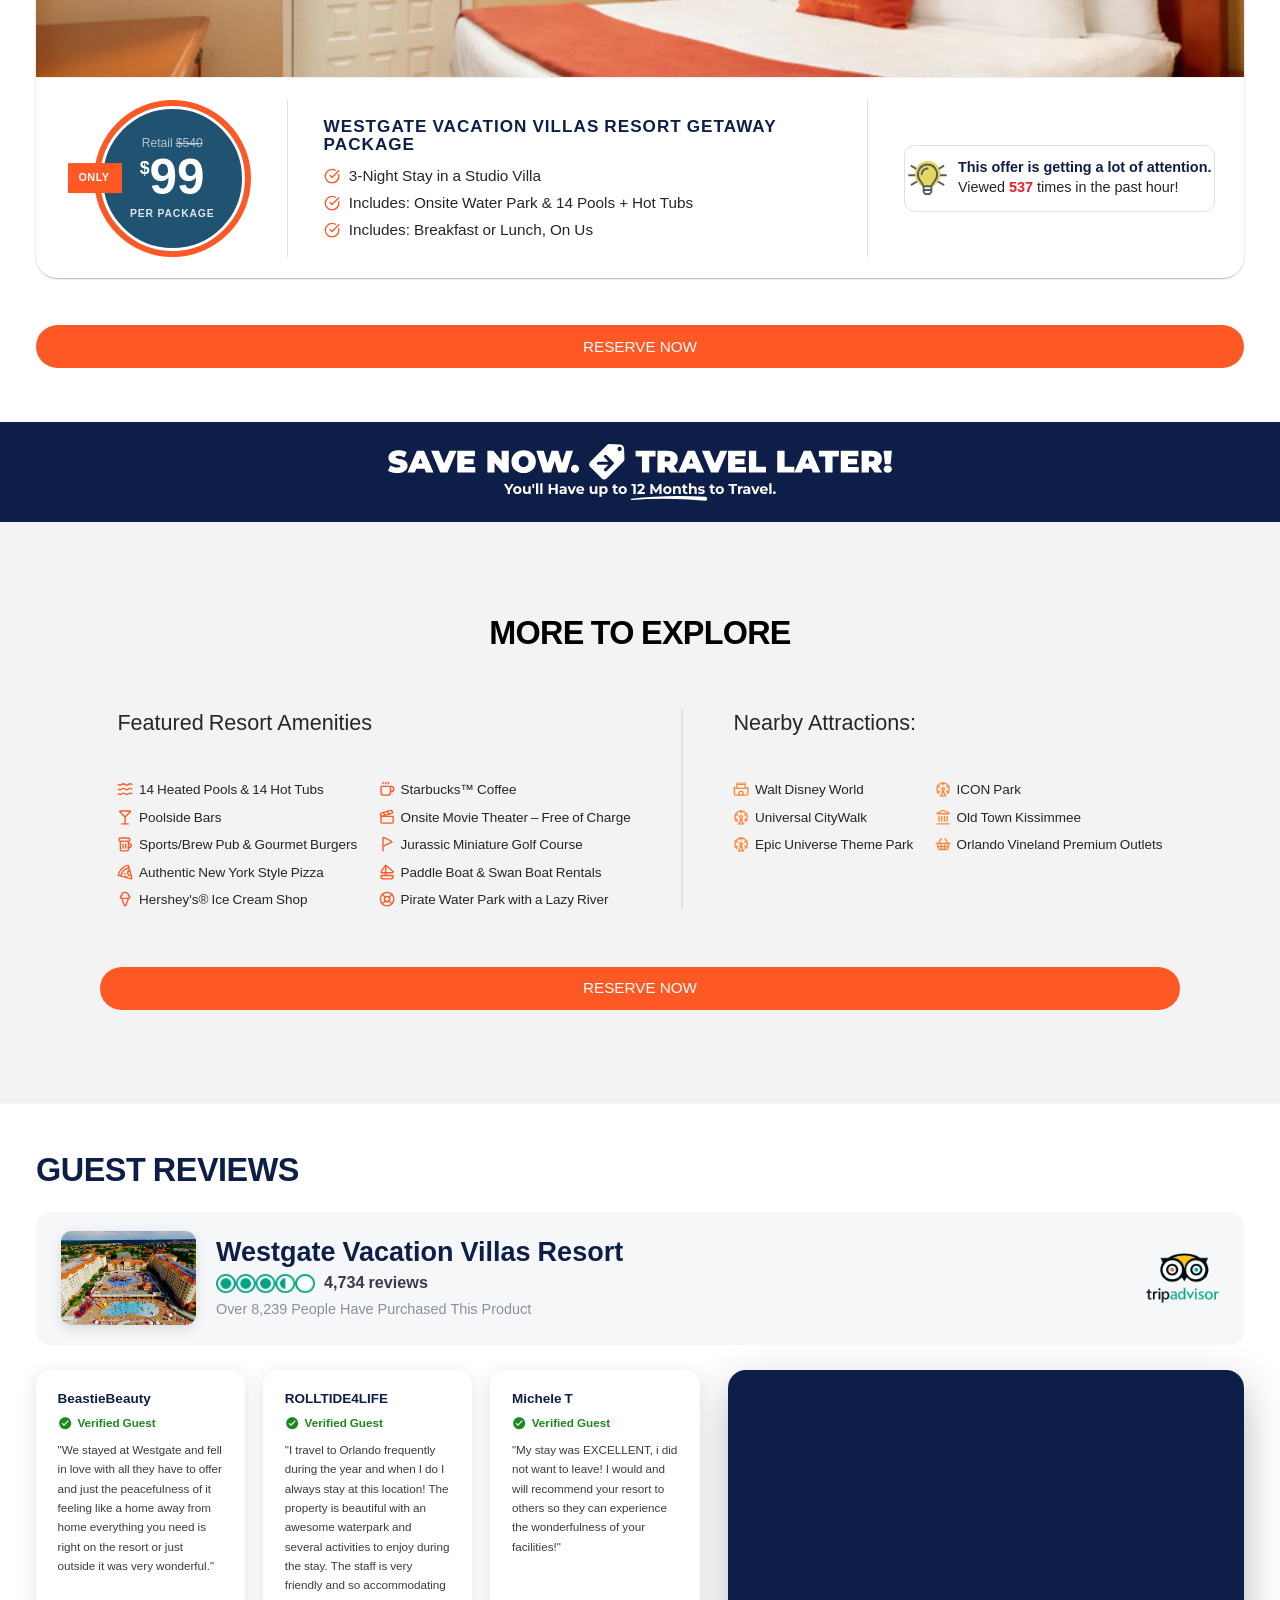
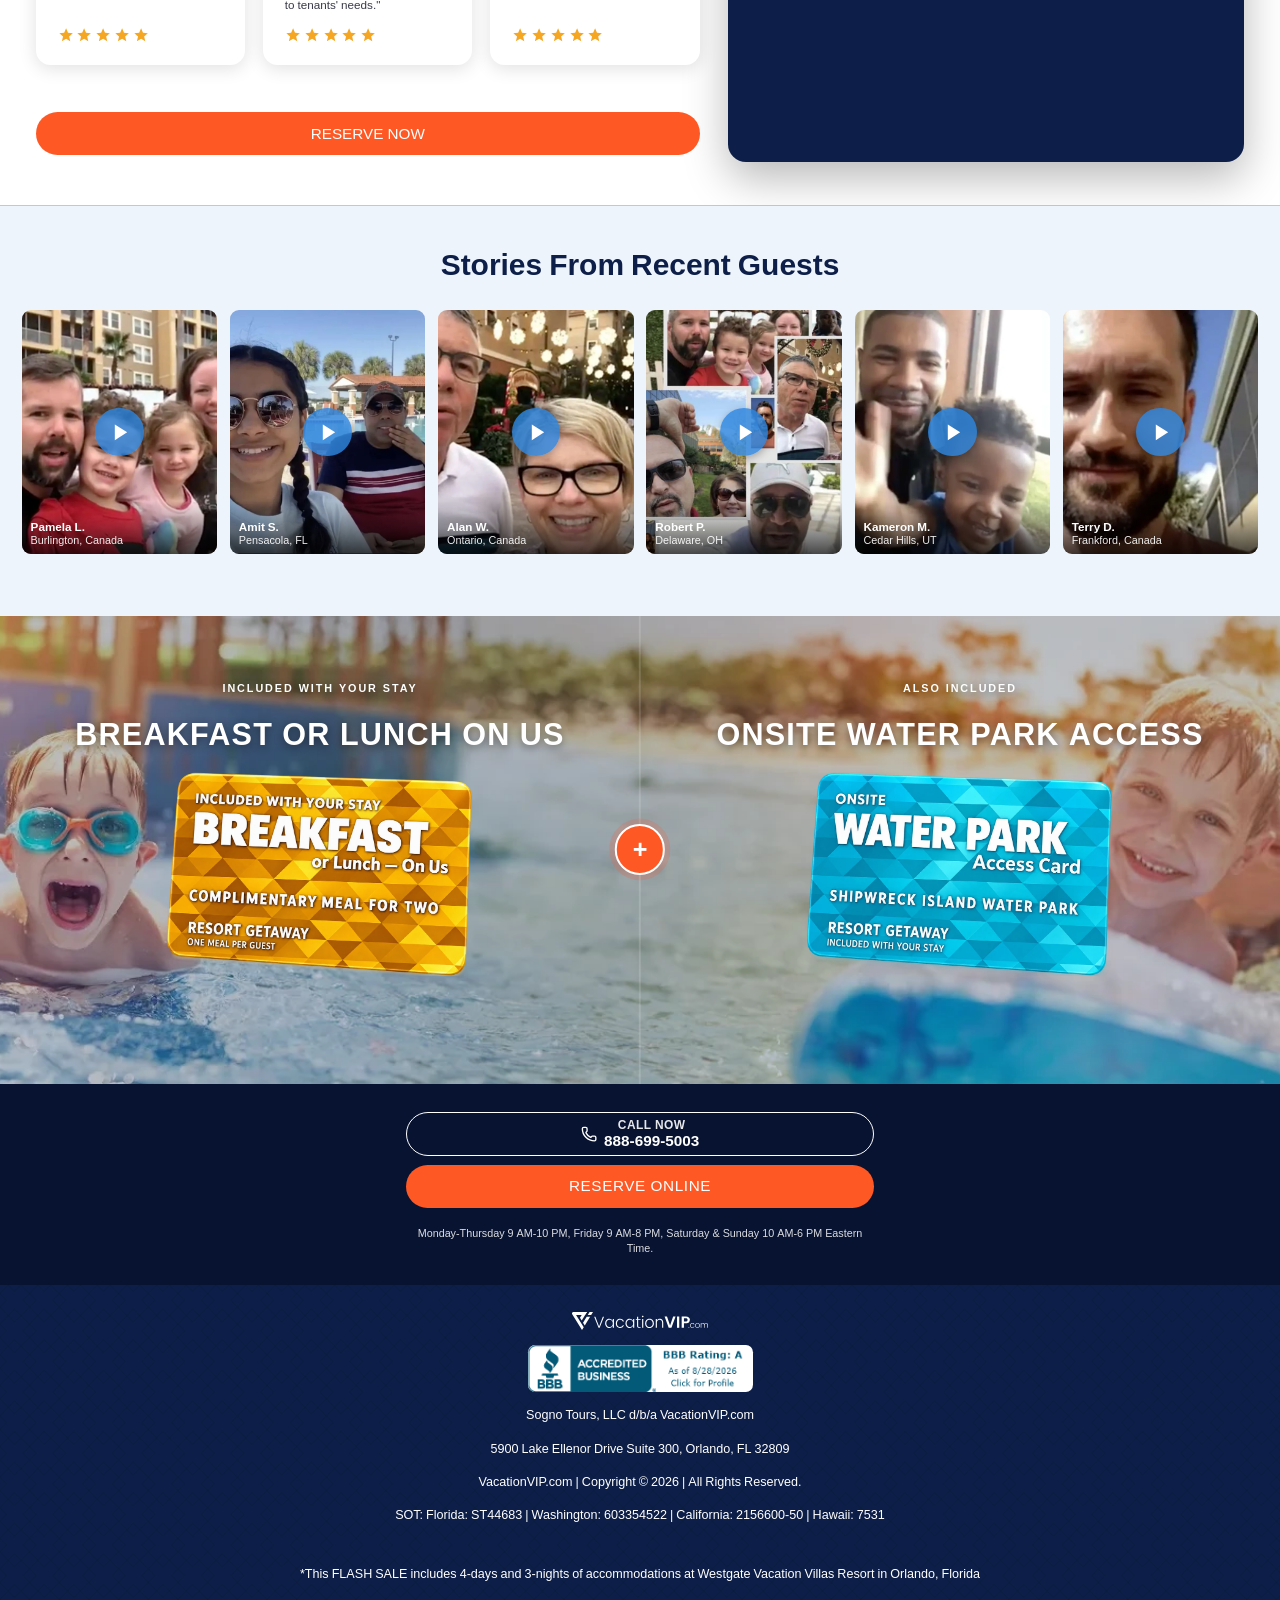
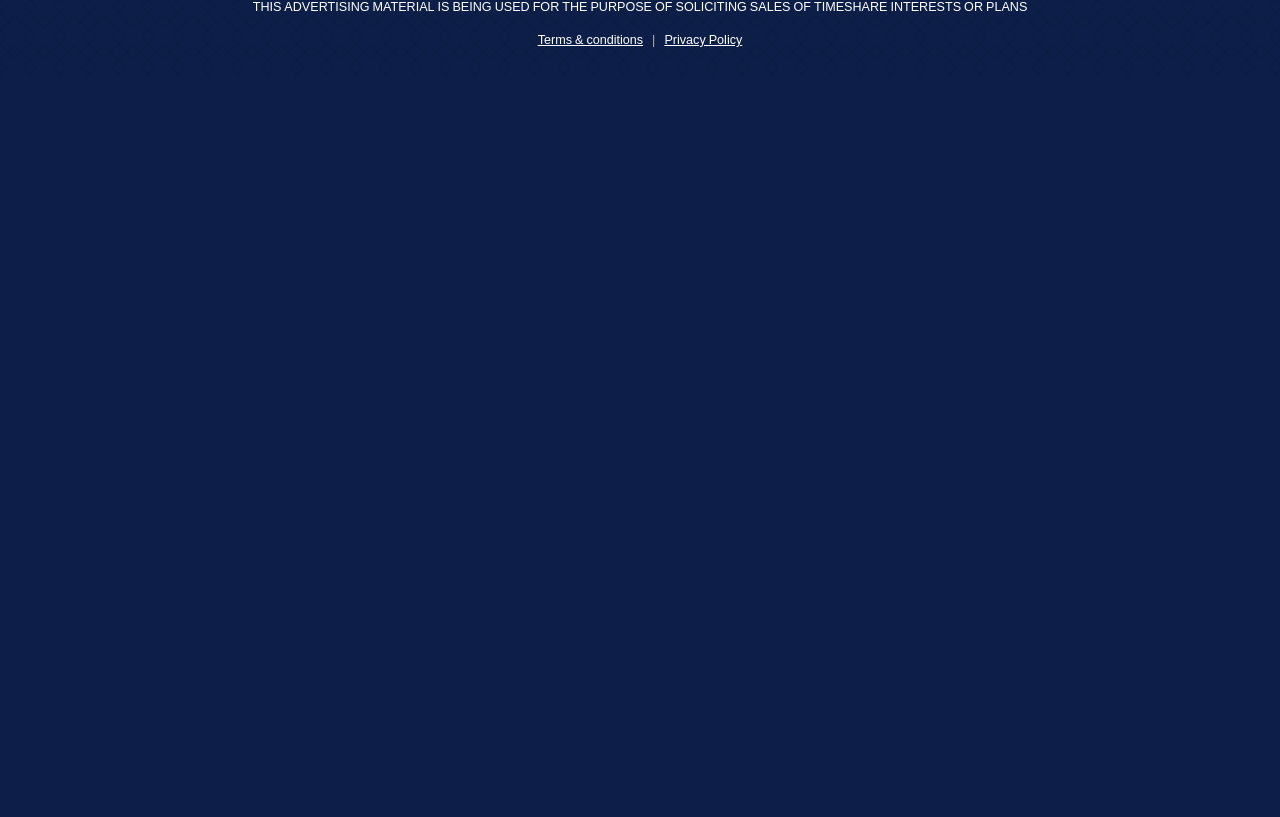
==== commit 3daae1b7: "fix: replace CSS zoom scaling on hero offer group with explicit per-breakpoint sizes (synced from Or" ====
--- a/index.html
+++ b/index.html
@@ -109,18 +109,12 @@
               transform: translateY(calc(-50% - 97px));
             }
             /* $540 VALUE is 23px wider than 86% OFF!, so the centered circle
-               sits under the moon. Shift the circle (inside .ob-group zoom 0.4)
-               58px pre-zoom = 23px on screen. */
+               sits under the moon. Shift the circle 23px on screen. */
             body.property-sogno-wg-orlando-99 .ob-combo {
-              transform: translateX(58px);
+              transform: translateX(23px);
             }
             body.property-sogno-wg-orlando-99 .flex-block-6 > .video-resort {
               transform: translateX(23px);
-            }
-          }
-          @media screen and (max-width: 360px) {
-            body.property-sogno-wg-orlando-99 .ob-combo {
-              transform: translateX(64px);
             }
           }
           @media screen and (max-width: 390px) {
@@ -141,12 +135,13 @@
             .ob-combo { position: relative; z-index: 2; background: transparent; display: flex; justify-content: center; align-items: center; align-self: center; padding: 0; font-family: Roboto, Arial, sans-serif; }
             .ob-banner { font-size: clamp(8px, 1.3vw, 12px); display: inline-flex; }
             .ob-combo .pb-container { font-size: clamp(7px, 1.5vw, 9.5px); margin-left: 0; flex-shrink: 0; }
-            /* Bigger price badge circle on mobile */
-            @media screen and (max-width: 767px) { .ob-combo .pb-container { font-size: 16px; } }
-            @media screen and (max-width: 479px) { .ob-combo .pb-container { font-size: 20px; } }
-            @media screen and (max-width: 360px) { .ob-combo .pb-container { font-size: 23px; } }
-            /* Freeze the whole group at its desktop width so its internal layout NEVER reflows.
-               On smaller screens we only shrink the entire group uniformly (pixel-identical, just scaled). */
+            /* Mobile: final on-screen sizes. These used to be larger values that
+               .ob-group's zoom scaled down, but Safari renders CSS zoom
+               differently than Chrome (inherited fonts double-scale), which
+               exploded the hero text on iPhone. No zoom — real sizes only. */
+            @media screen and (max-width: 991px) { .ob-combo .pb-container { font-size: 7.8px; } }
+            @media screen and (max-width: 767px) { .ob-combo .pb-container { font-size: 8px; } }
+            @media screen and (max-width: 360px) { .ob-combo .pb-container { font-size: 8.3px; } }
             .flex-block-6 { align-items: center; justify-content: center; gap: 20px; flex: 1 1 auto; }
             .flex-block-6 .video-resort { padding-top: 7px; padding-bottom: 7px; }
             /* ===== Bonus banner (single source of truth - all other rules purged) =====
@@ -187,11 +182,13 @@
               }
               .includes-banner-cta { max-width: none; }
             }
-            .ob-group { width: 620px; display: flex; flex-flow: column; align-items: center; align-self: center; gap: 20px; margin: 0 auto; }
-            @media screen and (max-width: 991px) { .ob-group { zoom: 0.82; } }
-            @media screen and (max-width: 767px) { .ob-group { zoom: 0.5; } }
-            @media screen and (max-width: 479px) { .ob-group { zoom: 0.4; } }
-            @media screen and (max-width: 360px) { .ob-group { zoom: 0.36; } }
+            .ob-group { width: 620px; max-width: 100%; display: flex; flex-flow: column; align-items: center; align-self: center; gap: 20px; margin: 0 auto; }
+            /* No CSS zoom here (Safari/Chrome render it differently) — the badge
+               image and price disc carry their own final sizes per breakpoint,
+               same mechanism as the .rd-badge-wrap discs further down. */
+            @media screen and (max-width: 991px) { .ob-group { gap: 16px; } }
+            @media screen and (max-width: 767px) { .ob-group { gap: 10px; } }
+            @media screen and (max-width: 479px) { .ob-group { gap: 8px; } }
             .ob-header { background: white; border: 0.2em solid #fe5925; border-radius: 3.2em 1em 1em 3.2em; display: flex; align-items: center; box-shadow: 0.2em 0.2em 0.8em rgba(0,0,0,0.3); }
             .ob-icon { background: #fe5925; width: 6em; height: 6em; border-radius: 50%; display: flex; justify-content: center; align-items: center; flex-shrink: 0; margin-left: -1.5em; border: 0.25em solid #fff; outline: 0.2em solid #fe5925; box-shadow: 0.1em 0.1em 0.5em rgba(0,0,0,0.25); }
             .ob-icon svg { width: 2.6em; height: 2.6em; stroke: #fff; fill: none; stroke-width: 1.75; stroke-linecap: round; stroke-linejoin: round; }
@@ -200,9 +197,11 @@
             .ob-text p { margin: 0.2em 0 0; color: #fe5925; font-weight: 700; font-size: 0.95em; white-space: nowrap; }
             .ob-sticker { position: relative; z-index: 1; display: flex; justify-content: center; align-items: center; align-self: center; margin: 0; }
             .ob-sticker img { width: 560px; max-width: 100%; height: auto; filter: drop-shadow(0 6px 14px rgba(0,0,0,0.35)); }
-            /* Bigger sticker on mobile */
-            @media screen and (max-width: 767px) { .ob-sticker img { width: 780px; max-width: none; } }
-            @media screen and (max-width: 479px) { .ob-sticker img { width: 860px; max-width: none; } }
+            /* Final on-screen widths (previously oversized values shrunk by zoom). */
+            @media screen and (max-width: 991px) { .ob-sticker img { width: 459px; max-width: none; } }
+            @media screen and (max-width: 767px) { .ob-sticker img { width: 390px; max-width: none; } }
+            @media screen and (max-width: 479px) { .ob-sticker img { width: 344px; max-width: none; } }
+            @media screen and (max-width: 360px) { .ob-sticker img { width: 310px; max-width: none; } }
           </style>
           <div class="ob-group">
           <div class="ob-sticker"><img class="hero-title-badge-img" src="images/orlando-hero-badge.webp" alt="Westgate Resorts Orlando Family Vacation" width="703" height="206" loading="eager" fetchpriority="high" decoding="async"></div>
--- a/css/site-overrides.css
+++ b/css/site-overrides.css
@@ -617,14 +617,21 @@
   cursor: pointer;
 }
 
-/* A1 — sticker uses Massanutten's 780/860px widths (then .ob-group zoom),
-   so 375px (iPhone SE) renders ~344px like the reference, not a 137px lockup. */
+/* A1 — badge image at its final on-screen width per breakpoint (no zoom;
+   Safari and Chrome render CSS zoom differently, so it was removed). */
 .ob-sticker img.hero-title-badge-img {
   width: 560px;
   max-width: none;
   height: auto;
   aspect-ratio: 703 / 206;
   object-fit: contain;
+}
+@media screen and (max-width: 991px) {
+  .property-sogno-wg-orlando-99 .ob-sticker img.hero-title-badge-img,
+  .property-sogno-wg-orlando-99 .ob-sticker img {
+    width: 459px;
+    max-width: none;
+  }
 }
 
 /* Nothing on this page may scroll the document sideways on desktop.
@@ -1341,19 +1348,28 @@
    and an inset banner.
    =========================================================================== */
 @media screen and (max-width: 767px) {
-  /* Massanutten: 780px image inside .ob-group { zoom: 0.5 }. */
+  /* Final on-screen width (matches the old 780px inside zoom 0.5). */
   .property-sogno-wg-orlando-99 .ob-sticker img.hero-title-badge-img,
   .property-sogno-wg-orlando-99 .ob-sticker img {
-    width: 780px;
+    width: 390px;
     max-width: none;
   }
 }
 
 @media screen and (max-width: 479px) {
-  /* Massanutten: 860px image inside .ob-group { zoom: 0.4 } → ~344px at 375. */
+  /* Final on-screen width (matches the old 860px inside zoom 0.4 → ~344px). */
   .property-sogno-wg-orlando-99 .ob-sticker img.hero-title-badge-img,
   .property-sogno-wg-orlando-99 .ob-sticker img {
-    width: 860px;
+    width: 344px;
+    max-width: none;
+  }
+}
+
+@media screen and (max-width: 360px) {
+  /* Final on-screen width (matches the old 860px inside zoom 0.36 → ~310px). */
+  .property-sogno-wg-orlando-99 .ob-sticker img.hero-title-badge-img,
+  .property-sogno-wg-orlando-99 .ob-sticker img {
+    width: 310px;
     max-width: none;
   }
 }
@@ -1408,17 +1424,12 @@
     transform: translateY(calc(-50% - 97px));
   }
   /* $540 VALUE is 23px wider than 86% OFF!, so the centered circle sits under
-     the moon. 58px inside zoom:0.4 = 23px on screen. */
+     the moon. 23px on screen (no zoom anymore). */
   .property-sogno-wg-orlando-99 .ob-combo {
-    transform: translateX(58px);
+    transform: translateX(23px);
   }
   .property-sogno-wg-orlando-99 .flex-block-6 > .video-resort {
     transform: translateX(23px);
-  }
-}
-@media screen and (max-width: 360px) {
-  .property-sogno-wg-orlando-99 .ob-combo {
-    transform: translateX(64px);
   }
 }
 @media screen and (max-width: 390px) {
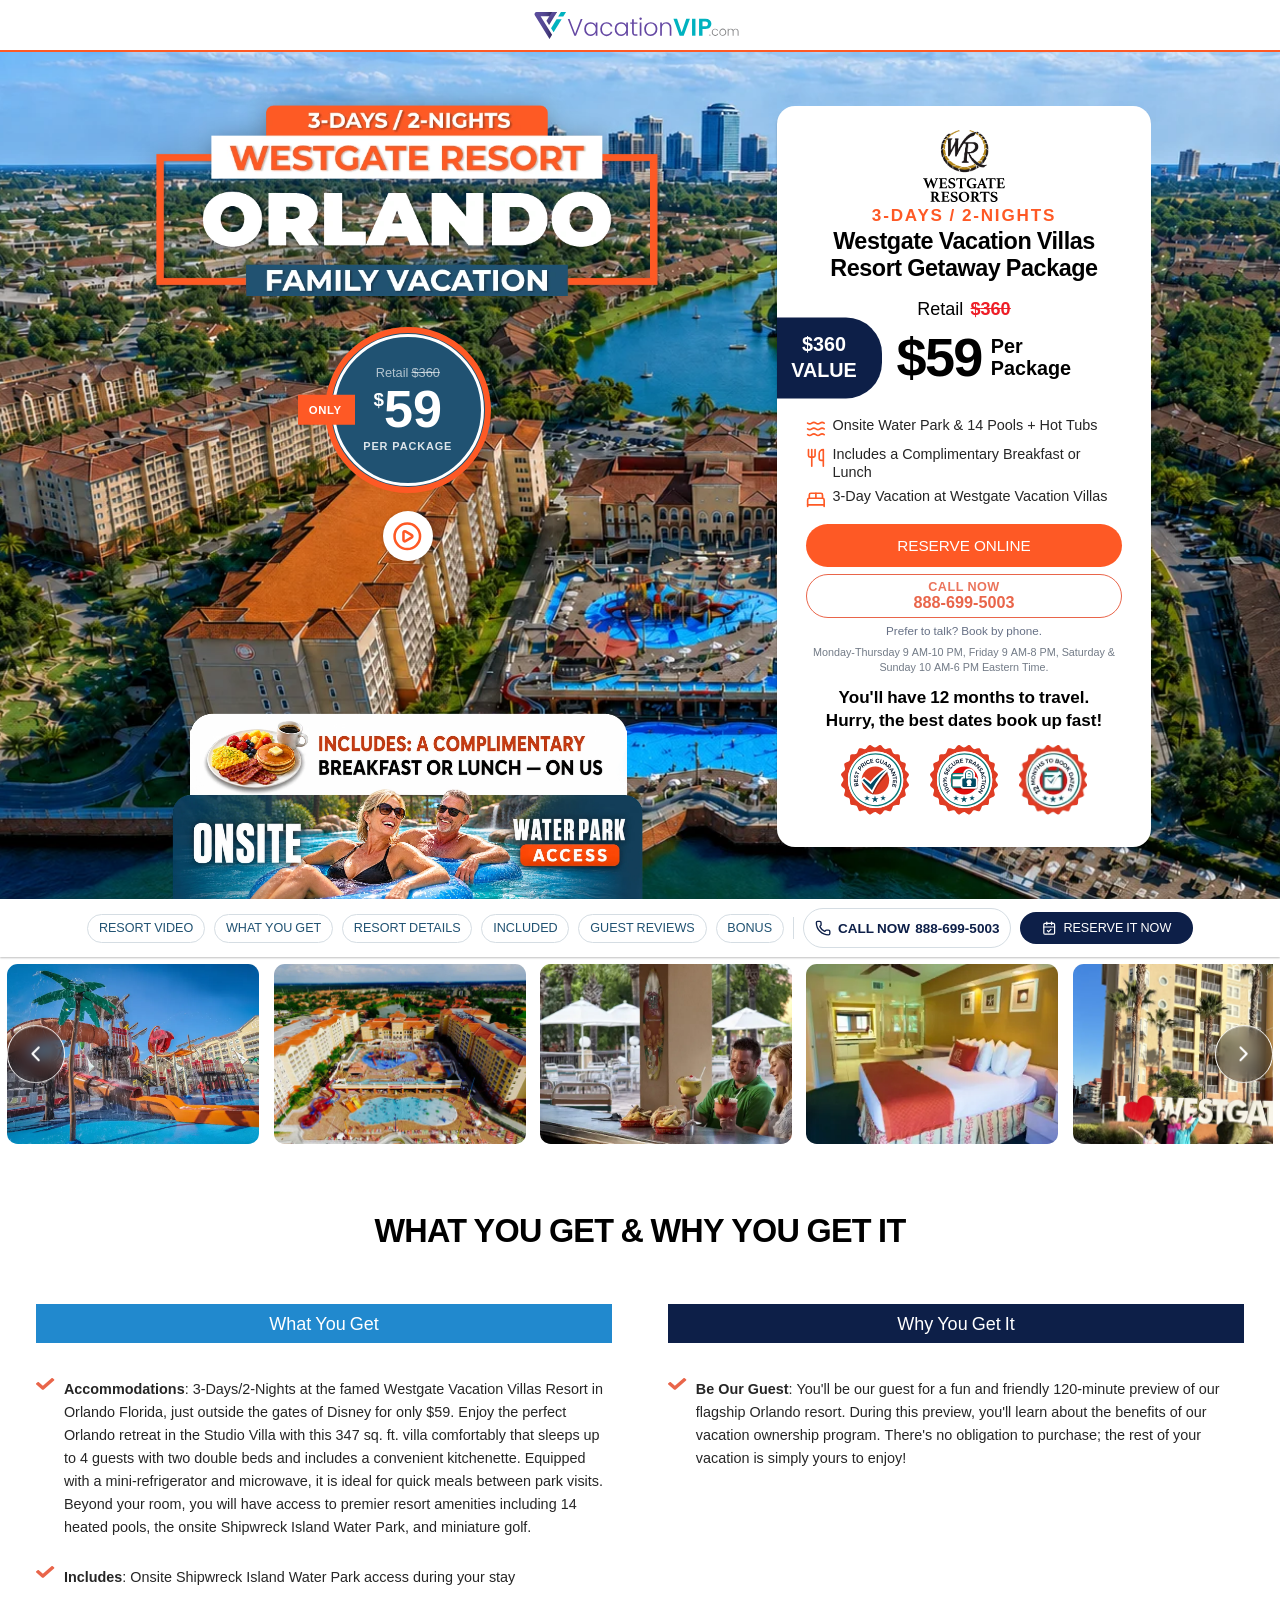
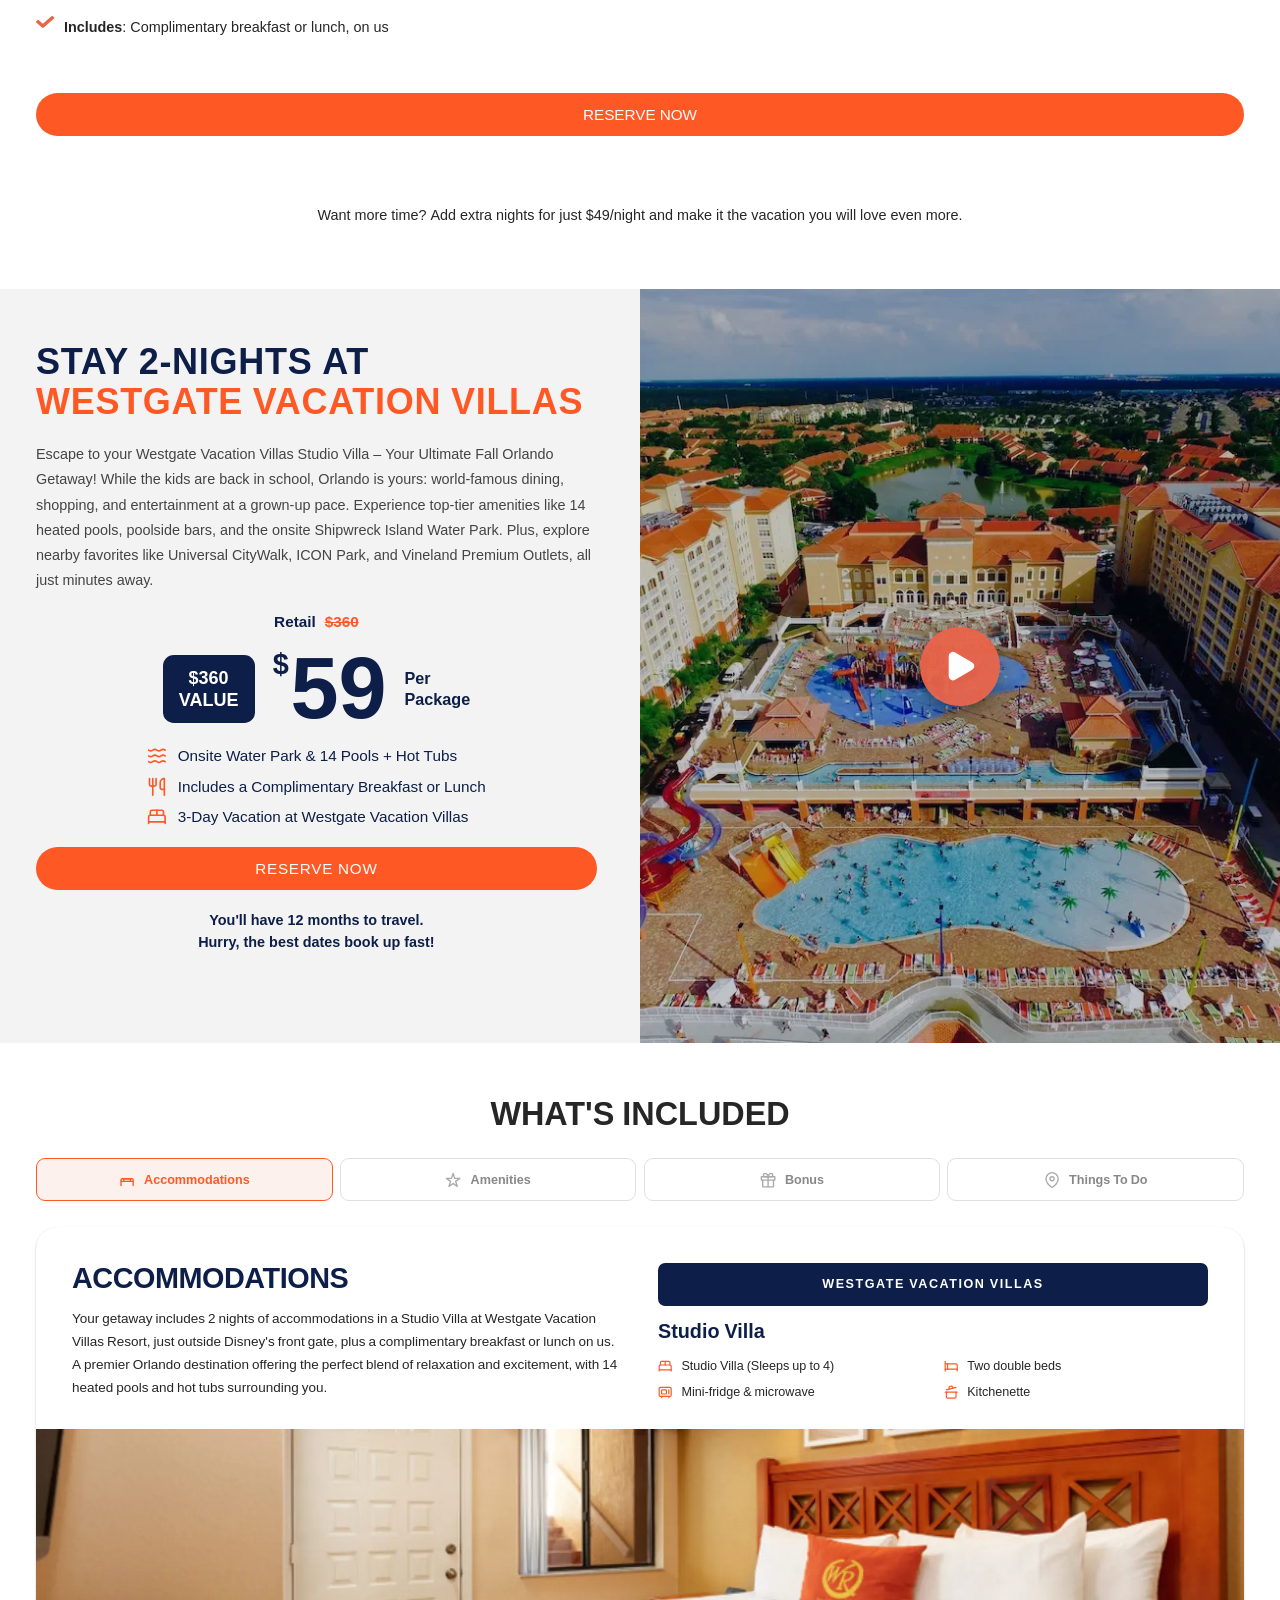
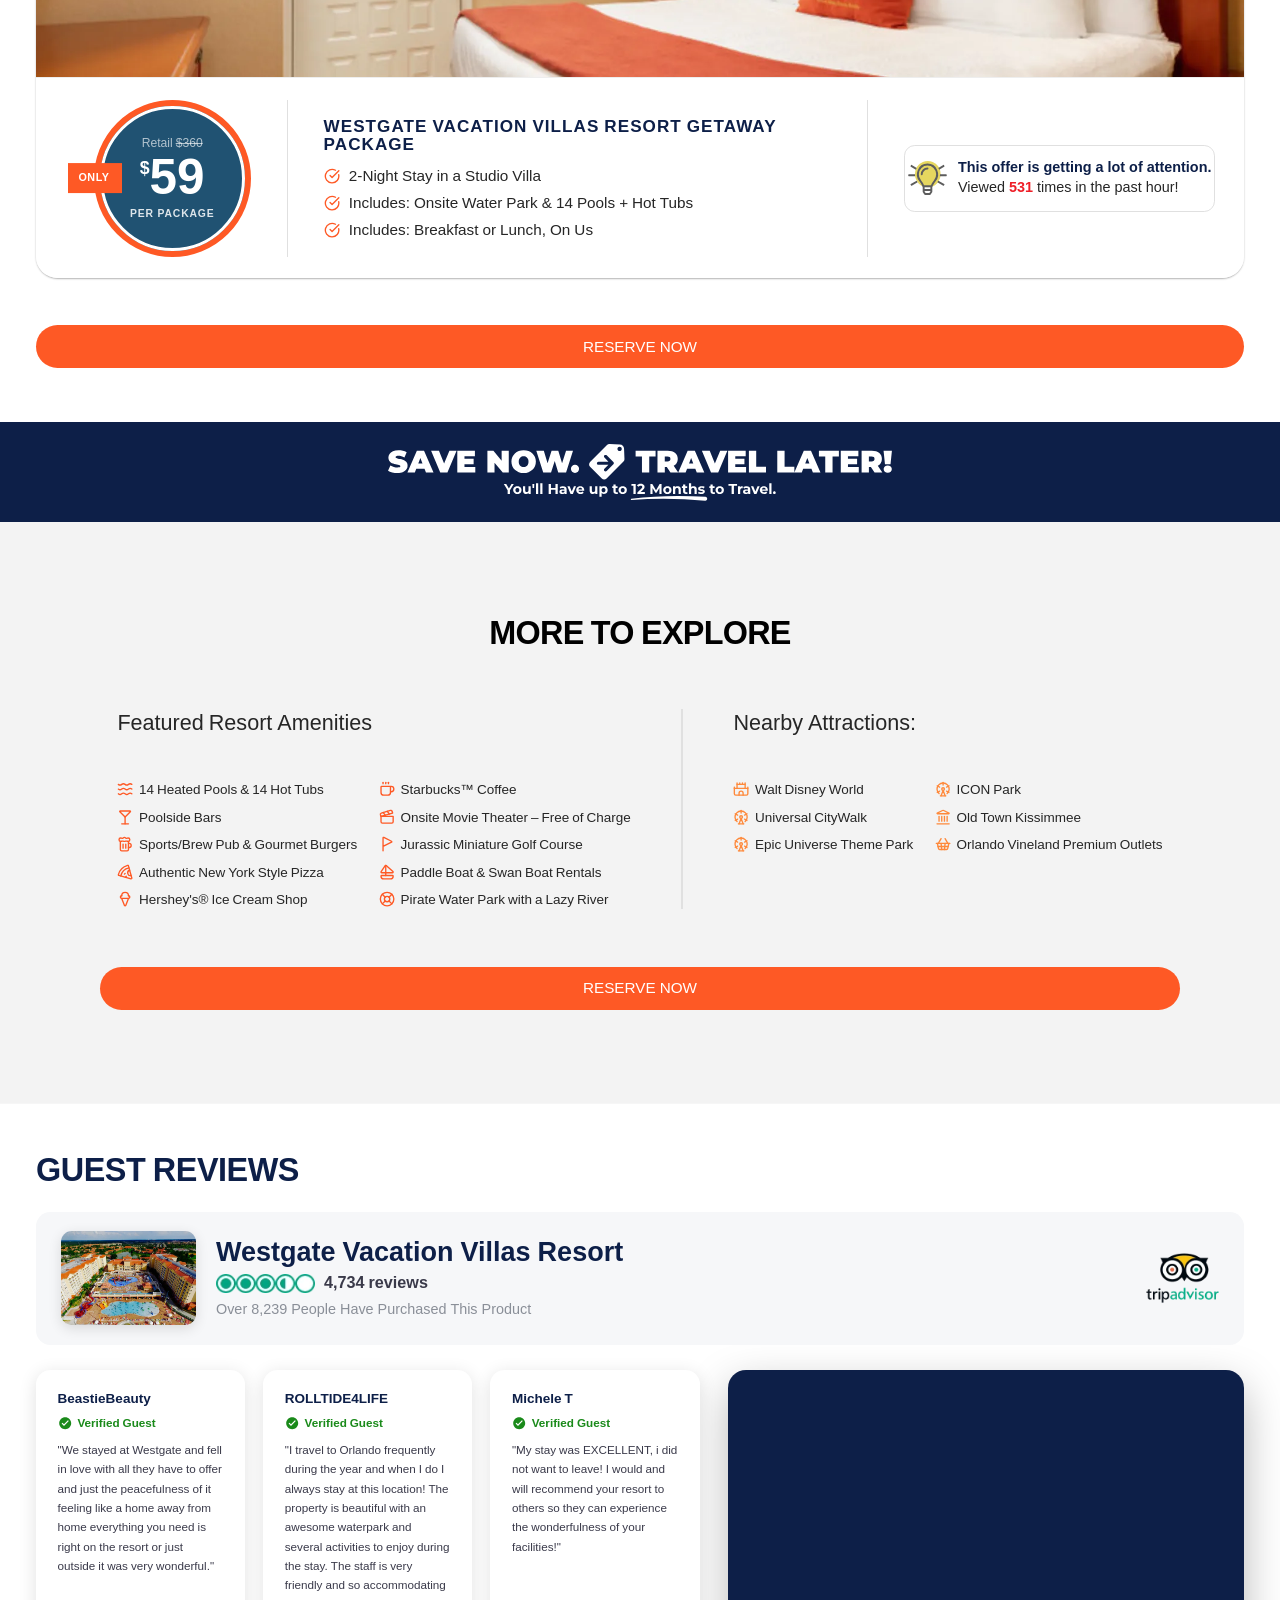
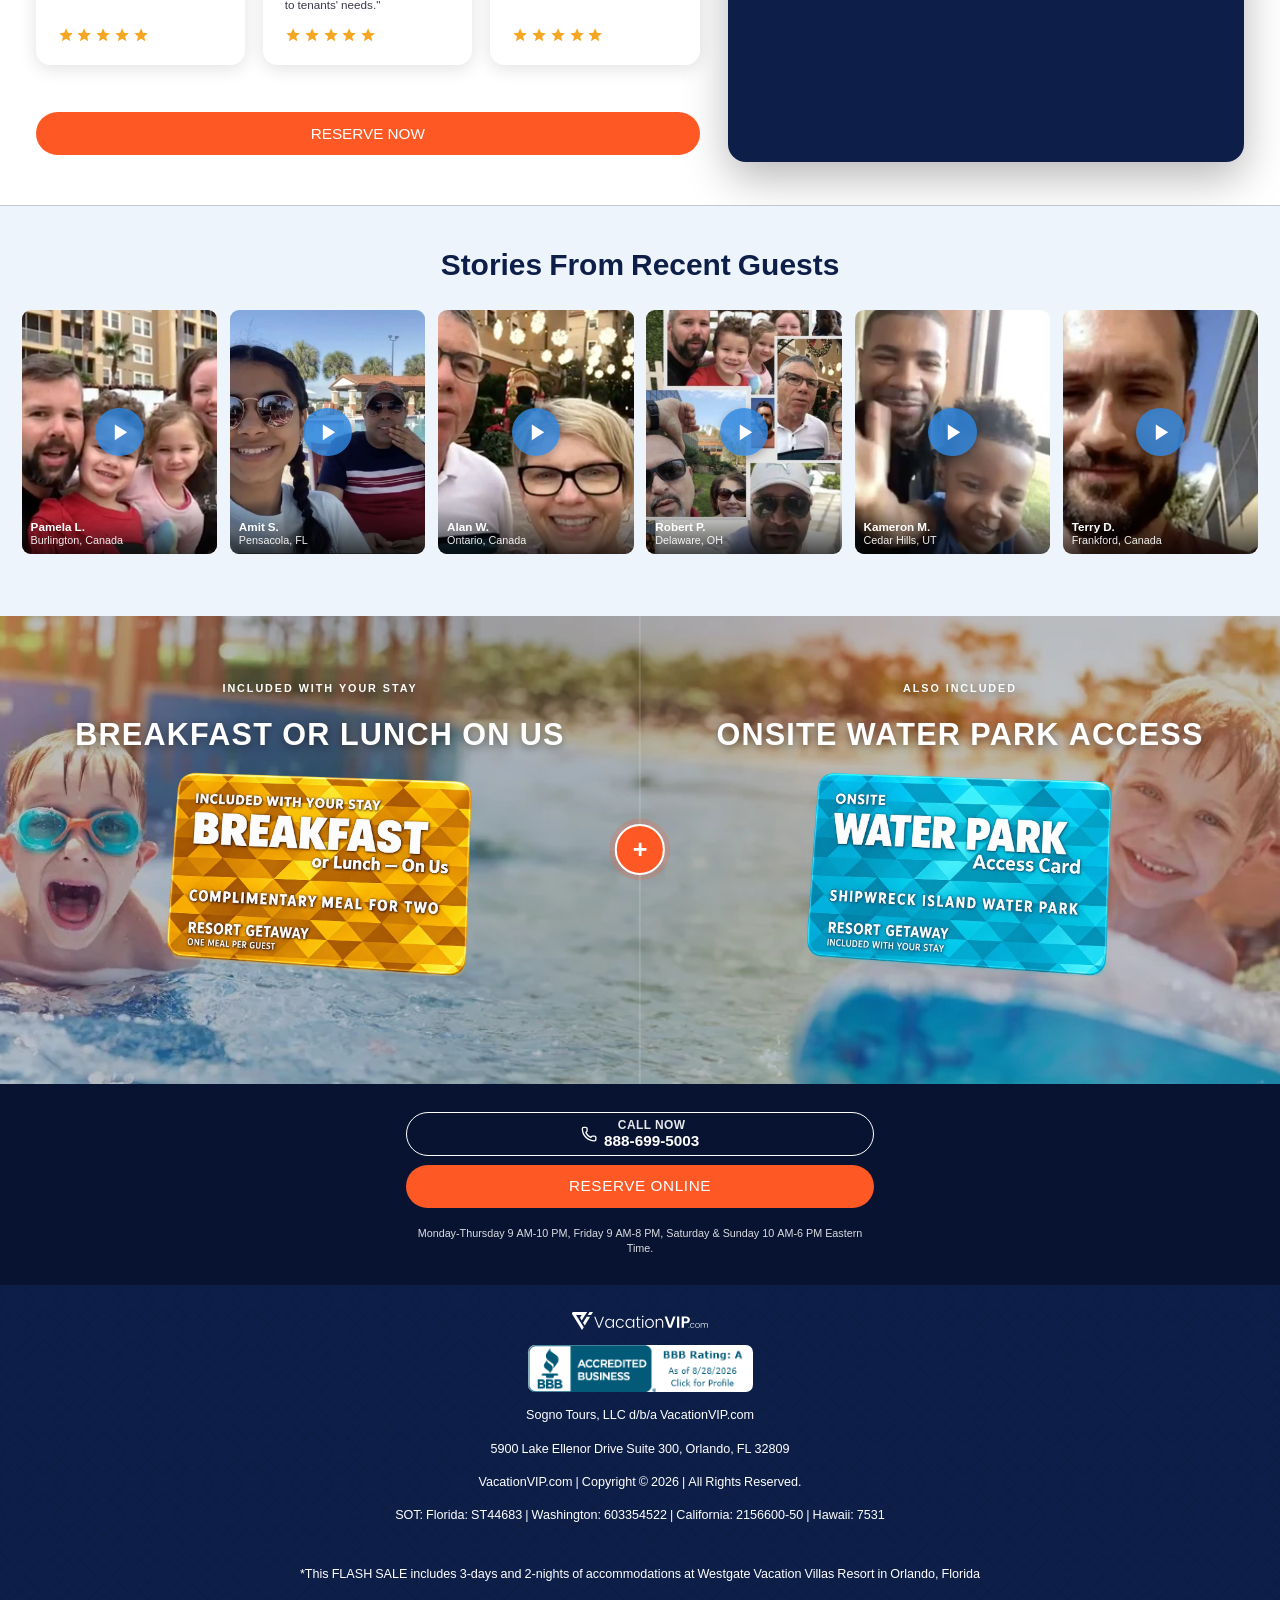
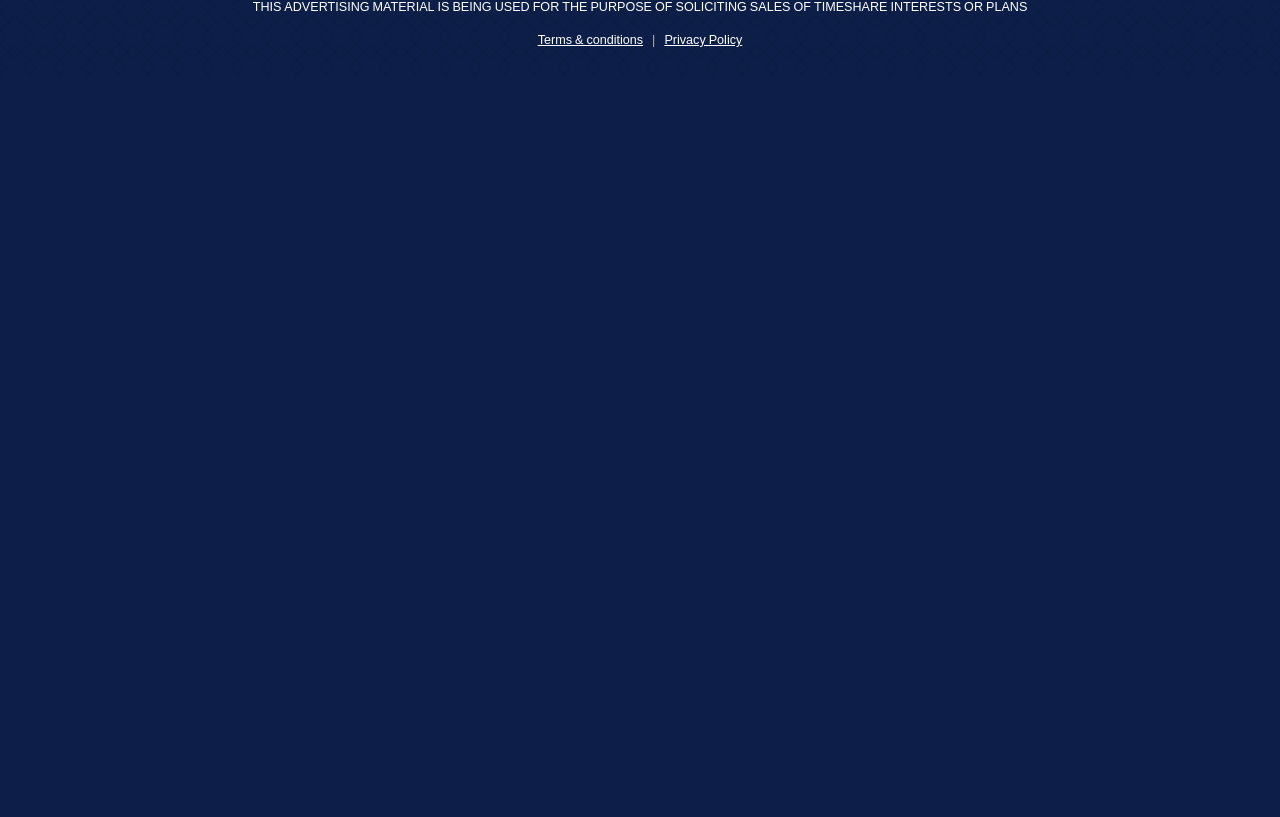
==== commit 3957c09b: "feat: convert offer to 3-Day/2-Night $59 package - Hero badge cropped to the 3-Days/2-Nights art (79" ====
--- a/index.html
+++ b/index.html
@@ -1,6 +1,6 @@
 <!DOCTYPE html><html lang="en" data-wf-page="692f2462677bc22e5d727887" data-wf-site="692f2462677bc22e5d72788e"> <head><meta charset="utf-8"><meta name="viewport" content="width=device-width, initial-scale=1">
 <meta name="theme-color" content="#fe5925" media="(prefers-color-scheme: light)">
-<meta name="theme-color" content="#fe5925" media="(prefers-color-scheme: dark)"><title>Orlando, Florida Fall Getaway | 4-Day/3-Night at Westgate Vacation Villas Resort, Only $99 Per Package</title><meta name="description" content="Escape to Westgate Vacation Villas Resort, just outside Disney's front gate. 4 days and 3 nights in a Studio Villa for only $99 per package, including a complimentary breakfast or lunch, on us. You'll have 12 months to travel."><meta name="robots" content="index, follow"><link rel="canonical" href="https://www.vacationvip.com/sogno-wg-orlando-99/"><meta property="og:title" content="Orlando, Florida Fall Getaway | 4-Day/3-Night at Westgate Vacation Villas Resort, Only $99 Per Package"><meta property="og:description" content="Escape to Westgate Vacation Villas Resort, just outside Disney's front gate. 4 days and 3 nights in a Studio Villa for only $99 per package, including a complimentary breakfast or lunch, on us. You'll have 12 months to travel."><meta property="og:image" content="https://www.vacationvip.com/images/og-share.jpg"><meta property="og:url" content="https://www.vacationvip.com/sogno-wg-orlando-99/"><meta property="og:type" content="website"><meta property="og:site_name" content="VacationVIP"><meta name="twitter:card" content="summary_large_image"><meta name="twitter:title" content="Orlando, Florida Fall Getaway | 4-Day/3-Night at Westgate Vacation Villas Resort, Only $99 Per Package"><meta name="twitter:description" content="Escape to Westgate Vacation Villas Resort, just outside Disney's front gate. 4 days and 3 nights in a Studio Villa for only $99 per package, including a complimentary breakfast or lunch, on us. You'll have 12 months to travel."><meta name="twitter:image" content="https://www.vacationvip.com/images/og-share.jpg"><script type="application/ld+json">{"@context":"https://schema.org","@type":"Product","name":"Westgate Vacation Villas Resort Getaway Package","description":"Escape to Westgate Vacation Villas Resort, just outside Disney's front gate. 4 days and 3 nights in a Studio Villa for only $99 per package, including a complimentary breakfast or lunch, on us. You'll have 12 months to travel.","image":"https://www.vacationvip.com/images/og-share.jpg","brand":{"@type":"Brand","name":"VacationVIP"},"offers":{"@type":"Offer","url":"https://www.vacationvip.com/sogno-wg-orlando-99/","price":"99.00","priceCurrency":"USD","availability":"https://schema.org/InStock","category":"Vacation Package"},"aggregateRating":{"@type":"AggregateRating","ratingValue":"4.5","reviewCount":4734,"bestRating":"5"},"review":[{"@type":"Review","author":{"@type":"Person","name":"BeastieBeauty"},"reviewBody":"We stayed at Westgate and fell in love with all they have to offer and just the peacefulness of it feeling like a home away from home everything you need is right on the resort or just outside it was very wonderful."},{"@type":"Review","author":{"@type":"Person","name":"ROLLTIDE4LIFE"},"reviewBody":"I travel to Orlando frequently during the year and when I do I always stay at this location! The property is beautiful with an awesome waterpark and several activities to enjoy during the stay. The staff is very friendly and so accommodating to tenants' needs."},{"@type":"Review","author":{"@type":"Person","name":"Michele T"},"reviewBody":"My stay was EXCELLENT, i did not want to leave! I would and will recommend your resort to others so they can experience the wonderfulness of your facilities!"}]}</script><script type="application/ld+json">{"@context":"https://schema.org","@type":"BreadcrumbList","itemListElement":[{"@type":"ListItem","position":1,"name":"VacationVIP","item":"https://www.vacationvip.com"},{"@type":"ListItem","position":2,"name":"Westgate Vacation Villas Resort Getaway Package","item":"https://www.vacationvip.com/sogno-wg-orlando-99/"}]}</script><!-- Self-hosted Roboto: only the weights the design actually uses. --><link rel="preload" as="font" type="font/woff2" href="fonts/roboto-400.woff2" crossorigin><link rel="preload" as="font" type="font/woff2" href="fonts/roboto-700.woff2" crossorigin><link rel="preload" as="image" href="images/hero-home.webp" media="(min-width: 768px)"><link rel="preload" as="image" href="images/hero-bck-mobile.webp" media="(max-width: 767px)"><link rel="stylesheet" href="css/normalize.css"><link rel="stylesheet" href="css/webflow.css"><link rel="stylesheet" href="css/massanutten-shenandoah-104.webflow.css"><link rel="stylesheet" href="css/fonts.css"><link rel="stylesheet" href="css/site-overrides.css"><link rel="icon" href="images/icons/favicon.ico" sizes="48x48"><link rel="icon" type="image/png" sizes="16x16" href="images/icons/favicon-16x16.png"><link rel="icon" type="image/png" sizes="32x32" href="images/icons/favicon-32x32.png"><link rel="icon" type="image/png" sizes="48x48" href="images/icons/favicon-48x48.png"><link rel="apple-touch-icon" sizes="180x180" href="images/icons/apple-touch-icon.png"><!--
+<meta name="theme-color" content="#fe5925" media="(prefers-color-scheme: dark)"><title>Orlando, Florida Fall Getaway | 3-Day/2-Night at Westgate Vacation Villas Resort, Only $59 Per Package</title><meta name="description" content="Escape to Westgate Vacation Villas Resort, just outside Disney's front gate. 3 days and 2 nights in a Studio Villa for only $59 per package, including a complimentary breakfast or lunch, on us. You'll have 12 months to travel."><meta name="robots" content="index, follow"><link rel="canonical" href="https://www.vacationvip.com/sogno-wg-orlando-59/"><meta property="og:title" content="Orlando, Florida Fall Getaway | 3-Day/2-Night at Westgate Vacation Villas Resort, Only $59 Per Package"><meta property="og:description" content="Escape to Westgate Vacation Villas Resort, just outside Disney's front gate. 3 days and 2 nights in a Studio Villa for only $59 per package, including a complimentary breakfast or lunch, on us. You'll have 12 months to travel."><meta property="og:image" content="https://www.vacationvip.com/images/og-share.jpg"><meta property="og:url" content="https://www.vacationvip.com/sogno-wg-orlando-59/"><meta property="og:type" content="website"><meta property="og:site_name" content="VacationVIP"><meta name="twitter:card" content="summary_large_image"><meta name="twitter:title" content="Orlando, Florida Fall Getaway | 3-Day/2-Night at Westgate Vacation Villas Resort, Only $59 Per Package"><meta name="twitter:description" content="Escape to Westgate Vacation Villas Resort, just outside Disney's front gate. 3 days and 2 nights in a Studio Villa for only $59 per package, including a complimentary breakfast or lunch, on us. You'll have 12 months to travel."><meta name="twitter:image" content="https://www.vacationvip.com/images/og-share.jpg"><script type="application/ld+json">{"@context":"https://schema.org","@type":"Product","name":"Westgate Vacation Villas Resort Getaway Package","description":"Escape to Westgate Vacation Villas Resort, just outside Disney's front gate. 3 days and 2 nights in a Studio Villa for only $59 per package, including a complimentary breakfast or lunch, on us. You'll have 12 months to travel.","image":"https://www.vacationvip.com/images/og-share.jpg","brand":{"@type":"Brand","name":"VacationVIP"},"offers":{"@type":"Offer","url":"https://www.vacationvip.com/sogno-wg-orlando-59/","price":"59.00","priceCurrency":"USD","availability":"https://schema.org/InStock","category":"Vacation Package"},"aggregateRating":{"@type":"AggregateRating","ratingValue":"4.5","reviewCount":4734,"bestRating":"5"},"review":[{"@type":"Review","author":{"@type":"Person","name":"BeastieBeauty"},"reviewBody":"We stayed at Westgate and fell in love with all they have to offer and just the peacefulness of it feeling like a home away from home everything you need is right on the resort or just outside it was very wonderful."},{"@type":"Review","author":{"@type":"Person","name":"ROLLTIDE4LIFE"},"reviewBody":"I travel to Orlando frequently during the year and when I do I always stay at this location! The property is beautiful with an awesome waterpark and several activities to enjoy during the stay. The staff is very friendly and so accommodating to tenants' needs."},{"@type":"Review","author":{"@type":"Person","name":"Michele T"},"reviewBody":"My stay was EXCELLENT, i did not want to leave! I would and will recommend your resort to others so they can experience the wonderfulness of your facilities!"}]}</script><script type="application/ld+json">{"@context":"https://schema.org","@type":"BreadcrumbList","itemListElement":[{"@type":"ListItem","position":1,"name":"VacationVIP","item":"https://www.vacationvip.com"},{"@type":"ListItem","position":2,"name":"Westgate Vacation Villas Resort Getaway Package","item":"https://www.vacationvip.com/sogno-wg-orlando-59/"}]}</script><!-- Self-hosted Roboto: only the weights the design actually uses. --><link rel="preload" as="font" type="font/woff2" href="fonts/roboto-400.woff2" crossorigin><link rel="preload" as="font" type="font/woff2" href="fonts/roboto-700.woff2" crossorigin><link rel="preload" as="image" href="images/hero-home.webp" media="(min-width: 768px)"><link rel="preload" as="image" href="images/hero-bck-mobile.webp" media="(max-width: 767px)"><link rel="stylesheet" href="css/normalize.css"><link rel="stylesheet" href="css/webflow.css"><link rel="stylesheet" href="css/massanutten-shenandoah-104.webflow.css"><link rel="stylesheet" href="css/fonts.css"><link rel="stylesheet" href="css/site-overrides.css"><link rel="icon" href="images/icons/favicon.ico" sizes="48x48"><link rel="icon" type="image/png" sizes="16x16" href="images/icons/favicon-16x16.png"><link rel="icon" type="image/png" sizes="32x32" href="images/icons/favicon-32x32.png"><link rel="icon" type="image/png" sizes="48x48" href="images/icons/favicon-48x48.png"><link rel="apple-touch-icon" sizes="180x180" href="images/icons/apple-touch-icon.png"><!--
       Webflow's exported markup keys off a `w-mod-js` class on <html>. Set it
       synchronously before first paint so no element flashes an unstyled state.
     --><script>
@@ -9,7 +9,7 @@
         n.className += t + 'js';
         if ('ontouchstart' in o || (o.DocumentTouch && c instanceof o.DocumentTouch)) n.className += t + 'touch';
       }(window, document);
-    </script></head> <body class="body property-sogno-wg-orlando-99"> <h1 class="vv-visually-hidden">Orlando, Florida Fall Getaway: 4-Day/3-Night at Westgate Vacation Villas Resort</h1> 
+    </script></head> <body class="body property-sogno-wg-orlando-59"> <h1 class="vv-visually-hidden">Orlando, Florida Fall Getaway: 3-Day/2-Night at Westgate Vacation Villas Resort</h1> 
   <!-- ============ TOP IMPACT BANNER (replaces main nav) ============ -->
   <style>
     .tb { font-family: Roboto, sans-serif; width: 100%; display: grid; grid-template-rows: auto auto; }
@@ -90,7 +90,7 @@
               transform: translateY(calc(-50% - 118px));
               background: #fff;
               color: #fe5925;
-              /* Mass locks .discount to 80px for "86% OFF!". $540 VALUE is
+              /* Mass locks .discount to 80px for "86% OFF!". $360 VALUE is
                  wider — keep the flat left edge, let the tab grow right. */
               width: auto;
               min-width: 0;
@@ -108,12 +108,12 @@
             .discount.discount-badge--absolute.hero-pct-badge {
               transform: translateY(calc(-50% - 97px));
             }
-            /* $540 VALUE is 23px wider than 86% OFF!, so the centered circle
+            /* $360 VALUE is 23px wider than 86% OFF!, so the centered circle
                sits under the moon. Shift the circle 23px on screen. */
-            body.property-sogno-wg-orlando-99 .ob-combo {
+            body.property-sogno-wg-orlando-59 .ob-combo {
               transform: translateX(23px);
             }
-            body.property-sogno-wg-orlando-99 .flex-block-6 > .video-resort {
+            body.property-sogno-wg-orlando-59 .flex-block-6 > .video-resort {
               transform: translateX(23px);
             }
           }
@@ -128,7 +128,7 @@
             }
           }
         </style>
-        <div class="discount discount-badge--absolute hero-pct-badge">$540<br>VALUE</div>
+        <div class="discount discount-badge--absolute hero-pct-badge">$360<br>VALUE</div>
         <div class="w-layout-vflex flex-block-6">
           <!-- ============ HERO OFFER BANNER ============ -->
           <style>
@@ -204,14 +204,14 @@
             @media screen and (max-width: 360px) { .ob-sticker img { width: 310px; max-width: none; } }
           </style>
           <div class="ob-group">
-          <div class="ob-sticker"><img class="hero-title-badge-img" src="images/orlando-hero-badge.webp" alt="Westgate Resorts Orlando Family Vacation" width="703" height="206" loading="eager" fetchpriority="high" decoding="async"></div>
+          <div class="ob-sticker"><img class="hero-title-badge-img" src="images/orlando-hero-badge.webp" alt="Westgate Resorts Orlando Family Vacation" width="797" height="302" loading="eager" fetchpriority="high" decoding="async"></div>
           <style>
             .pb-container { position: relative; font-size: clamp(9px, 3vw, 14px); width: 19.4em; height: 19.4em; flex-shrink: 0; }
             .pb-circle { width: 100%; height: 100%; background-color: #205272; border-radius: 50%; border: 0.75em solid #fe5925; outline: 0.44em solid #fff; outline-offset: -1.2em; display: flex; flex-direction: column; align-items: center; justify-content: center; color: #fff; box-sizing: border-box; }
             .pb-ribbon-wrap { position: absolute; left: -3.2em; top: 50%; transform: translateY(-50%); z-index: 10; display: flex; flex-direction: column; align-items: flex-start; }
             .pb-ribbon-body { background-color: #fe5925; color: #fff; padding: 0.55em 1.2em 0.55em 1em; font-size: 1.33em; font-weight: 800; font-family: Roboto, sans-serif; text-transform: uppercase; letter-spacing: 0.05em; white-space: nowrap; }
             .pb-ribbon-tail { width: 0; height: 0; border-style: solid; border-width: 0.6em 0 0 0.9em; border-color: transparent transparent transparent #cb471e; }
-            /* "4-DAYS / 3-NIGHTS" tab removed globally; circle re-centers so the price moves up. */
+            /* "3-DAYS / 2-NIGHTS" tab removed globally; circle re-centers so the price moves up. */
             .pb-price-old { font-size: 1.5em; font-family: Roboto, sans-serif; font-weight: 500; color: rgba(255, 255, 255, 0.65); margin-bottom: 0.15em; }
             .pb-price-old .pb-old-amt { text-decoration: line-through; }
             .pb-price-new { font-size: 6.1em; font-weight: 900; font-family: Roboto, sans-serif; line-height: 1; display: flex; align-items: flex-start; color: #fff; }
@@ -224,8 +224,8 @@
                 <div class="pb-ribbon-body">ONLY</div>
               </div>
               <div class="pb-circle">
-                <div class="pb-price-old">Retail <span class="pb-old-amt">$540</span></div>
-                <div class="pb-price-new"><span class="pb-dollar">$</span>99</div>
+                <div class="pb-price-old">Retail <span class="pb-old-amt">$360</span></div>
+                <div class="pb-price-new"><span class="pb-dollar">$</span>59</div>
                 <div class="pb-footer-text">Per Package</div>
               </div>
             </div>
@@ -235,7 +235,7 @@
           <a data-video-id="1" href="#" aria-label="Play video" class="video-resort playvideo playvideo--icon w-inline-block"><i data-lucide="circle-play" class="image-42" aria-hidden="true" style="color:#fe5925;width:34px;height:34px;"></i></a>
           <div class="cta-wrapper">
             <div class="video-button-wrapper"></div>
-            <a href="https://www.vacationvip.com/checkout/sogno-wg-orlando-99/general-information" class="checkout-cta w-button">Reserve now</a>
+            <a href="https://www.vacationvip.com/checkout/sogno-wg-orlando-59/general-information" class="checkout-cta w-button">Reserve now</a>
           </div>
         </div>
         <div class="hero-sales-banner">
@@ -256,10 +256,10 @@
           /* Center the two included-detail lines under the price, nudged up */
           .includingslist { align-items: center; margin-top: -14px; }
           /* Orlando half-moon is taller-overflow; do not pull the list into it. */
-          body.property-sogno-wg-orlando-99 .includingslist { margin-top: 8px; }
+          body.property-sogno-wg-orlando-59 .includingslist { margin-top: 8px; }
         }
-        /* Restore Massanutten half-moon: $540 / VALUE in the percent tab. */
-        body.property-sogno-wg-orlando-99 .price-family-row {
+        /* Restore Massanutten half-moon: $360 / VALUE in the percent tab. */
+        body.property-sogno-wg-orlando-59 .price-family-row {
           display: flex;
           flex-direction: row;
           flex-wrap: nowrap;
@@ -270,12 +270,12 @@
           padding-right: 80px;
         }
         @media screen and (max-width: 767px) {
-          body.property-sogno-wg-orlando-99 .price-family-row {
+          body.property-sogno-wg-orlando-59 .price-family-row {
             padding-left: 137px;
             padding-right: 57px;
           }
         }
-        body.property-sogno-wg-orlando-99 .price-family-row .discount.discount-badge--absolute {
+        body.property-sogno-wg-orlando-59 .price-family-row .discount.discount-badge--absolute {
           position: absolute;
           left: 0;
           top: 50%;
@@ -292,24 +292,24 @@
           justify-content: center;
           white-space: nowrap;
         }
-        body.property-sogno-wg-orlando-99 .hs-price-row {
+        body.property-sogno-wg-orlando-59 .hs-price-row {
           display: flex;
           flex-wrap: nowrap;
           align-items: center;
           justify-content: center;
           gap: 20px;
         }
-        body.property-sogno-wg-orlando-99 .hs-badge {
+        body.property-sogno-wg-orlando-59 .hs-badge {
           flex: 0 0 auto;
           width: auto;
           margin: 0;
           white-space: nowrap;
         }
-        /* Half-moon hangs ~17px below $99; restore Massanutten clearance. */
-        body.property-sogno-wg-orlando-99 .priceanddiscount.pricing-section--highlighted {
+        /* Half-moon hangs ~17px below $59; restore Massanutten clearance. */
+        body.property-sogno-wg-orlando-59 .priceanddiscount.pricing-section--highlighted {
           padding-block: 16px;
         }
-        body.property-sogno-wg-orlando-99 .includingslist {
+        body.property-sogno-wg-orlando-59 .includingslist {
           gap: 8px;
           margin-top: 8px;
           margin-bottom: 0;
@@ -321,21 +321,21 @@
           <div class="widgettitle"><img class="offer-card-logo" src="images/WG-logo.svg" alt="Westgate Resorts" width="190" height="168" loading="eager" decoding="async">
             <div class="titlestay">
               <div class="titleline"></div>
-              <div class="widgettitlestay">4-Days/3-Nights</div>
+              <div class="widgettitlestay">3-Days/2-Nights</div>
               <div class="titleline"></div>
             </div>
-            <div class="resort-eyebrow">4-Days / 3-Nights</div>
+            <div class="resort-eyebrow">3-Days / 2-Nights</div>
             <div class="resortname resort-name--centered">Westgate Vacation Villas Resort Getaway Package</div>
           </div>
           <div class="priceanddiscount pricing-section--highlighted">
             <div class="priceanddiscount-2 pricing-details">
               <div class="original-price">
                 <span class="original-price__label">Retail</span>
-                <span class="original-price__amount">$<span class="price--strikethrough">540</span></span>
+                <span class="original-price__amount">$<span class="price--strikethrough">360</span></span>
               </div>
               <div class="price-family-row">
-                <div class="discount discount-badge--absolute">$540<br>VALUE</div>
-                <div class="newprice-3 offer-price--large">$99</div>
+                <div class="discount discount-badge--absolute">$360<br>VALUE</div>
+                <div class="newprice-3 offer-price--large">$59</div>
                 <div class="stayperiod-3 stay-duration">Per<br>Package</div>
               </div>
             </div>
@@ -348,11 +348,11 @@
               <div class="text-block-2">Includes a Complimentary Breakfast or Lunch</div>
             </div>
             <div class="listitem"><i data-lucide="bed-double" class="checkicon feature-icon" aria-hidden="true" style="color:#fe5925;width:22px;height:22px;"></i>
-              <div class="text-block-2">4-Day Vacation at Westgate Vacation Villas</div>
+              <div class="text-block-2">3-Day Vacation at Westgate Vacation Villas</div>
             </div>
           </div>
           <div class="div-block-22">
-            <a data-wf--button--variant="big" href="https://www.vacationvip.com/checkout/sogno-wg-orlando-99/general-information" class="checkout-cta w-button cta-button--primary-large">RESERVE ONLINE</a>
+            <a data-wf--button--variant="big" href="https://www.vacationvip.com/checkout/sogno-wg-orlando-59/general-information" class="checkout-cta w-button cta-button--primary-large">RESERVE ONLINE</a>
             <a href="tel:8886995003" class="cta-button--call" data-call-cta aria-label="CALL NOW 888-699-5003"><span class="cta-call-text"><span class="cta-call-label">CALL NOW</span><span class="cta-call-num">888-699-5003</span></span></a>
             <p class="cta-call-microcopy">Prefer to talk? Book by phone.</p>
             <p class="cta-call-hours">Monday-Thursday 9 AM-10 PM, Friday 9 AM-8 PM, Saturday &amp; Sunday 10 AM-6 PM Eastern Time.</p>
@@ -554,7 +554,7 @@
       </div>
       <button type="button" class="hero-submenu-arrow hero-submenu-arrow--next" aria-label="Scroll menu right"><i data-lucide="chevron-right" aria-hidden="true"></i></button>
       <span class="hero-submenu-div" aria-hidden="true"></span>
-      <a href="tel:8886995003" class="menul2item nav-call" data-call-cta aria-label="CALL NOW 888-699-5003"><i data-lucide="phone" aria-hidden="true"></i><span class="nav-call-text"><span class="nav-call-label">CALL NOW</span><span class="nav-call-num">888-699-5003</span></span></a><a href="https://www.vacationvip.com/checkout/sogno-wg-orlando-99/general-information" class="menul2item checkout-cta nav-variant"><i data-lucide="calendar-check" aria-hidden="true"></i>Reserve it now</a>
+      <a href="tel:8886995003" class="menul2item nav-call" data-call-cta aria-label="CALL NOW 888-699-5003"><i data-lucide="phone" aria-hidden="true"></i><span class="nav-call-text"><span class="nav-call-label">CALL NOW</span><span class="nav-call-num">888-699-5003</span></span></a><a href="https://www.vacationvip.com/checkout/sogno-wg-orlando-59/general-information" class="menul2item checkout-cta nav-variant"><i data-lucide="calendar-check" aria-hidden="true"></i>Reserve it now</a>
     </div>
   </nav>
   <script>
@@ -683,7 +683,7 @@
           </div>
           <div class="wyglistitem"><img loading="lazy" src="images/check-1.svg" alt="">
             <div class="text-block-39">
-              <strong>Accommodations</strong>: 4-Days/3-Nights at the famed Westgate Vacation Villas Resort in Orlando Florida, just outside the gates of Disney for only $99. Enjoy the perfect Orlando retreat in the Studio Villa with this 347 sq. ft. villa comfortably that sleeps up to 4 guests with two double beds and includes a convenient kitchenette. Equipped with a mini-refrigerator and microwave, it is ideal for quick meals between park visits. Beyond your room, you will have access to premier resort amenities including 14 heated pools, the onsite Shipwreck Island Water Park, and miniature golf.
+              <strong>Accommodations</strong>: 3-Days/2-Nights at the famed Westgate Vacation Villas Resort in Orlando Florida, just outside the gates of Disney for only $59. Enjoy the perfect Orlando retreat in the Studio Villa with this 347 sq. ft. villa comfortably that sleeps up to 4 guests with two double beds and includes a convenient kitchenette. Equipped with a mini-refrigerator and microwave, it is ideal for quick meals between park visits. Beyond your room, you will have access to premier resort amenities including 14 heated pools, the onsite Shipwreck Island Water Park, and miniature golf.
             </div>
           </div>
           <div class="wyglistitem"><img loading="lazy" src="images/check-1.svg" alt="">
@@ -706,7 +706,7 @@
           </div>
         </div>
       </div>
-      <a data-wf--button--variant="big" href="https://www.vacationvip.com/checkout/sogno-wg-orlando-99/general-information" class="checkout-cta w-variant-bb32e703-515b-0273-c76d-ea9f00368c6a w-button">Reserve now</a>
+      <a data-wf--button--variant="big" href="https://www.vacationvip.com/checkout/sogno-wg-orlando-59/general-information" class="checkout-cta w-variant-bb32e703-515b-0273-c76d-ea9f00368c6a w-button">Reserve now</a>
       <p class="wyg-extra-nights">Want more time? Add extra nights for just $49/night and make it the vacation you will love even more.</p>
     </div>
   </div>
@@ -837,18 +837,18 @@
   <div class="hs-left">
     <div class="hs-left-inner">
 
-      <h2 class="hs-headline">Stay 3-Nights at<br><span>Westgate Vacation Villas</span></h2>
+      <h2 class="hs-headline">Stay 2-Nights at<br><span>Westgate Vacation Villas</span></h2>
 
       <p class="hs-body">Escape to your Westgate Vacation Villas Studio Villa – Your Ultimate Fall Orlando Getaway! While the kids are back in school, Orlando is yours: world-famous dining, shopping, and entertainment at a grown-up pace. Experience top-tier amenities like 14 heated pools, poolside bars, and the onsite Shipwreck Island Water Park. Plus, explore nearby favorites like Universal CityWalk, ICON Park, and Vineland Premium Outlets, all just minutes away.</p>
 
       <div class="hs-price-group">
-        <p class="hs-normal">Retail <s>$540</s></p>
+        <p class="hs-normal">Retail <s>$360</s></p>
 
         <div class="hs-price-row">
-          <div class="hs-badge">$540<br>VALUE</div>
+          <div class="hs-badge">$360<br>VALUE</div>
           <div class="hs-price">
             <span class="hs-dollar">$</span>
-            <span class="hs-amount">99</span>
+            <span class="hs-amount">59</span>
           </div>
           <div class="hs-per">Per<br>Package</div>
         </div>
@@ -856,11 +856,11 @@
         <div class="hs-includes">
 <div class="hs-item"><i data-lucide="waves" style="color:#fe5925;" aria-hidden="true"></i>Onsite Water Park &amp; 14 Pools + Hot Tubs</div>
           <div class="hs-item"><i data-lucide="utensils" style="color:#fe5925;" aria-hidden="true"></i>Includes a Complimentary Breakfast or Lunch</div>
-          <div class="hs-item"><i data-lucide="bed-double" style="color:#fe5925;" aria-hidden="true"></i>4-Day Vacation at Westgate Vacation Villas</div>
+          <div class="hs-item"><i data-lucide="bed-double" style="color:#fe5925;" aria-hidden="true"></i>3-Day Vacation at Westgate Vacation Villas</div>
         </div>
       </div>
 
-      <a href="https://www.vacationvip.com/checkout/sogno-wg-orlando-99/general-information" class="hs-cta">Reserve Now</a>
+      <a href="https://www.vacationvip.com/checkout/sogno-wg-orlando-59/general-information" class="hs-cta">Reserve Now</a>
 
       <p class="hs-trust">You'll have 12 months to travel.<br>Hurry, the best dates book up fast!</p>
 
@@ -1052,7 +1052,7 @@
         <div class="rd-panel-top">
           <div class="rd-panel-left">
             <h3 class="rd-panel-title">Accommodations</h3>
-            <p class="rd-panel-intro">Your getaway includes 3 nights of accommodations in a Studio Villa at Westgate Vacation Villas Resort, just outside Disney's front gate, plus a complimentary breakfast or lunch on us. A premier Orlando destination offering the perfect blend of relaxation and excitement, with 14 heated pools and hot tubs surrounding you.</p>
+            <p class="rd-panel-intro">Your getaway includes 2 nights of accommodations in a Studio Villa at Westgate Vacation Villas Resort, just outside Disney's front gate, plus a complimentary breakfast or lunch on us. A premier Orlando destination offering the perfect blend of relaxation and excitement, with 14 heated pools and hot tubs surrounding you.</p>
           </div>
           <div class="rd-panel-right">
             <div class="rd-panel-header-bar"><p>WESTGATE VACATION VILLAS</p></div>
@@ -1073,8 +1073,8 @@
             <div class="pb-container">
               <div class="pb-ribbon-wrap"><div class="pb-ribbon-body">ONLY</div></div>
               <div class="pb-circle">
-                <div class="pb-price-old">Retail <span class="pb-old-amt">$540</span></div>
-                <div class="pb-price-new"><span class="pb-dollar">$</span>99</div>
+                <div class="pb-price-old">Retail <span class="pb-old-amt">$360</span></div>
+                <div class="pb-price-new"><span class="pb-dollar">$</span>59</div>
                 <div class="pb-footer-text">Per Package</div>
               </div>
             </div>
@@ -1083,7 +1083,7 @@
           <div class="rd-pkg">
             <p class="rd-pkg-title">Westgate Vacation Villas Resort Getaway Package</p>
             <ul class="rd-pkg-list">
-              <li><i data-lucide="check-circle" style="color:#fe5925;" aria-hidden="true"></i>3-Night Stay in a Studio Villa</li>
+              <li><i data-lucide="check-circle" style="color:#fe5925;" aria-hidden="true"></i>2-Night Stay in a Studio Villa</li>
               <li><i data-lucide="check-circle" style="color:#fe5925;" aria-hidden="true"></i>Includes: Onsite Water Park &amp; 14 Pools + Hot Tubs</li>
               <li><i data-lucide="check-circle" style="color:#fe5925;" aria-hidden="true"></i>Includes: Breakfast or Lunch, On Us</li>
             </ul>
@@ -1128,8 +1128,8 @@
             <div class="pb-container">
               <div class="pb-ribbon-wrap"><div class="pb-ribbon-body">ONLY</div></div>
               <div class="pb-circle">
-                <div class="pb-price-old">Retail <span class="pb-old-amt">$540</span></div>
-                <div class="pb-price-new"><span class="pb-dollar">$</span>99</div>
+                <div class="pb-price-old">Retail <span class="pb-old-amt">$360</span></div>
+                <div class="pb-price-new"><span class="pb-dollar">$</span>59</div>
                 <div class="pb-footer-text">Per Package</div>
               </div>
             </div>
@@ -1138,7 +1138,7 @@
           <div class="rd-pkg">
             <p class="rd-pkg-title">Westgate Vacation Villas Resort Getaway Package</p>
             <ul class="rd-pkg-list">
-              <li><i data-lucide="check-circle" style="color:#fe5925;" aria-hidden="true"></i>3-Night Stay in a Studio Villa</li>
+              <li><i data-lucide="check-circle" style="color:#fe5925;" aria-hidden="true"></i>2-Night Stay in a Studio Villa</li>
               <li><i data-lucide="check-circle" style="color:#fe5925;" aria-hidden="true"></i>Includes: Onsite Water Park &amp; 14 Pools + Hot Tubs</li>
               <li><i data-lucide="check-circle" style="color:#fe5925;" aria-hidden="true"></i>Includes: Breakfast or Lunch, On Us</li>
             </ul>
@@ -1187,8 +1187,8 @@
             <div class="pb-container">
               <div class="pb-ribbon-wrap"><div class="pb-ribbon-body">ONLY</div></div>
               <div class="pb-circle">
-                <div class="pb-price-old">Retail <span class="pb-old-amt">$540</span></div>
-                <div class="pb-price-new"><span class="pb-dollar">$</span>99</div>
+                <div class="pb-price-old">Retail <span class="pb-old-amt">$360</span></div>
+                <div class="pb-price-new"><span class="pb-dollar">$</span>59</div>
                 <div class="pb-footer-text">Per Package</div>
               </div>
             </div>
@@ -1197,7 +1197,7 @@
           <div class="rd-pkg">
             <p class="rd-pkg-title">Westgate Vacation Villas Resort Getaway Package</p>
             <ul class="rd-pkg-list">
-              <li><i data-lucide="check-circle" style="color:#fe5925;" aria-hidden="true"></i>3-Night Stay in a Studio Villa</li>
+              <li><i data-lucide="check-circle" style="color:#fe5925;" aria-hidden="true"></i>2-Night Stay in a Studio Villa</li>
               <li><i data-lucide="check-circle" style="color:#fe5925;" aria-hidden="true"></i>Includes: Onsite Water Park &amp; 14 Pools + Hot Tubs</li>
               <li><i data-lucide="check-circle" style="color:#fe5925;" aria-hidden="true"></i>Includes: Breakfast or Lunch, On Us</li>
             </ul>
@@ -1240,8 +1240,8 @@
             <div class="pb-container">
               <div class="pb-ribbon-wrap"><div class="pb-ribbon-body">ONLY</div></div>
               <div class="pb-circle">
-                <div class="pb-price-old">Retail <span class="pb-old-amt">$540</span></div>
-                <div class="pb-price-new"><span class="pb-dollar">$</span>99</div>
+                <div class="pb-price-old">Retail <span class="pb-old-amt">$360</span></div>
+                <div class="pb-price-new"><span class="pb-dollar">$</span>59</div>
                 <div class="pb-footer-text">Per Package</div>
               </div>
             </div>
@@ -1250,7 +1250,7 @@
           <div class="rd-pkg">
             <p class="rd-pkg-title">Westgate Vacation Villas Resort Getaway Package</p>
             <ul class="rd-pkg-list">
-              <li><i data-lucide="check-circle" style="color:#fe5925;" aria-hidden="true"></i>3-Night Stay in a Studio Villa</li>
+              <li><i data-lucide="check-circle" style="color:#fe5925;" aria-hidden="true"></i>2-Night Stay in a Studio Villa</li>
               <li><i data-lucide="check-circle" style="color:#fe5925;" aria-hidden="true"></i>Includes: Onsite Water Park &amp; 14 Pools + Hot Tubs</li>
               <li><i data-lucide="check-circle" style="color:#fe5925;" aria-hidden="true"></i>Includes: Breakfast or Lunch, On Us</li>
             </ul>
@@ -1266,7 +1266,7 @@
         </div>
       </div>
 
-      <a href="https://www.vacationvip.com/checkout/sogno-wg-orlando-99/general-information" class="rd-cta rd-cta-full">Reserve Now</a>
+      <a href="https://www.vacationvip.com/checkout/sogno-wg-orlando-59/general-information" class="rd-cta rd-cta-full">Reserve Now</a>
 
     </div>
   </section>
@@ -1279,7 +1279,7 @@
     .vector-cta:hover .vector-cta-img { display: none; }
     .vector-cta:hover .vector-cta-text { display: block; }
   </style>
-  <a href="https://www.vacationvip.com/checkout/sogno-wg-orlando-99/general-information" class="div-block-5 vector-cta" aria-label="Reserve now">
+  <a href="https://www.vacationvip.com/checkout/sogno-wg-orlando-59/general-information" class="div-block-5 vector-cta" aria-label="Reserve now">
     <img loading="lazy" src="images/Vector-1.svg" alt="" class="vector-cta-img">
     <span class="vector-cta-text">Reserve Now</span>
   </a>
@@ -1414,7 +1414,7 @@
         </div>
       </div>
       <div class="div-block-21">
-        <a data-wf--button--variant="big" href="https://www.vacationvip.com/checkout/sogno-wg-orlando-99/general-information" class="checkout-cta w-variant-bb32e703-515b-0273-c76d-ea9f00368c6a w-button">Reserve now</a>
+        <a data-wf--button--variant="big" href="https://www.vacationvip.com/checkout/sogno-wg-orlando-59/general-information" class="checkout-cta w-variant-bb32e703-515b-0273-c76d-ea9f00368c6a w-button">Reserve now</a>
       </div>
     </div>
   </section>
@@ -1798,7 +1798,7 @@
 
     </div>
 
-    <a href="https://www.vacationvip.com/checkout/sogno-wg-orlando-99/general-information" class="gr-cta">Reserve Now</a>
+    <a href="https://www.vacationvip.com/checkout/sogno-wg-orlando-59/general-information" class="gr-cta">Reserve Now</a>
 
     </div>
 
@@ -2041,7 +2041,7 @@
 
     <!-- Full-width CTA bar -->
     <div class="bch-cta-bar">
-      <div class="bch-cta-actions"><a href="tel:8886995003" class="bch-call" data-call-cta aria-label="CALL NOW 888-699-5003"><i data-lucide="phone" aria-hidden="true"></i><span class="bch-call-text"><span class="bch-call-label">CALL NOW</span><span class="bch-call-num">888-699-5003</span></span></a><a href="https://www.vacationvip.com/checkout/sogno-wg-orlando-99/general-information" class="bch-cta">RESERVE ONLINE</a><p class="bch-call-hours">Monday-Thursday 9 AM-10 PM, Friday 9 AM-8 PM, Saturday &amp; Sunday 10 AM-6 PM Eastern Time.</p></div>
+      <div class="bch-cta-actions"><a href="tel:8886995003" class="bch-call" data-call-cta aria-label="CALL NOW 888-699-5003"><i data-lucide="phone" aria-hidden="true"></i><span class="bch-call-text"><span class="bch-call-label">CALL NOW</span><span class="bch-call-num">888-699-5003</span></span></a><a href="https://www.vacationvip.com/checkout/sogno-wg-orlando-59/general-information" class="bch-cta">RESERVE ONLINE</a><p class="bch-call-hours">Monday-Thursday 9 AM-10 PM, Friday 9 AM-8 PM, Saturday &amp; Sunday 10 AM-6 PM Eastern Time.</p></div>
     </div>
 
   </section>
@@ -2057,7 +2057,7 @@
     <div class="footercontent">VacationVIP.com | Copyright © 2026 | All Rights Reserved.</div>
     <div class="footercontent">SOT: Florida: ST44683 | Washington: 603354522 | California: 2156600-50 | Hawaii: 7531</div>
     <div class="footer-taxes"></div>
-    <div class="footercontent">*This FLASH SALE includes 4-days and 3-nights of accommodations at Westgate Vacation Villas Resort in Orlando, Florida</div>
+    <div class="footercontent">*This FLASH SALE includes 3-days and 2-nights of accommodations at Westgate Vacation Villas Resort in Orlando, Florida</div>
     <div class="text-block-4">THIS ADVERTISING MATERIAL IS BEING USED FOR THE PURPOSE OF SOLICITING SALES OF TIMESHARE INTERESTS OR PLANS</div>
     <div class="footerserlinks">
       <a href="terms-and-conditions.html" class="text-block-6">Terms &amp; conditions<br></a>
@@ -2265,19 +2265,19 @@
 </style>
 <div class="mobile-sticky-cta">
   <div class="msc-info">
-    <div class="msc-badge">$540<br>VALUE</div>
+    <div class="msc-badge">$360<br>VALUE</div>
     <div class="msc-info-left">
-      <span class="msc-days">4-Days / 3-Nights</span>
+      <span class="msc-days">3-Days / 2-Nights</span>
       <span class="msc-pkg"><span>WESTGATE</span><span>RESORT GETAWAY</span></span>
     </div>
     <div class="msc-price">
-      <span class="msc-amount">$99</span>
+      <span class="msc-amount">$59</span>
       <span class="msc-per">Per Package</span>
     </div>
   </div>
   <div class="msc-actions">
     <a href="tel:8886995003" class="msc-call" data-call-cta aria-label="CALL NOW 888-699-5003"><i data-lucide="phone" aria-hidden="true"></i><span class="msc-call-text"><span class="msc-call-label">CALL NOW</span><span class="msc-call-num">888-699-5003</span></span></a>
-    <a href="https://www.vacationvip.com/checkout/sogno-wg-orlando-99/general-information" class="msc-cta">RESERVE ONLINE</a>
+    <a href="https://www.vacationvip.com/checkout/sogno-wg-orlando-59/general-information" class="msc-cta">RESERVE ONLINE</a>
   </div>
 </div>
 <script>
@@ -2535,7 +2535,7 @@
           })(buttons[i]);
         }
       })();
-    </script> <script>(function(){const paths = {"meta":"https://www.vacationvip.com/checkout/sogno-wg-orlando-99/general-information","google":"https://www.vacationvip.com/checkout/go/sogno-wg-orlando-99-go/","bing":"https://www.vacationvip.com/checkout/sogno-wg-orlando-99-ma/general-information"};
+    </script> <script>(function(){const paths = {"meta":"https://www.vacationvip.com/checkout/sogno-wg-orlando-59/general-information","google":"https://www.vacationvip.com/checkout/go/sogno-wg-orlando-59-go/","bing":"https://www.vacationvip.com/checkout/sogno-wg-orlando-59-ma/general-information"};
 const defaultChannel = "meta";
 const suppressScarcityFor = ["google","bing"];
 
--- a/css/site-overrides.css
+++ b/css/site-overrides.css
@@ -427,8 +427,8 @@
 }
 
 /* A7 — half-moon value badge matches Massanutten's percent tab.
-   `$540 VALUE` occupies that slot (`$540` over `VALUE`), not a full-width bar. */
-.property-sogno-wg-orlando-99 .price-family-row {
+   `$360 VALUE` occupies that slot (`$360` over `VALUE`), not a full-width bar. */
+.property-sogno-wg-orlando-59 .price-family-row {
   display: flex;
   flex-direction: row;
   flex-wrap: nowrap;
@@ -441,13 +441,13 @@
 }
 
 @media screen and (max-width: 767px) {
-  .property-sogno-wg-orlando-99 .price-family-row {
+  .property-sogno-wg-orlando-59 .price-family-row {
     padding-left: 137px;
     padding-right: 57px;
   }
 }
 
-.property-sogno-wg-orlando-99 .price-family-row .discount.discount-badge--absolute {
+.property-sogno-wg-orlando-59 .price-family-row .discount.discount-badge--absolute {
   position: absolute;
   left: 0;
   top: 50%;
@@ -470,7 +470,7 @@
 }
 
 /* The mobile hero copy of the badge stays out of the offer widget entirely. */
-.property-sogno-wg-orlando-99 .price-family-row .discount.discount-badge--absolute.hero-pct-badge {
+.property-sogno-wg-orlando-59 .price-family-row .discount.discount-badge--absolute.hero-pct-badge {
   display: none;
 }
 
@@ -623,12 +623,12 @@
   width: 560px;
   max-width: none;
   height: auto;
-  aspect-ratio: 703 / 206;
+  aspect-ratio: 797 / 302;
   object-fit: contain;
 }
 @media screen and (max-width: 991px) {
-  .property-sogno-wg-orlando-99 .ob-sticker img.hero-title-badge-img,
-  .property-sogno-wg-orlando-99 .ob-sticker img {
+  .property-sogno-wg-orlando-59 .ob-sticker img.hero-title-badge-img,
+  .property-sogno-wg-orlando-59 .ob-sticker img {
     width: 459px;
     max-width: none;
   }
@@ -637,15 +637,15 @@
 /* Nothing on this page may scroll the document sideways on desktop.
    On phone Massanutten leaves overflow visible so the 344px sticker and
    left-edge pill can sit flush; clip was shrinking the 375px layout. */
-.property-sogno-wg-orlando-99 .hero,
-.property-sogno-wg-orlando-99 .herocontainer {
+.property-sogno-wg-orlando-59 .hero,
+.property-sogno-wg-orlando-59 .herocontainer {
   max-width: 100%;
 }
 
 @media screen and (min-width: 768px) {
-  .property-sogno-wg-orlando-99 .hero,
-  .property-sogno-wg-orlando-99 .herocontainer,
-  .property-sogno-wg-orlando-99 .campaignlogoand-price {
+  .property-sogno-wg-orlando-59 .hero,
+  .property-sogno-wg-orlando-59 .herocontainer,
+  .property-sogno-wg-orlando-59 .campaignlogoand-price {
     overflow-x: clip;
   }
 }
@@ -670,7 +670,7 @@
 /* B4 (cont.) — the bonus panel now carries a matching pair of card graphics
    (meal card left, water park card right). Same width so they read as a set;
    a definite width because each wrapper sizes itself from its image. */
-.property-sogno-wg-orlando-99 .bch-card-img {
+.property-sogno-wg-orlando-59 .bch-card-img {
   width: 340px;
   max-width: 100%;
   height: auto;
@@ -680,11 +680,11 @@
 }
 
 @media screen and (max-width: 767px) {
-  .property-sogno-wg-orlando-99 .bch-card-img { width: 260px; }
+  .property-sogno-wg-orlando-59 .bch-card-img { width: 260px; }
 }
 
 /* §10 (cont.) — sticky bar must fit both CTAs at 375px.
-   The label grew from "Reserve Now" to "RESERVE ONLINE — $99 Per Package", which
+   The label grew from "Reserve Now" to "RESERVE ONLINE — $59 Per Package", which
    overflowed once the CALL NOW button took its share of the row. */
 @media screen and (max-width: 420px) {
   .msc-actions {
@@ -714,18 +714,18 @@
 /* §1b — hero background from ONE stable path. Swapping the hero is now a
    file replacement at /images/orlando-hero.webp, nothing else.
    TODO: final hero image incoming from Stephan. */
-.property-sogno-wg-orlando-99 .hero {
+.property-sogno-wg-orlando-59 .hero {
   background-image: url('../images/orlando-hero.webp') !important;
 }
 
 @media screen and (max-width: 767px) {
-  .property-sogno-wg-orlando-99 .campaignlogoand-price {
+  .property-sogno-wg-orlando-59 .campaignlogoand-price {
     background-image: url('../images/orlando-hero.webp') !important;
   }
 }
 
 /* §2b — half-moon value badge (Massanutten percent tab, Orlando copy). */
-.property-sogno-wg-orlando-99 .price-family-row .discount.discount-badge--absolute {
+.property-sogno-wg-orlando-59 .price-family-row .discount.discount-badge--absolute {
   position: absolute;
   left: 0;
   top: 50%;
@@ -745,8 +745,8 @@
   white-space: nowrap;
 }
 
-/* §2c — price cluster: badge | $99 | Per Package, one row. */
-.property-sogno-wg-orlando-99 .price-family-row {
+/* §2c — price cluster: badge | $59 | Per Package, one row. */
+.property-sogno-wg-orlando-59 .price-family-row {
   display: flex;
   flex-wrap: nowrap;
   align-items: center;
@@ -758,24 +758,24 @@
 }
 
 @media screen and (max-width: 767px) {
-  .property-sogno-wg-orlando-99 .price-family-row {
+  .property-sogno-wg-orlando-59 .price-family-row {
     padding-left: 137px;
     padding-right: 57px;
   }
 }
 
-.property-sogno-wg-orlando-99 .price-family-row .newprice-3 {
+.property-sogno-wg-orlando-59 .price-family-row .newprice-3 {
   margin: 0;
 }
 
-.property-sogno-wg-orlando-99 .price-family-row .stayperiod-3 {
+.property-sogno-wg-orlando-59 .price-family-row .stayperiod-3 {
   margin: 0 0 0 12px;
   text-align: left;
   line-height: 1.1;
 }
 
 /* Mid-page block: same one-row treatment as Massanutten. */
-.property-sogno-wg-orlando-99 .hs-price-row {
+.property-sogno-wg-orlando-59 .hs-price-row {
   display: flex;
   flex-wrap: nowrap;
   align-items: center;
@@ -784,7 +784,7 @@
   width: auto;
 }
 
-.property-sogno-wg-orlando-99 .hs-badge {
+.property-sogno-wg-orlando-59 .hs-badge {
   order: 0;
   flex: 0 0 auto;
   width: auto;
@@ -800,41 +800,41 @@
 }
 
 /* §1c — bonus banner flush to the hero's bottom edge, centred, below the card. */
-.property-sogno-wg-orlando-99 .campaignlogoand-price {
+.property-sogno-wg-orlando-59 .campaignlogoand-price {
   display: flex;
   flex-direction: column;
   justify-content: space-between;
 }
 
 
-.property-sogno-wg-orlando-99 .flex-block-6,
-.property-sogno-wg-orlando-99 .offerwidget {
+.property-sogno-wg-orlando-59 .flex-block-6,
+.property-sogno-wg-orlando-59 .offerwidget {
   position: relative;
   z-index: 2;   /* offer card sits above the banner */
 }
 
 /* §1d — offer card floats inside the hero with visible clearance, including at
    least 24px below its three trust seals. */
-.property-sogno-wg-orlando-99 .offerwidget {
+.property-sogno-wg-orlando-59 .offerwidget {
   margin-block: 28px;
 }
 
-.property-sogno-wg-orlando-99 .sealset.trust-badges {
+.property-sogno-wg-orlando-59 .sealset.trust-badges {
   margin-bottom: 24px;
 }
 
 @media screen and (max-width: 767px) {
-  .property-sogno-wg-orlando-99 .offerwidget { margin-block: 24px; }
-  .property-sogno-wg-orlando-99 .sealset.trust-badges { margin-bottom: 24px; }
+  .property-sogno-wg-orlando-59 .offerwidget { margin-block: 24px; }
+  .property-sogno-wg-orlando-59 .sealset.trust-badges { margin-bottom: 24px; }
 }
 
 /* §6 — uniform image viewport across all four What's Included tab panels. */
-.property-sogno-wg-orlando-99 .rd-slider-wrap,
-.property-sogno-wg-orlando-99 .rd-slide {
+.property-sogno-wg-orlando-59 .rd-slider-wrap,
+.property-sogno-wg-orlando-59 .rd-slide {
   width: 100%;
 }
 
-.property-sogno-wg-orlando-99 .rd-slide img {
+.property-sogno-wg-orlando-59 .rd-slide img {
   display: block;
   width: 100%;
   aspect-ratio: 16 / 9;
@@ -846,7 +846,7 @@
   filter: none;
   cursor: default;
 }
-.property-sogno-wg-orlando-99 .rd-slide .vv-gallery-expand {
+.property-sogno-wg-orlando-59 .rd-slide .vv-gallery-expand {
   display: none;
 }
 
@@ -919,7 +919,7 @@
    These rules close that gap. */
 
 /* Banner rests ON the hero's bottom edge, centred, beneath the offer card. */
-.property-sogno-wg-orlando-99 .campaignlogoand-price {
+.property-sogno-wg-orlando-59 .campaignlogoand-price {
   display: flex;
   flex-direction: column;
   justify-content: space-between;
@@ -927,32 +927,32 @@
 }
 
 
-.property-sogno-wg-orlando-99 .flex-block-6,
-.property-sogno-wg-orlando-99 .offerwidget { position: relative; z-index: 2; }
+.property-sogno-wg-orlando-59 .flex-block-6,
+.property-sogno-wg-orlando-59 .offerwidget { position: relative; z-index: 2; }
 
 /* Card compression: trim the vertical padding the extra CTA + third bullet added. */
-.property-sogno-wg-orlando-99 .offerwidget {
+.property-sogno-wg-orlando-59 .offerwidget {
   margin-block: 20px;
   padding-top: 18px;
   padding-bottom: 18px;
 }
 
-.property-sogno-wg-orlando-99 .offerdetails { gap: 10px; }
-.property-sogno-wg-orlando-99 .includingslist { gap: 6px; margin-block: 8px; }
-.property-sogno-wg-orlando-99 .booking-disclaimer { margin-block: 8px; }
-.property-sogno-wg-orlando-99 .booking-disclaimer p { margin: 2px 0; }
-.property-sogno-wg-orlando-99 .cta-button--call { margin-top: 8px; min-height: 46px; padding-block: 11px; }
-.property-sogno-wg-orlando-99 .cta-call-microcopy { margin-top: 6px; }
-.property-sogno-wg-orlando-99 .sealset.trust-badges { margin-top: 10px; margin-bottom: 16px; }
+.property-sogno-wg-orlando-59 .offerdetails { gap: 10px; }
+.property-sogno-wg-orlando-59 .includingslist { gap: 6px; margin-block: 8px; }
+.property-sogno-wg-orlando-59 .booking-disclaimer { margin-block: 8px; }
+.property-sogno-wg-orlando-59 .booking-disclaimer p { margin: 2px 0; }
+.property-sogno-wg-orlando-59 .cta-button--call { margin-top: 8px; min-height: 46px; padding-block: 11px; }
+.property-sogno-wg-orlando-59 .cta-call-microcopy { margin-top: 6px; }
+.property-sogno-wg-orlando-59 .sealset.trust-badges { margin-top: 10px; margin-bottom: 16px; }
 
 /* The banner column was 717px tall inside an 864px hero container, so "bottom of
    the column" was 146px short of the hero's bottom edge. Stretch the column so
    `margin-top:auto` actually pins the banner to the hero. */
-.property-sogno-wg-orlando-99 .herocontainer {
+.property-sogno-wg-orlando-59 .herocontainer {
   align-items: stretch;
 }
 
-.property-sogno-wg-orlando-99 .campaignlogoand-price {
+.property-sogno-wg-orlando-59 .campaignlogoand-price {
   flex: 1 1 auto;
   align-self: stretch;
 }
@@ -970,7 +970,7 @@
    banner to the hero's bottom edge directly. This is what "resting on the bottom
    of the hero image" needs, and it takes the banner out of flow so the hero's
    height is driven by the offer card alone. */
-.property-sogno-wg-orlando-99 .hero {
+.property-sogno-wg-orlando-59 .hero {
   position: relative;
   /* Reference gives the badge 25px of photo above it (hero padding-top:28px).
      Orlando had 12px, which made the badge read as clipped at the hero's edge. */
@@ -980,15 +980,15 @@
 
 /* Card compression: measured 828px against the reference's 606px. Trimmed from
    internal padding/gaps only — no required content removed. */
-.property-sogno-wg-orlando-99 .offerdetails { gap: 6px; padding-block: 10px; }
-.property-sogno-wg-orlando-99 .widgettitle { gap: 4px; }
-.property-sogno-wg-orlando-99 .offer-card-logo { max-height: 80px; margin-bottom: 2px; }
-.property-sogno-wg-orlando-99 .priceanddiscount { padding-block: 8px; }
-.property-sogno-wg-orlando-99 .includingslist { gap: 4px; margin-block: 4px; padding-block: 4px; }
-.property-sogno-wg-orlando-99 .includingslist .listitem { line-height: 1.25; }
-.property-sogno-wg-orlando-99 .div-block-22 { padding-block: 6px; }
-.property-sogno-wg-orlando-99 .booking-disclaimer { margin-block: 4px; padding-bottom: 4px; }
-.property-sogno-wg-orlando-99 .sealset.trust-badges { margin-top: 6px; margin-bottom: 10px; padding-bottom: 6px; }
+.property-sogno-wg-orlando-59 .offerdetails { gap: 6px; padding-block: 10px; }
+.property-sogno-wg-orlando-59 .widgettitle { gap: 4px; }
+.property-sogno-wg-orlando-59 .offer-card-logo { max-height: 80px; margin-bottom: 2px; }
+.property-sogno-wg-orlando-59 .priceanddiscount { padding-block: 8px; }
+.property-sogno-wg-orlando-59 .includingslist { gap: 4px; margin-block: 4px; padding-block: 4px; }
+.property-sogno-wg-orlando-59 .includingslist .listitem { line-height: 1.25; }
+.property-sogno-wg-orlando-59 .div-block-22 { padding-block: 6px; }
+.property-sogno-wg-orlando-59 .booking-disclaimer { margin-block: 4px; padding-bottom: 4px; }
+.property-sogno-wg-orlando-59 .sealset.trust-badges { margin-top: 6px; margin-bottom: 10px; padding-bottom: 6px; }
 
 @media screen and (max-width: 767px) {
   /* On phones the banner returns to normal flow, full-bleed under the card. */
@@ -1101,12 +1101,12 @@
    Orlando's left column spans 0..976 (centre 488) but the banner was absolute to
    the hero, so it centred at 720. Constrain its box to the left column instead.
    =========================================================================== */
-.property-sogno-wg-orlando-99 .hero { position: relative; }
+.property-sogno-wg-orlando-59 .hero { position: relative; }
 
 
 /* §1d — the hero's left column keeps clear space beneath the play button so the
    banner never rides up over the circle or badge. */
-.property-sogno-wg-orlando-99 .campaignlogoand-price {
+.property-sogno-wg-orlando-59 .campaignlogoand-price {
   padding-bottom: 12px;
 }
 
@@ -1131,7 +1131,7 @@
    32px minimum on both edges without removing any content, plus a right inset so
    the card floats off the viewport edge as it does on the reference.
    =========================================================================== */
-.property-sogno-wg-orlando-99 .offerwidget {
+.property-sogno-wg-orlando-59 .offerwidget {
   /* Centre the card in the hero and let equal margins guarantee the clearance.
      A right margin was tried but it narrowed the left column, which moved the
      price circle off the 488px axis the banner is aligned to - so it is not used. */
@@ -1143,38 +1143,38 @@
 }
 
 /* Reclaim the ~20px needed for the bottom margin from internal spacing only. */
-.property-sogno-wg-orlando-99 .offerdetails { gap: 4px; padding-block: 8px; }
-.property-sogno-wg-orlando-99 .priceanddiscount { padding-block: 6px; }
-.property-sogno-wg-orlando-99 .includingslist { gap: 3px; margin-block: 3px; padding-block: 3px; }
-
-/* Half-moon hangs ~17px below the $99 row. Massanutten clears it with 16px
+.property-sogno-wg-orlando-59 .offerdetails { gap: 4px; padding-block: 8px; }
+.property-sogno-wg-orlando-59 .priceanddiscount { padding-block: 6px; }
+.property-sogno-wg-orlando-59 .includingslist { gap: 3px; margin-block: 3px; padding-block: 3px; }
+
+/* Half-moon hangs ~17px below the $59 row. Massanutten clears it with 16px
    price-block padding + 8px list padding. Card compression above collapsed
    that, so the badge overlapped the first amenity. */
-.property-sogno-wg-orlando-99 .priceanddiscount.pricing-section--highlighted {
+.property-sogno-wg-orlando-59 .priceanddiscount.pricing-section--highlighted {
   padding-block: 16px;
 }
-.property-sogno-wg-orlando-99 .includingslist {
+.property-sogno-wg-orlando-59 .includingslist {
   gap: 8px;
   margin-top: 8px;
   margin-bottom: 0;
   padding: 8px 32px;
 }
-.property-sogno-wg-orlando-99 .div-block-22 { padding-block: 4px; }
-.property-sogno-wg-orlando-99 .booking-disclaimer { margin-block: 3px; padding-bottom: 3px; }
-.property-sogno-wg-orlando-99 .sealset.trust-badges { margin-top: 4px; margin-bottom: 6px; padding-bottom: 4px; }
+.property-sogno-wg-orlando-59 .div-block-22 { padding-block: 4px; }
+.property-sogno-wg-orlando-59 .booking-disclaimer { margin-block: 3px; padding-bottom: 3px; }
+.property-sogno-wg-orlando-59 .sealset.trust-badges { margin-top: 4px; margin-bottom: 6px; padding-bottom: 4px; }
 
 @media screen and (max-width: 991px) {
-  .property-sogno-wg-orlando-99 .offerwidget { margin-top: 24px; margin-bottom: 32px; }
+  .property-sogno-wg-orlando-59 .offerwidget { margin-top: 24px; margin-bottom: 32px; }
 }
 
 /* ===========================================================================
    §3 PRICE CLUSTER — centring
    The export left `padding-right: 91px` on the price row (it once made space for
    an absolutely-positioned discount badge). With the badge now in flow, that
-   padding pushed the centred "$99 / Per Package" pair 41px left of the card's
-   centreline and clipped the "$540 VALUE" bar to 293px of the card's 374px.
-   =========================================================================== */
-.property-sogno-wg-orlando-99 .price-family-row {
+   padding pushed the centred "$59 / Per Package" pair 41px left of the card's
+   centreline and clipped the "$360 VALUE" bar to 293px of the card's 374px.
+   =========================================================================== */
+.property-sogno-wg-orlando-59 .price-family-row {
   padding-right: 0;
   padding-left: 0;
   column-gap: 10px;
@@ -1184,13 +1184,13 @@
 
 /* "Per Package" reads as one unit with the numerals: same baseline, tight gap,
    and its two words stacked so no dead space opens to the right. */
-.property-sogno-wg-orlando-99 .price-family-row .stayperiod-3 {
+.property-sogno-wg-orlando-59 .price-family-row .stayperiod-3 {
   text-align: left;
   line-height: 1.1;
   margin: 0;
 }
 
-.property-sogno-wg-orlando-99 .price-family-row .newprice-3 { margin: 0; }
+.property-sogno-wg-orlando-59 .price-family-row .newprice-3 { margin: 0; }
 
 /* ===========================================================================
    §5c — the expand affordance is a dark chip that sat on every thumbnail at
@@ -1224,7 +1224,7 @@
    length renders at 0.9x. All values below are divided by 0.9 to land on the
    reference's RENDERED geometry.
    =========================================================================== */
-.property-sogno-wg-orlando-99 .herocontainer {
+.property-sogno-wg-orlando-59 .herocontainer {
   max-width: 1136px;   /* 1022 / 0.9 */
   margin-inline: auto;
   column-gap: 100px;   /* 90 / 0.9 */
@@ -1234,7 +1234,7 @@
 
 /* The card must not flex-shrink on large desktop, or the band maths collapses. */
 @media screen and (min-width: 1200px) {
-  .property-sogno-wg-orlando-99 .offerwidget {
+  .property-sogno-wg-orlando-59 .offerwidget {
     flex: 0 0 416px;     /* 374 / 0.9 */
     width: 416px;
     min-width: 416px;
@@ -1247,7 +1247,7 @@
 
 
 @media screen and (max-width: 991px) {
-  .property-sogno-wg-orlando-99 .herocontainer {
+  .property-sogno-wg-orlando-59 .herocontainer {
     max-width: 100%;
     column-gap: 32px;
     padding-inline: 24px;
@@ -1259,8 +1259,8 @@
 }
 
 @media screen and (max-width: 767px) {
-  .property-sogno-wg-orlando-99 .herocontainer { padding-inline: 0; column-gap: 0; }
-  .property-sogno-wg-orlando-99 .offerwidget {
+  .property-sogno-wg-orlando-59 .herocontainer { padding-inline: 0; column-gap: 0; }
+  .property-sogno-wg-orlando-59 .offerwidget {
     flex: 1 1 auto; width: auto; min-width: 0; max-width: 100%;
   }
 
@@ -1273,7 +1273,7 @@
 /* The inner card must never cast the outer card's shadow. The inner .offerdetails
    carried the same `0 3px 3px #0003` as the card that wraps it, which read as a
    doubled line under the trust seals. */
-.property-sogno-wg-orlando-99 .offerdetails {
+.property-sogno-wg-orlando-59 .offerdetails {
   box-shadow: none;
 }
 
@@ -1281,13 +1281,13 @@
    Webflow export already did at <=991px until an unscoped 20px radius here
    overrode it. */
 @media screen and (min-width: 992px) {
-  .property-sogno-wg-orlando-99 .offerwidget { border-radius: 20px; }
-  .property-sogno-wg-orlando-99 .offerdetails { border-radius: 0 0 20px 20px; }
+  .property-sogno-wg-orlando-59 .offerwidget { border-radius: 20px; }
+  .property-sogno-wg-orlando-59 .offerdetails { border-radius: 0 0 20px 20px; }
 }
 
 @media screen and (max-width: 991px) {
-  .property-sogno-wg-orlando-99 .offerwidget,
-  .property-sogno-wg-orlando-99 .offerdetails { border-radius: 0; }
+  .property-sogno-wg-orlando-59 .offerwidget,
+  .property-sogno-wg-orlando-59 .offerdetails { border-radius: 0; }
 }
 
 /* THE 8px SEAM under the mobile bonus bar.
@@ -1296,7 +1296,7 @@
    (added so the card layers above the banner) made the element positioned and
    woke that dormant 8px up, pushing the card down off the banner. Neutralised
    here so the bonus bar sits flush on the card's top edge. */
-.property-sogno-wg-orlando-99 .offerwidget {
+.property-sogno-wg-orlando-59 .offerwidget {
   top: 0;
 }
 
@@ -1305,25 +1305,25 @@
    phone width. Above 991px the two sit in separate columns and this does not
    apply. */
 @media screen and (max-width: 991px) {
-  .property-sogno-wg-orlando-99 .offerwidget { margin-top: 0; }
-}
-
-.property-sogno-wg-orlando-99 .offerwidget::after,
-.property-sogno-wg-orlando-99 .offerdetails::after {
+  .property-sogno-wg-orlando-59 .offerwidget { margin-top: 0; }
+}
+
+.property-sogno-wg-orlando-59 .offerwidget::after,
+.property-sogno-wg-orlando-59 .offerdetails::after {
   content: none;
   display: none;
 }
 
 /* The blue belongs on the "What You Get" BANNER - the bar that was dark navy -
    not on the section headings, which keep their normal treatment. */
-.property-sogno-wg-orlando-99 .whyyougetsubtitle.darker {
+.property-sogno-wg-orlando-59 .whyyougetsubtitle.darker {
   background-color: #2189ce;
 }
 
 /* Tab panel images: the supplied art is a short, wide banner (~4.9:1), so the
    previous 16:9 viewport cropped it heavily. Match the artwork's proportions
    and keep all four panels identical. */
-.property-sogno-wg-orlando-99 .rd-slide img {
+.property-sogno-wg-orlando-59 .rd-slide img {
   /* NO fixed aspect-ratio, and no cover.
      These four banners carry baked-in text ("Free BREAKFAST", "WATER PARK"), and
      they are not all the same shape - bonus is 3:1, the other three are 4.86:1.
@@ -1349,8 +1349,8 @@
    =========================================================================== */
 @media screen and (max-width: 767px) {
   /* Final on-screen width (matches the old 780px inside zoom 0.5). */
-  .property-sogno-wg-orlando-99 .ob-sticker img.hero-title-badge-img,
-  .property-sogno-wg-orlando-99 .ob-sticker img {
+  .property-sogno-wg-orlando-59 .ob-sticker img.hero-title-badge-img,
+  .property-sogno-wg-orlando-59 .ob-sticker img {
     width: 390px;
     max-width: none;
   }
@@ -1358,8 +1358,8 @@
 
 @media screen and (max-width: 479px) {
   /* Final on-screen width (matches the old 860px inside zoom 0.4 → ~344px). */
-  .property-sogno-wg-orlando-99 .ob-sticker img.hero-title-badge-img,
-  .property-sogno-wg-orlando-99 .ob-sticker img {
+  .property-sogno-wg-orlando-59 .ob-sticker img.hero-title-badge-img,
+  .property-sogno-wg-orlando-59 .ob-sticker img {
     width: 344px;
     max-width: none;
   }
@@ -1367,8 +1367,8 @@
 
 @media screen and (max-width: 360px) {
   /* Final on-screen width (matches the old 860px inside zoom 0.36 → ~310px). */
-  .property-sogno-wg-orlando-99 .ob-sticker img.hero-title-badge-img,
-  .property-sogno-wg-orlando-99 .ob-sticker img {
+  .property-sogno-wg-orlando-59 .ob-sticker img.hero-title-badge-img,
+  .property-sogno-wg-orlando-59 .ob-sticker img {
     width: 310px;
     max-width: none;
   }
@@ -1376,10 +1376,10 @@
 
 @media screen and (max-width: 767px) {
   /* Massanutten: half-moon is position:absolute; left:0 on .campaignlogoand-price. */
-  .property-sogno-wg-orlando-99 .campaignlogoand-price {
+  .property-sogno-wg-orlando-59 .campaignlogoand-price {
     position: relative;
   }
-  .property-sogno-wg-orlando-99 .discount.discount-badge--absolute.hero-pct-badge {
+  .property-sogno-wg-orlando-59 .discount.discount-badge--absolute.hero-pct-badge {
     display: flex;
     z-index: 5;
     position: absolute;
@@ -1388,7 +1388,7 @@
     transform: translateY(calc(-50% - 118px));
     background: #fff;
     color: #e9654a;
-    /* Mass locks .discount to 80px for "86% OFF!". $540 VALUE is wider —
+    /* Mass locks .discount to 80px for "86% OFF!". $360 VALUE is wider —
        keep the flat left edge, let the tab grow right. */
     width: auto;
     min-width: 0;
@@ -1403,13 +1403,13 @@
   }
 
   /* Hero CTA belongs above the banner, not after the card. */
-  .property-sogno-wg-orlando-99 .cta-wrapper {
+  .property-sogno-wg-orlando-59 .cta-wrapper {
     order: 5;
     width: 100%;
     display: flex;
     justify-content: center;
   }
-  .property-sogno-wg-orlando-99 .cta-wrapper .checkout-cta {
+  .property-sogno-wg-orlando-59 .cta-wrapper .checkout-cta {
     width: 100%;
     max-width: none;
   }
@@ -1420,25 +1420,25 @@
 }
 
 @media screen and (max-width: 479px) {
-  .property-sogno-wg-orlando-99 .discount.discount-badge--absolute.hero-pct-badge {
+  .property-sogno-wg-orlando-59 .discount.discount-badge--absolute.hero-pct-badge {
     transform: translateY(calc(-50% - 97px));
   }
-  /* $540 VALUE is 23px wider than 86% OFF!, so the centered circle sits under
+  /* $360 VALUE is 23px wider than 86% OFF!, so the centered circle sits under
      the moon. 23px on screen (no zoom anymore). */
-  .property-sogno-wg-orlando-99 .ob-combo {
+  .property-sogno-wg-orlando-59 .ob-combo {
     transform: translateX(23px);
   }
-  .property-sogno-wg-orlando-99 .flex-block-6 > .video-resort {
+  .property-sogno-wg-orlando-59 .flex-block-6 > .video-resort {
     transform: translateX(23px);
   }
 }
 @media screen and (max-width: 390px) {
-  .property-sogno-wg-orlando-99 .discount.discount-badge--absolute.hero-pct-badge {
+  .property-sogno-wg-orlando-59 .discount.discount-badge--absolute.hero-pct-badge {
     transform: translateY(calc(-50% - 77px));
   }
 }
 @media screen and (max-width: 375px) {
-  .property-sogno-wg-orlando-99 .discount.discount-badge--absolute.hero-pct-badge {
+  .property-sogno-wg-orlando-59 .discount.discount-badge--absolute.hero-pct-badge {
     transform: translateY(calc(-50% - 74px));
   }
 }
@@ -1450,20 +1450,20 @@
 /* WCAG 2.2 AA: 44x44 minimum touch targets on mobile. The anchor-nav pills and
    the strip carousel arrows measured 32px tall. */
 @media screen and (max-width: 767px) {
-  .property-sogno-wg-orlando-99 .menul2item {
+  .property-sogno-wg-orlando-59 .menul2item {
     min-height: 44px;
     display: inline-flex;
     align-items: center;
     padding-block: 8px;
   }
-  .property-sogno-wg-orlando-99 .hero-submenu-arrow {
+  .property-sogno-wg-orlando-59 .hero-submenu-arrow {
     width: 44px;
     height: 44px;
     min-width: 44px;
     min-height: 44px;
   }
   /* Sticky bar CTA overflowed its row between 560 and 700px. */
-  .property-sogno-wg-orlando-99 .msc-actions .msc-cta {
+  .property-sogno-wg-orlando-59 .msc-actions .msc-cta {
     min-width: 0;
     flex: 1 1 auto;
     white-space: normal;
@@ -1472,41 +1472,41 @@
 
 /* Bonus panel split overflowed its half at 414 and 768: the two panels are a
    fixed 50/50 with content wider than the column. Let them wrap and contain. */
-.property-sogno-wg-orlando-99 #bonus-cta {
+.property-sogno-wg-orlando-59 #bonus-cta {
   flex-wrap: wrap;
   overflow-x: clip;
 }
 
-.property-sogno-wg-orlando-99 .bch-left,
-.property-sogno-wg-orlando-99 .bch-right {
+.property-sogno-wg-orlando-59 .bch-left,
+.property-sogno-wg-orlando-59 .bch-right {
   min-width: 0;
   max-width: 100%;
   box-sizing: border-box;
   padding-inline: 16px;
 }
 
-.property-sogno-wg-orlando-99 .bch-headline,
-.property-sogno-wg-orlando-99 .bch-eyebrow {
+.property-sogno-wg-orlando-59 .bch-headline,
+.property-sogno-wg-orlando-59 .bch-eyebrow {
   max-width: 100%;
   overflow-wrap: anywhere;
 }
 
 @media screen and (max-width: 900px) {
-  .property-sogno-wg-orlando-99 .bch-left,
-  .property-sogno-wg-orlando-99 .bch-right { flex: 1 1 100%; }
-  .property-sogno-wg-orlando-99 .bch-divider { display: none; }
+  .property-sogno-wg-orlando-59 .bch-left,
+  .property-sogno-wg-orlando-59 .bch-right { flex: 1 1 100%; }
+  .property-sogno-wg-orlando-59 .bch-divider { display: none; }
 }
 
 @media screen and (max-width: 767px) {
   /* What's Included tabs measured 38px tall. */
-  .property-sogno-wg-orlando-99 .rd-tab {
+  .property-sogno-wg-orlando-59 .rd-tab {
     min-height: 44px;
     padding-block: 8px;
   }
   /* Footer compliance links measured 21px tall - too small to tap reliably. */
-  .property-sogno-wg-orlando-99 .text-block-5,
-  .property-sogno-wg-orlando-99 .text-block-6,
-  .property-sogno-wg-orlando-99 .footer-2 a {
+  .property-sogno-wg-orlando-59 .text-block-5,
+  .property-sogno-wg-orlando-59 .text-block-6,
+  .property-sogno-wg-orlando-59 .footer-2 a {
     display: inline-flex;
     align-items: center;
     min-height: 44px;
@@ -1516,12 +1516,12 @@
 /* Bonus panel still overflowed its half at 414: force the split to stack below
    the point where the two headlines stop fitting side by side. */
 @media screen and (max-width: 560px) {
-  .property-sogno-wg-orlando-99 #bonus-cta {
+  .property-sogno-wg-orlando-59 #bonus-cta {
     display: flex;
     flex-direction: column;
   }
-  .property-sogno-wg-orlando-99 .bch-left,
-  .property-sogno-wg-orlando-99 .bch-right {
+  .property-sogno-wg-orlando-59 .bch-left,
+  .property-sogno-wg-orlando-59 .bch-right {
     width: 100%;
     max-width: 100%;
     flex: 0 0 auto;
@@ -1531,20 +1531,20 @@
 /* The bonus CTA bar overflowed once the panel stacked: its row was still sized
    for the full-width layout. */
 @media screen and (max-width: 560px) {
-  .property-sogno-wg-orlando-99 .bch-cta-bar {
+  .property-sogno-wg-orlando-59 .bch-cta-bar {
     width: 100%;
     max-width: 100%;
     box-sizing: border-box;
     padding-inline: 16px;
     padding-block: 32px;   /* keep the band symmetric once the panel stacks */
   }
-  .property-sogno-wg-orlando-99 .bch-cta-actions {
+  .property-sogno-wg-orlando-59 .bch-cta-actions {
     flex-wrap: wrap;
     width: 100%;
     max-width: 100%;
   }
-  .property-sogno-wg-orlando-99 .bch-cta-actions .bch-cta,
-  .property-sogno-wg-orlando-99 .bch-call {
+  .property-sogno-wg-orlando-59 .bch-cta-actions .bch-cta,
+  .property-sogno-wg-orlando-59 .bch-call {
     flex: 1 1 100%;
     min-width: 0;
     box-sizing: border-box;
@@ -1555,8 +1555,8 @@
    MOBILE STICKY BAR — stacked value, 3-line package, dual entry point
    =========================================================================== */
 @media screen and (max-width: 767px) {
-  /* "$995" above "VALUE" rather than on one line. */
-  .property-sogno-wg-orlando-99 .msc-badge {
+  /* "$595" above "VALUE" rather than on one line. */
+  .property-sogno-wg-orlando-59 .msc-badge {
     display: flex;
     flex-direction: column;
     align-items: center;
@@ -1568,7 +1568,7 @@
   }
 
   /* Package name stacked over three lines. */
-  .property-sogno-wg-orlando-99 .msc-pkg {
+  .property-sogno-wg-orlando-59 .msc-pkg {
     display: flex;
     flex-direction: column;
     align-items: flex-start;
@@ -1578,14 +1578,14 @@
 
   /* Dual entry point: the phone shows its NUMBER beside the reserve CTA rather
      than collapsing to a bare icon. */
-  .property-sogno-wg-orlando-99 .msc-actions {
+  .property-sogno-wg-orlando-59 .msc-actions {
     display: grid;
     grid-template-columns: 1fr 1fr;
     gap: 8px;
     width: 100%;
   }
-  .property-sogno-wg-orlando-99 .msc-call,
-  .property-sogno-wg-orlando-99 .msc-actions .msc-cta {
+  .property-sogno-wg-orlando-59 .msc-call,
+  .property-sogno-wg-orlando-59 .msc-actions .msc-cta {
     width: 100%;
     min-width: 0;
     min-height: 48px;
@@ -1595,7 +1595,7 @@
     text-align: center;
     white-space: normal;
   }
-  .property-sogno-wg-orlando-99 .msc-call-text {
+  .property-sogno-wg-orlando-59 .msc-call-text {
     position: static;
     width: auto;
     height: auto;
@@ -1609,11 +1609,11 @@
 /* ---- Offer card, mobile ---------------------------------------------------
    Bullet 1 is a single line while 2 and 3 wrap, so a centred list left the
    short one indented. Left-align every row on a shared axis. */
-.property-sogno-wg-orlando-99 .includingslist {
+.property-sogno-wg-orlando-59 .includingslist {
   align-items: flex-start;
 }
 
-.property-sogno-wg-orlando-99 .includingslist .listitem {
+.property-sogno-wg-orlando-59 .includingslist .listitem {
   display: flex;
   align-items: flex-start;
   justify-content: flex-start;
@@ -1622,37 +1622,37 @@
   gap: 8px;
 }
 
-.property-sogno-wg-orlando-99 .includingslist .listitem i,
-.property-sogno-wg-orlando-99 .includingslist .listitem .feature-icon {
+.property-sogno-wg-orlando-59 .includingslist .listitem i,
+.property-sogno-wg-orlando-59 .includingslist .listitem .feature-icon {
   flex: 0 0 auto;
   margin-top: 2px;
 }
 
-/* "$99" sat higher than "Per Package" because the row aligned on baselines and
+/* "$59" sat higher than "Per Package" because the row aligned on baselines and
    the qualifier wraps to two lines. Centre them as one unit instead. */
-.property-sogno-wg-orlando-99 .price-family-row {
-  align-items: center;
-}
-
-.property-sogno-wg-orlando-99 .price-family-row .stayperiod-3 {
+.property-sogno-wg-orlando-59 .price-family-row {
+  align-items: center;
+}
+
+.property-sogno-wg-orlando-59 .price-family-row .stayperiod-3 {
   align-self: center;
 }
 
 
 @media screen and (max-width: 767px) {
-  /* "$540 VALUE" tab fills the row's height, as on the reference. */
-  .property-sogno-wg-orlando-99 .msc-badge {
+  /* "$360 VALUE" tab fills the row's height, as on the reference. */
+  .property-sogno-wg-orlando-59 .msc-badge {
     align-self: stretch;
     min-height: 100%;
     padding: 14px 12px;
     font-size: 15px;
     border-radius: 0 14px 14px 0;
   }
-  .property-sogno-wg-orlando-99 .msc-info {
+  .property-sogno-wg-orlando-59 .msc-info {
     align-items: stretch;
   }
   /* Package name stacked under the eyebrow, left aligned. */
-  .property-sogno-wg-orlando-99 .msc-pkg {
+  .property-sogno-wg-orlando-59 .msc-pkg {
     font-weight: 800;
     text-transform: uppercase;
     letter-spacing: .01em;
@@ -1662,12 +1662,12 @@
 @media screen and (max-width: 767px) {
   /* The hero CTA sat flush-left inside its wrapper (28px left / 76px right).
      justify-content wasn't applying, so centre the button with auto margins. */
-  .property-sogno-wg-orlando-99 .hero .cta-wrapper {
+  .property-sogno-wg-orlando-59 .hero .cta-wrapper {
     display: flex;
     justify-content: center;
     width: 100%;
   }
-  .property-sogno-wg-orlando-99 .hero .cta-wrapper .checkout-cta {
+  .property-sogno-wg-orlando-59 .hero .cta-wrapper .checkout-cta {
     margin-inline: auto;
     display: block;
     text-align: center;
@@ -1679,8 +1679,8 @@
 /* Tab panel image fit: the slider wrap carried a fixed 300px height while the
    banner art renders ~218px, leaving a grey band beneath every tab image. Let
    the container follow the image so all four tabs sit flush. */
-.property-sogno-wg-orlando-99 .rd-slider-wrap,
-.property-sogno-wg-orlando-99 .rd-slide {
+.property-sogno-wg-orlando-59 .rd-slider-wrap,
+.property-sogno-wg-orlando-59 .rd-slide {
   height: auto;
   min-height: 0;
   background-color: transparent;
@@ -1688,7 +1688,7 @@
   overflow: hidden;
 }
 
-.property-sogno-wg-orlando-99 .rd-slide img {
+.property-sogno-wg-orlando-59 .rd-slide img {
   display: block;
   width: 100%;
   height: auto;
@@ -1698,7 +1698,7 @@
   /* The bonus banner sat 32px above the white card, exposing a band of hero
      photo. It should rest directly on the card as on the reference. */
 
-  .property-sogno-wg-orlando-99 .offerwidget {
+  .property-sogno-wg-orlando-59 .offerwidget {
     margin-top: 0;
   }
 }
@@ -1706,7 +1706,7 @@
 @media screen and (max-width: 767px) {
   /* 8px remained from the hero column's flex gap; zero it around the banner so
      it rests directly on the white card. */
-  .property-sogno-wg-orlando-99 .campaignlogoand-price { row-gap: 0; }
+  .property-sogno-wg-orlando-59 .campaignlogoand-price { row-gap: 0; }
 
 
 }
@@ -1714,7 +1714,7 @@
 @media screen and (max-width: 767px) {
   /* The banner and the card sit in different flex parents; the last 8px was
      .herocontainer's row-gap once the columns stack. */
-  .property-sogno-wg-orlando-99 .herocontainer {
+  .property-sogno-wg-orlando-59 .herocontainer {
     row-gap: 0;
     gap: 0;
   }
@@ -1723,7 +1723,7 @@
 @media screen and (max-width: 767px) {
   /* Last 8px traced to the hero column's own bottom padding (set earlier to keep
      the banner clear of the play button on desktop). Not wanted on mobile. */
-  .property-sogno-wg-orlando-99 .campaignlogoand-price {
+  .property-sogno-wg-orlando-59 .campaignlogoand-price {
     padding-bottom: 0;
     margin-bottom: 0;
   }
@@ -1737,7 +1737,7 @@
    =========================================================================== */
 
 /* Breathing room under the review cards before the CTA. */
-.property-sogno-wg-orlando-99 #guest-reviews .gr-cta {
+.property-sogno-wg-orlando-59 #guest-reviews .gr-cta {
   margin-top: 32px;
   margin-bottom: 8px;
 }
@@ -1746,7 +1746,7 @@
   /* audit #15 - the button spans the section on mobile too, not a centred 340px
      pill under full-width cards. The ID selector here outranks the class-level
      rule further down, so the cap has to be lifted at this rule. */
-  .property-sogno-wg-orlando-99 #guest-reviews .gr-cta {
+  .property-sogno-wg-orlando-59 #guest-reviews .gr-cta {
     margin-top: 24px;
     width: 100%;
     max-width: none;
@@ -1757,35 +1757,35 @@
 @media screen and (max-width: 767px) {
   /* Sticky info row: equal height across the value tab, package text and price,
      so the tab no longer sits short of the block beside it. */
-  .property-sogno-wg-orlando-99 .msc-info {
+  .property-sogno-wg-orlando-59 .msc-info {
     display: flex;
     align-items: stretch;
     min-height: 76px;
   }
-  .property-sogno-wg-orlando-99 .msc-badge,
-  .property-sogno-wg-orlando-99 .msc-info-left,
-  .property-sogno-wg-orlando-99 .msc-price {
+  .property-sogno-wg-orlando-59 .msc-badge,
+  .property-sogno-wg-orlando-59 .msc-info-left,
+  .property-sogno-wg-orlando-59 .msc-price {
     display: flex;
     flex-direction: column;
     align-items: center;
     justify-content: center;
     align-self: stretch;
   }
-  .property-sogno-wg-orlando-99 .msc-info-left { align-items: flex-start; }
-  .property-sogno-wg-orlando-99 .msc-price { align-items: flex-end; }
+  .property-sogno-wg-orlando-59 .msc-info-left { align-items: flex-start; }
+  .property-sogno-wg-orlando-59 .msc-price { align-items: flex-end; }
 }
 
 @media screen and (max-width: 767px) {
   /* "CALL NOW" on the first line, the number on the second, rather than the
      label wrapping mid-phone-number. */
-  .property-sogno-wg-orlando-99 .msc-call-text {
+  .property-sogno-wg-orlando-59 .msc-call-text {
     display: flex;
     flex-direction: column;
     align-items: center;
     line-height: 1.15;
   }
-  .property-sogno-wg-orlando-99 .msc-call-label,
-  .property-sogno-wg-orlando-99 .msc-call-num {
+  .property-sogno-wg-orlando-59 .msc-call-label,
+  .property-sogno-wg-orlando-59 .msc-call-num {
     display: block;
     white-space: nowrap;
   }
@@ -1809,7 +1809,7 @@
 /* The bonus-bar phone button previously collapsed to an icon on phones; it now
    keeps the label and number like the sticky bar. */
 @media screen and (max-width: 400px) {
-  .property-sogno-wg-orlando-99 .bch-call-text {
+  .property-sogno-wg-orlando-59 .bch-call-text {
     position: static;
     width: auto;
     height: auto;
@@ -1817,11 +1817,11 @@
     clip: auto;
     overflow: visible;
   }
-  .property-sogno-wg-orlando-99 .bch-cta-actions .bch-call { flex: 1 1 100%; }
+  .property-sogno-wg-orlando-59 .bch-cta-actions .bch-call { flex: 1 1 100%; }
 }
 
 /* Anchor-nav phone CTA, styled to sit beside "Reserve it now". */
-.property-sogno-wg-orlando-99 .nav-call {
+.property-sogno-wg-orlando-59 .nav-call {
   display: inline-flex;
   align-items: center;
   gap: 8px;
@@ -1835,26 +1835,26 @@
   white-space: nowrap;
 }
 
-.property-sogno-wg-orlando-99 .nav-call:hover,
-.property-sogno-wg-orlando-99 .nav-call:focus-visible {
+.property-sogno-wg-orlando-59 .nav-call:hover,
+.property-sogno-wg-orlando-59 .nav-call:focus-visible {
   background: #0d1f48;
   color: #fff;
 }
 
-.property-sogno-wg-orlando-99 .nav-call i,
-.property-sogno-wg-orlando-99 .nav-call svg { width: 18px; height: 18px; flex-shrink: 0; }
+.property-sogno-wg-orlando-59 .nav-call i,
+.property-sogno-wg-orlando-59 .nav-call svg { width: 18px; height: 18px; flex-shrink: 0; }
 
 /* CALL NOW + number on one line at the button's type size — stacking shrank
    the number. */
-.property-sogno-wg-orlando-99 .nav-call-text {
+.property-sogno-wg-orlando-59 .nav-call-text {
   display: inline-flex;
   flex-direction: row;
   align-items: center;
   gap: 6px;
   line-height: 1.2;
 }
-.property-sogno-wg-orlando-99 .nav-call-label,
-.property-sogno-wg-orlando-99 .nav-call-num {
+.property-sogno-wg-orlando-59 .nav-call-label,
+.property-sogno-wg-orlando-59 .nav-call-num {
   display: inline;
   font-size: 15px;
   font-weight: 700;
@@ -1864,12 +1864,12 @@
 }
 
 @media screen and (min-width: 768px) {
-  .property-sogno-wg-orlando-99 .hero-submenu-inner {
+  .property-sogno-wg-orlando-59 .hero-submenu-inner {
     flex-wrap: nowrap;
     gap: 10px;
     max-width: none;
   }
-  .property-sogno-wg-orlando-99 .nav-call {
+  .property-sogno-wg-orlando-59 .nav-call {
     flex: 0 0 auto;
     padding-inline: 12px;
   }
@@ -1878,8 +1878,8 @@
 @media screen and (max-width: 767px) {
   /* No CTAs in the anchor nav on phones - they crowded out the section links.
      The sticky bar already carries both entry points on mobile. */
-  .property-sogno-wg-orlando-99 .nav-call,
-  .property-sogno-wg-orlando-99 .menul2item.checkout-cta.nav-variant {
+  .property-sogno-wg-orlando-59 .nav-call,
+  .property-sogno-wg-orlando-59 .menul2item.checkout-cta.nav-variant {
     display: none !important;
   }
 }
@@ -1896,9 +1896,9 @@
    water park cards) and .hs-cta. Each keeps its own colour, radius and outline;
    only the box is normalised.
    =========================================================================== */
-.property-sogno-wg-orlando-99 .bch-cta-actions .bch-cta,
-.property-sogno-wg-orlando-99 .bch-call,
-.property-sogno-wg-orlando-99 .hs-cta {
+.property-sogno-wg-orlando-59 .bch-cta-actions .bch-cta,
+.property-sogno-wg-orlando-59 .bch-call,
+.property-sogno-wg-orlando-59 .hs-cta {
   box-sizing: border-box;
   min-height: 48px;
   height: 48px;
@@ -1912,17 +1912,17 @@
 
 /* .bch-call carries a 2px outline the others do not; trim its padding by that
    much so the border cannot make it taller than the button beside it. */
-.property-sogno-wg-orlando-99 .bch-call {
+.property-sogno-wg-orlando-59 .bch-call {
   padding-block: 12px;
 }
 
 /* The pair are flex items in a stretch row, so the taller one was dragging the
    other up with it regardless of either one's own height. */
-.property-sogno-wg-orlando-99 .bch-cta-actions {
-  align-items: center;
-}
-
-.property-sogno-wg-orlando-99 .hs-cta {
+.property-sogno-wg-orlando-59 .bch-cta-actions {
+  align-items: center;
+}
+
+.property-sogno-wg-orlando-59 .hs-cta {
   display: flex;                 /* full-width block CTA, centred content */
 }
 
@@ -1934,9 +1934,9 @@
    now sits on the first line with the number beneath it, centred, everywhere the
    treatment appears: the hero card, the nav, the card row and the sticky bar.
    =========================================================================== */
-.property-sogno-wg-orlando-99 .cta-call-text,
-.property-sogno-wg-orlando-99 .bch-call-text,
-.property-sogno-wg-orlando-99 .msc-call-text {
+.property-sogno-wg-orlando-59 .cta-call-text,
+.property-sogno-wg-orlando-59 .bch-call-text,
+.property-sogno-wg-orlando-59 .msc-call-text {
   display: inline-flex;
   flex-direction: column;
   align-items: center;
@@ -1946,17 +1946,17 @@
 }
 
 /* The label is the quieter half; the number is what the eye should land on. */
-.property-sogno-wg-orlando-99 .cta-call-label,
-.property-sogno-wg-orlando-99 .bch-call-label,
-.property-sogno-wg-orlando-99 .msc-call-label {
+.property-sogno-wg-orlando-59 .cta-call-label,
+.property-sogno-wg-orlando-59 .bch-call-label,
+.property-sogno-wg-orlando-59 .msc-call-label {
   font-size: .78em;
   letter-spacing: .04em;
   opacity: .9;
 }
 
-.property-sogno-wg-orlando-99 .cta-call-num,
-.property-sogno-wg-orlando-99 .bch-call-num,
-.property-sogno-wg-orlando-99 .msc-call-num {
+.property-sogno-wg-orlando-59 .cta-call-num,
+.property-sogno-wg-orlando-59 .bch-call-num,
+.property-sogno-wg-orlando-59 .msc-call-num {
   font-weight: 700;
   white-space: nowrap;
 }
@@ -1964,8 +1964,8 @@
 /* Two stacked lines still fit the page's standard 48px authored box - .bch-call
    already proves it - so the call buttons keep size parity with every other CTA
    rather than growing to fit. */
-.property-sogno-wg-orlando-99 .cta-button--call,
-.property-sogno-wg-orlando-99 .bch-call {
+.property-sogno-wg-orlando-59 .cta-button--call,
+.property-sogno-wg-orlando-59 .bch-call {
   box-sizing: border-box;
   min-height: 48px;
   height: 48px;
@@ -1982,8 +1982,8 @@
    printed with the button rather than somewhere else on the page. Quiet by
    design: this is a qualifier, not a second call to action.
    =========================================================================== */
-.property-sogno-wg-orlando-99 .cta-call-hours,
-.property-sogno-wg-orlando-99 .bch-call-hours {
+.property-sogno-wg-orlando-59 .cta-call-hours,
+.property-sogno-wg-orlando-59 .bch-call-hours {
   margin: 6px 0 0;
   font-family: Roboto, sans-serif;
   font-size: 12px;
@@ -1994,8 +1994,8 @@
 
 /* On the hero card the hours sit on the white panel; in the bonus bar they sit
    on the dark band, so each inherits a legible colour from its own context. */
-.property-sogno-wg-orlando-99 .cta-call-hours { color: #5a6472; }
-.property-sogno-wg-orlando-99 .bch-call-hours { color: #fff; flex: 1 1 100%; width: 100%; }
+.property-sogno-wg-orlando-59 .cta-call-hours { color: #5a6472; }
+.property-sogno-wg-orlando-59 .bch-call-hours { color: #fff; flex: 1 1 100%; width: 100%; }
 
 /* ===========================================================================
    BONUS CTA BAR — full-width stacked buttons, hours beneath in white
@@ -2008,7 +2008,7 @@
    white hours on white are invisible - so the ground travels with the white
    text rather than the text changing colour halfway down the breakpoints.
    =========================================================================== */
-.property-sogno-wg-orlando-99 .bch-cta-bar {
+.property-sogno-wg-orlando-59 .bch-cta-bar {
   background: #071330;
   /* The navy band had 18px of breathing room on desktop and NONE above the
      buttons on mobile (0 / 16 / 40), so the stack sat hard against its top edge.
@@ -2016,7 +2016,7 @@
   padding-block: 32px;
 }
 
-.property-sogno-wg-orlando-99 .bch-cta-actions {
+.property-sogno-wg-orlando-59 .bch-cta-actions {
   display: flex;
   flex-direction: column;
   align-items: stretch;
@@ -2026,8 +2026,8 @@
   margin-inline: auto;
 }
 
-.property-sogno-wg-orlando-99 .bch-cta-actions .bch-cta,
-.property-sogno-wg-orlando-99 .bch-call {
+.property-sogno-wg-orlando-59 .bch-cta-actions .bch-cta,
+.property-sogno-wg-orlando-59 .bch-call {
   flex: 0 0 auto;
   width: 100%;
   max-width: 100%;
@@ -2035,7 +2035,7 @@
   box-sizing: border-box;
 }
 
-.property-sogno-wg-orlando-99 .bch-call-hours {
+.property-sogno-wg-orlando-59 .bch-call-hours {
   color: #fff;
   width: 100%;
   margin-top: 10px;
@@ -2045,7 +2045,7 @@
 /* One guest-review slide is supplied at only 521x261 while the slide renders at
    573px, so the browser enlarges it and it reads as grainy. Smoothing the upscale
    is the most that can be done until a higher-resolution file is supplied. */
-.property-sogno-wg-orlando-99 .gr-slide {
+.property-sogno-wg-orlando-59 .gr-slide {
   image-rendering: auto;
 }
 
@@ -2061,7 +2061,7 @@
    taking it out of the overlay without them collapses it into a full-width band.
    =========================================================================== */
 @media screen and (min-width: 992px) {
-  .property-sogno-wg-orlando-99 .gr-reviews-row {
+  .property-sogno-wg-orlando-59 .gr-reviews-row {
     display: grid;
     grid-template-columns: minmax(0, 1fr) 573px;
     grid-template-rows: auto auto;
@@ -2070,7 +2070,7 @@
     align-items: start;
   }
 
-  .property-sogno-wg-orlando-99 .gr-slideshow {
+  .property-sogno-wg-orlando-59 .gr-slideshow {
     position: relative;
     inset: auto;
     grid-column: 2;
@@ -2080,10 +2080,10 @@
     min-height: 363px;
   }
 
-  .property-sogno-wg-orlando-99 .gr-cards { grid-column: 1; grid-row: 1; }
+  .property-sogno-wg-orlando-59 .gr-cards { grid-column: 1; grid-row: 1; }
 
   /* #15 - the CTA sat at 200px against a 1332px row. It spans its column now. */
-  .property-sogno-wg-orlando-99 .gr-cta {
+  .property-sogno-wg-orlando-59 .gr-cta {
     grid-column: 1;
     grid-row: 2;
     width: 100%;
@@ -2093,7 +2093,7 @@
 
 /* Below 992px the panel stacks under the cards rather than overlapping them. */
 @media screen and (max-width: 991px) {
-  .property-sogno-wg-orlando-99 .gr-slideshow {
+  .property-sogno-wg-orlando-59 .gr-slideshow {
     position: relative;
     inset: auto;
     width: 100%;
@@ -2101,7 +2101,7 @@
     min-height: 240px;
     margin-top: 20px;
   }
-  .property-sogno-wg-orlando-99 .gr-cta { width: 100%; max-width: 100%; }
+  .property-sogno-wg-orlando-59 .gr-cta { width: 100%; max-width: 100%; }
 }
 
 /* ===========================================================================
@@ -2110,7 +2110,7 @@
    row left 286px of dead space on the right, and below 1024 the cards ran off
    the right edge entirely.
    =========================================================================== */
-.property-sogno-wg-orlando-99 .gs-track {
+.property-sogno-wg-orlando-59 .gs-track {
   justify-content: center;
   flex-wrap: wrap;
   row-gap: 16px;
@@ -2120,11 +2120,11 @@
    that no longer fits three across, so the third wrapped onto its own row. They
    share the column evenly now, and stretch to a common height. */
 @media screen and (min-width: 992px) {
-  .property-sogno-wg-orlando-99 .gr-cards {
+  .property-sogno-wg-orlando-59 .gr-cards {
     align-items: stretch;
     flex-wrap: nowrap;
   }
-  .property-sogno-wg-orlando-99 .gr-cards .gr-card {
+  .property-sogno-wg-orlando-59 .gr-cards .gr-card {
     flex: 1 1 0;
     min-width: 0;
   }
@@ -2137,8 +2137,8 @@
    under "What You Get" and the one under the amenities/attractions block - while
    every other section CTA already spanned its container. They match now.
    =========================================================================== */
-.property-sogno-wg-orlando-99 .whatyougetcontainer > .checkout-cta,
-.property-sogno-wg-orlando-99 .amndiv .div-block-21 > .checkout-cta {
+.property-sogno-wg-orlando-59 .whatyougetcontainer > .checkout-cta,
+.property-sogno-wg-orlando-59 .amndiv .div-block-21 > .checkout-cta {
   display: flex;
   align-items: center;
   justify-content: center;
@@ -2147,7 +2147,7 @@
   box-sizing: border-box;
 }
 
-.property-sogno-wg-orlando-99 .wyg-extra-nights {
+.property-sogno-wg-orlando-59 .wyg-extra-nights {
   width: 100%;
   margin: 16px 0 0;
   text-align: center;
@@ -2158,10 +2158,10 @@
   color: #262626;
 }
 
-/* #4 The mid-page "$540 VALUE" bar was 334px beside a 623px button, so the two
+/* #4 The mid-page "$360 VALUE" bar was 334px beside a 623px button, so the two
    read as different systems. The price group now spans the same column, which
    makes the bar and the button the same width. */
-.property-sogno-wg-orlando-99 .hs-price-group {
+.property-sogno-wg-orlando-59 .hs-price-group {
   width: 100%;
   max-width: 100%;
   box-sizing: border-box;
@@ -2175,23 +2175,23 @@
    shadow below the footer in the footer’s own #0d1f48 so nothing white can
    show under it.
    =========================================================================== */
-html:has(> .property-sogno-wg-orlando-99),
-.property-sogno-wg-orlando-99 {
+html:has(> .property-sogno-wg-orlando-59),
+.property-sogno-wg-orlando-59 {
   background-color: #0d1f48;
 }
 
-.property-sogno-wg-orlando-99 .footer-2 {
+.property-sogno-wg-orlando-59 .footer-2 {
   box-shadow: 0 100vh 0 100vh #0d1f48;
 }
 
 @media screen and (max-width: 991px) {
-  .property-sogno-wg-orlando-99 {
+  .property-sogno-wg-orlando-59 {
     padding-bottom: 0;
   }
 }
 
 @media screen and (max-width: 767px) {
-  .property-sogno-wg-orlando-99 .footer-2 {
+  .property-sogno-wg-orlando-59 .footer-2 {
     padding-bottom: 154px;
   }
 }
@@ -2209,7 +2209,7 @@
    share one edge-to-edge column.
    =========================================================================== */
 @media screen and (max-width: 991px) {
-  .property-sogno-wg-orlando-99 .offerwidget {
+  .property-sogno-wg-orlando-59 .offerwidget {
     width: 100%;
     max-width: 100%;
     min-width: 0;
@@ -2225,7 +2225,7 @@
   }
 
   /* The hero column that holds the card has to allow it, too. */
-  .property-sogno-wg-orlando-99 .herocontainer {
+  .property-sogno-wg-orlando-59 .herocontainer {
     align-items: stretch;
   }
 }
@@ -2236,7 +2236,7 @@
    columns fit, matching Massanutten's 992px row.
    =========================================================================== */
 @media screen and (min-width: 992px) and (max-width: 1199px) {
-  .property-sogno-wg-orlando-99 .herocontainer {
+  .property-sogno-wg-orlando-59 .herocontainer {
     flex-direction: row;
     align-items: stretch;
     max-width: 100%;
@@ -2244,7 +2244,7 @@
     padding-inline: 24px;
   }
 
-  .property-sogno-wg-orlando-99 .offerwidget {
+  .property-sogno-wg-orlando-59 .offerwidget {
     flex: 0 1 auto;
     width: auto;
     min-width: 0;
@@ -2261,21 +2261,21 @@
 /* ===========================================================================
    CAROUSEL POSITION INDICATOR (audit #17) + TABLET BOTTOM PADDING (audit #14)
    =========================================================================== */
-.property-sogno-wg-orlando-99 .vv-carousel-dots {
+.property-sogno-wg-orlando-59 .vv-carousel-dots {
   display: none;
 }
 
 /* Nine 44px targets need 396px, so on a 375 screen they were being squeezed to
    42px wide. Wrapping keeps every control at its full size rather than shaving
    the target down to make the row fit. */
-.property-sogno-wg-orlando-99 .vv-carousel-dot {
+.property-sogno-wg-orlando-59 .vv-carousel-dot {
   flex: 0 0 44px;
 }
 
 /* The BUTTON is the 44px target and the dot is painted inside it, rather than an
    8px button with an invisible overlay - a pseudo-element hit area satisfies a
    finger but not an audit, because the control's own box is still 8px. */
-.property-sogno-wg-orlando-99 .vv-carousel-dot {
+.property-sogno-wg-orlando-59 .vv-carousel-dot {
   position: relative;
   width: 44px;
   height: 44px;
@@ -2286,7 +2286,7 @@
   -webkit-tap-highlight-color: transparent;
 }
 
-.property-sogno-wg-orlando-99 .vv-carousel-dot::before {
+.property-sogno-wg-orlando-59 .vv-carousel-dot::before {
   content: "";
   position: absolute;
   top: 50%;
@@ -2299,12 +2299,12 @@
   transition: background .18s ease, transform .18s ease;
 }
 
-.property-sogno-wg-orlando-99 .vv-carousel-dot.is-active::before {
+.property-sogno-wg-orlando-59 .vv-carousel-dot.is-active::before {
   background: #e9654a;
   transform: scale(1.35);
 }
 
-.property-sogno-wg-orlando-99 .vv-carousel-dot:focus-visible::before {
+.property-sogno-wg-orlando-59 .vv-carousel-dot:focus-visible::before {
   box-shadow: 0 0 0 3px rgba(233, 101, 74, .35);
 }
 
@@ -2322,17 +2322,17 @@
    to fit it and the photo band keeps its own height. Nothing overlaps, and the
    navy still reads as a band under the photos, which is how it is drawn.
    =========================================================================== */
-.property-sogno-wg-orlando-99 #bonus-cta {
+.property-sogno-wg-orlando-59 #bonus-cta {
   min-height: 0;
   grid-template-rows: auto auto;
 }
 
-.property-sogno-wg-orlando-99 #bonus-cta .bch-left,
-.property-sogno-wg-orlando-99 #bonus-cta .bch-right {
+.property-sogno-wg-orlando-59 #bonus-cta .bch-left,
+.property-sogno-wg-orlando-59 #bonus-cta .bch-right {
   min-height: 520px;
 }
 
-.property-sogno-wg-orlando-99 .bch-cta-bar {
+.property-sogno-wg-orlando-59 .bch-cta-bar {
   position: static;
   grid-column: 1 / -1;
   grid-row: 2;
@@ -2340,13 +2340,13 @@
 
 /* The full-bleed photo covers the whole section, so it would otherwise sit
    behind the navy band too. Confine it to the photo row. */
-.property-sogno-wg-orlando-99 #bonus-cta::before {
+.property-sogno-wg-orlando-59 #bonus-cta::before {
   bottom: auto;
   height: 520px;
 }
 
 /* The centre divider spans the section; keep it to the photo row as well. */
-.property-sogno-wg-orlando-99 .bch-divider {
+.property-sogno-wg-orlando-59 .bch-divider {
   bottom: auto;
   height: 520px;
 }
@@ -2365,13 +2365,13 @@
 
 /* The amenities/attractions row carried a 153px gap, putting 138px of air on
    each side of the hairline divider. */
-.property-sogno-wg-orlando-99 .anatableoflists {
+.property-sogno-wg-orlando-59 .anatableoflists {
   gap: 56px;
 }
 
 /* Each column then spread its own two lists apart with `space-between`, so the
    icons and their labels drifted to opposite edges of the column. */
-.property-sogno-wg-orlando-99 .anacolumn {
+.property-sogno-wg-orlando-59 .anacolumn {
   justify-content: center;
   gap: 48px;
 }
@@ -2380,13 +2380,13 @@
    a stray dot, and 56px above + 2px + 56px below piled up 114px of air between
    "Featured Resort Amenities" and "Nearby Attractions". */
 @media screen and (max-width: 991px) {
-  .property-sogno-wg-orlando-99 .anatableoflists {
+  .property-sogno-wg-orlando-59 .anatableoflists {
     gap: 40px;
   }
-  .property-sogno-wg-orlando-99 .anatableoflists .titlestay2 {
+  .property-sogno-wg-orlando-59 .anatableoflists .titlestay2 {
     display: none;
   }
-  .property-sogno-wg-orlando-99 .anacolumn {
+  .property-sogno-wg-orlando-59 .anacolumn {
     gap: 28px;
   }
 }
@@ -2396,7 +2396,7 @@
    trust seals and the "Prefer to talk" line were clipped by overflow:hidden.
    Nothing about the card should shrink below its content. */
 @media screen and (max-width: 991px) {
-  .property-sogno-wg-orlando-99 .offerwidget {
+  .property-sogno-wg-orlando-59 .offerwidget {
     flex: 0 0 auto;
     height: auto;
     min-height: 0;
@@ -2412,13 +2412,13 @@
    the CTA sat at 340px under a 692px row. Both span the row now.
    =========================================================================== */
 @media screen and (max-width: 991px) {
-  .property-sogno-wg-orlando-99 .gr-cards {
+  .property-sogno-wg-orlando-59 .gr-cards {
     flex-direction: column;
     align-items: stretch;
     width: 100%;
   }
 
-  .property-sogno-wg-orlando-99 .gr-cards .gr-card {
+  .property-sogno-wg-orlando-59 .gr-cards .gr-card {
     flex: 0 0 auto;
     width: 100%;
     max-width: 100%;
@@ -2428,8 +2428,8 @@
 
   /* The CTA carried `max-width: 340px` plus 176px side margins that centred it
      by brute force, so `width: 100%` had nothing to fill. Both are cleared. */
-  .property-sogno-wg-orlando-99 .gr-reviews-row .gr-cta,
-  .property-sogno-wg-orlando-99 .gr-cta {
+  .property-sogno-wg-orlando-59 .gr-reviews-row .gr-cta,
+  .property-sogno-wg-orlando-59 .gr-cta {
     width: 100%;
     max-width: none;
     margin-left: 0;
@@ -2454,7 +2454,7 @@
    badge/price/play group only, so the bonus banner below keeps its own position.
    =========================================================================== */
 @media screen and (min-width: 1200px) {
-  .property-sogno-wg-orlando-99 .campaignlogoand-price > .flex-block-6 {
+  .property-sogno-wg-orlando-59 .campaignlogoand-price > .flex-block-6 {
     margin-top: 31px;
   }
 }
@@ -2472,18 +2472,18 @@
    and the two stay aligned.
    =========================================================================== */
 @media screen and (max-width: 991px) {
-  .property-sogno-wg-orlando-99 .herocontainer {
+  .property-sogno-wg-orlando-59 .herocontainer {
     padding-inline: 0;
   }
 
-  .property-sogno-wg-orlando-99 .offerwidget {
+  .property-sogno-wg-orlando-59 .offerwidget {
     margin-bottom: 0;
   }
 
   /* Massanutten centres this column so calc(50% - 50vw) on the banner lands
      on the viewport edge. Stretch + max-width:640 left-aligned it, which
      pulled the 100vw banner off-screen at 767. */
-  .property-sogno-wg-orlando-99 .campaignlogoand-price {
+  .property-sogno-wg-orlando-59 .campaignlogoand-price {
     align-self: center;
     width: 100%;
   }
@@ -2497,11 +2497,11 @@
 
 /* Under-hero strip: Massanutten's 280×200 clipped tiles. The export's
    aspect-ratio:4/3 on the <img> made the photo 189px in a 180px tile. */
-.property-sogno-wg-orlando-99 .photostrip-3 .herolightboxstrip-4 {
+.property-sogno-wg-orlando-59 .photostrip-3 .herolightboxstrip-4 {
   overflow: clip;
   cursor: default;
 }
-.property-sogno-wg-orlando-99 .photostrip-3 .herostripphoto-3 {
+.property-sogno-wg-orlando-59 .photostrip-3 .herostripphoto-3 {
   display: block;
   width: 100%;
   height: 100%;
@@ -2511,13 +2511,13 @@
 @media screen and (max-width: 767px) {
   /* Massanutten: the 100vw <img> stretched each tile to the viewport minus
      the row's 16px gutters (~343px at 375). */
-  .property-sogno-wg-orlando-99 .photostrip-3 .herolightboxstrip-4 {
+  .property-sogno-wg-orlando-59 .photostrip-3 .herolightboxstrip-4 {
     width: calc(100vw - 32px);
     min-width: calc(100vw - 32px);
   }
 }
 /* Massanutten uses a lightbox on the whole tile, not an expand chip. */
-.property-sogno-wg-orlando-99 .photostrip-3 .vv-gallery-expand {
+.property-sogno-wg-orlando-59 .photostrip-3 .vv-gallery-expand {
   display: none;
 }
 
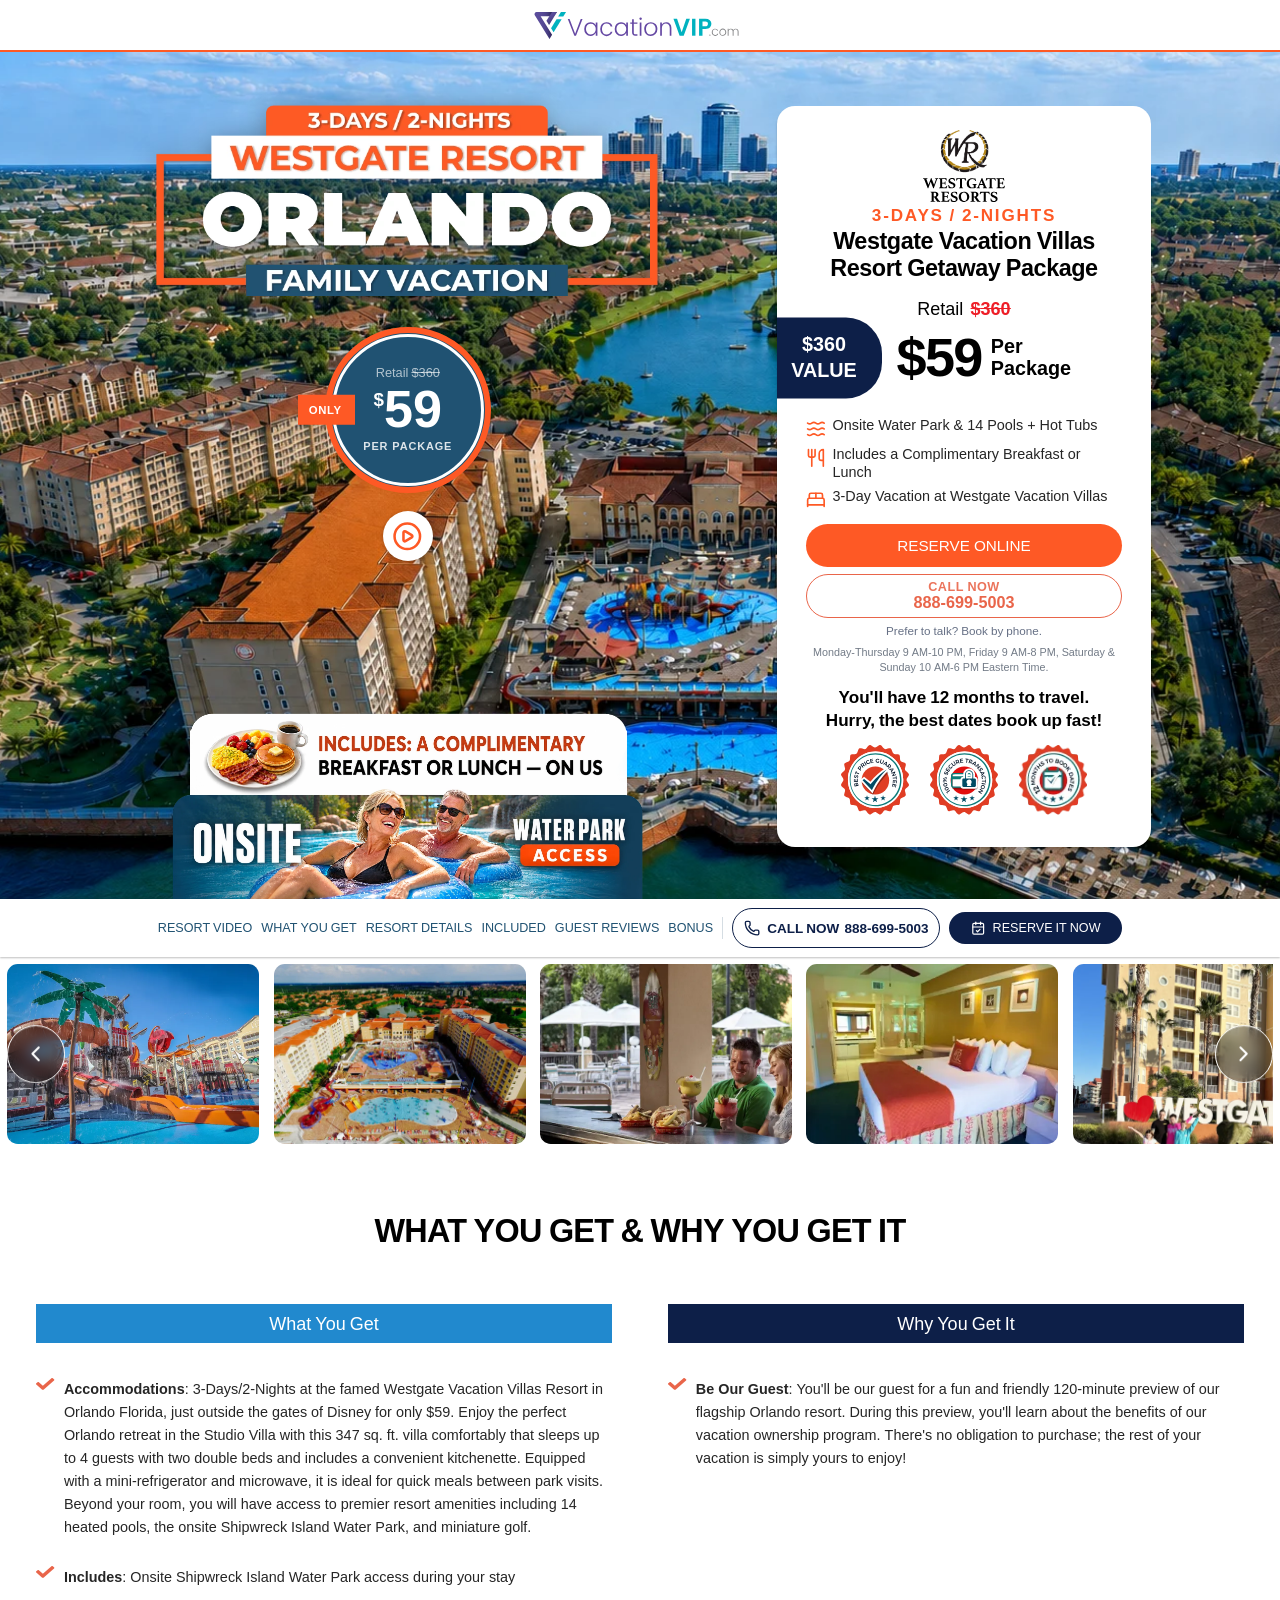
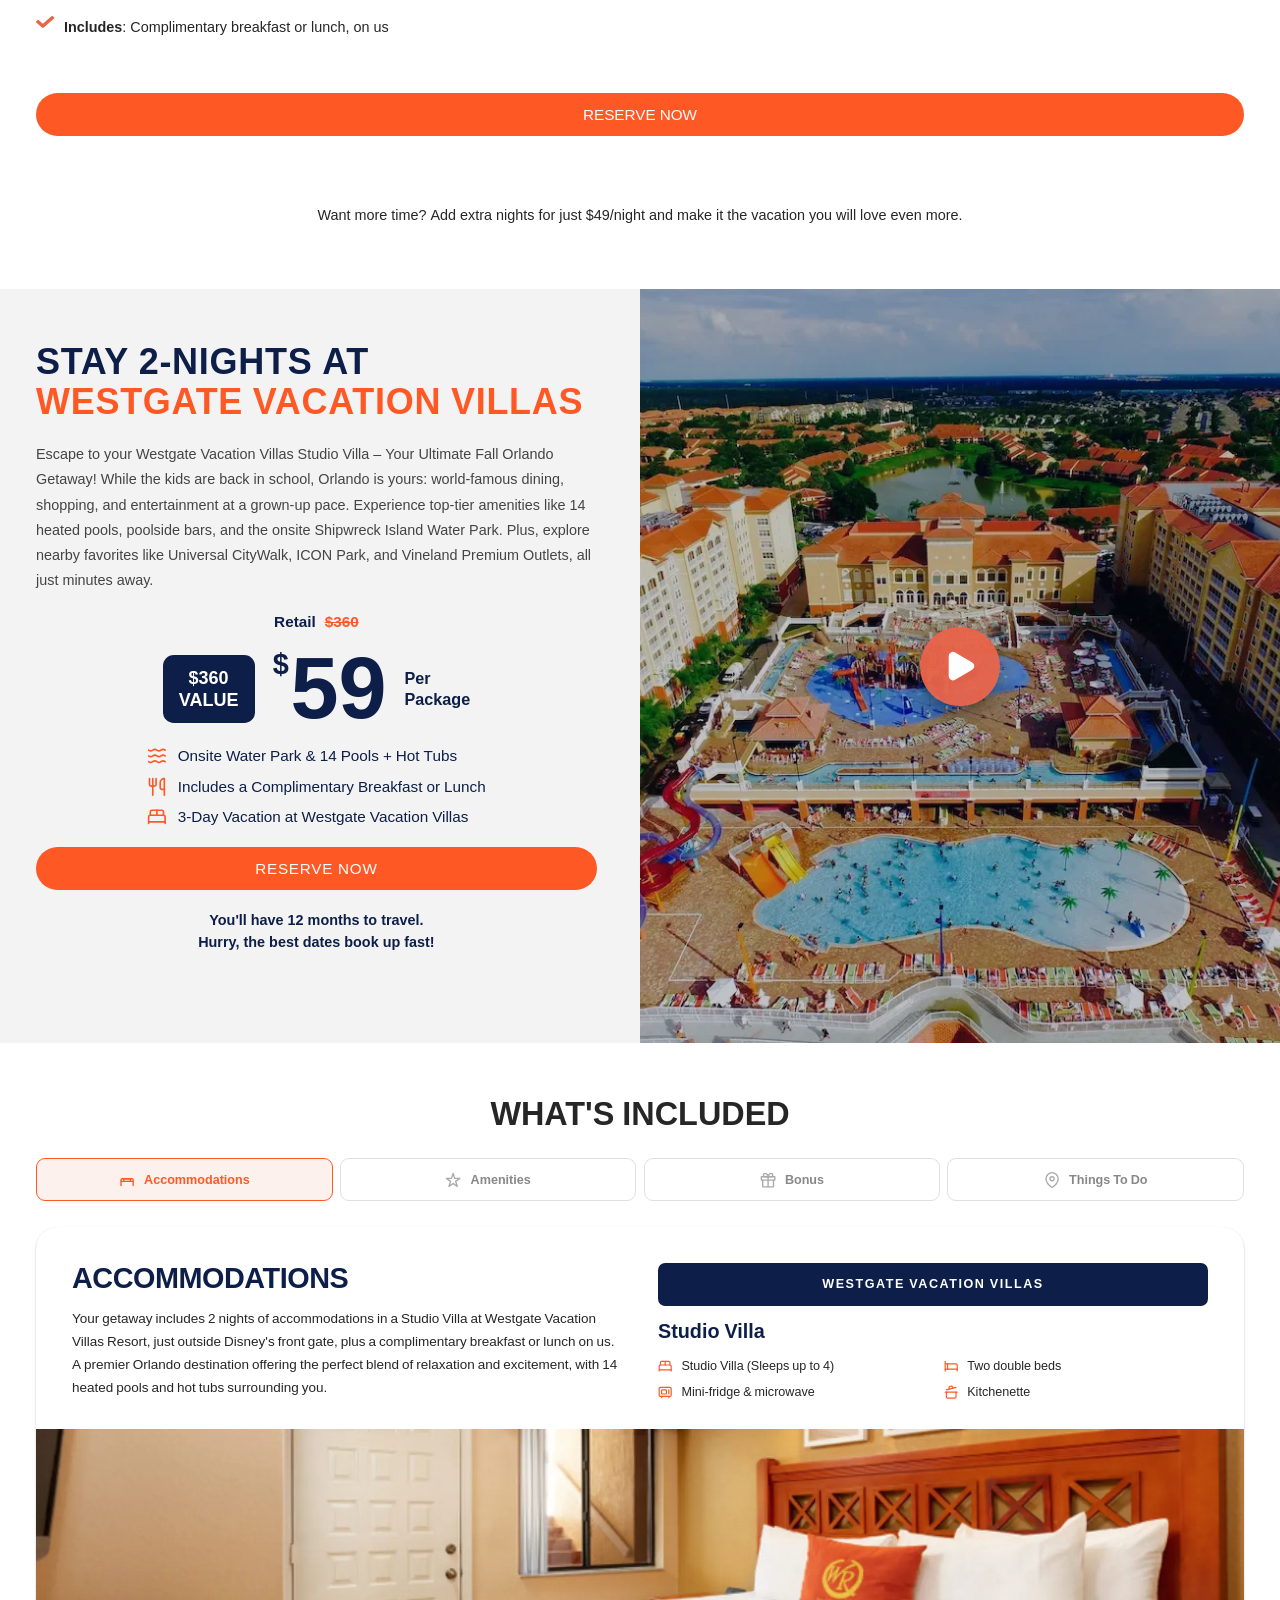
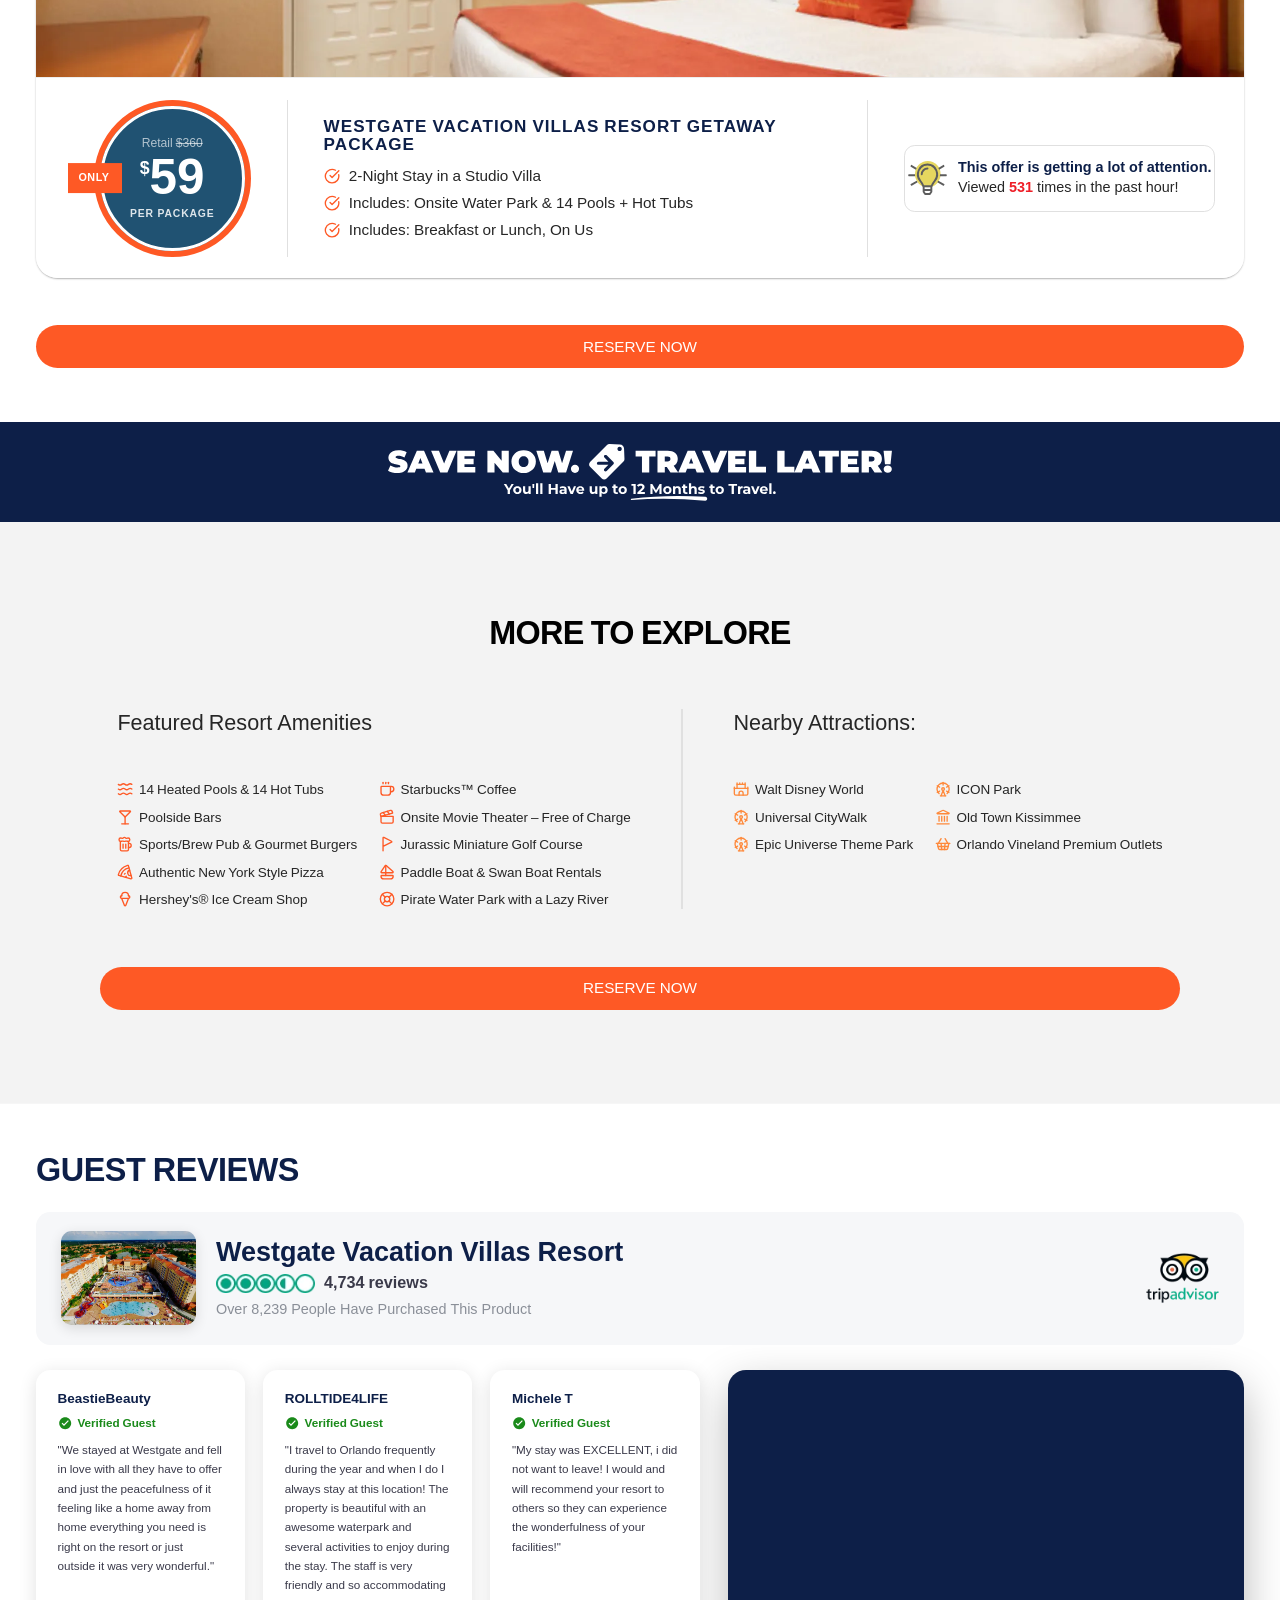
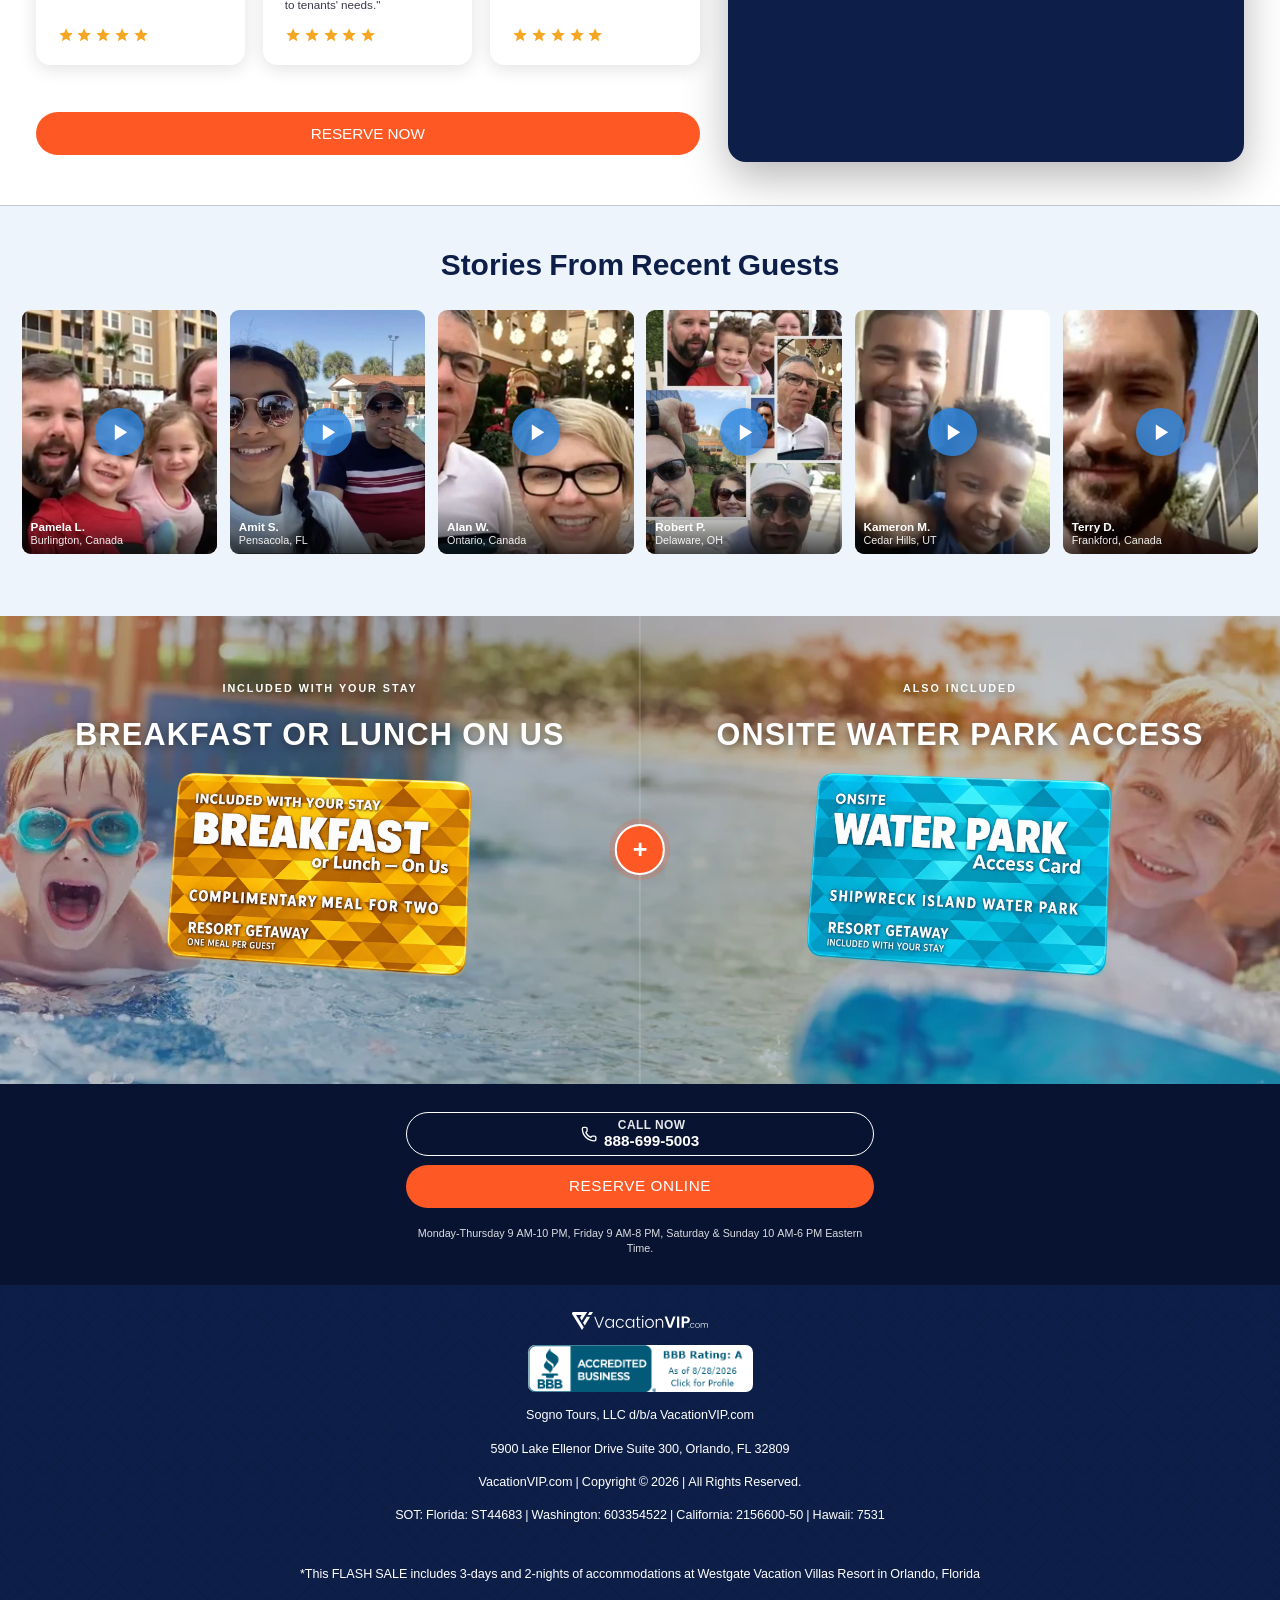
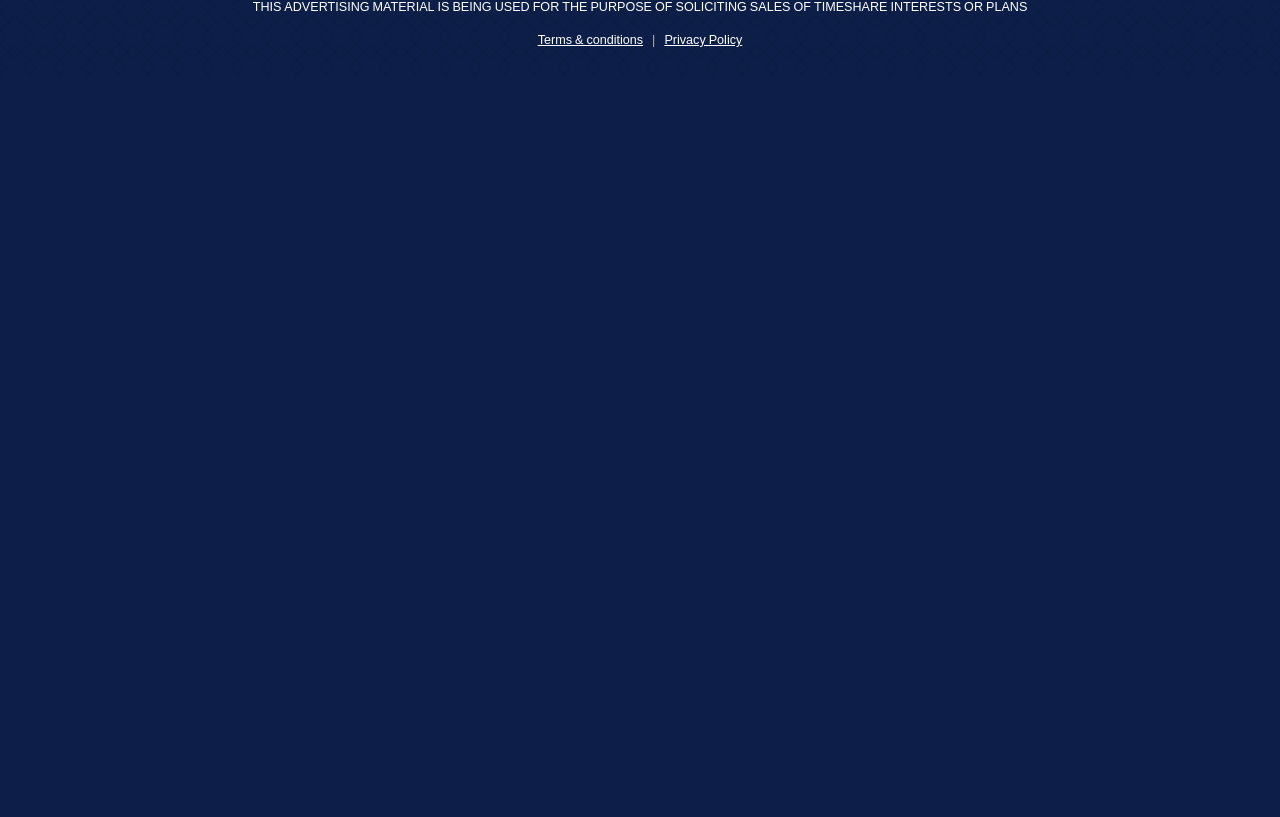
==== commit 2c3ab48f: "feat: route reserve CTAs to payment flow; rework bonus step as $39 gift trip - Point all checkout CT" ====
--- a/index.html
+++ b/index.html
@@ -235,7 +235,7 @@
           <a data-video-id="1" href="#" aria-label="Play video" class="video-resort playvideo playvideo--icon w-inline-block"><i data-lucide="circle-play" class="image-42" aria-hidden="true" style="color:#fe5925;width:34px;height:34px;"></i></a>
           <div class="cta-wrapper">
             <div class="video-button-wrapper"></div>
-            <a href="https://www.vacationvip.com/checkout/sogno-wg-orlando-59/general-information" class="checkout-cta w-button">Reserve now</a>
+            <a href="/payment-flow-w-upgrades/" class="checkout-cta w-button">Reserve now</a>
           </div>
         </div>
         <div class="hero-sales-banner">
@@ -352,7 +352,7 @@
             </div>
           </div>
           <div class="div-block-22">
-            <a data-wf--button--variant="big" href="https://www.vacationvip.com/checkout/sogno-wg-orlando-59/general-information" class="checkout-cta w-button cta-button--primary-large">RESERVE ONLINE</a>
+            <a data-wf--button--variant="big" href="/payment-flow-w-upgrades/" class="checkout-cta w-button cta-button--primary-large">RESERVE ONLINE</a>
             <a href="tel:8886995003" class="cta-button--call" data-call-cta aria-label="CALL NOW 888-699-5003"><span class="cta-call-text"><span class="cta-call-label">CALL NOW</span><span class="cta-call-num">888-699-5003</span></span></a>
             <p class="cta-call-microcopy">Prefer to talk? Book by phone.</p>
             <p class="cta-call-hours">Monday-Thursday 9 AM-10 PM, Friday 9 AM-8 PM, Saturday &amp; Sunday 10 AM-6 PM Eastern Time.</p>
@@ -554,7 +554,7 @@
       </div>
       <button type="button" class="hero-submenu-arrow hero-submenu-arrow--next" aria-label="Scroll menu right"><i data-lucide="chevron-right" aria-hidden="true"></i></button>
       <span class="hero-submenu-div" aria-hidden="true"></span>
-      <a href="tel:8886995003" class="menul2item nav-call" data-call-cta aria-label="CALL NOW 888-699-5003"><i data-lucide="phone" aria-hidden="true"></i><span class="nav-call-text"><span class="nav-call-label">CALL NOW</span><span class="nav-call-num">888-699-5003</span></span></a><a href="https://www.vacationvip.com/checkout/sogno-wg-orlando-59/general-information" class="menul2item checkout-cta nav-variant"><i data-lucide="calendar-check" aria-hidden="true"></i>Reserve it now</a>
+      <a href="tel:8886995003" class="menul2item nav-call" data-call-cta aria-label="CALL NOW 888-699-5003"><i data-lucide="phone" aria-hidden="true"></i><span class="nav-call-text"><span class="nav-call-label">CALL NOW</span><span class="nav-call-num">888-699-5003</span></span></a><a href="/payment-flow-w-upgrades/" class="menul2item checkout-cta nav-variant"><i data-lucide="calendar-check" aria-hidden="true"></i>Reserve it now</a>
     </div>
   </nav>
   <script>
@@ -706,7 +706,7 @@
           </div>
         </div>
       </div>
-      <a data-wf--button--variant="big" href="https://www.vacationvip.com/checkout/sogno-wg-orlando-59/general-information" class="checkout-cta w-variant-bb32e703-515b-0273-c76d-ea9f00368c6a w-button">Reserve now</a>
+      <a data-wf--button--variant="big" href="/payment-flow-w-upgrades/" class="checkout-cta w-variant-bb32e703-515b-0273-c76d-ea9f00368c6a w-button">Reserve now</a>
       <p class="wyg-extra-nights">Want more time? Add extra nights for just $49/night and make it the vacation you will love even more.</p>
     </div>
   </div>
@@ -860,7 +860,7 @@
         </div>
       </div>
 
-      <a href="https://www.vacationvip.com/checkout/sogno-wg-orlando-59/general-information" class="hs-cta">Reserve Now</a>
+      <a href="/payment-flow-w-upgrades/" class="hs-cta">Reserve Now</a>
 
       <p class="hs-trust">You'll have 12 months to travel.<br>Hurry, the best dates book up fast!</p>
 
@@ -1266,7 +1266,7 @@
         </div>
       </div>
 
-      <a href="https://www.vacationvip.com/checkout/sogno-wg-orlando-59/general-information" class="rd-cta rd-cta-full">Reserve Now</a>
+      <a href="/payment-flow-w-upgrades/" class="rd-cta rd-cta-full">Reserve Now</a>
 
     </div>
   </section>
@@ -1279,7 +1279,7 @@
     .vector-cta:hover .vector-cta-img { display: none; }
     .vector-cta:hover .vector-cta-text { display: block; }
   </style>
-  <a href="https://www.vacationvip.com/checkout/sogno-wg-orlando-59/general-information" class="div-block-5 vector-cta" aria-label="Reserve now">
+  <a href="/payment-flow-w-upgrades/" class="div-block-5 vector-cta" aria-label="Reserve now">
     <img loading="lazy" src="images/Vector-1.svg" alt="" class="vector-cta-img">
     <span class="vector-cta-text">Reserve Now</span>
   </a>
@@ -1414,7 +1414,7 @@
         </div>
       </div>
       <div class="div-block-21">
-        <a data-wf--button--variant="big" href="https://www.vacationvip.com/checkout/sogno-wg-orlando-59/general-information" class="checkout-cta w-variant-bb32e703-515b-0273-c76d-ea9f00368c6a w-button">Reserve now</a>
+        <a data-wf--button--variant="big" href="/payment-flow-w-upgrades/" class="checkout-cta w-variant-bb32e703-515b-0273-c76d-ea9f00368c6a w-button">Reserve now</a>
       </div>
     </div>
   </section>
@@ -1798,7 +1798,7 @@
 
     </div>
 
-    <a href="https://www.vacationvip.com/checkout/sogno-wg-orlando-59/general-information" class="gr-cta">Reserve Now</a>
+    <a href="/payment-flow-w-upgrades/" class="gr-cta">Reserve Now</a>
 
     </div>
 
@@ -2041,7 +2041,7 @@
 
     <!-- Full-width CTA bar -->
     <div class="bch-cta-bar">
-      <div class="bch-cta-actions"><a href="tel:8886995003" class="bch-call" data-call-cta aria-label="CALL NOW 888-699-5003"><i data-lucide="phone" aria-hidden="true"></i><span class="bch-call-text"><span class="bch-call-label">CALL NOW</span><span class="bch-call-num">888-699-5003</span></span></a><a href="https://www.vacationvip.com/checkout/sogno-wg-orlando-59/general-information" class="bch-cta">RESERVE ONLINE</a><p class="bch-call-hours">Monday-Thursday 9 AM-10 PM, Friday 9 AM-8 PM, Saturday &amp; Sunday 10 AM-6 PM Eastern Time.</p></div>
+      <div class="bch-cta-actions"><a href="tel:8886995003" class="bch-call" data-call-cta aria-label="CALL NOW 888-699-5003"><i data-lucide="phone" aria-hidden="true"></i><span class="bch-call-text"><span class="bch-call-label">CALL NOW</span><span class="bch-call-num">888-699-5003</span></span></a><a href="/payment-flow-w-upgrades/" class="bch-cta">RESERVE ONLINE</a><p class="bch-call-hours">Monday-Thursday 9 AM-10 PM, Friday 9 AM-8 PM, Saturday &amp; Sunday 10 AM-6 PM Eastern Time.</p></div>
     </div>
 
   </section>
@@ -2277,7 +2277,7 @@
   </div>
   <div class="msc-actions">
     <a href="tel:8886995003" class="msc-call" data-call-cta aria-label="CALL NOW 888-699-5003"><i data-lucide="phone" aria-hidden="true"></i><span class="msc-call-text"><span class="msc-call-label">CALL NOW</span><span class="msc-call-num">888-699-5003</span></span></a>
-    <a href="https://www.vacationvip.com/checkout/sogno-wg-orlando-59/general-information" class="msc-cta">RESERVE ONLINE</a>
+    <a href="/payment-flow-w-upgrades/" class="msc-cta">RESERVE ONLINE</a>
   </div>
 </div>
 <script>
@@ -2535,7 +2535,7 @@
           })(buttons[i]);
         }
       })();
-    </script> <script>(function(){const paths = {"meta":"https://www.vacationvip.com/checkout/sogno-wg-orlando-59/general-information","google":"https://www.vacationvip.com/checkout/go/sogno-wg-orlando-59-go/","bing":"https://www.vacationvip.com/checkout/sogno-wg-orlando-59-ma/general-information"};
+    </script> <script>(function(){const paths = {"meta":"/payment-flow-w-upgrades/","google":"https://www.vacationvip.com/checkout/go/sogno-wg-orlando-59-go/","bing":"https://www.vacationvip.com/checkout/sogno-wg-orlando-59-ma/general-information"};
 const defaultChannel = "meta";
 const suppressScarcityFor = ["google","bing"];
 
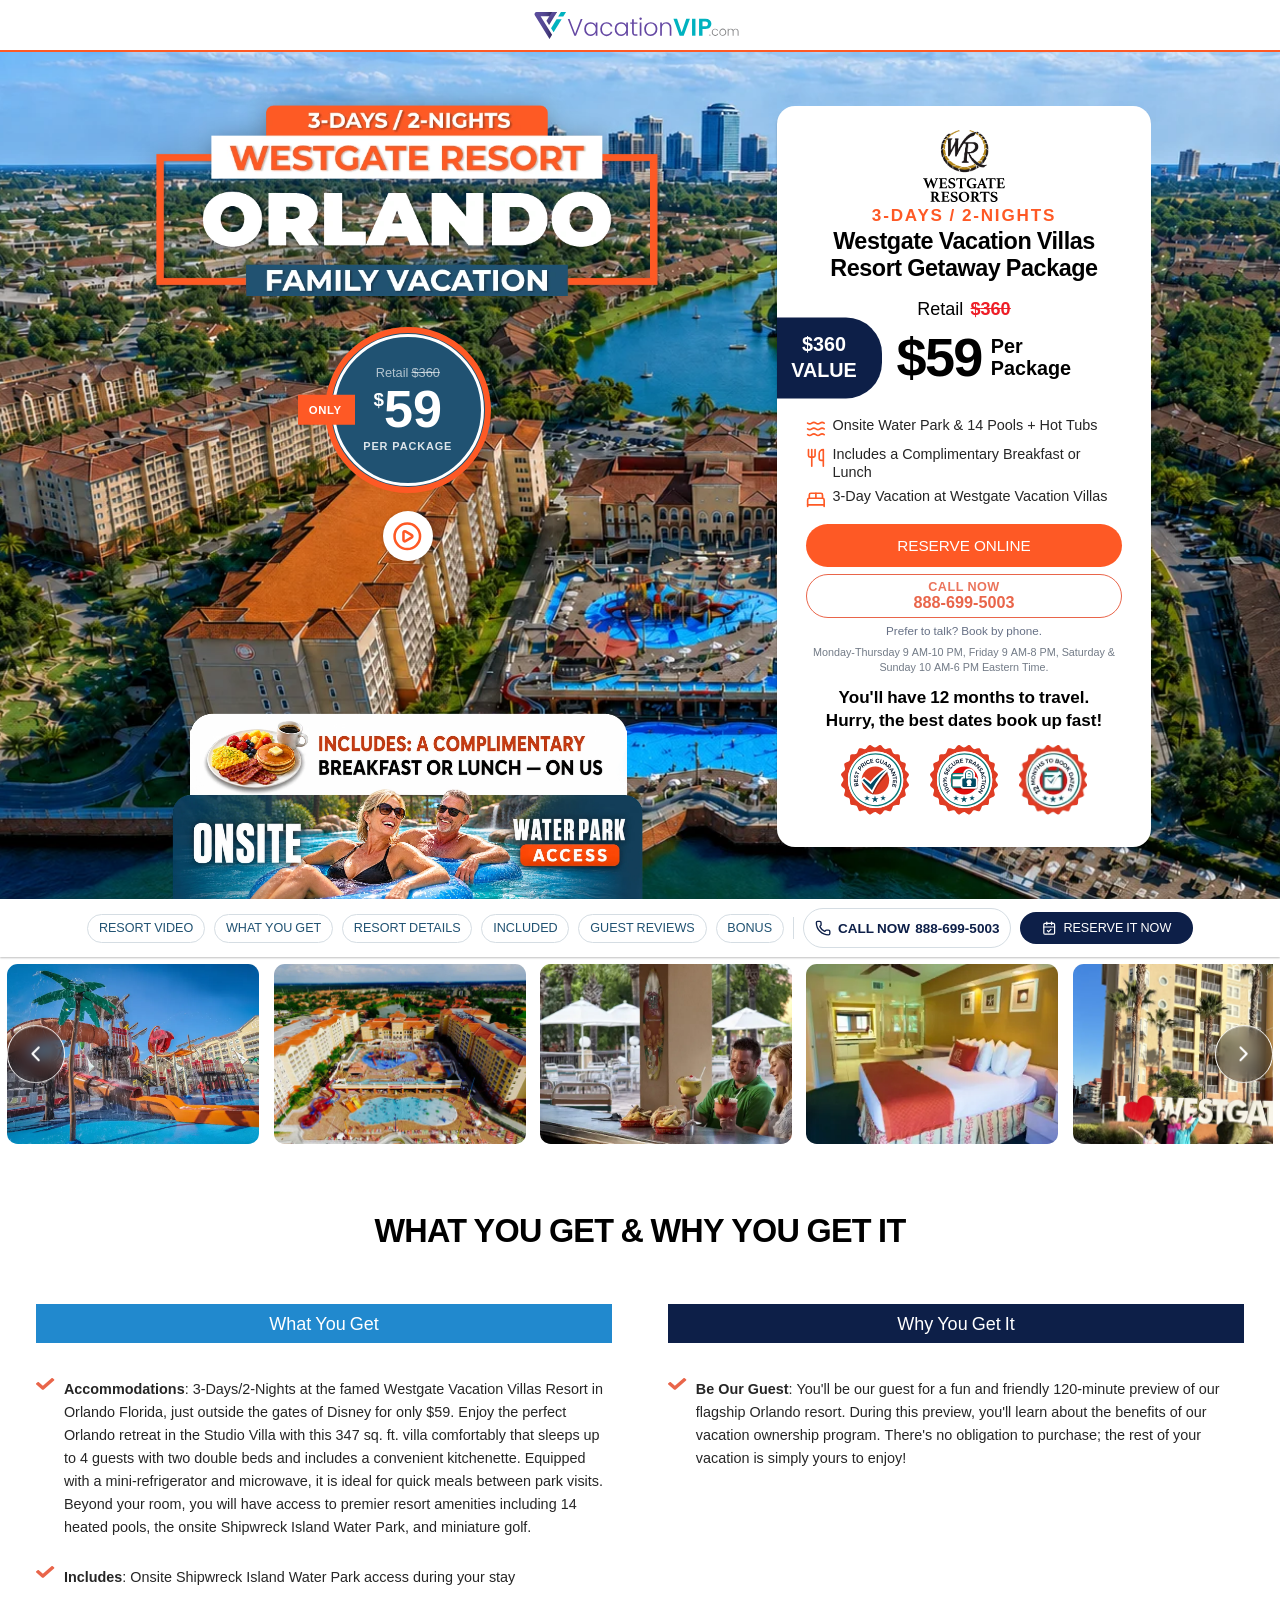
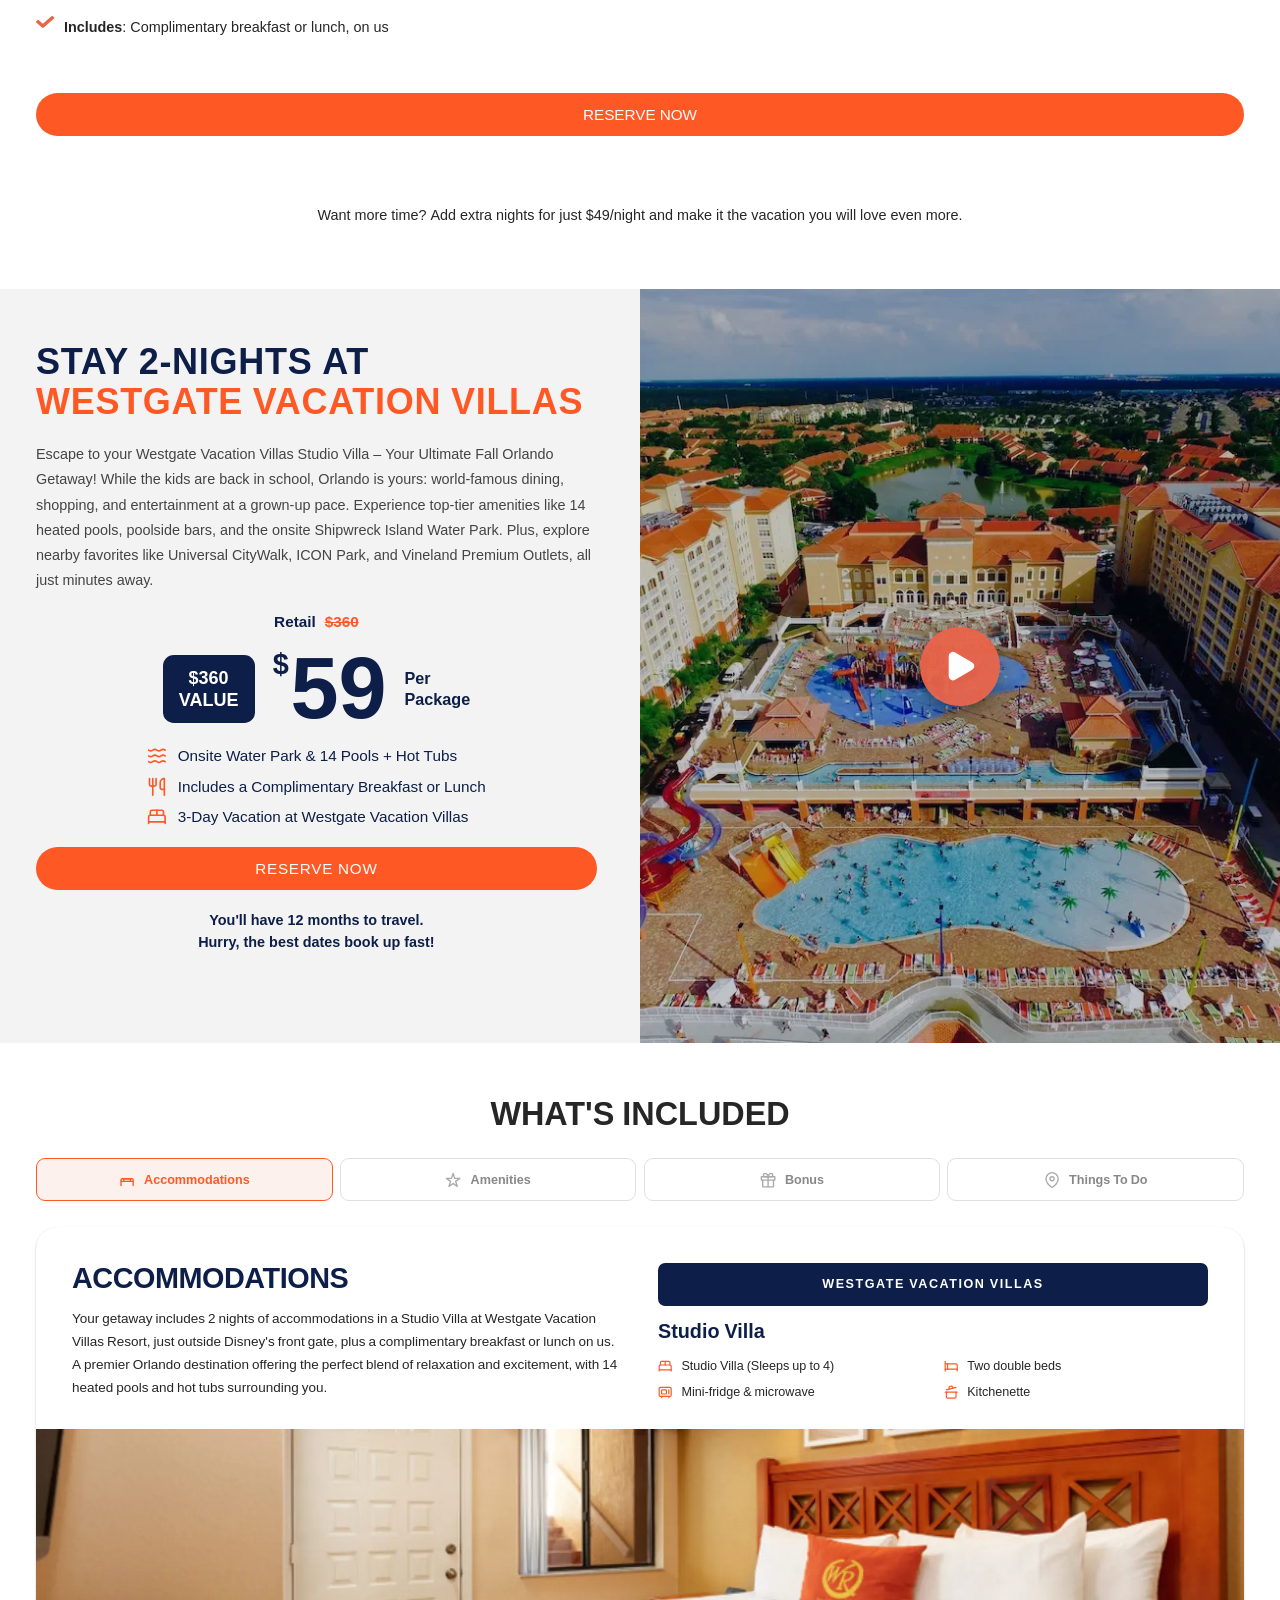
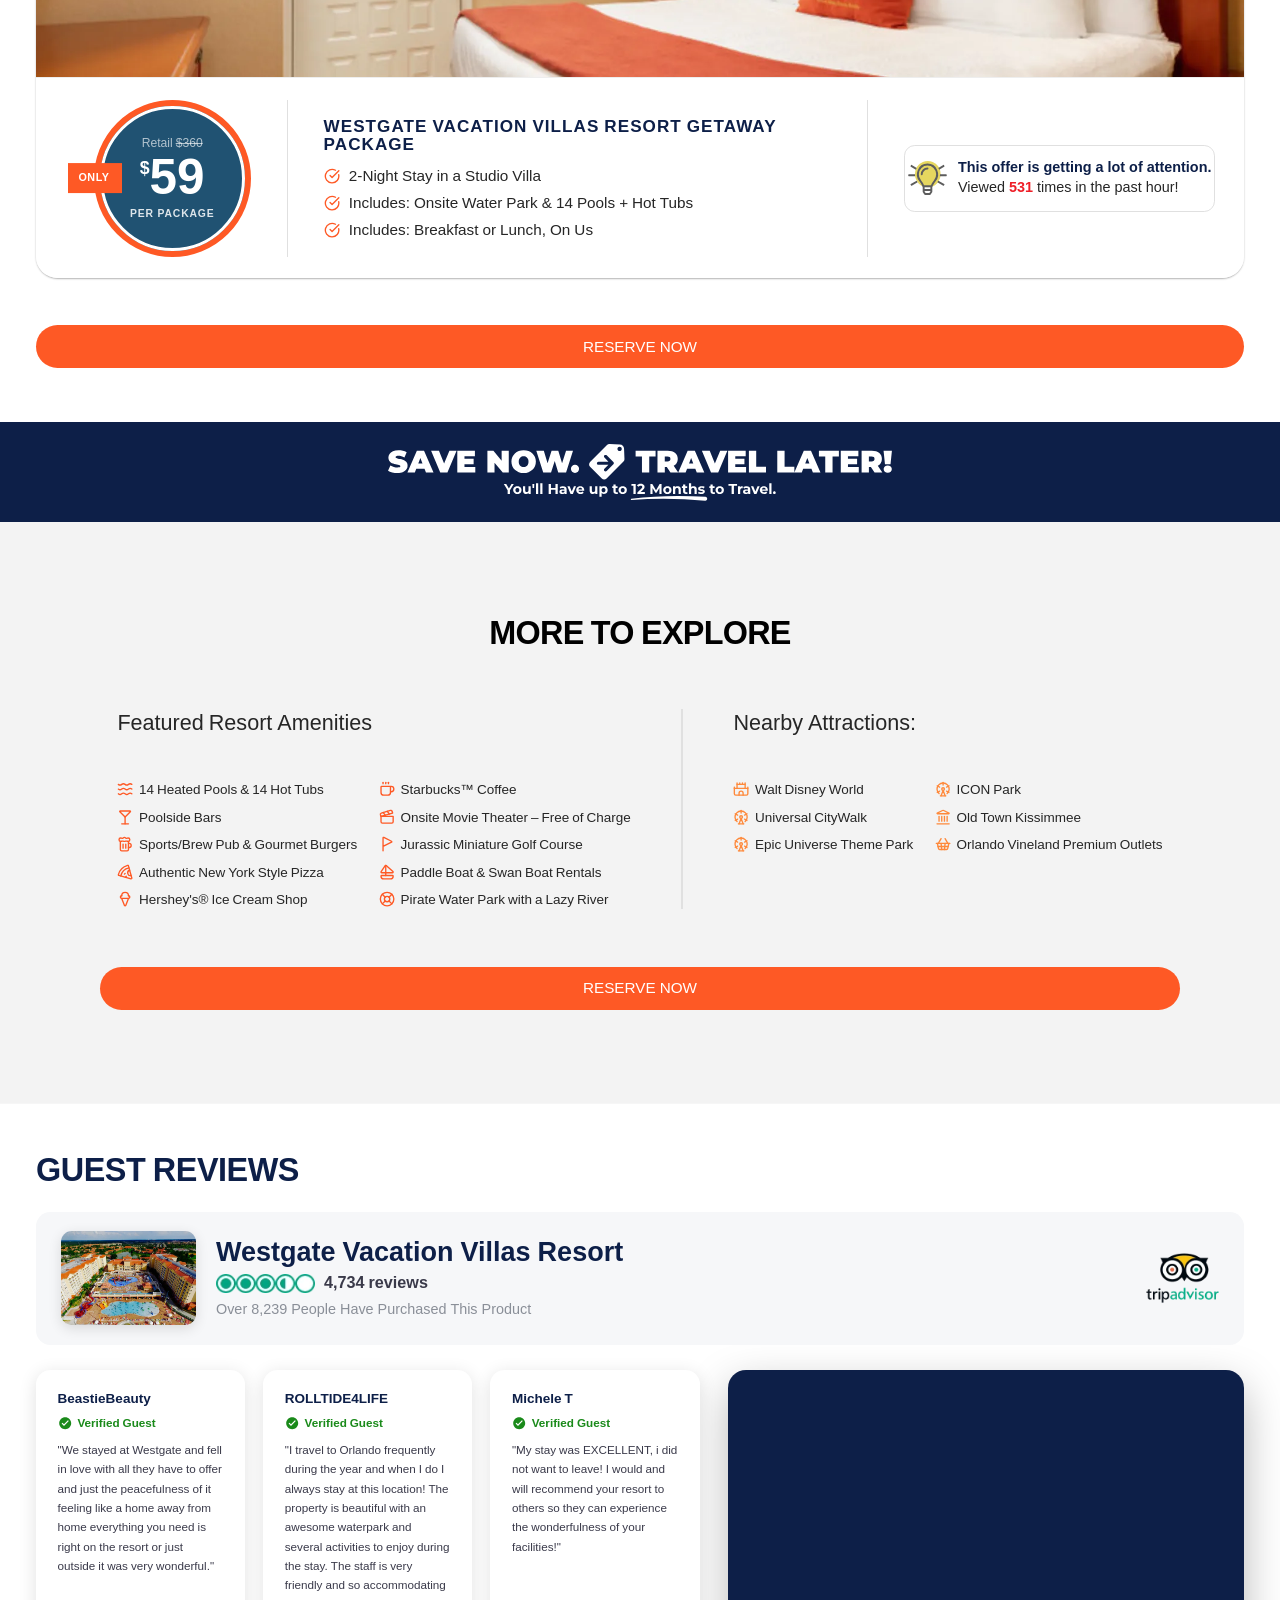
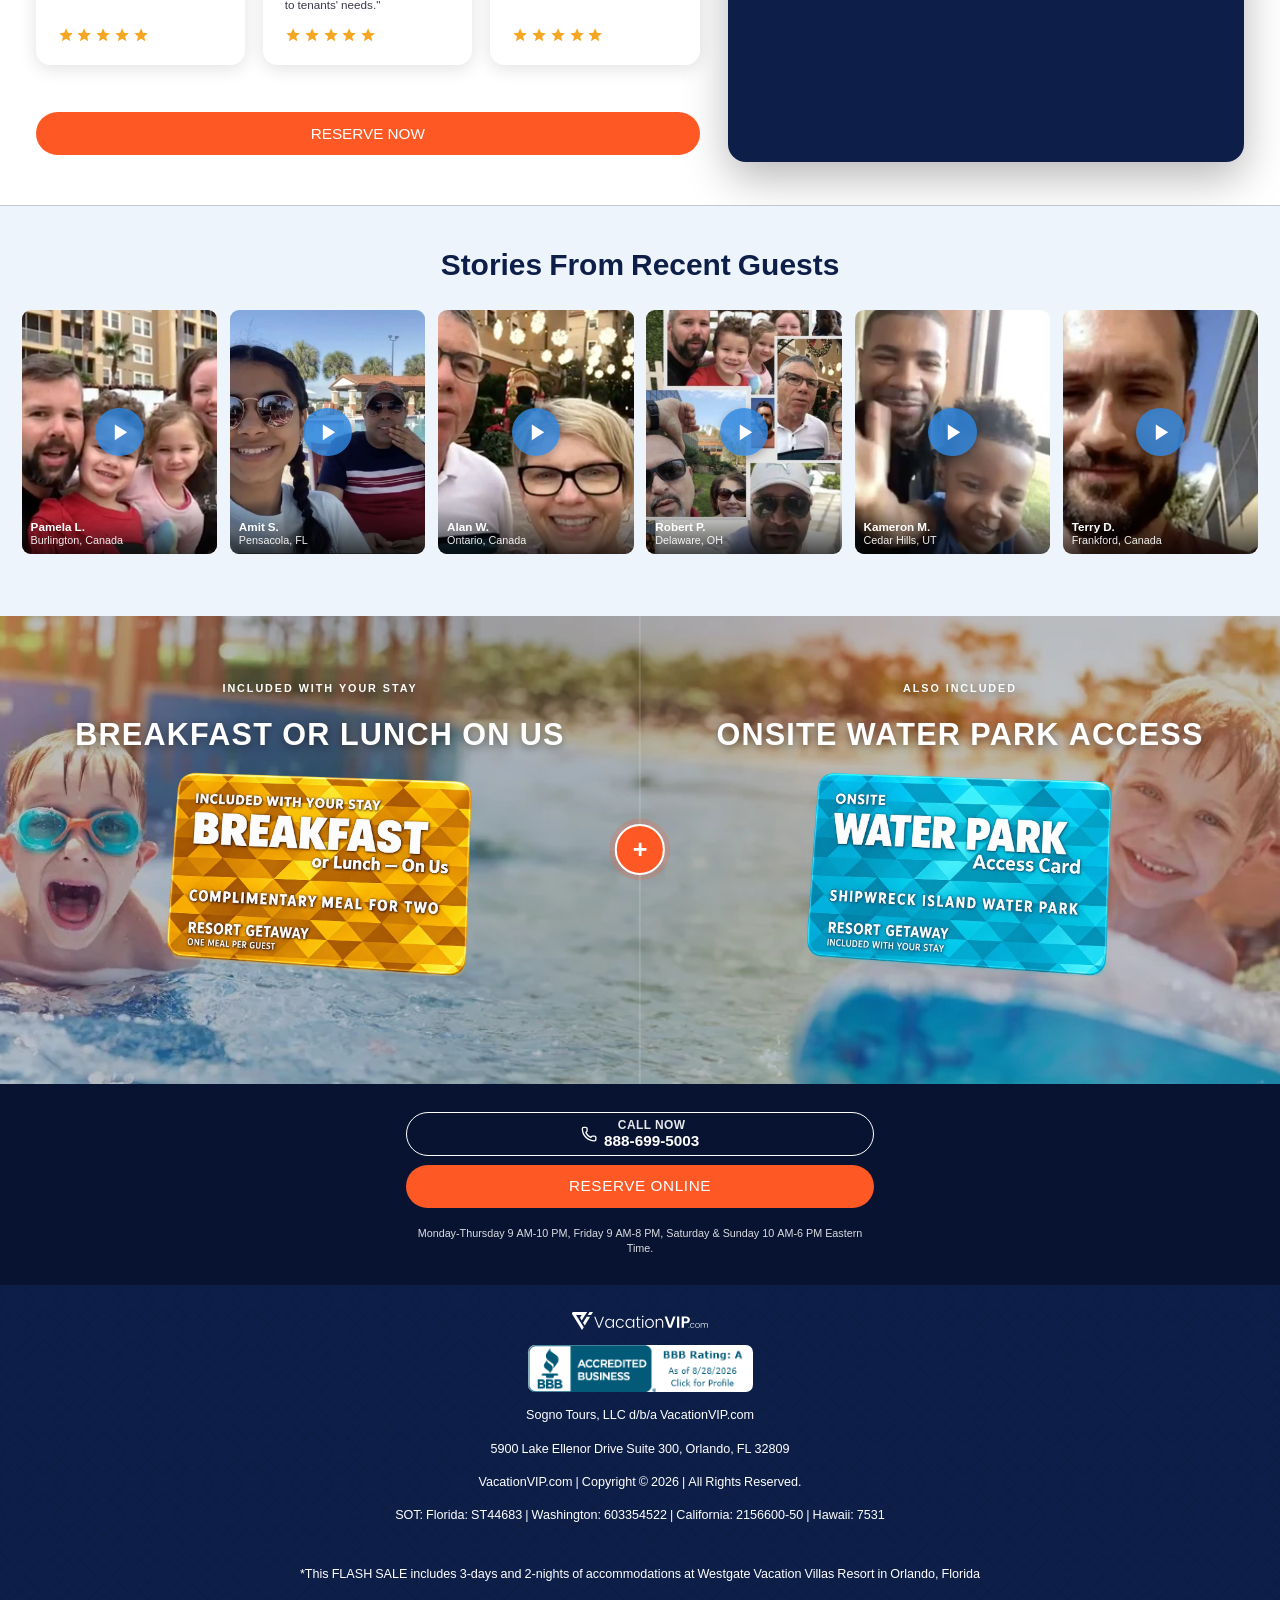
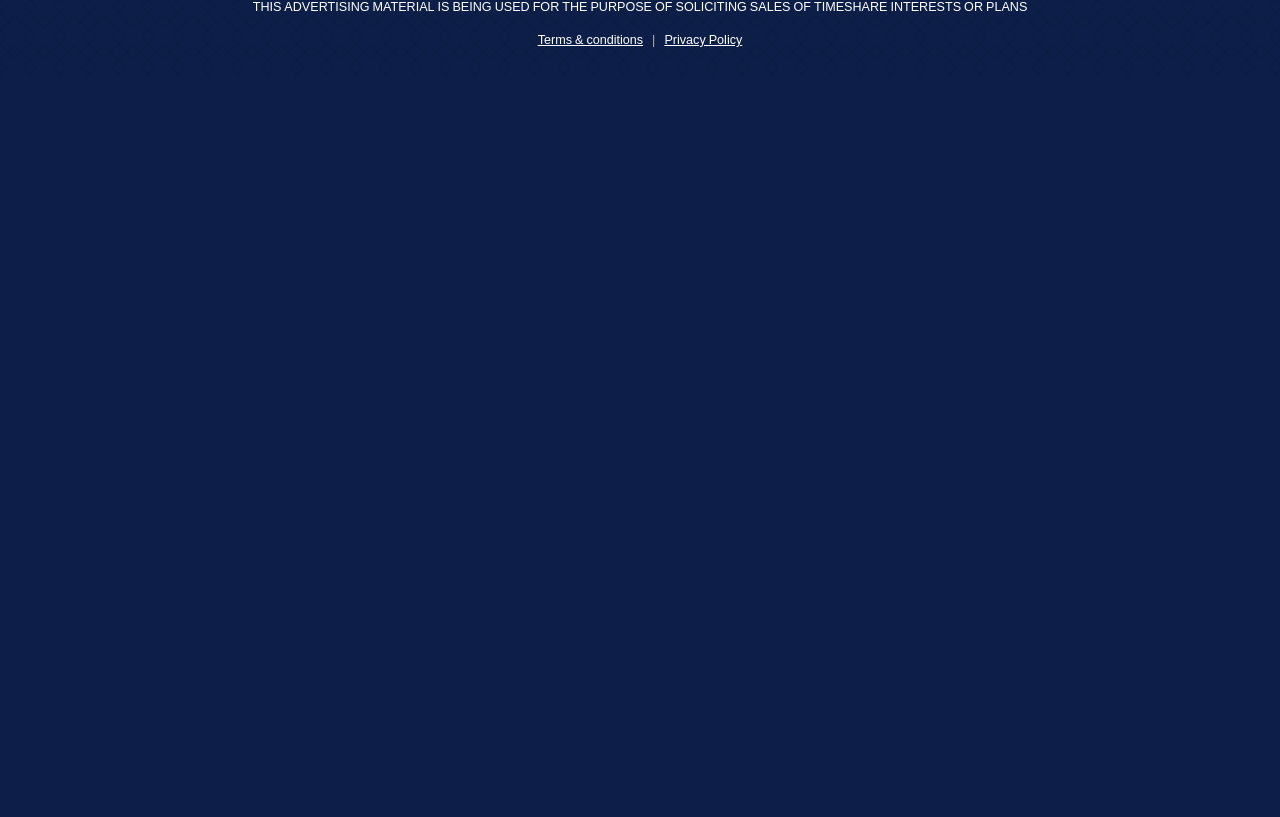
==== commit 47ac3d33: "Revert "feat: route reserve CTAs to payment flow; rework bonus step as $39 gift trip" Moved to branc" ====
--- a/index.html
+++ b/index.html
@@ -235,7 +235,7 @@
           <a data-video-id="1" href="#" aria-label="Play video" class="video-resort playvideo playvideo--icon w-inline-block"><i data-lucide="circle-play" class="image-42" aria-hidden="true" style="color:#fe5925;width:34px;height:34px;"></i></a>
           <div class="cta-wrapper">
             <div class="video-button-wrapper"></div>
-            <a href="/payment-flow-w-upgrades/" class="checkout-cta w-button">Reserve now</a>
+            <a href="https://www.vacationvip.com/checkout/sogno-wg-orlando-59/general-information" class="checkout-cta w-button">Reserve now</a>
           </div>
         </div>
         <div class="hero-sales-banner">
@@ -352,7 +352,7 @@
             </div>
           </div>
           <div class="div-block-22">
-            <a data-wf--button--variant="big" href="/payment-flow-w-upgrades/" class="checkout-cta w-button cta-button--primary-large">RESERVE ONLINE</a>
+            <a data-wf--button--variant="big" href="https://www.vacationvip.com/checkout/sogno-wg-orlando-59/general-information" class="checkout-cta w-button cta-button--primary-large">RESERVE ONLINE</a>
             <a href="tel:8886995003" class="cta-button--call" data-call-cta aria-label="CALL NOW 888-699-5003"><span class="cta-call-text"><span class="cta-call-label">CALL NOW</span><span class="cta-call-num">888-699-5003</span></span></a>
             <p class="cta-call-microcopy">Prefer to talk? Book by phone.</p>
             <p class="cta-call-hours">Monday-Thursday 9 AM-10 PM, Friday 9 AM-8 PM, Saturday &amp; Sunday 10 AM-6 PM Eastern Time.</p>
@@ -554,7 +554,7 @@
       </div>
       <button type="button" class="hero-submenu-arrow hero-submenu-arrow--next" aria-label="Scroll menu right"><i data-lucide="chevron-right" aria-hidden="true"></i></button>
       <span class="hero-submenu-div" aria-hidden="true"></span>
-      <a href="tel:8886995003" class="menul2item nav-call" data-call-cta aria-label="CALL NOW 888-699-5003"><i data-lucide="phone" aria-hidden="true"></i><span class="nav-call-text"><span class="nav-call-label">CALL NOW</span><span class="nav-call-num">888-699-5003</span></span></a><a href="/payment-flow-w-upgrades/" class="menul2item checkout-cta nav-variant"><i data-lucide="calendar-check" aria-hidden="true"></i>Reserve it now</a>
+      <a href="tel:8886995003" class="menul2item nav-call" data-call-cta aria-label="CALL NOW 888-699-5003"><i data-lucide="phone" aria-hidden="true"></i><span class="nav-call-text"><span class="nav-call-label">CALL NOW</span><span class="nav-call-num">888-699-5003</span></span></a><a href="https://www.vacationvip.com/checkout/sogno-wg-orlando-59/general-information" class="menul2item checkout-cta nav-variant"><i data-lucide="calendar-check" aria-hidden="true"></i>Reserve it now</a>
     </div>
   </nav>
   <script>
@@ -706,7 +706,7 @@
           </div>
         </div>
       </div>
-      <a data-wf--button--variant="big" href="/payment-flow-w-upgrades/" class="checkout-cta w-variant-bb32e703-515b-0273-c76d-ea9f00368c6a w-button">Reserve now</a>
+      <a data-wf--button--variant="big" href="https://www.vacationvip.com/checkout/sogno-wg-orlando-59/general-information" class="checkout-cta w-variant-bb32e703-515b-0273-c76d-ea9f00368c6a w-button">Reserve now</a>
       <p class="wyg-extra-nights">Want more time? Add extra nights for just $49/night and make it the vacation you will love even more.</p>
     </div>
   </div>
@@ -860,7 +860,7 @@
         </div>
       </div>
 
-      <a href="/payment-flow-w-upgrades/" class="hs-cta">Reserve Now</a>
+      <a href="https://www.vacationvip.com/checkout/sogno-wg-orlando-59/general-information" class="hs-cta">Reserve Now</a>
 
       <p class="hs-trust">You'll have 12 months to travel.<br>Hurry, the best dates book up fast!</p>
 
@@ -1266,7 +1266,7 @@
         </div>
       </div>
 
-      <a href="/payment-flow-w-upgrades/" class="rd-cta rd-cta-full">Reserve Now</a>
+      <a href="https://www.vacationvip.com/checkout/sogno-wg-orlando-59/general-information" class="rd-cta rd-cta-full">Reserve Now</a>
 
     </div>
   </section>
@@ -1279,7 +1279,7 @@
     .vector-cta:hover .vector-cta-img { display: none; }
     .vector-cta:hover .vector-cta-text { display: block; }
   </style>
-  <a href="/payment-flow-w-upgrades/" class="div-block-5 vector-cta" aria-label="Reserve now">
+  <a href="https://www.vacationvip.com/checkout/sogno-wg-orlando-59/general-information" class="div-block-5 vector-cta" aria-label="Reserve now">
     <img loading="lazy" src="images/Vector-1.svg" alt="" class="vector-cta-img">
     <span class="vector-cta-text">Reserve Now</span>
   </a>
@@ -1414,7 +1414,7 @@
         </div>
       </div>
       <div class="div-block-21">
-        <a data-wf--button--variant="big" href="/payment-flow-w-upgrades/" class="checkout-cta w-variant-bb32e703-515b-0273-c76d-ea9f00368c6a w-button">Reserve now</a>
+        <a data-wf--button--variant="big" href="https://www.vacationvip.com/checkout/sogno-wg-orlando-59/general-information" class="checkout-cta w-variant-bb32e703-515b-0273-c76d-ea9f00368c6a w-button">Reserve now</a>
       </div>
     </div>
   </section>
@@ -1798,7 +1798,7 @@
 
     </div>
 
-    <a href="/payment-flow-w-upgrades/" class="gr-cta">Reserve Now</a>
+    <a href="https://www.vacationvip.com/checkout/sogno-wg-orlando-59/general-information" class="gr-cta">Reserve Now</a>
 
     </div>
 
@@ -2041,7 +2041,7 @@
 
     <!-- Full-width CTA bar -->
     <div class="bch-cta-bar">
-      <div class="bch-cta-actions"><a href="tel:8886995003" class="bch-call" data-call-cta aria-label="CALL NOW 888-699-5003"><i data-lucide="phone" aria-hidden="true"></i><span class="bch-call-text"><span class="bch-call-label">CALL NOW</span><span class="bch-call-num">888-699-5003</span></span></a><a href="/payment-flow-w-upgrades/" class="bch-cta">RESERVE ONLINE</a><p class="bch-call-hours">Monday-Thursday 9 AM-10 PM, Friday 9 AM-8 PM, Saturday &amp; Sunday 10 AM-6 PM Eastern Time.</p></div>
+      <div class="bch-cta-actions"><a href="tel:8886995003" class="bch-call" data-call-cta aria-label="CALL NOW 888-699-5003"><i data-lucide="phone" aria-hidden="true"></i><span class="bch-call-text"><span class="bch-call-label">CALL NOW</span><span class="bch-call-num">888-699-5003</span></span></a><a href="https://www.vacationvip.com/checkout/sogno-wg-orlando-59/general-information" class="bch-cta">RESERVE ONLINE</a><p class="bch-call-hours">Monday-Thursday 9 AM-10 PM, Friday 9 AM-8 PM, Saturday &amp; Sunday 10 AM-6 PM Eastern Time.</p></div>
     </div>
 
   </section>
@@ -2277,7 +2277,7 @@
   </div>
   <div class="msc-actions">
     <a href="tel:8886995003" class="msc-call" data-call-cta aria-label="CALL NOW 888-699-5003"><i data-lucide="phone" aria-hidden="true"></i><span class="msc-call-text"><span class="msc-call-label">CALL NOW</span><span class="msc-call-num">888-699-5003</span></span></a>
-    <a href="/payment-flow-w-upgrades/" class="msc-cta">RESERVE ONLINE</a>
+    <a href="https://www.vacationvip.com/checkout/sogno-wg-orlando-59/general-information" class="msc-cta">RESERVE ONLINE</a>
   </div>
 </div>
 <script>
@@ -2535,7 +2535,7 @@
           })(buttons[i]);
         }
       })();
-    </script> <script>(function(){const paths = {"meta":"/payment-flow-w-upgrades/","google":"https://www.vacationvip.com/checkout/go/sogno-wg-orlando-59-go/","bing":"https://www.vacationvip.com/checkout/sogno-wg-orlando-59-ma/general-information"};
+    </script> <script>(function(){const paths = {"meta":"https://www.vacationvip.com/checkout/sogno-wg-orlando-59/general-information","google":"https://www.vacationvip.com/checkout/go/sogno-wg-orlando-59-go/","bing":"https://www.vacationvip.com/checkout/sogno-wg-orlando-59-ma/general-information"};
 const defaultChannel = "meta";
 const suppressScarcityFor = ["google","bing"];
 
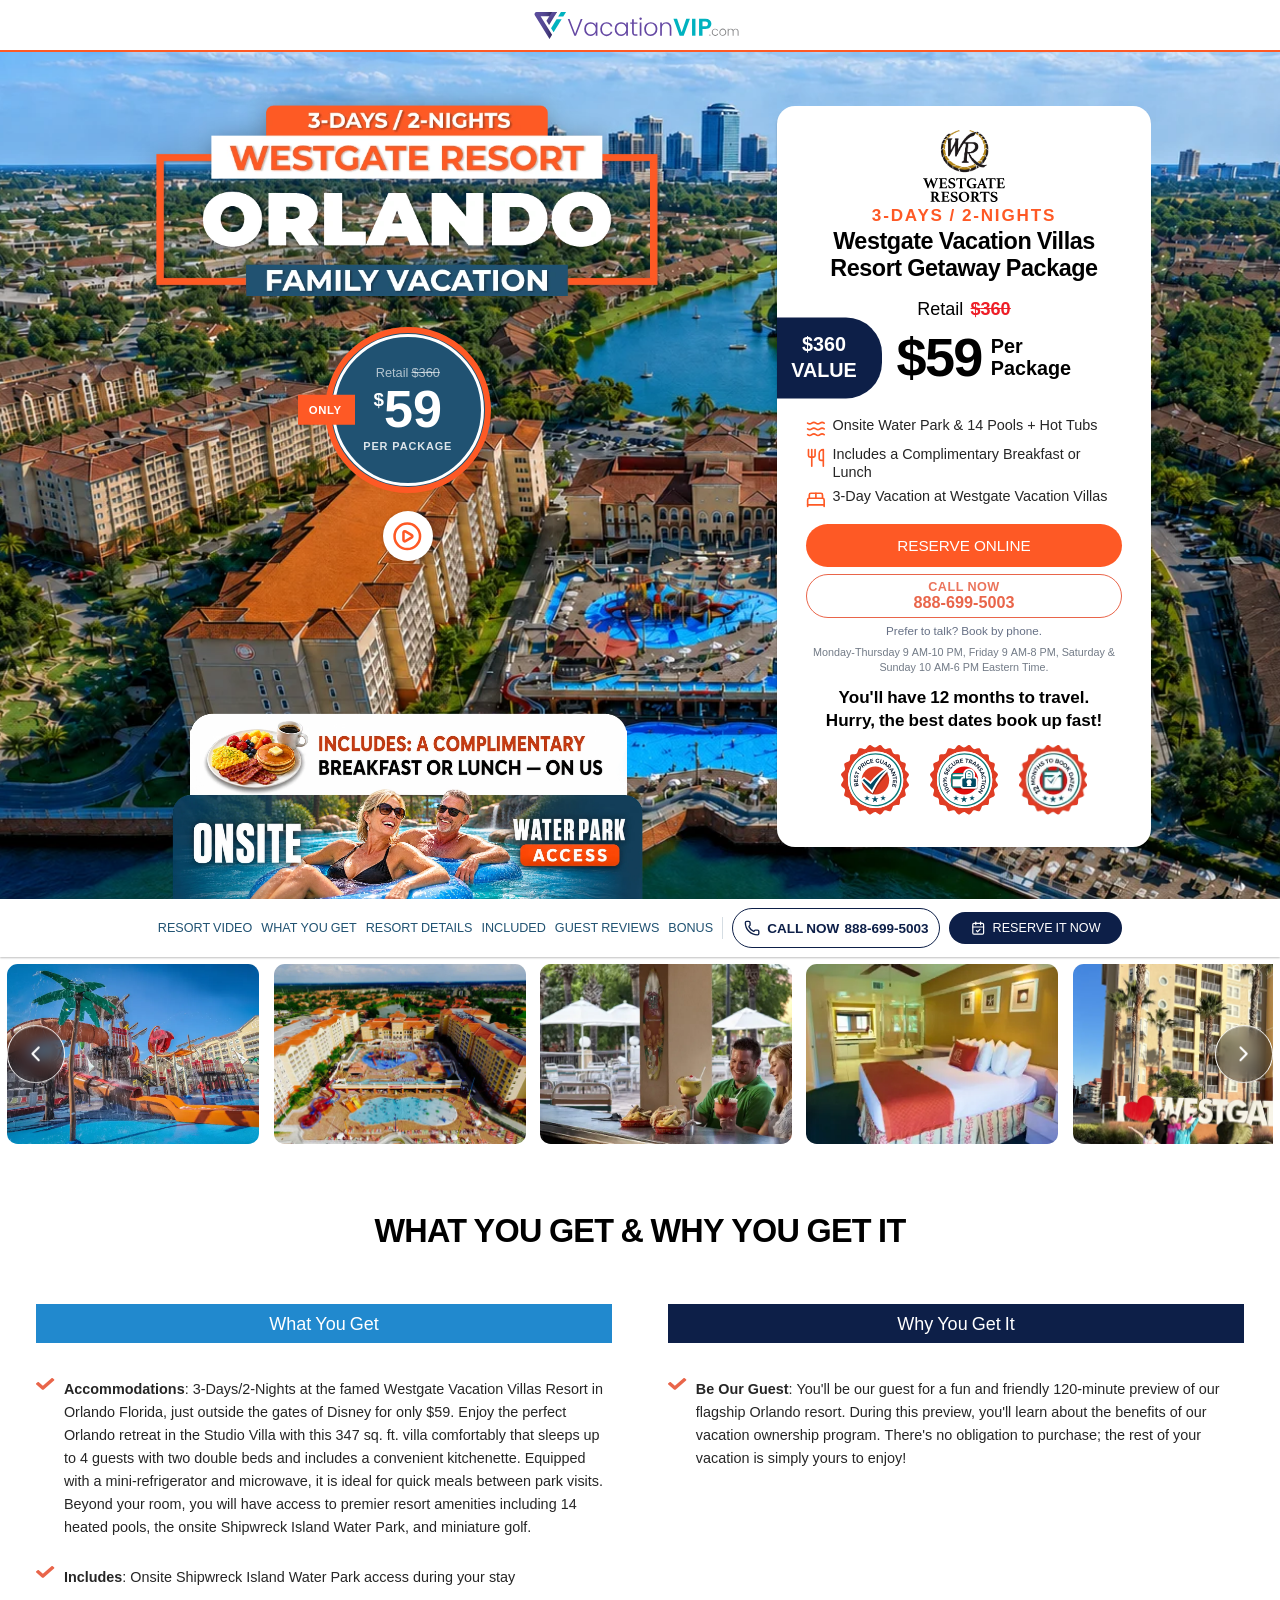
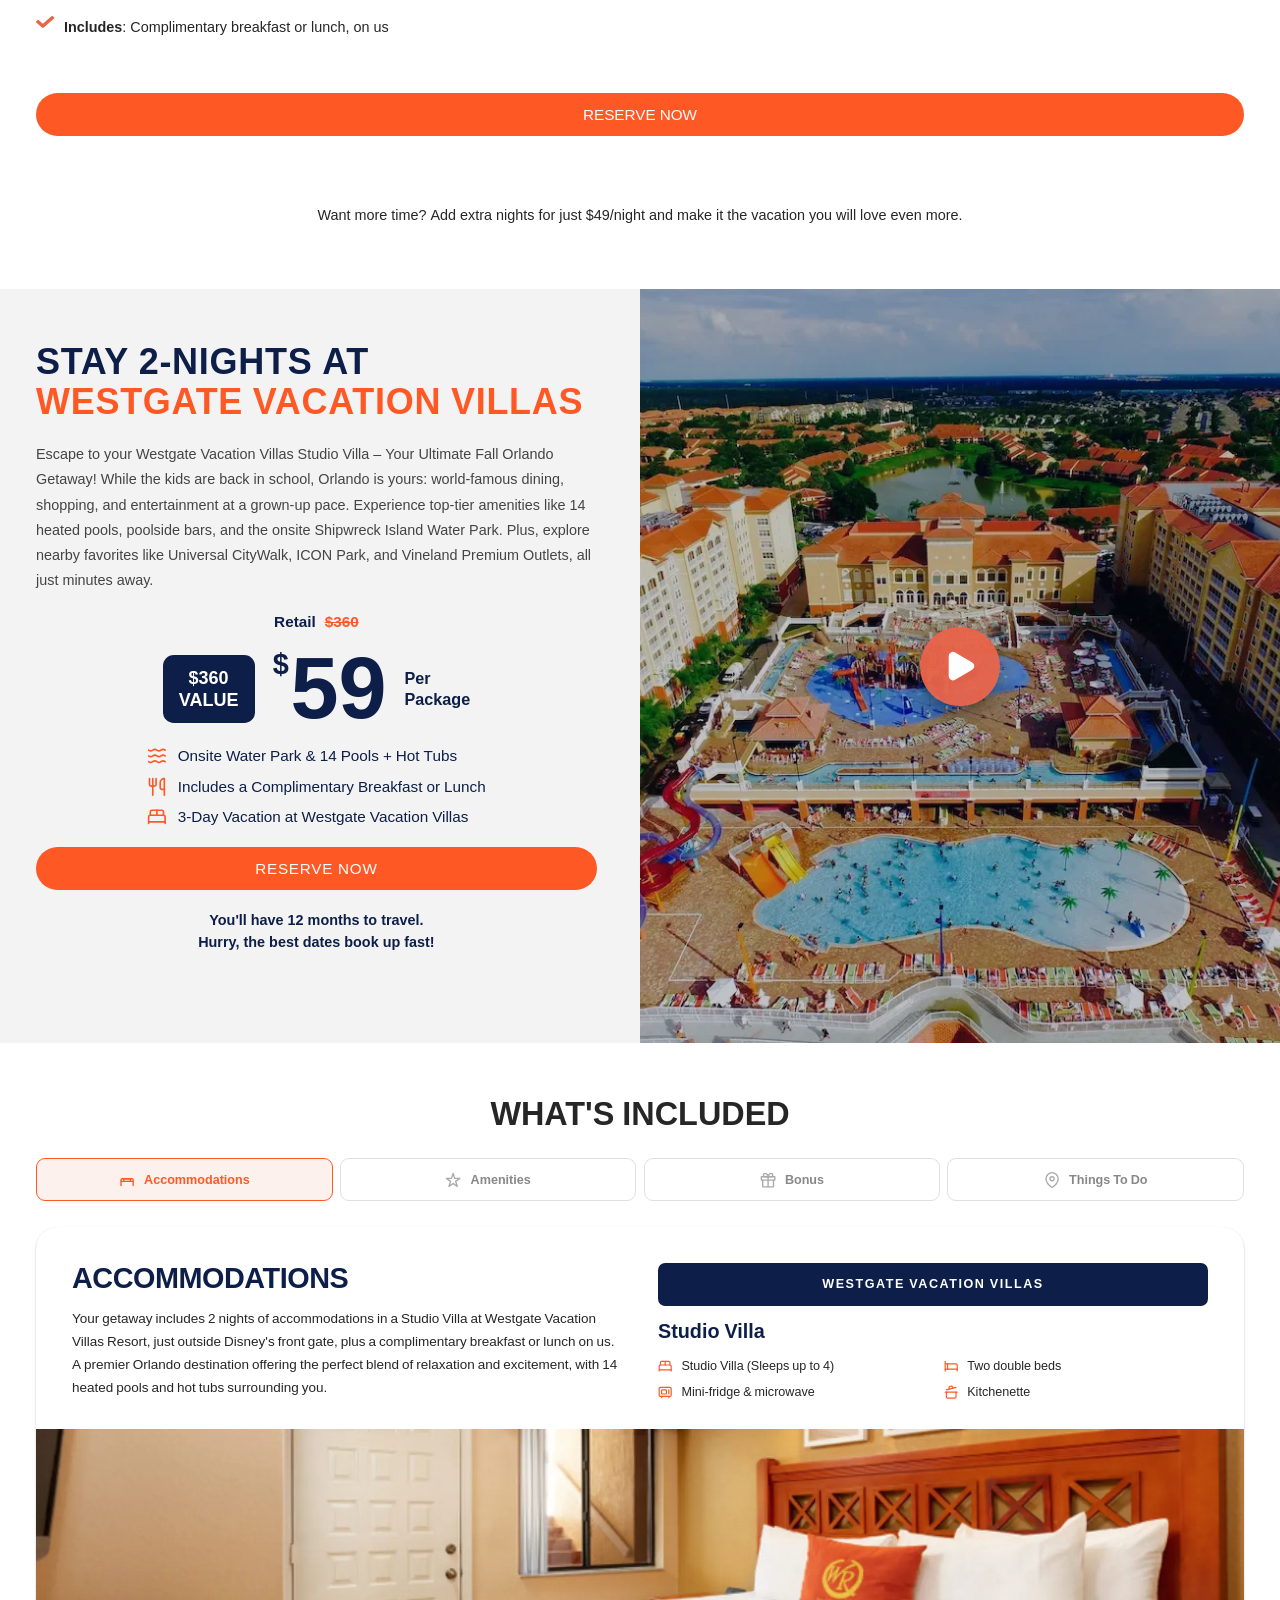
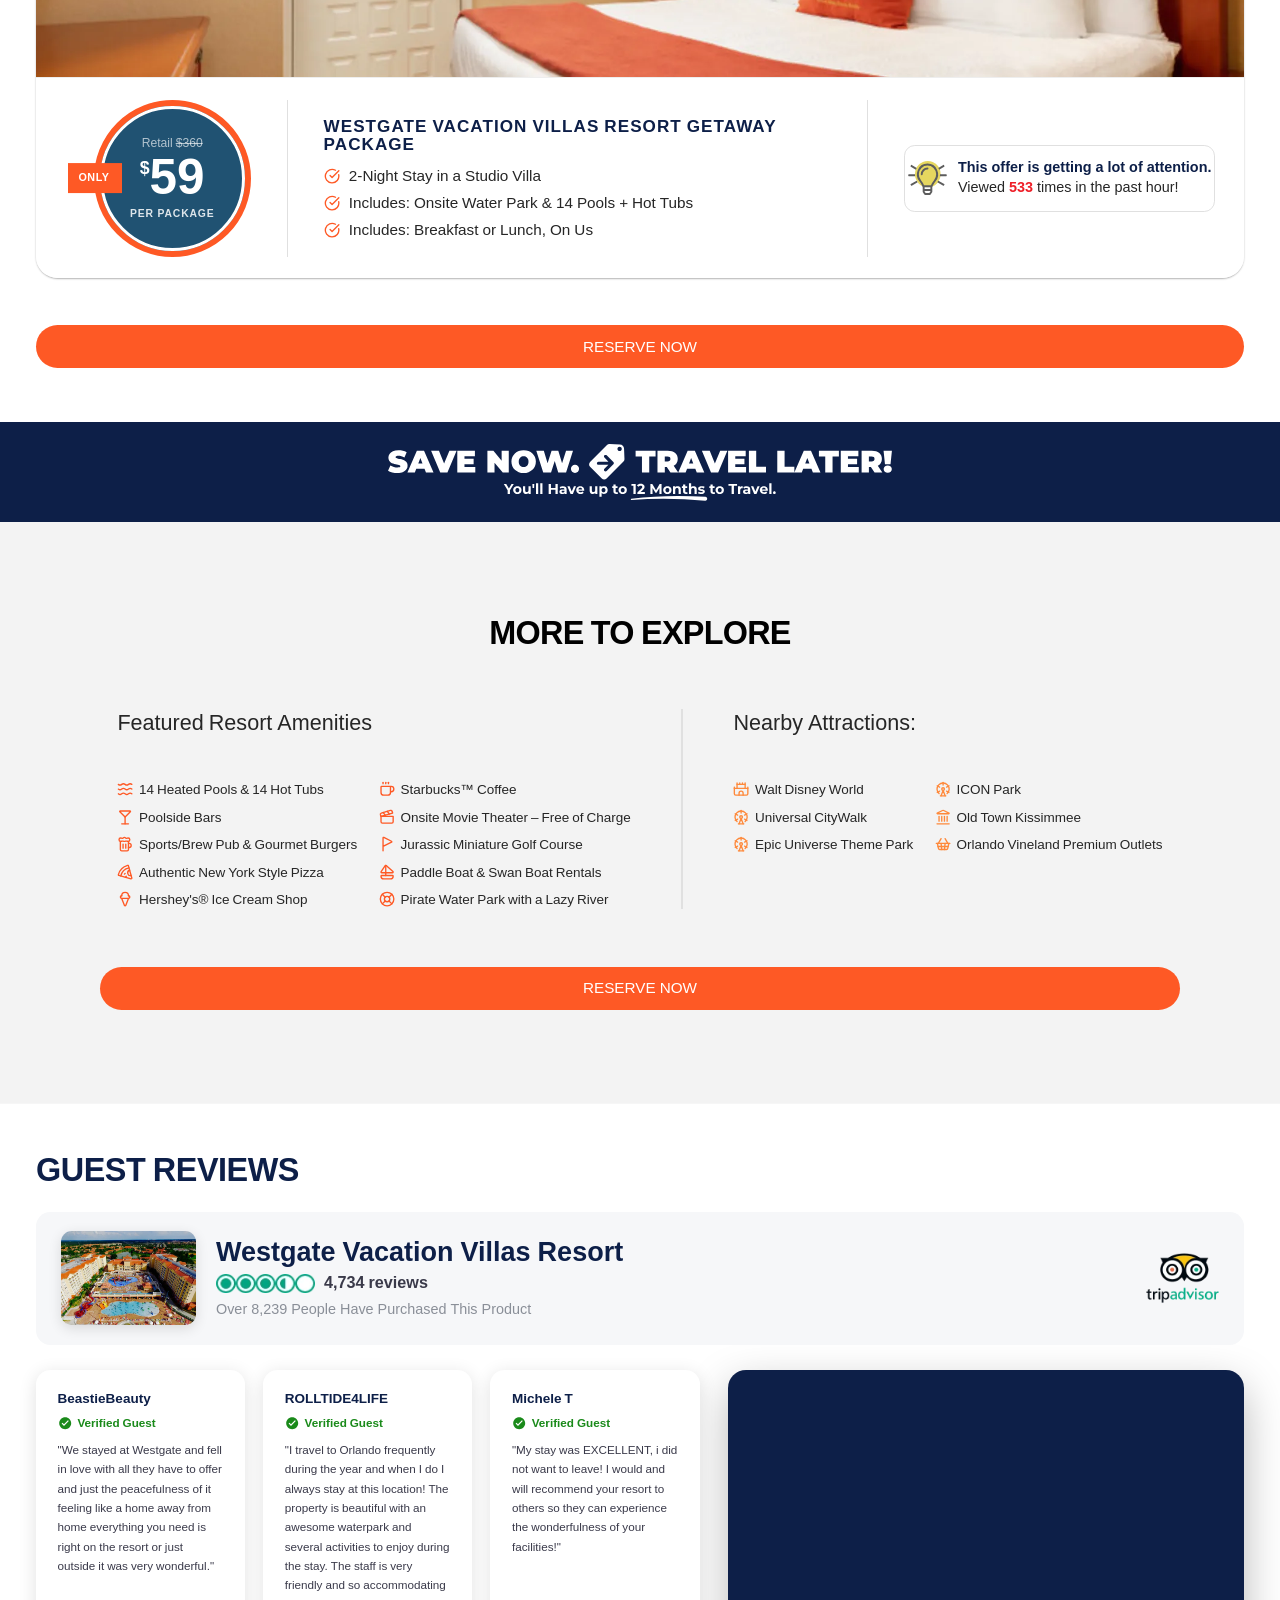
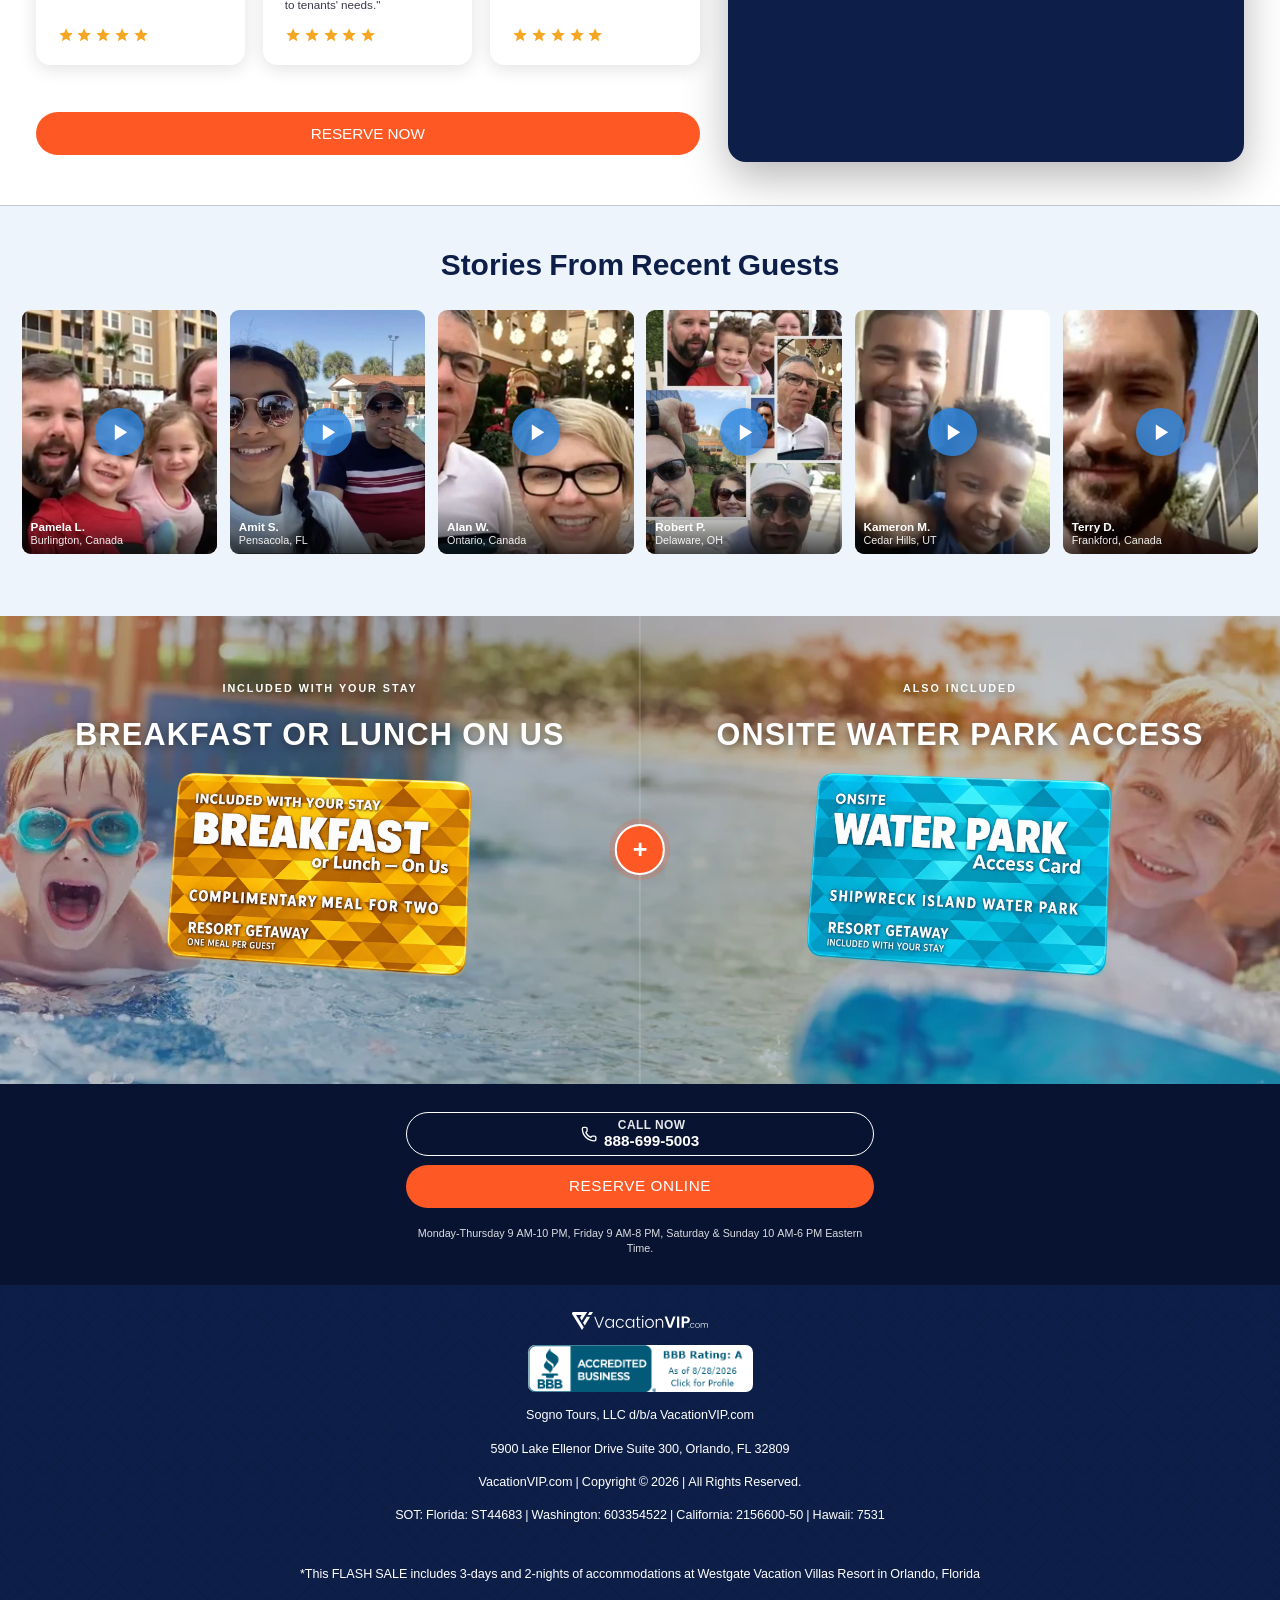
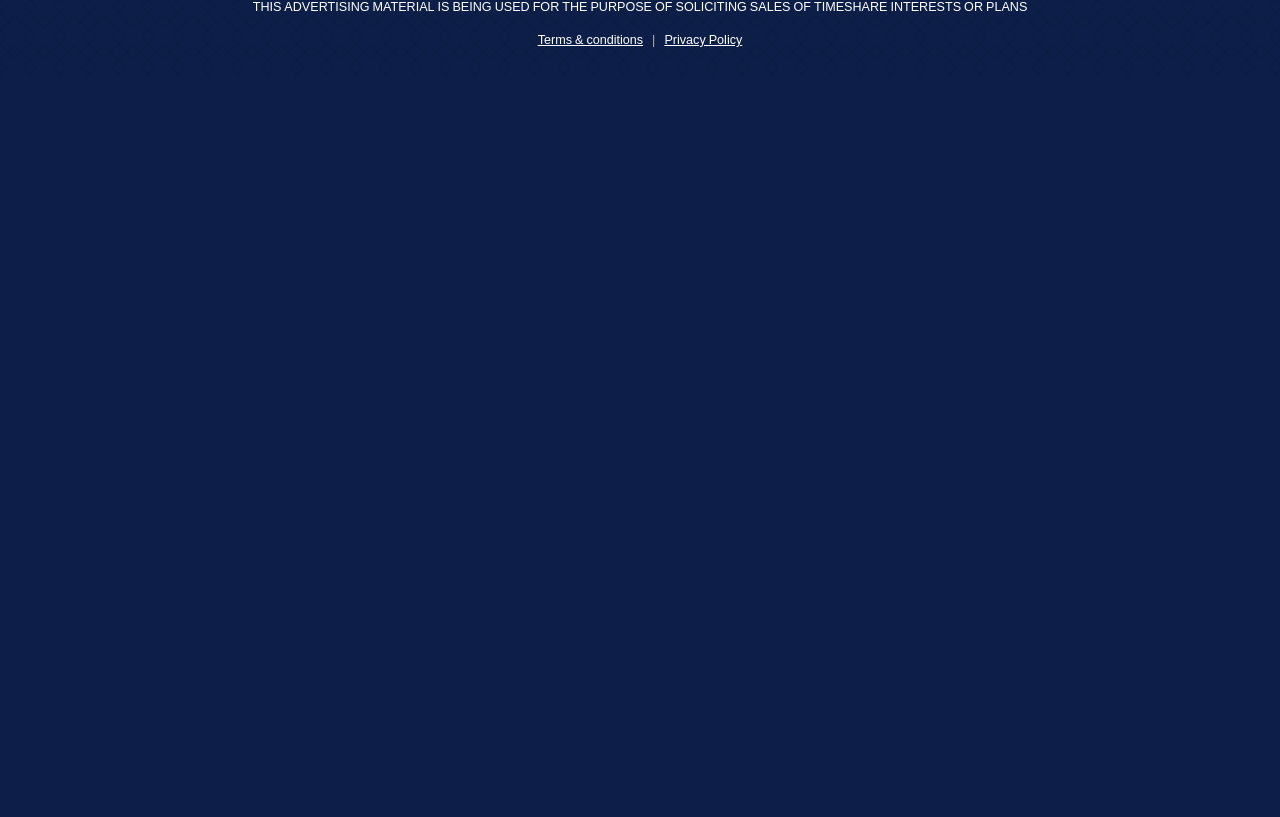
==== commit e548a196: "Merge pull request #1 from jburton321/bonus-updates-oct6 Bonus step: $39 gift trip, new copy and des" ====
--- a/index.html
+++ b/index.html
@@ -235,7 +235,7 @@
           <a data-video-id="1" href="#" aria-label="Play video" class="video-resort playvideo playvideo--icon w-inline-block"><i data-lucide="circle-play" class="image-42" aria-hidden="true" style="color:#fe5925;width:34px;height:34px;"></i></a>
           <div class="cta-wrapper">
             <div class="video-button-wrapper"></div>
-            <a href="https://www.vacationvip.com/checkout/sogno-wg-orlando-59/general-information" class="checkout-cta w-button">Reserve now</a>
+            <a href="/payment-flow-w-upgrades/" class="checkout-cta w-button">Reserve now</a>
           </div>
         </div>
         <div class="hero-sales-banner">
@@ -352,7 +352,7 @@
             </div>
           </div>
           <div class="div-block-22">
-            <a data-wf--button--variant="big" href="https://www.vacationvip.com/checkout/sogno-wg-orlando-59/general-information" class="checkout-cta w-button cta-button--primary-large">RESERVE ONLINE</a>
+            <a data-wf--button--variant="big" href="/payment-flow-w-upgrades/" class="checkout-cta w-button cta-button--primary-large">RESERVE ONLINE</a>
             <a href="tel:8886995003" class="cta-button--call" data-call-cta aria-label="CALL NOW 888-699-5003"><span class="cta-call-text"><span class="cta-call-label">CALL NOW</span><span class="cta-call-num">888-699-5003</span></span></a>
             <p class="cta-call-microcopy">Prefer to talk? Book by phone.</p>
             <p class="cta-call-hours">Monday-Thursday 9 AM-10 PM, Friday 9 AM-8 PM, Saturday &amp; Sunday 10 AM-6 PM Eastern Time.</p>
@@ -554,7 +554,7 @@
       </div>
       <button type="button" class="hero-submenu-arrow hero-submenu-arrow--next" aria-label="Scroll menu right"><i data-lucide="chevron-right" aria-hidden="true"></i></button>
       <span class="hero-submenu-div" aria-hidden="true"></span>
-      <a href="tel:8886995003" class="menul2item nav-call" data-call-cta aria-label="CALL NOW 888-699-5003"><i data-lucide="phone" aria-hidden="true"></i><span class="nav-call-text"><span class="nav-call-label">CALL NOW</span><span class="nav-call-num">888-699-5003</span></span></a><a href="https://www.vacationvip.com/checkout/sogno-wg-orlando-59/general-information" class="menul2item checkout-cta nav-variant"><i data-lucide="calendar-check" aria-hidden="true"></i>Reserve it now</a>
+      <a href="tel:8886995003" class="menul2item nav-call" data-call-cta aria-label="CALL NOW 888-699-5003"><i data-lucide="phone" aria-hidden="true"></i><span class="nav-call-text"><span class="nav-call-label">CALL NOW</span><span class="nav-call-num">888-699-5003</span></span></a><a href="/payment-flow-w-upgrades/" class="menul2item checkout-cta nav-variant"><i data-lucide="calendar-check" aria-hidden="true"></i>Reserve it now</a>
     </div>
   </nav>
   <script>
@@ -706,7 +706,7 @@
           </div>
         </div>
       </div>
-      <a data-wf--button--variant="big" href="https://www.vacationvip.com/checkout/sogno-wg-orlando-59/general-information" class="checkout-cta w-variant-bb32e703-515b-0273-c76d-ea9f00368c6a w-button">Reserve now</a>
+      <a data-wf--button--variant="big" href="/payment-flow-w-upgrades/" class="checkout-cta w-variant-bb32e703-515b-0273-c76d-ea9f00368c6a w-button">Reserve now</a>
       <p class="wyg-extra-nights">Want more time? Add extra nights for just $49/night and make it the vacation you will love even more.</p>
     </div>
   </div>
@@ -860,7 +860,7 @@
         </div>
       </div>
 
-      <a href="https://www.vacationvip.com/checkout/sogno-wg-orlando-59/general-information" class="hs-cta">Reserve Now</a>
+      <a href="/payment-flow-w-upgrades/" class="hs-cta">Reserve Now</a>
 
       <p class="hs-trust">You'll have 12 months to travel.<br>Hurry, the best dates book up fast!</p>
 
@@ -1266,7 +1266,7 @@
         </div>
       </div>
 
-      <a href="https://www.vacationvip.com/checkout/sogno-wg-orlando-59/general-information" class="rd-cta rd-cta-full">Reserve Now</a>
+      <a href="/payment-flow-w-upgrades/" class="rd-cta rd-cta-full">Reserve Now</a>
 
     </div>
   </section>
@@ -1279,7 +1279,7 @@
     .vector-cta:hover .vector-cta-img { display: none; }
     .vector-cta:hover .vector-cta-text { display: block; }
   </style>
-  <a href="https://www.vacationvip.com/checkout/sogno-wg-orlando-59/general-information" class="div-block-5 vector-cta" aria-label="Reserve now">
+  <a href="/payment-flow-w-upgrades/" class="div-block-5 vector-cta" aria-label="Reserve now">
     <img loading="lazy" src="images/Vector-1.svg" alt="" class="vector-cta-img">
     <span class="vector-cta-text">Reserve Now</span>
   </a>
@@ -1414,7 +1414,7 @@
         </div>
       </div>
       <div class="div-block-21">
-        <a data-wf--button--variant="big" href="https://www.vacationvip.com/checkout/sogno-wg-orlando-59/general-information" class="checkout-cta w-variant-bb32e703-515b-0273-c76d-ea9f00368c6a w-button">Reserve now</a>
+        <a data-wf--button--variant="big" href="/payment-flow-w-upgrades/" class="checkout-cta w-variant-bb32e703-515b-0273-c76d-ea9f00368c6a w-button">Reserve now</a>
       </div>
     </div>
   </section>
@@ -1798,7 +1798,7 @@
 
     </div>
 
-    <a href="https://www.vacationvip.com/checkout/sogno-wg-orlando-59/general-information" class="gr-cta">Reserve Now</a>
+    <a href="/payment-flow-w-upgrades/" class="gr-cta">Reserve Now</a>
 
     </div>
 
@@ -2041,7 +2041,7 @@
 
     <!-- Full-width CTA bar -->
     <div class="bch-cta-bar">
-      <div class="bch-cta-actions"><a href="tel:8886995003" class="bch-call" data-call-cta aria-label="CALL NOW 888-699-5003"><i data-lucide="phone" aria-hidden="true"></i><span class="bch-call-text"><span class="bch-call-label">CALL NOW</span><span class="bch-call-num">888-699-5003</span></span></a><a href="https://www.vacationvip.com/checkout/sogno-wg-orlando-59/general-information" class="bch-cta">RESERVE ONLINE</a><p class="bch-call-hours">Monday-Thursday 9 AM-10 PM, Friday 9 AM-8 PM, Saturday &amp; Sunday 10 AM-6 PM Eastern Time.</p></div>
+      <div class="bch-cta-actions"><a href="tel:8886995003" class="bch-call" data-call-cta aria-label="CALL NOW 888-699-5003"><i data-lucide="phone" aria-hidden="true"></i><span class="bch-call-text"><span class="bch-call-label">CALL NOW</span><span class="bch-call-num">888-699-5003</span></span></a><a href="/payment-flow-w-upgrades/" class="bch-cta">RESERVE ONLINE</a><p class="bch-call-hours">Monday-Thursday 9 AM-10 PM, Friday 9 AM-8 PM, Saturday &amp; Sunday 10 AM-6 PM Eastern Time.</p></div>
     </div>
 
   </section>
@@ -2277,7 +2277,7 @@
   </div>
   <div class="msc-actions">
     <a href="tel:8886995003" class="msc-call" data-call-cta aria-label="CALL NOW 888-699-5003"><i data-lucide="phone" aria-hidden="true"></i><span class="msc-call-text"><span class="msc-call-label">CALL NOW</span><span class="msc-call-num">888-699-5003</span></span></a>
-    <a href="https://www.vacationvip.com/checkout/sogno-wg-orlando-59/general-information" class="msc-cta">RESERVE ONLINE</a>
+    <a href="/payment-flow-w-upgrades/" class="msc-cta">RESERVE ONLINE</a>
   </div>
 </div>
 <script>
@@ -2535,7 +2535,7 @@
           })(buttons[i]);
         }
       })();
-    </script> <script>(function(){const paths = {"meta":"https://www.vacationvip.com/checkout/sogno-wg-orlando-59/general-information","google":"https://www.vacationvip.com/checkout/go/sogno-wg-orlando-59-go/","bing":"https://www.vacationvip.com/checkout/sogno-wg-orlando-59-ma/general-information"};
+    </script> <script>(function(){const paths = {"meta":"/payment-flow-w-upgrades/","google":"https://www.vacationvip.com/checkout/go/sogno-wg-orlando-59-go/","bing":"https://www.vacationvip.com/checkout/sogno-wg-orlando-59-ma/general-information"};
 const defaultChannel = "meta";
 const suppressScarcityFor = ["google","bing"];
 
